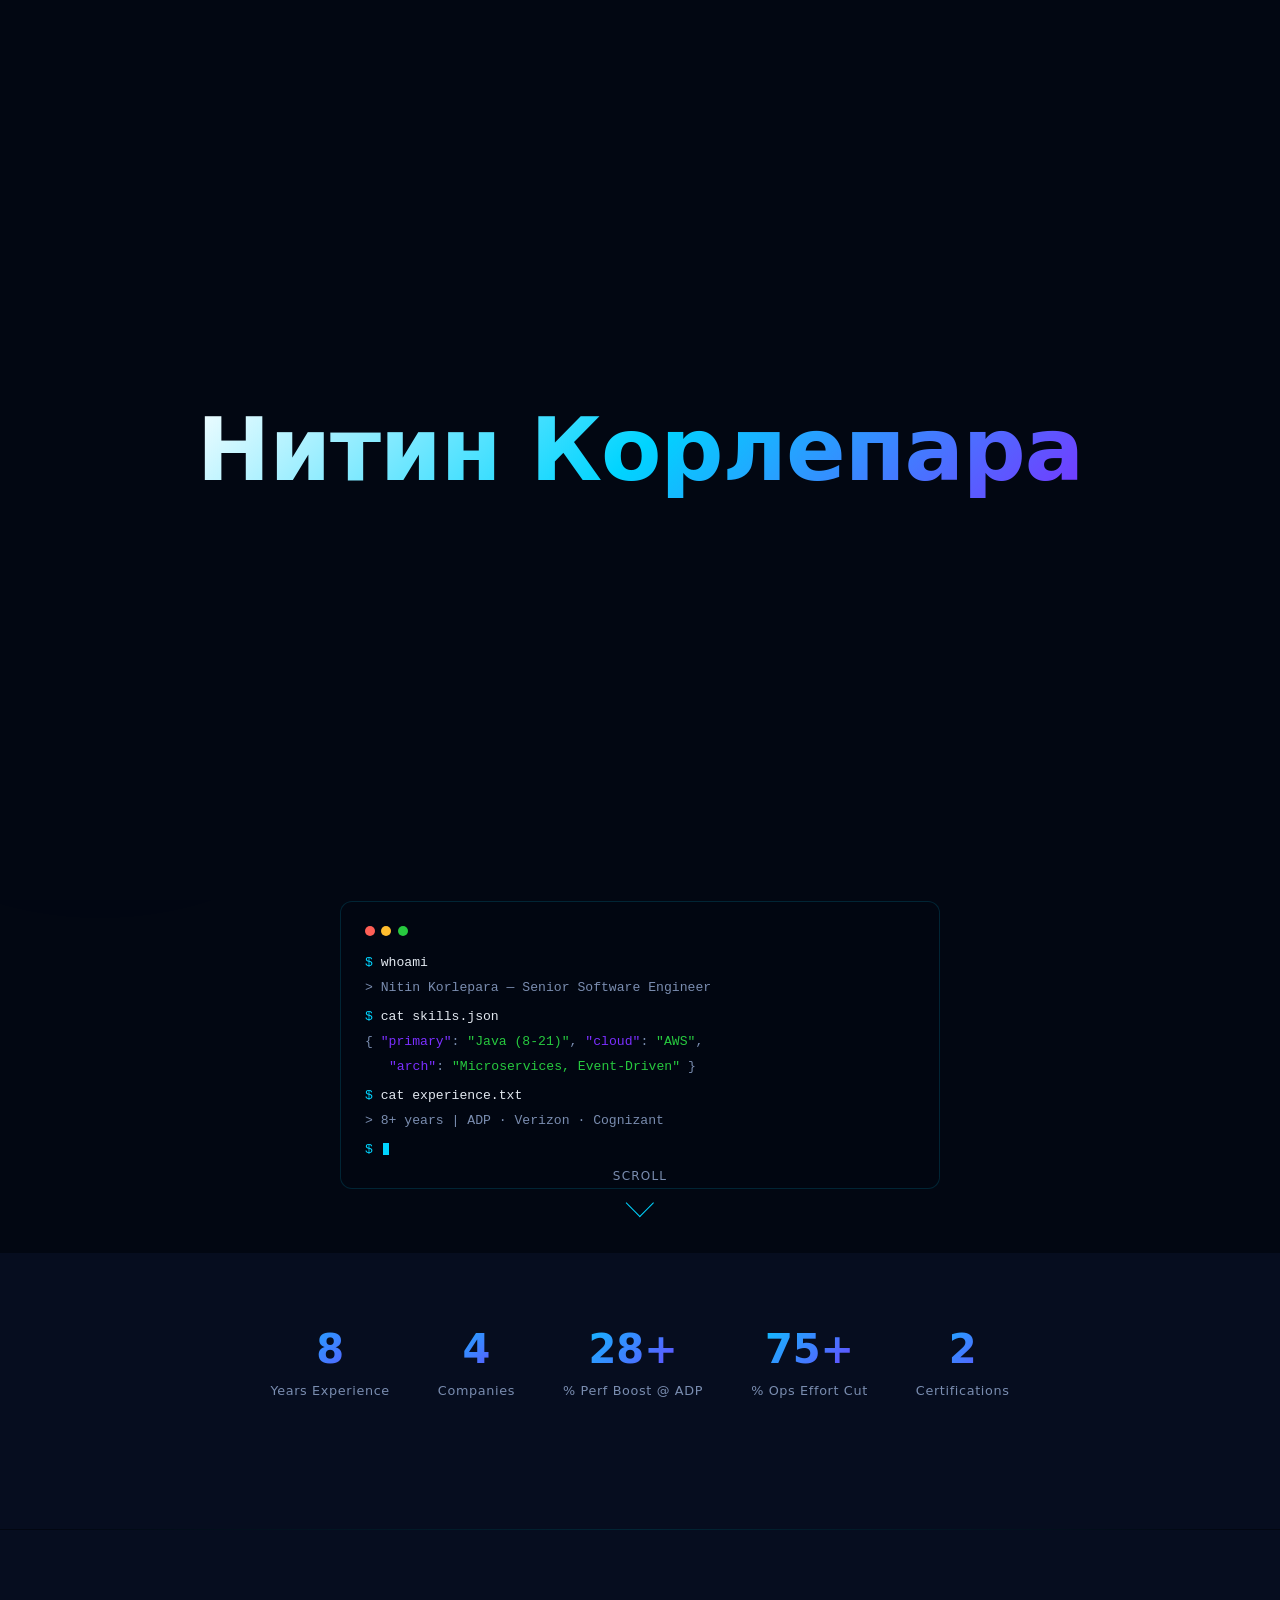
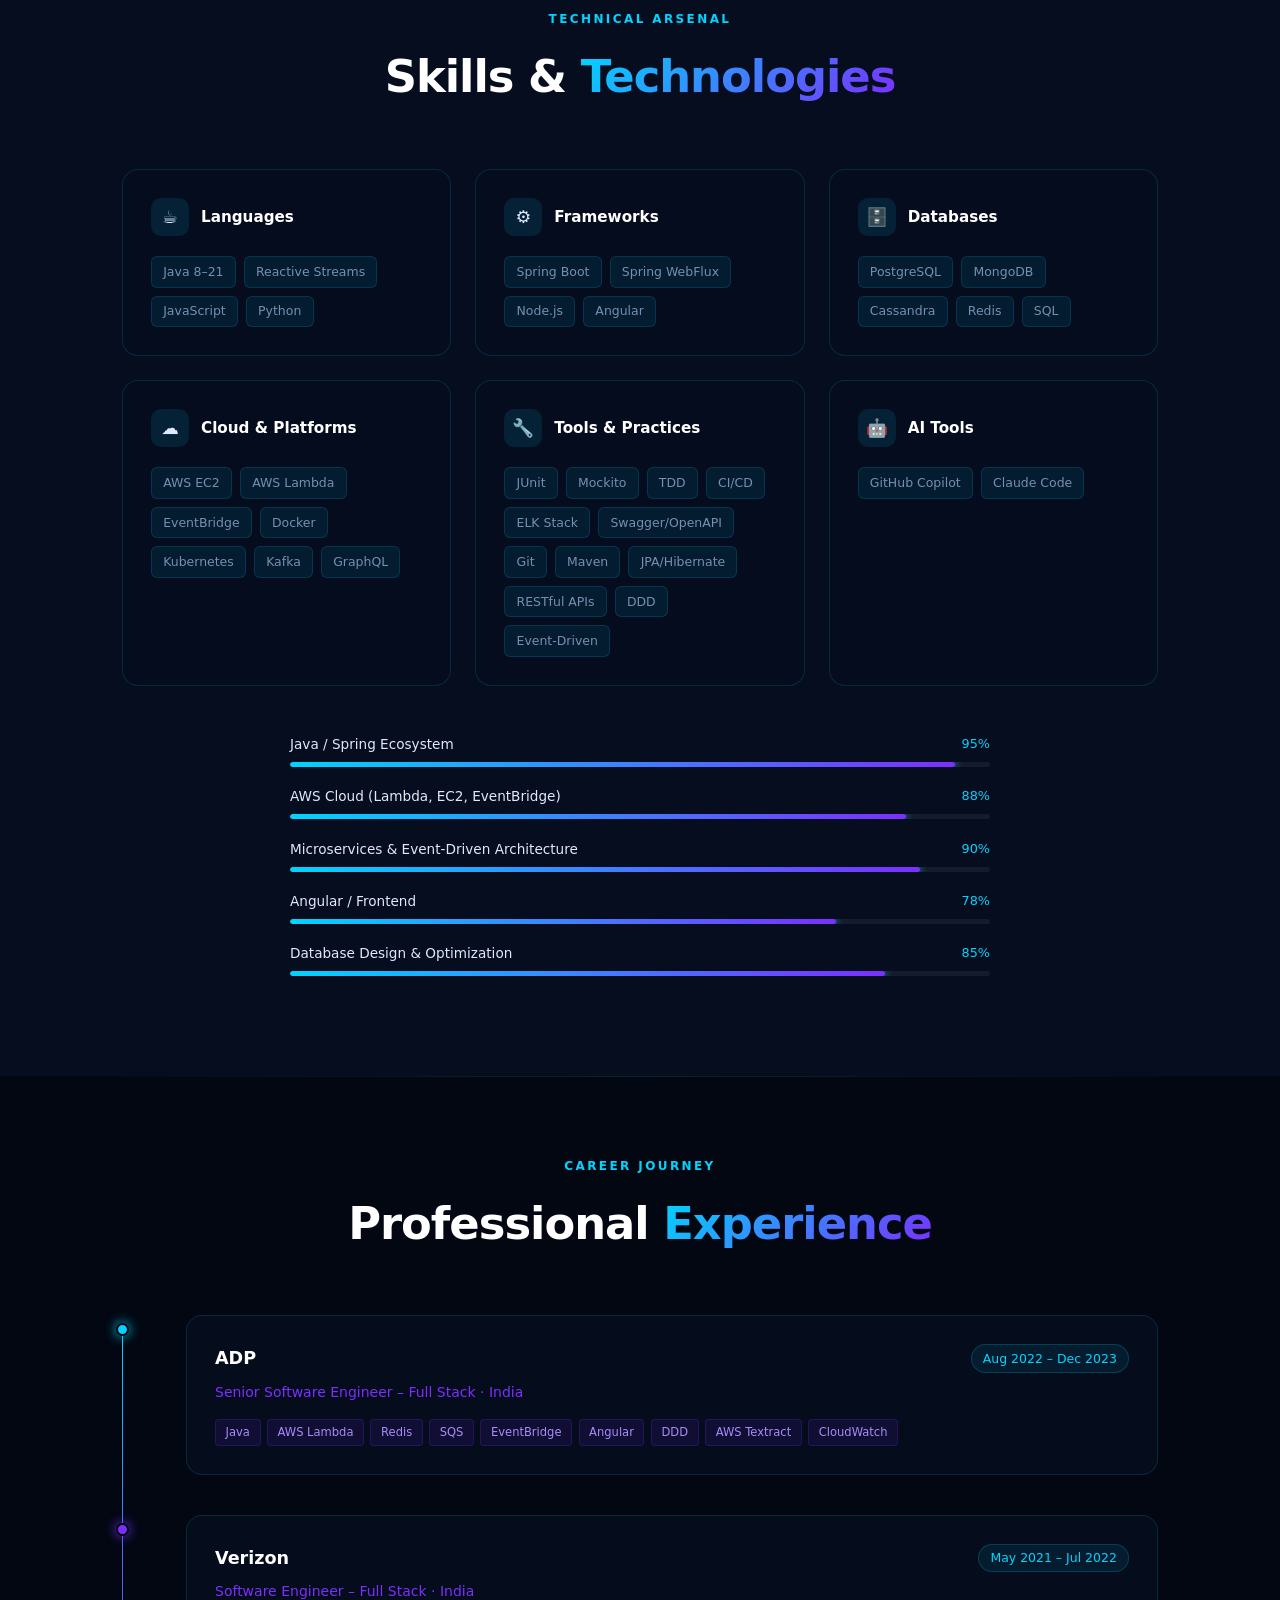
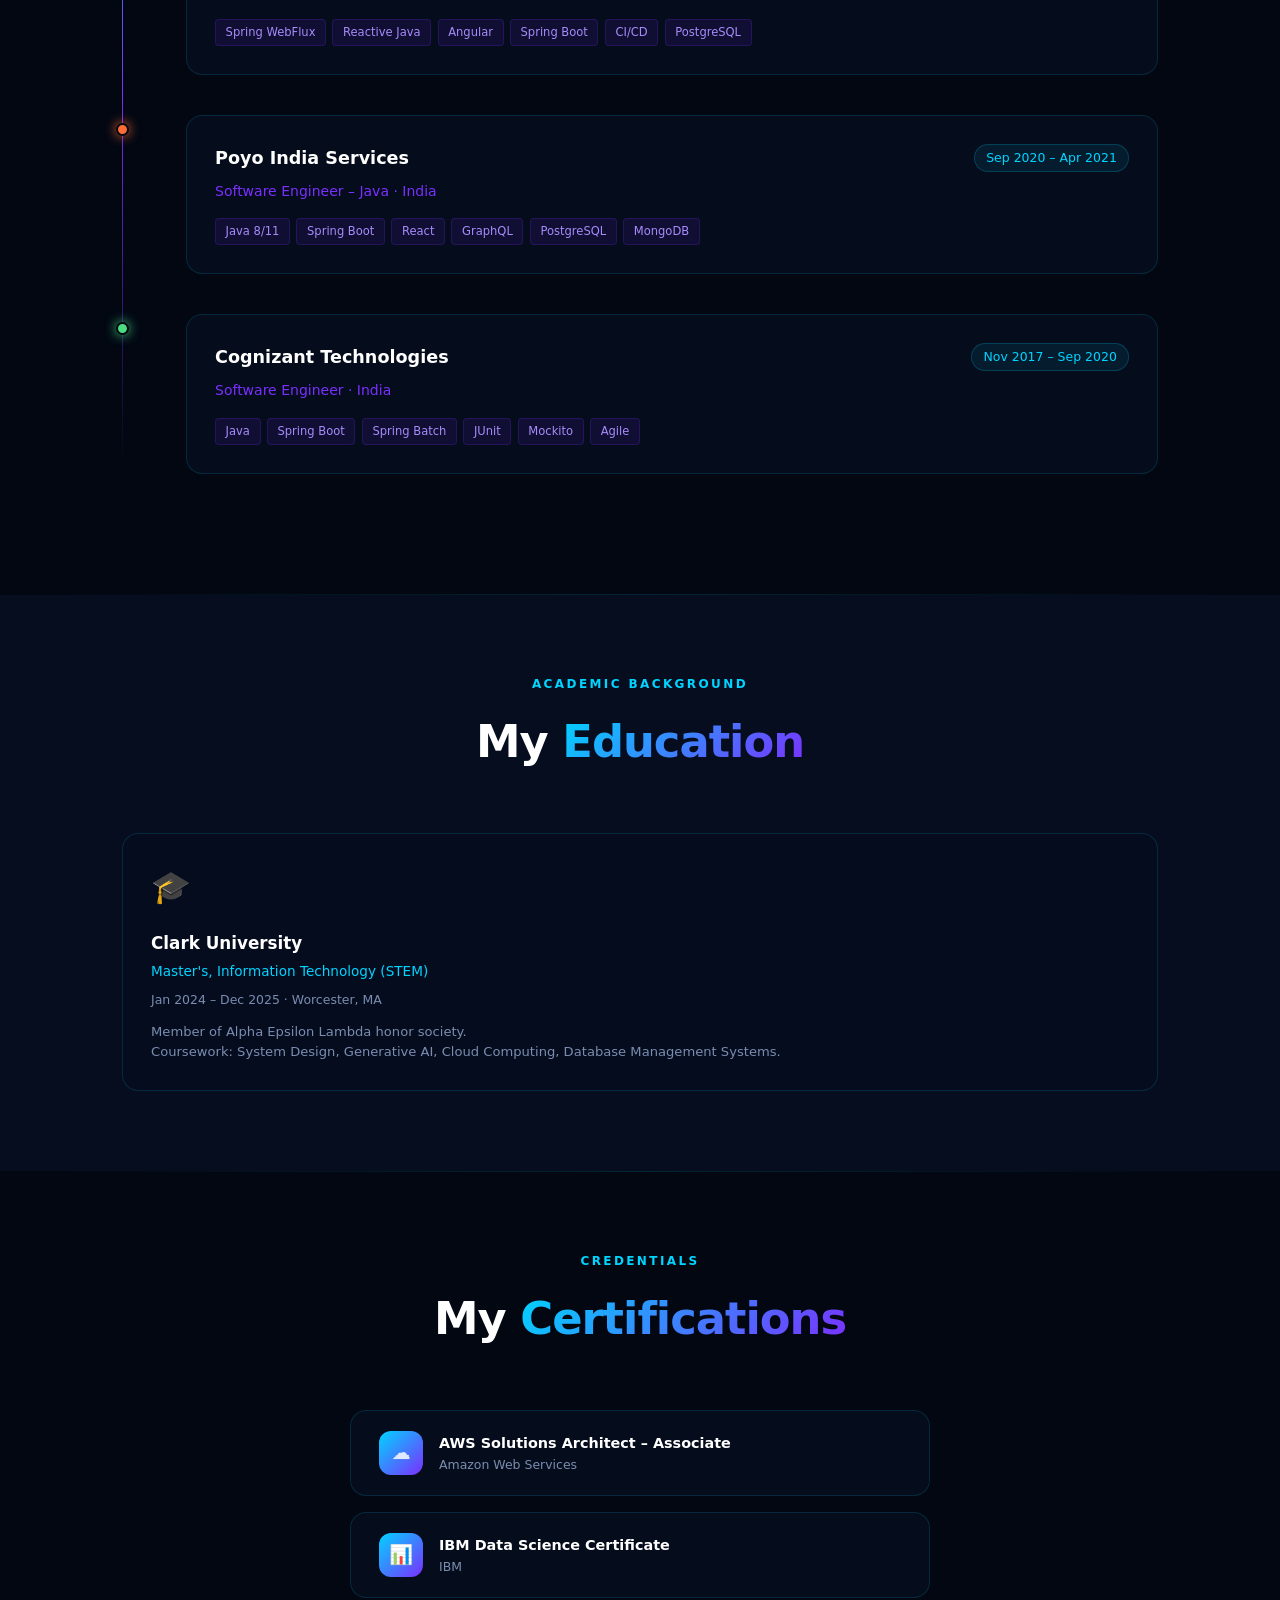
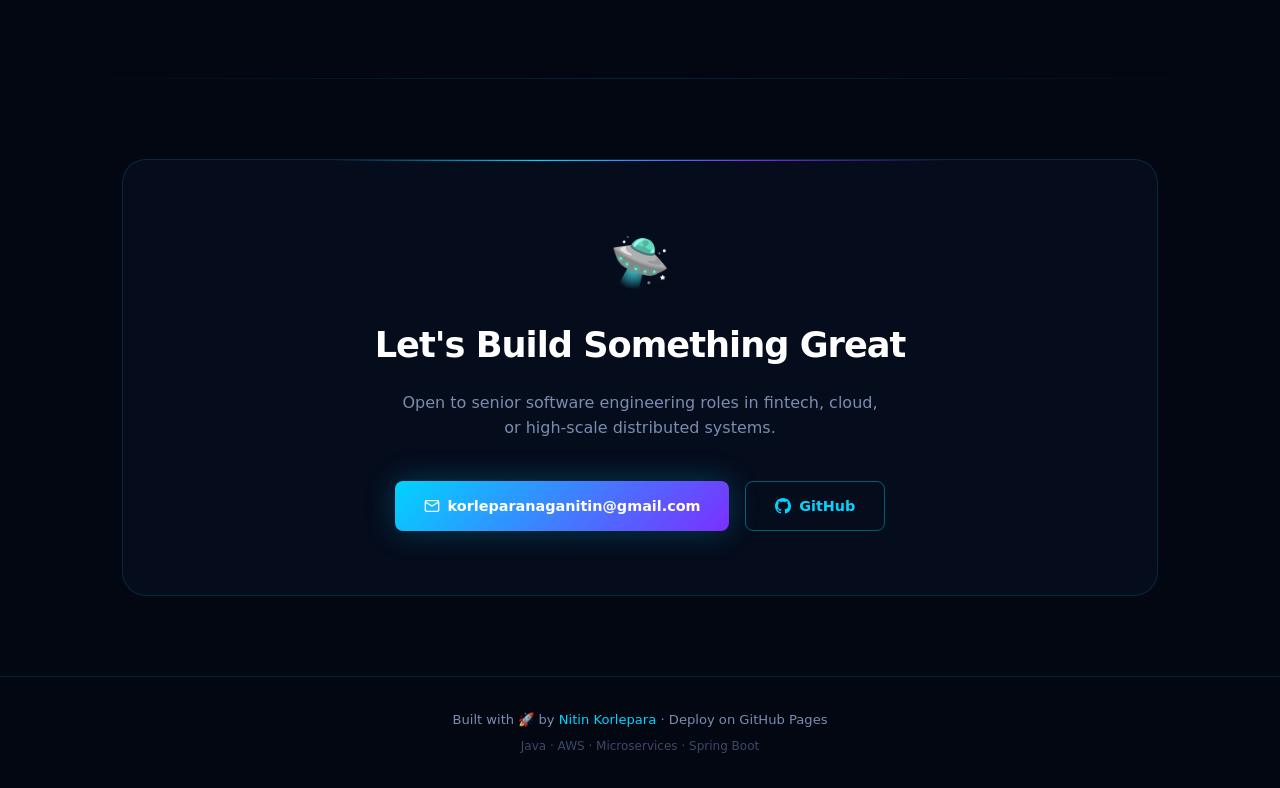
==== index.html @ 969ad721 "init" ====
<!DOCTYPE html>
<html lang="en">
<head>
<meta charset="UTF-8">
<meta name="viewport" content="width=device-width, initial-scale=1.0">
<title>Nitin Korlepara — Software Engineer</title>
<style>
  :root {
    --primary: #00d4ff;
    --secondary: #7b2fff;
    --accent: #ff6b35;
    --bg: #020712;
    --bg2: #060d1f;
    --bg3: #0a1628;
    --text: #e0e8ff;
    --text-dim: #7a8db0;
    --card-bg: rgba(6, 13, 31, 0.85);
    --border: rgba(0, 212, 255, 0.15);
    --glow: 0 0 20px rgba(0, 212, 255, 0.3);
  }

  * { margin: 0; padding: 0; box-sizing: border-box; }

  html { scroll-behavior: smooth; }

  body {
    font-family: 'Segoe UI', system-ui, -apple-system, sans-serif;
    background: var(--bg);
    color: var(--text);
    overflow-x: hidden;
    line-height: 1.6;
  }

  /* ── CANVAS ── */
  #starCanvas {
    position: fixed;
    top: 0; left: 0;
    width: 100%; height: 100%;
    z-index: 0;
    pointer-events: none;
  }

  /* ── NAV ── */
  nav {
    position: fixed;
    top: 0; left: 0; right: 0;
    z-index: 100;
    display: flex;
    justify-content: space-between;
    align-items: center;
    padding: 1rem 3rem;
    background: rgba(2, 7, 18, 0.85);
    backdrop-filter: blur(20px);
    border-bottom: 1px solid var(--border);
    transition: all 0.3s;
  }
  nav.scrolled { box-shadow: var(--glow); }

  .nav-logo {
    font-size: 1.3rem;
    font-weight: 700;
    background: linear-gradient(135deg, var(--primary), var(--secondary));
    -webkit-background-clip: text;
    -webkit-text-fill-color: transparent;
    letter-spacing: -0.5px;
  }

  .nav-links { display: flex; gap: 2rem; list-style: none; }
  .nav-links a {
    color: var(--text-dim);
    text-decoration: none;
    font-size: 0.875rem;
    letter-spacing: 0.05em;
    transition: color 0.2s;
    position: relative;
  }
  .nav-links a::after {
    content: '';
    position: absolute;
    bottom: -4px; left: 0;
    width: 0; height: 1px;
    background: var(--primary);
    transition: width 0.3s;
  }
  .nav-links a:hover { color: var(--primary); }
  .nav-links a:hover::after { width: 100%; }

  /* ── SECTIONS ── */
  section { position: relative; z-index: 1; }

  /* ── HERO ── */
  #hero {
    min-height: 100vh;
    display: flex;
    align-items: center;
    justify-content: center;
    text-align: center;
    padding: 6rem 2rem 4rem;
  }

  .hero-inner { max-width: 900px; }

  .hero-badge {
    display: inline-flex;
    align-items: center;
    gap: 0.5rem;
    background: rgba(0, 212, 255, 0.08);
    border: 1px solid rgba(0, 212, 255, 0.25);
    border-radius: 999px;
    padding: 0.35rem 1rem;
    font-size: 0.8rem;
    color: var(--primary);
    margin-bottom: 1.5rem;
    animation: float 3s ease-in-out infinite;
  }

  @keyframes float {
    0%, 100% { transform: translateY(0); }
    50% { transform: translateY(-6px); }
  }

  .hero-name {
    font-size: clamp(2.8rem, 7vw, 5.5rem);
    font-weight: 800;
    line-height: 1.05;
    letter-spacing: -2px;
    background: linear-gradient(135deg, #ffffff 0%, var(--primary) 50%, var(--secondary) 100%);
    -webkit-background-clip: text;
    -webkit-text-fill-color: transparent;
    margin-bottom: 0.75rem;
  }

  .hero-title {
    font-size: 1.4rem;
    color: var(--text-dim);
    margin-bottom: 1.5rem;
    min-height: 2rem;
  }

  .cursor {
    display: inline-block;
    width: 2px;
    height: 1.2em;
    background: var(--primary);
    margin-left: 2px;
    vertical-align: middle;
    animation: blink 0.8s step-end infinite;
  }
  @keyframes blink { 50% { opacity: 0; } }

  .hero-summary {
    font-size: 1.05rem;
    color: var(--text-dim);
    max-width: 680px;
    margin: 0 auto 2.5rem;
    line-height: 1.75;
  }

  .hero-cta {
    display: flex;
    gap: 1rem;
    justify-content: center;
    flex-wrap: wrap;
  }

  .btn {
    display: inline-flex;
    align-items: center;
    gap: 0.5rem;
    padding: 0.8rem 1.8rem;
    border-radius: 8px;
    font-size: 0.9rem;
    font-weight: 600;
    text-decoration: none;
    transition: all 0.25s;
    cursor: pointer;
    border: none;
  }

  .btn-primary {
    background: linear-gradient(135deg, var(--primary), var(--secondary));
    color: #fff;
    box-shadow: 0 0 30px rgba(0, 212, 255, 0.25);
  }
  .btn-primary:hover {
    transform: translateY(-2px);
    box-shadow: 0 0 40px rgba(0, 212, 255, 0.45);
  }

  .btn-outline {
    background: transparent;
    color: var(--primary);
    border: 1px solid rgba(0, 212, 255, 0.4);
  }
  .btn-outline:hover {
    background: rgba(0, 212, 255, 0.08);
    transform: translateY(-2px);
    border-color: var(--primary);
  }

  /* ── ORBIT RING ── */
  .orbit-container {
    position: relative;
    width: 340px;
    height: 340px;
    margin: 0 auto 2rem;
  }
  .orbit-ring {
    position: absolute;
    top: 50%; left: 50%;
    transform: translate(-50%, -50%);
    border-radius: 50%;
    border: 1px solid rgba(0, 212, 255, 0.18);
    animation: spin linear infinite;
  }
  .orbit-ring:nth-child(1) { width: 240px; height: 240px; animation-duration: 7s; }
  .orbit-ring:nth-child(2) { width: 290px; height: 290px; animation-duration: 12s; animation-direction: reverse; }
  .orbit-ring:nth-child(3) { width: 335px; height: 335px; animation-duration: 18s; }
  .orbit-dot {
    position: absolute;
    width: 7px; height: 7px;
    border-radius: 50%;
    background: var(--primary);
    top: -3.5px; left: 50%;
    transform: translateX(-50%);
    box-shadow: 0 0 10px var(--primary);
  }
  .orbit-dot.purple { background: var(--secondary); box-shadow: 0 0 10px var(--secondary); }
  .orbit-dot.orange { background: var(--accent); box-shadow: 0 0 10px var(--accent); }
  .orbit-center {
    position: absolute;
    top: 50%; left: 50%;
    transform: translate(-50%, -50%);
    width: 210px; height: 210px;
    border-radius: 50%;
    background: transparent;
    display: flex; align-items: center; justify-content: center;
    overflow: hidden;
  }
  @keyframes spin { from { transform: translate(-50%, -50%) rotate(0deg); } to { transform: translate(-50%, -50%) rotate(360deg); } }

  /* ── SECTION SHARED ── */
  .section-wrap {
    max-width: 1100px;
    margin: 0 auto;
    padding: 5rem 2rem;
  }

  .section-header {
    text-align: center;
    margin-bottom: 3.5rem;
  }

  .section-label {
    font-size: 0.75rem;
    font-weight: 600;
    letter-spacing: 0.2em;
    color: var(--primary);
    text-transform: uppercase;
    margin-bottom: 0.75rem;
  }

  .section-title {
    font-size: clamp(1.8rem, 3.5vw, 2.8rem);
    font-weight: 800;
    letter-spacing: -1px;
    color: #fff;
  }

  .section-title span {
    background: linear-gradient(135deg, var(--primary), var(--secondary));
    -webkit-background-clip: text;
    -webkit-text-fill-color: transparent;
  }

  /* ── STATS BAR ── */
  .stats-bar {
    display: flex;
    justify-content: center;
    gap: 3rem;
    flex-wrap: wrap;
    padding: 2rem;
    margin-top: -1rem;
    margin-bottom: 3rem;
  }

  .stat-item { text-align: center; }
  .stat-number {
    font-size: 2.5rem;
    font-weight: 800;
    background: linear-gradient(135deg, var(--primary), var(--secondary));
    -webkit-background-clip: text;
    -webkit-text-fill-color: transparent;
  }
  .stat-label { font-size: 0.8rem; color: var(--text-dim); letter-spacing: 0.05em; }

  /* ── SKILLS ── */
  #skills { background: var(--bg2); }

  .skills-grid {
    display: grid;
    grid-template-columns: repeat(auto-fit, minmax(300px, 1fr));
    gap: 1.5rem;
  }

  .skill-category {
    background: var(--card-bg);
    border: 1px solid var(--border);
    border-radius: 16px;
    padding: 1.75rem;
    transition: all 0.3s;
    position: relative;
    overflow: hidden;
  }
  .skill-category::before {
    content: '';
    position: absolute;
    top: 0; left: 0; right: 0;
    height: 2px;
    background: linear-gradient(90deg, var(--primary), var(--secondary));
    opacity: 0;
    transition: opacity 0.3s;
  }
  .skill-category:hover { transform: translateY(-4px); box-shadow: var(--glow); border-color: rgba(0, 212, 255, 0.3); }
  .skill-category:hover::before { opacity: 1; }

  .skill-cat-header {
    display: flex;
    align-items: center;
    gap: 0.75rem;
    margin-bottom: 1.25rem;
  }
  .skill-cat-icon {
    width: 38px; height: 38px;
    border-radius: 10px;
    display: flex; align-items: center; justify-content: center;
    font-size: 1.1rem;
    background: rgba(0, 212, 255, 0.1);
  }
  .skill-cat-name { font-weight: 700; font-size: 0.95rem; color: #fff; }

  .skill-tags { display: flex; flex-wrap: wrap; gap: 0.5rem; }
  .skill-tag {
    background: rgba(0, 212, 255, 0.08);
    border: 1px solid rgba(0, 212, 255, 0.15);
    border-radius: 6px;
    padding: 0.3rem 0.7rem;
    font-size: 0.78rem;
    color: var(--text-dim);
    transition: all 0.2s;
    cursor: default;
  }
  .skill-tag:hover {
    background: rgba(0, 212, 255, 0.15);
    color: var(--primary);
    border-color: rgba(0, 212, 255, 0.4);
    transform: translateY(-1px);
  }

  /* Proficiency bars */
  .skill-bars { margin-top: 2.5rem; }
  .skill-bar-item { margin-bottom: 1.2rem; }
  .skill-bar-header { display: flex; justify-content: space-between; margin-bottom: 0.4rem; }
  .skill-bar-name { font-size: 0.85rem; color: var(--text); }
  .skill-bar-pct { font-size: 0.8rem; color: var(--primary); }
  .skill-bar-track {
    height: 5px;
    background: rgba(255,255,255,0.06);
    border-radius: 999px;
    overflow: hidden;
  }
  .skill-bar-fill {
    height: 100%;
    border-radius: 999px;
    background: linear-gradient(90deg, var(--primary), var(--secondary));
    width: 0;
    transition: width 1.2s cubic-bezier(0.4, 0, 0.2, 1);
    box-shadow: 0 0 8px var(--primary);
  }

  /* ── EXPERIENCE ── */
  .timeline { position: relative; padding-left: 2rem; }
  .timeline::before {
    content: '';
    position: absolute;
    left: 0; top: 8px; bottom: 8px;
    width: 1px;
    background: linear-gradient(180deg, var(--primary), var(--secondary), transparent);
  }

  .timeline-item {
    position: relative;
    margin-bottom: 2.5rem;
    padding-left: 2rem;
    opacity: 0;
    transform: translateX(-20px);
    transition: all 0.5s;
  }
  .timeline-item.visible { opacity: 1; transform: translateX(0); }

  .timeline-dot {
    position: absolute;
    left: -2rem;
    top: 8px;
    width: 13px; height: 13px;
    border-radius: 50%;
    background: var(--primary);
    border: 2px solid var(--bg);
    box-shadow: 0 0 12px var(--primary);
    transform: translateX(-6px);
  }

  .timeline-card {
    background: var(--card-bg);
    border: 1px solid var(--border);
    border-radius: 16px;
    padding: 1.75rem;
    transition: all 0.3s;
  }
  .timeline-card:hover { border-color: rgba(0, 212, 255, 0.3); box-shadow: var(--glow); transform: translateX(4px); }

  .timeline-meta {
    display: flex;
    justify-content: space-between;
    align-items: flex-start;
    flex-wrap: wrap;
    gap: 0.5rem;
    margin-bottom: 0.5rem;
  }

  .timeline-company {
    font-size: 1.1rem;
    font-weight: 700;
    color: #fff;
  }

  .timeline-date {
    font-size: 0.78rem;
    color: var(--primary);
    background: rgba(0, 212, 255, 0.08);
    border: 1px solid rgba(0, 212, 255, 0.2);
    padding: 0.2rem 0.7rem;
    border-radius: 999px;
  }

  .timeline-role {
    font-size: 0.875rem;
    color: var(--secondary);
    margin-bottom: 0.75rem;
  }

  .timeline-achievements { list-style: none; padding: 0; }
  .timeline-achievements li {
    display: flex;
    gap: 0.6rem;
    font-size: 0.85rem;
    color: var(--text-dim);
    margin-bottom: 0.5rem;
    line-height: 1.5;
  }
  .timeline-achievements li::before {
    content: '▸';
    color: var(--primary);
    flex-shrink: 0;
    margin-top: 1px;
  }

  .timeline-chips { display: flex; flex-wrap: wrap; gap: 0.4rem; margin-top: 1rem; }
  .chip {
    background: rgba(123, 47, 255, 0.1);
    border: 1px solid rgba(123, 47, 255, 0.2);
    border-radius: 4px;
    padding: 0.2rem 0.6rem;
    font-size: 0.72rem;
    color: #a78bfa;
  }

  /* ── EDUCATION & CERTS ── */
  #education { background: var(--bg2); }

  .edu-grid {
    display: grid;
    grid-template-columns: repeat(auto-fit, minmax(280px, 1fr));
    gap: 1.5rem;
  }

  .edu-card {
    background: var(--card-bg);
    border: 1px solid var(--border);
    border-radius: 16px;
    padding: 1.75rem;
    transition: all 0.3s;
    position: relative;
    overflow: hidden;
  }
  .edu-card::after {
    content: '';
    position: absolute;
    top: -50%; right: -50%;
    width: 150px; height: 150px;
    border-radius: 50%;
    background: radial-gradient(circle, rgba(0,212,255,0.06) 0%, transparent 70%);
    pointer-events: none;
  }
  .edu-card:hover { transform: translateY(-4px); box-shadow: var(--glow); border-color: rgba(0,212,255,0.3); }

  .edu-icon { font-size: 2rem; margin-bottom: 1rem; }
  .edu-school { font-size: 1.05rem; font-weight: 700; color: #fff; margin-bottom: 0.25rem; }
  .edu-degree { font-size: 0.85rem; color: var(--primary); margin-bottom: 0.5rem; }
  .edu-date { font-size: 0.78rem; color: var(--text-dim); margin-bottom: 0.75rem; }
  .edu-detail { font-size: 0.82rem; color: var(--text-dim); line-height: 1.5; }

  .cert-card {
    background: var(--card-bg);
    border: 1px solid var(--border);
    border-radius: 16px;
    padding: 1.25rem 1.75rem;
    display: flex;
    align-items: center;
    gap: 1rem;
    transition: all 0.3s;
  }
  .cert-card:hover { transform: translateY(-3px); box-shadow: var(--glow); border-color: rgba(0,212,255,0.3); }
  .cert-icon {
    width: 44px; height: 44px;
    border-radius: 12px;
    background: linear-gradient(135deg, var(--primary), var(--secondary));
    display: flex; align-items: center; justify-content: center;
    font-size: 1.2rem;
    flex-shrink: 0;
  }
  .cert-name { font-size: 0.9rem; font-weight: 600; color: #fff; }
  .cert-issuer { font-size: 0.78rem; color: var(--text-dim); }

  /* ── CONTACT ── */
  #contact { background: var(--bg); }

  .contact-inner {
    text-align: center;
    padding: 4rem 2rem;
    background: var(--card-bg);
    border: 1px solid var(--border);
    border-radius: 24px;
    position: relative;
    overflow: hidden;
  }
  .contact-inner::before {
    content: '';
    position: absolute;
    top: 0; left: 50%; transform: translateX(-50%);
    width: 60%; height: 1px;
    background: linear-gradient(90deg, transparent, var(--primary), var(--secondary), transparent);
  }

  .contact-title {
    font-size: 2.2rem;
    font-weight: 800;
    color: #fff;
    margin-bottom: 1rem;
    letter-spacing: -1px;
  }

  .contact-sub {
    color: var(--text-dim);
    margin-bottom: 2.5rem;
    max-width: 480px;
    margin-left: auto;
    margin-right: auto;
  }

  .contact-links {
    display: flex;
    justify-content: center;
    gap: 1rem;
    flex-wrap: wrap;
  }

  /* ── NEBULA BG DECORATIONS ── */
  .nebula {
    position: fixed;
    border-radius: 50%;
    filter: blur(80px);
    pointer-events: none;
    z-index: 0;
    opacity: 0.06;
  }
  .nebula-1 { width: 600px; height: 600px; top: -100px; right: -200px; background: var(--primary); }
  .nebula-2 { width: 500px; height: 500px; bottom: 10%; left: -150px; background: var(--secondary); }
  .nebula-3 { width: 400px; height: 400px; top: 50%; left: 50%; transform: translate(-50%, -50%); background: var(--accent); opacity: 0.03; }

  /* ── SCROLL INDICATOR ── */
  .scroll-down {
    position: absolute;
    bottom: 2.5rem;
    left: 50%;
    transform: translateX(-50%);
    display: flex;
    flex-direction: column;
    align-items: center;
    gap: 0.4rem;
    color: var(--text-dim);
    font-size: 0.75rem;
    letter-spacing: 0.1em;
    animation: float 2s ease-in-out infinite;
  }
  .scroll-arrow {
    width: 20px; height: 20px;
    border-right: 1px solid var(--primary);
    border-bottom: 1px solid var(--primary);
    transform: rotate(45deg);
  }

  /* ── FOOTER ── */
  footer {
    position: relative;
    z-index: 1;
    text-align: center;
    padding: 2rem;
    border-top: 1px solid var(--border);
    color: var(--text-dim);
    font-size: 0.82rem;
  }
  footer span { color: var(--primary); }

  /* ── REVEAL ANIMATIONS ── */
  .reveal {
    opacity: 0;
    transform: translateY(24px);
    transition: opacity 0.6s ease, transform 0.6s ease;
  }
  .reveal.visible { opacity: 1; transform: translateY(0); }

  /* ── MOBILE ── */
  @media (max-width: 640px) {
    nav { padding: 1rem 1.25rem; }
    .nav-links { gap: 1rem; }
    .nav-links a { font-size: 0.78rem; }
    .stats-bar { gap: 1.5rem; }
  }

  /* ── TERMINAL TYPING BLOCK ── */
  .terminal-block {
    background: rgba(2, 7, 18, 0.9);
    border: 1px solid rgba(0, 212, 255, 0.15);
    border-radius: 12px;
    padding: 1.5rem;
    font-family: 'Fira Code', 'Courier New', monospace;
    font-size: 0.82rem;
    color: #7fdbca;
    margin-top: 2rem;
    text-align: left;
    position: relative;
    max-width: 600px;
    margin: 2rem auto 0;
  }
  .terminal-bar {
    display: flex;
    gap: 0.4rem;
    margin-bottom: 1rem;
  }
  .t-dot { width: 10px; height: 10px; border-radius: 50%; }
  .t-red { background: #ff5f56; }
  .t-yellow { background: #ffbd2e; }
  .t-green { background: #27c93f; }
  .terminal-line { margin-bottom: 0.25rem; }
  .t-prompt { color: var(--primary); }
  .t-cmd { color: #e2e8f0; }
  .t-out { color: var(--text-dim); }
  .t-val { color: #7b2fff; }
  .t-str { color: #27c93f; }

  /* ── SECTION DIVIDER ── */
  .section-divider {
    height: 1px;
    background: linear-gradient(90deg, transparent, var(--border), transparent);
    margin: 0 3rem;
  }
  /* ── LOADER ── */
  #loader {
    position: fixed;
    inset: 0;
    z-index: 9999;
    background: #020712;
    display: flex;
    flex-direction: column;
    align-items: center;
    justify-content: center;
    gap: 1.5rem;
    transition: opacity 1s ease, visibility 1s ease;
  }
  #loader.fade-out {
    opacity: 0;
    visibility: hidden;
    pointer-events: none;
  }

  .loader-lang {
    font-size: 0.78rem;
    letter-spacing: 0.2em;
    color: var(--primary);
    text-transform: uppercase;
    opacity: 0;
    transition: opacity 0.4s ease;
    min-height: 1rem;
  }

  .loader-name {
    font-size: clamp(2.8rem, 8vw, 5.5rem);
    font-weight: 800;
    text-align: center;
    letter-spacing: -1px;
    background: linear-gradient(135deg, #ffffff, var(--primary), var(--secondary));
    -webkit-background-clip: text;
    -webkit-text-fill-color: transparent;
    opacity: 0;
    transform: translateY(12px);
    transition: opacity 0.5s ease, transform 0.5s ease;
    min-height: 1.2em;
  }

  .loader-name.visible {
    opacity: 1;
    transform: translateY(0);
  }
  .loader-lang.visible { opacity: 1; }


  .loader-stars {
    position: absolute;
    inset: 0;
    pointer-events: none;
    overflow: hidden;
  }
  .loader-star {
    position: absolute;
    background: white;
    border-radius: 50%;
    animation: twinkle 2s ease-in-out infinite;
  }
  @keyframes twinkle {
    0%, 100% { opacity: 0.2; }
    50% { opacity: 0.9; }
  }
</style>
</head>
<body>

<!-- ── LOADER ── -->
<div id="loader">
  <div class="loader-name" id="loaderName">Nitin Korlepara</div>
</div>

<!-- Nebula backgrounds -->
<div class="nebula nebula-1"></div>
<div class="nebula nebula-2"></div>
<div class="nebula nebula-3"></div>

<!-- Star canvas -->
<canvas id="starCanvas"></canvas>

<!-- ── NAV ── -->
<nav id="navbar">
  <div class="nav-logo">
    <img src="logo.png" alt="Kortin Logo" style="height:44px; width:auto; display:block; filter: drop-shadow(0 0 8px rgba(0,212,255,0.4));">
  </div>
  <ul class="nav-links">
    <li><a href="#about">About</a></li>
    <li><a href="#skills">Skills</a></li>
    <li><a href="#experience">Experience</a></li>
    <li><a href="#education">Education</a></li>
    <li><a href="#certifications">Certifications</a></li>
    <li><a href="#contact">Contact</a></li>
  </ul>
</nav>

<!-- ── HERO ── -->
<section id="hero">
  <div class="hero-inner">
    <div class="orbit-container">
      <div class="orbit-ring"><div class="orbit-dot"></div></div>
      <div class="orbit-ring"><div class="orbit-dot purple"></div></div>
      <div class="orbit-ring"><div class="orbit-dot orange"></div></div>
      <div class="orbit-center">
        <img src="logo.png" alt="Kortin" style="width:210px; height:210px; object-fit:cover; border-radius:50%; filter: drop-shadow(0 0 20px rgba(0,212,255,0.5)) drop-shadow(0 0 40px rgba(123,47,255,0.3));">
      </div>
    </div>

    <div class="hero-badge">
      <span>⚡</span> Available for new opportunities
    </div>

    <h1 class="hero-name">Nitin Korlepara</h1>
    <div class="hero-title">
      <span id="typeTarget"></span><span class="cursor"></span>
    </div>
    <p class="hero-summary">
      Senior Software Engineer specializing in high-performance Java backends,
      event-driven microservices, and AWS cloud architecture.
      8+ years building scalable fintech &amp; enterprise systems.
    </p>

    <div class="hero-cta">
      <a href="https://github.com/nitinkorlepara" target="_blank" class="btn btn-primary">
        <svg width="16" height="16" fill="currentColor" viewBox="0 0 24 24"><path d="M12 0C5.37 0 0 5.37 0 12c0 5.31 3.435 9.795 8.205 11.385.6.105.825-.255.825-.57 0-.285-.015-1.23-.015-2.235-3.015.555-3.795-.735-4.035-1.41-.135-.345-.72-1.41-1.23-1.695-.42-.225-1.02-.78-.015-.795.945-.015 1.62.87 1.845 1.23 1.08 1.815 2.805 1.305 3.495.99.105-.78.42-1.305.765-1.605-2.67-.3-5.46-1.335-5.46-5.925 0-1.305.465-2.385 1.23-3.225-.12-.3-.54-1.53.12-3.18 0 0 1.005-.315 3.3 1.23.96-.27 1.98-.405 3-.405s2.04.135 3 .405c2.295-1.56 3.3-1.23 3.3-1.23.66 1.65.24 2.88.12 3.18.765.84 1.23 1.905 1.23 3.225 0 4.605-2.805 5.625-5.475 5.925.435.375.81 1.095.81 2.22 0 1.605-.015 2.895-.015 3.3 0 .315.225.69.825.57A12.02 12.02 0 0024 12c0-6.63-5.37-12-12-12z"/></svg>
        GitHub Profile
      </a>
      <a href="mailto:korleparanaganitin@gmail.com" class="btn btn-outline">
        <svg width="16" height="16" fill="none" stroke="currentColor" stroke-width="2" viewBox="0 0 24 24"><path d="M4 4h16c1.1 0 2 .9 2 2v12c0 1.1-.9 2-2 2H4c-1.1 0-2-.9-2-2V6c0-1.1.9-2 2-2z"/><polyline points="22,6 12,12 2,6"/></svg>
        Get in Touch
      </a>
    </div>

    <div class="terminal-block">
      <div class="terminal-bar">
        <div class="t-dot t-red"></div>
        <div class="t-dot t-yellow"></div>
        <div class="t-dot t-green"></div>
      </div>
      <div class="terminal-line"><span class="t-prompt">$ </span><span class="t-cmd">whoami</span></div>
      <div class="terminal-line t-out">> Nitin Korlepara — Senior Software Engineer</div>
      <div class="terminal-line" style="margin-top:0.5rem"><span class="t-prompt">$ </span><span class="t-cmd">cat skills.json</span></div>
      <div class="terminal-line t-out">{ <span class="t-val">"primary"</span>: <span class="t-str">"Java (8-21)"</span>, <span class="t-val">"cloud"</span>: <span class="t-str">"AWS"</span>,</div>
      <div class="terminal-line t-out" style="padding-left:1.5rem"><span class="t-val">"arch"</span>: <span class="t-str">"Microservices, Event-Driven"</span> }</div>
      <div class="terminal-line" style="margin-top:0.5rem"><span class="t-prompt">$ </span><span class="t-cmd">cat experience.txt</span></div>
      <div class="terminal-line t-out">> 8+ years | ADP · Verizon · Cognizant</div>
      <div class="terminal-line" style="margin-top:0.5rem"><span class="t-prompt">$ </span><span class="cursor" style="display:inline-block;width:6px;height:0.9em;background:var(--primary);animation:blink .8s step-end infinite"></span></div>
    </div>
  </div>

  <div class="scroll-down">
    <span>SCROLL</span>
    <div class="scroll-arrow"></div>
  </div>
</section>

<!-- ── STATS ── -->
<section id="about" style="background: var(--bg2); position: relative; z-index:1;">
  <div class="section-wrap" style="padding-top: 3rem; padding-bottom: 3rem;">
    <div class="stats-bar">
      <div class="stat-item reveal">
        <div class="stat-number" data-target="8">0</div>
        <div class="stat-label">Years Experience</div>
      </div>
      <div class="stat-item reveal" style="transition-delay:0.1s">
        <div class="stat-number" data-target="4">0</div>
        <div class="stat-label">Companies</div>
      </div>
      <div class="stat-item reveal" style="transition-delay:0.2s">
        <div class="stat-number" data-target="28">0</div>
        <div class="stat-label">% Perf Boost @ ADP</div>
      </div>
      <div class="stat-item reveal" style="transition-delay:0.3s">
        <div class="stat-number" data-target="75">0</div>
        <div class="stat-label">% Ops Effort Cut</div>
      </div>
      <div class="stat-item reveal" style="transition-delay:0.4s">
        <div class="stat-number" data-target="2">0</div>
        <div class="stat-label">Certifications</div>
      </div>
    </div>
  </div>
</section>

<div class="section-divider"></div>

<!-- ── SKILLS ── -->
<section id="skills">
  <div class="section-wrap">
    <div class="section-header reveal">
      <div class="section-label">Technical Arsenal</div>
      <h2 class="section-title">Skills &amp; <span>Technologies</span></h2>
    </div>

    <div class="skills-grid">
      <div class="skill-category reveal">
        <div class="skill-cat-header">
          <div class="skill-cat-icon">☕</div>
          <div class="skill-cat-name">Languages</div>
        </div>
        <div class="skill-tags">
          <span class="skill-tag">Java 8–21</span>
          <span class="skill-tag">Reactive Streams</span>
          <span class="skill-tag">JavaScript</span>
          <span class="skill-tag">Python</span>
        </div>
      </div>

      <div class="skill-category reveal" style="transition-delay:0.05s">
        <div class="skill-cat-header">
          <div class="skill-cat-icon">⚙️</div>
          <div class="skill-cat-name">Frameworks</div>
        </div>
        <div class="skill-tags">
          <span class="skill-tag">Spring Boot</span>
          <span class="skill-tag">Spring WebFlux</span>
          <span class="skill-tag">Node.js</span>
          <span class="skill-tag">Angular</span>
        </div>
      </div>

      <div class="skill-category reveal" style="transition-delay:0.1s">
        <div class="skill-cat-header">
          <div class="skill-cat-icon">🗄️</div>
          <div class="skill-cat-name">Databases</div>
        </div>
        <div class="skill-tags">
          <span class="skill-tag">PostgreSQL</span>
          <span class="skill-tag">MongoDB</span>
          <span class="skill-tag">Cassandra</span>
          <span class="skill-tag">Redis</span>
          <span class="skill-tag">SQL</span>
        </div>
      </div>

      <div class="skill-category reveal" style="transition-delay:0.15s">
        <div class="skill-cat-header">
          <div class="skill-cat-icon">☁️</div>
          <div class="skill-cat-name">Cloud &amp; Platforms</div>
        </div>
        <div class="skill-tags">
          <span class="skill-tag">AWS EC2</span>
          <span class="skill-tag">AWS Lambda</span>
          <span class="skill-tag">EventBridge</span>
          <span class="skill-tag">Docker</span>
          <span class="skill-tag">Kubernetes</span>
          <span class="skill-tag">Kafka</span>
          <span class="skill-tag">GraphQL</span>
        </div>
      </div>

      <div class="skill-category reveal" style="transition-delay:0.2s">
        <div class="skill-cat-header">
          <div class="skill-cat-icon">🔧</div>
          <div class="skill-cat-name">Tools &amp; Practices</div>
        </div>
        <div class="skill-tags">
          <span class="skill-tag">JUnit</span>
          <span class="skill-tag">Mockito</span>
          <span class="skill-tag">TDD</span>
          <span class="skill-tag">CI/CD</span>
          <span class="skill-tag">ELK Stack</span>
          <span class="skill-tag">Swagger/OpenAPI</span>
          <span class="skill-tag">Git</span>
          <span class="skill-tag">Maven</span>
          <span class="skill-tag">JPA/Hibernate</span>
          <span class="skill-tag">RESTful APIs</span>
          <span class="skill-tag">DDD</span>
          <span class="skill-tag">Event-Driven</span>
        </div>
      </div>

      <div class="skill-category reveal" style="transition-delay:0.25s">
        <div class="skill-cat-header">
          <div class="skill-cat-icon">🤖</div>
          <div class="skill-cat-name">AI Tools</div>
        </div>
        <div class="skill-tags">
          <span class="skill-tag">GitHub Copilot</span>
          <span class="skill-tag">Claude Code</span>
        </div>
      </div>
    </div>

    <!-- Proficiency bars -->
    <div class="skill-bars reveal" style="margin-top: 3rem; max-width: 700px; margin-left: auto; margin-right: auto;">
      <div class="skill-bar-item">
        <div class="skill-bar-header"><span class="skill-bar-name">Java / Spring Ecosystem</span><span class="skill-bar-pct">95%</span></div>
        <div class="skill-bar-track"><div class="skill-bar-fill" data-width="95"></div></div>
      </div>
      <div class="skill-bar-item">
        <div class="skill-bar-header"><span class="skill-bar-name">AWS Cloud (Lambda, EC2, EventBridge)</span><span class="skill-bar-pct">88%</span></div>
        <div class="skill-bar-track"><div class="skill-bar-fill" data-width="88"></div></div>
      </div>
      <div class="skill-bar-item">
        <div class="skill-bar-header"><span class="skill-bar-name">Microservices &amp; Event-Driven Architecture</span><span class="skill-bar-pct">90%</span></div>
        <div class="skill-bar-track"><div class="skill-bar-fill" data-width="90"></div></div>
      </div>
      <div class="skill-bar-item">
        <div class="skill-bar-header"><span class="skill-bar-name">Angular / Frontend</span><span class="skill-bar-pct">78%</span></div>
        <div class="skill-bar-track"><div class="skill-bar-fill" data-width="78"></div></div>
      </div>
      <div class="skill-bar-item">
        <div class="skill-bar-header"><span class="skill-bar-name">Database Design &amp; Optimization</span><span class="skill-bar-pct">85%</span></div>
        <div class="skill-bar-track"><div class="skill-bar-fill" data-width="85"></div></div>
      </div>
    </div>
  </div>
</section>

<div class="section-divider"></div>

<!-- ── EXPERIENCE ── -->
<section id="experience" style="background: var(--bg);">
  <div class="section-wrap">
    <div class="section-header reveal">
      <div class="section-label">Career Journey</div>
      <h2 class="section-title">Professional <span>Experience</span></h2>
    </div>

    <div class="timeline">

      <div class="timeline-item">
        <div class="timeline-dot"></div>
        <div class="timeline-card">
          <div class="timeline-meta">
            <div class="timeline-company">ADP</div>
            <div class="timeline-date">Aug 2022 – Dec 2023</div>
          </div>
          <div class="timeline-role">Senior Software Engineer – Full Stack · India</div>
          <div class="timeline-chips">
            <span class="chip">Java</span><span class="chip">AWS Lambda</span><span class="chip">Redis</span>
            <span class="chip">SQS</span><span class="chip">EventBridge</span><span class="chip">Angular</span>
            <span class="chip">DDD</span><span class="chip">AWS Textract</span><span class="chip">CloudWatch</span>
          </div>
        </div>
      </div>

      <div class="timeline-item">
        <div class="timeline-dot" style="background: var(--secondary); box-shadow: 0 0 12px var(--secondary);"></div>
        <div class="timeline-card">
          <div class="timeline-meta">
            <div class="timeline-company">Verizon</div>
            <div class="timeline-date">May 2021 – Jul 2022</div>
          </div>
          <div class="timeline-role">Software Engineer – Full Stack · India</div>
          <div class="timeline-chips">
            <span class="chip">Spring WebFlux</span><span class="chip">Reactive Java</span><span class="chip">Angular</span>
            <span class="chip">Spring Boot</span><span class="chip">CI/CD</span><span class="chip">PostgreSQL</span>
          </div>
        </div>
      </div>

      <div class="timeline-item">
        <div class="timeline-dot" style="background: var(--accent); box-shadow: 0 0 12px var(--accent);"></div>
        <div class="timeline-card">
          <div class="timeline-meta">
            <div class="timeline-company">Poyo India Services</div>
            <div class="timeline-date">Sep 2020 – Apr 2021</div>
          </div>
          <div class="timeline-role">Software Engineer – Java · India</div>
          <div class="timeline-chips">
            <span class="chip">Java 8/11</span><span class="chip">Spring Boot</span><span class="chip">React</span>
            <span class="chip">GraphQL</span><span class="chip">PostgreSQL</span><span class="chip">MongoDB</span>
          </div>
        </div>
      </div>

      <div class="timeline-item">
        <div class="timeline-dot" style="background: #4ade80; box-shadow: 0 0 12px #4ade80;"></div>
        <div class="timeline-card">
          <div class="timeline-meta">
            <div class="timeline-company">Cognizant Technologies</div>
            <div class="timeline-date">Nov 2017 – Sep 2020</div>
          </div>
          <div class="timeline-role">Software Engineer · India</div>
          <div class="timeline-chips">
            <span class="chip">Java</span><span class="chip">Spring Boot</span><span class="chip">Spring Batch</span>
            <span class="chip">JUnit</span><span class="chip">Mockito</span><span class="chip">Agile</span>
          </div>
        </div>
      </div>

    </div>
  </div>
</section>

<div class="section-divider"></div>

<!-- ── EDUCATION ── -->
<section id="education">
  <div class="section-wrap">
    <div class="section-header reveal">
      <div class="section-label">Academic Background</div>
      <h2 class="section-title">My <span>Education</span></h2>
    </div>

    <div class="edu-grid">
      <div class="edu-card reveal">
        <div class="edu-icon">🎓</div>
        <div class="edu-school">Clark University</div>
        <div class="edu-degree">Master's, Information Technology (STEM)</div>
        <div class="edu-date">Jan 2024 – Dec 2025 · Worcester, MA</div>
        <div class="edu-detail">
          Member of Alpha Epsilon Lambda honor society.<br>
          Coursework: System Design, Generative AI, Cloud Computing, Database Management Systems.
        </div>
      </div>
    </div>
  </div>
</section>

<div class="section-divider"></div>

<!-- ── CERTIFICATIONS ── -->
<section id="certifications" style="background: var(--bg);">
  <div class="section-wrap">
    <div class="section-header reveal">
      <div class="section-label">Credentials</div>
      <h2 class="section-title">My <span>Certifications</span></h2>
    </div>

    <div style="display: flex; flex-direction: column; gap: 1rem; max-width: 580px; margin: 0 auto;">
      <div class="cert-card reveal">
        <div class="cert-icon">☁️</div>
        <div>
          <div class="cert-name">AWS Solutions Architect – Associate</div>
          <div class="cert-issuer">Amazon Web Services</div>
        </div>
      </div>
      <div class="cert-card reveal" style="transition-delay: 0.1s">
        <div class="cert-icon">📊</div>
        <div>
          <div class="cert-name">IBM Data Science Certificate</div>
          <div class="cert-issuer">IBM</div>
        </div>
      </div>
    </div>
  </div>
</section>

<div class="section-divider"></div>

<!-- ── CONTACT ── -->
<section id="contact">
  <div class="section-wrap">
    <div class="contact-inner reveal">
      <div style="font-size: 3rem; margin-bottom: 1rem;">🛸</div>
      <div class="contact-title">Let's Build Something Great</div>
      <p class="contact-sub">Open to senior software engineering roles in fintech, cloud, or high-scale distributed systems.</p>
      <div class="contact-links">
        <a href="mailto:korleparanaganitin@gmail.com" class="btn btn-primary">
          <svg width="16" height="16" fill="none" stroke="currentColor" stroke-width="2" viewBox="0 0 24 24"><path d="M4 4h16c1.1 0 2 .9 2 2v12c0 1.1-.9 2-2 2H4c-1.1 0-2-.9-2-2V6c0-1.1.9-2 2-2z"/><polyline points="22,6 12,12 2,6"/></svg>
          korleparanaganitin@gmail.com
        </a>
        <a href="https://github.com/nitinkorlepara" target="_blank" class="btn btn-outline">
          <svg width="16" height="16" fill="currentColor" viewBox="0 0 24 24"><path d="M12 0C5.37 0 0 5.37 0 12c0 5.31 3.435 9.795 8.205 11.385.6.105.825-.255.825-.57 0-.285-.015-1.23-.015-2.235-3.015.555-3.795-.735-4.035-1.41-.135-.345-.72-1.41-1.23-1.695-.42-.225-1.02-.78-.015-.795.945-.015 1.62.87 1.845 1.23 1.08 1.815 2.805 1.305 3.495.99.105-.78.42-1.305.765-1.605-2.67-.3-5.46-1.335-5.46-5.925 0-1.305.465-2.385 1.23-3.225-.12-.3-.54-1.53.12-3.18 0 0 1.005-.315 3.3 1.23.96-.27 1.98-.405 3-.405s2.04.135 3 .405c2.295-1.56 3.3-1.23 3.3-1.23.66 1.65.24 2.88.12 3.18.765.84 1.23 1.905 1.23 3.225 0 4.605-2.805 5.625-5.475 5.925.435.375.81 1.095.81 2.22 0 1.605-.015 2.895-.015 3.3 0 .315.225.69.825.57A12.02 12.02 0 0024 12c0-6.63-5.37-12-12-12z"/></svg>
          GitHub
        </a>
      </div>
    </div>
  </div>
</section>

<!-- ── FOOTER ── -->
<footer>
  <p>Built with 🚀 by <span>Nitin Korlepara</span> · Deploy on GitHub Pages</p>
  <p style="margin-top:0.4rem; font-size:0.75rem; color: rgba(120,140,180,0.5);">
    Java · AWS · Microservices · Spring Boot
  </p>
</footer>

<script>
// ── LOADER ──
(function () {
  const names = [
    'Nitin Korlepara',
    'నితిన్ కొర్లెపర',
    'नितिन कोर्लेपर',
    'நிதின் கோர்லேபரா',
    'ನಿತಿನ್ ಕೊರ್ಲೆಪರ',
    'നിതിൻ കോർലേപര',
    'নিতিন কোর্লেপারা',
    'ニティン コルレパラ',
    '尼廷·科尔勒帕拉',
    '니틴 코를레파라',
    'Нитин Корлепара',
    'نيتين كورليبارا',
    'Νιτίν Κορλεπάρα',
    'นิติน คอร์เลปารา',
    'ניטין קורלפרה',
    'Nitin Korlepara',
  ];

  const nameEl = document.getElementById('loaderName');
  const loader = document.getElementById('loader');
  let index = 0;

  function showNext() {
    if (index >= names.length) {
      loader.classList.add('fade-out');
      setTimeout(() => { loader.style.display = 'none'; }, 650);
      return;
    }
    nameEl.classList.remove('visible');
    setTimeout(() => {
      nameEl.textContent = names[index++];
      nameEl.classList.add('visible');
      setTimeout(showNext, 130);
    }, 70);
  }

  setTimeout(showNext, 150);
})();

// ── STARFIELD ──
const canvas = document.getElementById('starCanvas');
const ctx = canvas.getContext('2d');
let stars = [], shootingStars = [], W, H;

function resize() {
  W = canvas.width = window.innerWidth;
  H = canvas.height = window.innerHeight;
}

function initStars() {
  stars = [];
  for (let i = 0; i < 280; i++) {
    stars.push({
      x: Math.random() * W,
      y: Math.random() * H,
      r: Math.random() * 1.4 + 0.2,
      alpha: Math.random() * 0.6 + 0.2,
      speed: Math.random() * 0.3 + 0.05,
      twinkle: Math.random() * Math.PI * 2
    });
  }
}

function spawnShootingStar() {
  if (Math.random() > 0.008) return;
  shootingStars.push({
    x: Math.random() * W * 0.6 + W * 0.2,
    y: Math.random() * H * 0.3,
    len: Math.random() * 120 + 60,
    speed: Math.random() * 8 + 6,
    alpha: 1,
    angle: Math.PI / 5
  });
}

let frame = 0;
function animate() {
  requestAnimationFrame(animate);
  ctx.clearRect(0, 0, W, H);
  frame++;

  // Stars
  stars.forEach(s => {
    s.twinkle += 0.02;
    const a = s.alpha * (0.7 + 0.3 * Math.sin(s.twinkle));
    ctx.beginPath();
    ctx.arc(s.x, s.y, s.r, 0, Math.PI * 2);
    ctx.fillStyle = `rgba(200,220,255,${a})`;
    ctx.fill();
    s.y -= s.speed * 0.1;
    if (s.y < -2) s.y = H + 2;
  });

  // Shooting stars
  spawnShootingStar();
  shootingStars = shootingStars.filter(ss => ss.alpha > 0);
  shootingStars.forEach(ss => {
    ctx.save();
    ctx.translate(ss.x, ss.y);
    ctx.rotate(ss.angle);
    const grad = ctx.createLinearGradient(0, 0, ss.len, 0);
    grad.addColorStop(0, `rgba(0, 212, 255, ${ss.alpha})`);
    grad.addColorStop(1, 'transparent');
    ctx.strokeStyle = grad;
    ctx.lineWidth = 1.5;
    ctx.beginPath();
    ctx.moveTo(0, 0);
    ctx.lineTo(ss.len, 0);
    ctx.stroke();
    ctx.restore();
    ss.x += Math.cos(ss.angle) * ss.speed;
    ss.y += Math.sin(ss.angle) * ss.speed;
    ss.alpha -= 0.02;
  });

  // Distant galaxy dust
  if (frame % 3 === 0) {
    ctx.save();
    ctx.globalAlpha = 0.015;
    const grd = ctx.createRadialGradient(W * 0.3, H * 0.4, 0, W * 0.3, H * 0.4, 400);
    grd.addColorStop(0, '#7b2fff');
    grd.addColorStop(1, 'transparent');
    ctx.fillStyle = grd;
    ctx.fillRect(0, 0, W, H);
    ctx.restore();
  }
}

resize();
initStars();
animate();
window.addEventListener('resize', () => { resize(); initStars(); });

// ── TYPING EFFECT ──
const phrases = [
  'Senior Software Engineer',
  'Java Backend Specialist',
  'AWS Certified Architect',
  'Microservices Engineer',
  'Fintech Systems Builder'
];
let pi = 0, ci = 0, deleting = false;
const typeEl = document.getElementById('typeTarget');

function type() {
  const phrase = phrases[pi];
  if (!deleting) {
    typeEl.textContent = phrase.slice(0, ++ci);
    if (ci === phrase.length) { deleting = true; setTimeout(type, 2200); return; }
  } else {
    typeEl.textContent = phrase.slice(0, --ci);
    if (ci === 0) { deleting = false; pi = (pi + 1) % phrases.length; }
  }
  setTimeout(type, deleting ? 40 : 80);
}
type();

// ── NAVBAR SCROLL ──
window.addEventListener('scroll', () => {
  document.getElementById('navbar').classList.toggle('scrolled', window.scrollY > 50);
});

// ── INTERSECTION OBSERVER ──
const observer = new IntersectionObserver((entries) => {
  entries.forEach(e => {
    if (e.isIntersecting) {
      e.target.classList.add('visible');

      // Animate skill bars
      e.target.querySelectorAll('.skill-bar-fill').forEach(bar => {
        setTimeout(() => { bar.style.width = bar.dataset.width + '%'; }, 100);
      });

      // Animate counters
      e.target.querySelectorAll('[data-target]').forEach(el => {
        const target = +el.dataset.target;
        let curr = 0;
        const step = target / 40;
        const tick = () => {
          curr = Math.min(curr + step, target);
          el.textContent = Math.floor(curr) + (target >= 10 ? '+' : '');
          if (curr < target) requestAnimationFrame(tick);
        };
        tick();
      });
    }
  });
}, { threshold: 0.15 });

document.querySelectorAll('.reveal, .timeline-item').forEach(el => observer.observe(el));

// ── SKILL BAR OBSERVER ──
const barObserver = new IntersectionObserver((entries) => {
  entries.forEach(e => {
    if (e.isIntersecting) {
      e.target.querySelectorAll('.skill-bar-fill').forEach(bar => {
        setTimeout(() => { bar.style.width = bar.dataset.width + '%'; }, 200);
      });
    }
  });
}, { threshold: 0.3 });

document.querySelectorAll('.skill-bars').forEach(el => barObserver.observe(el));
</script>
</body>
</html>
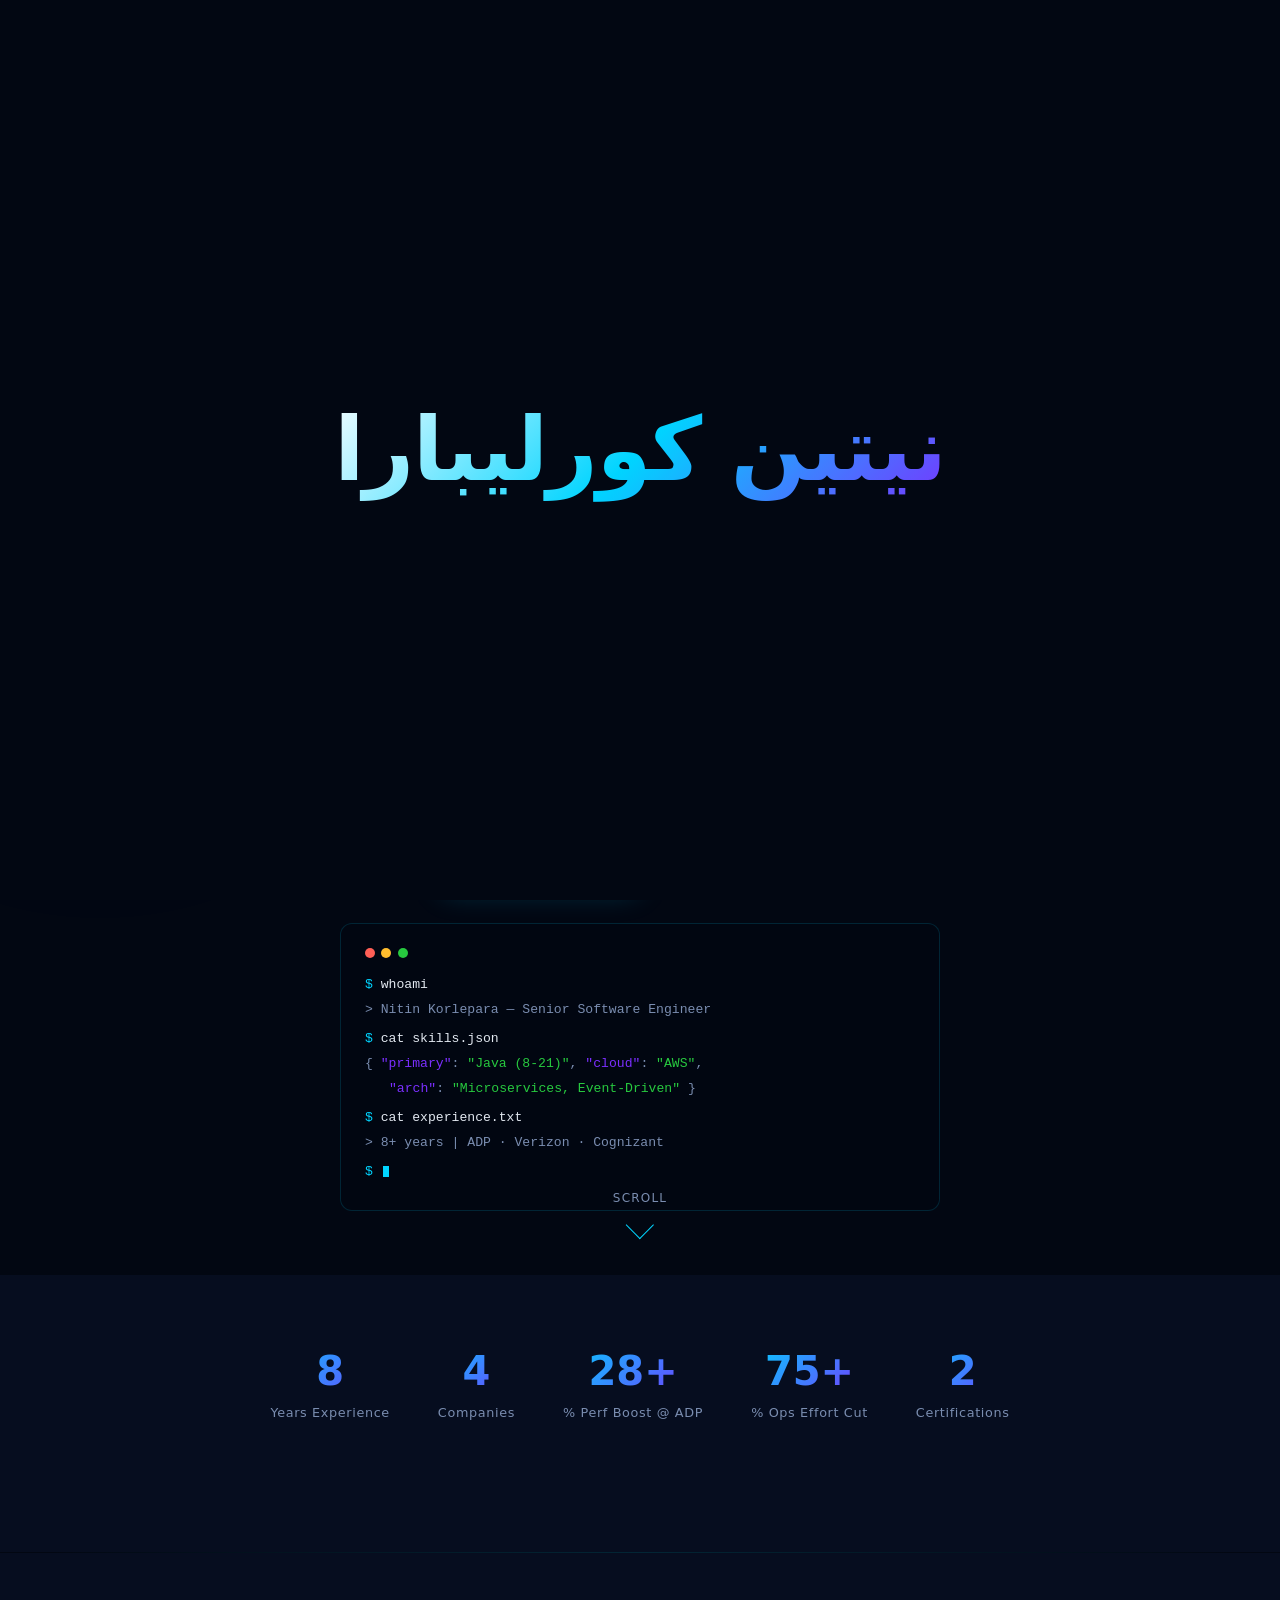
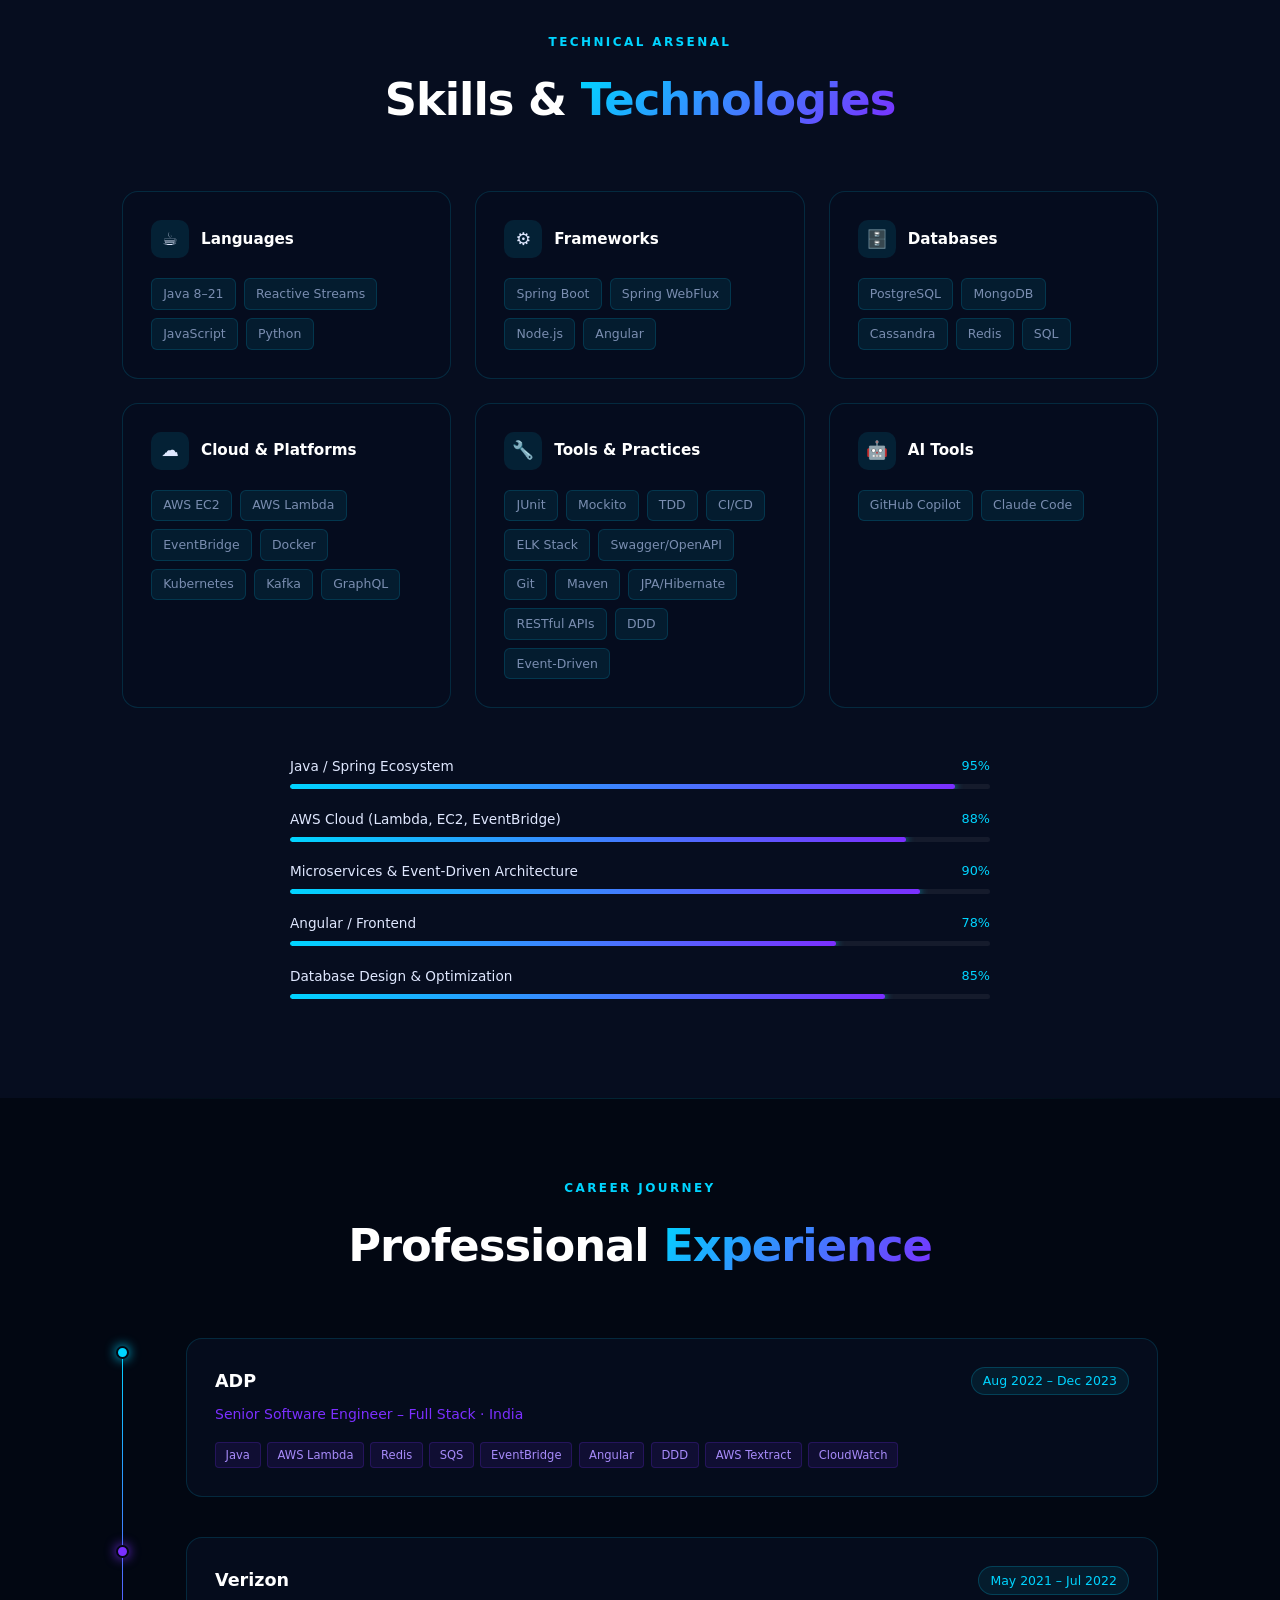
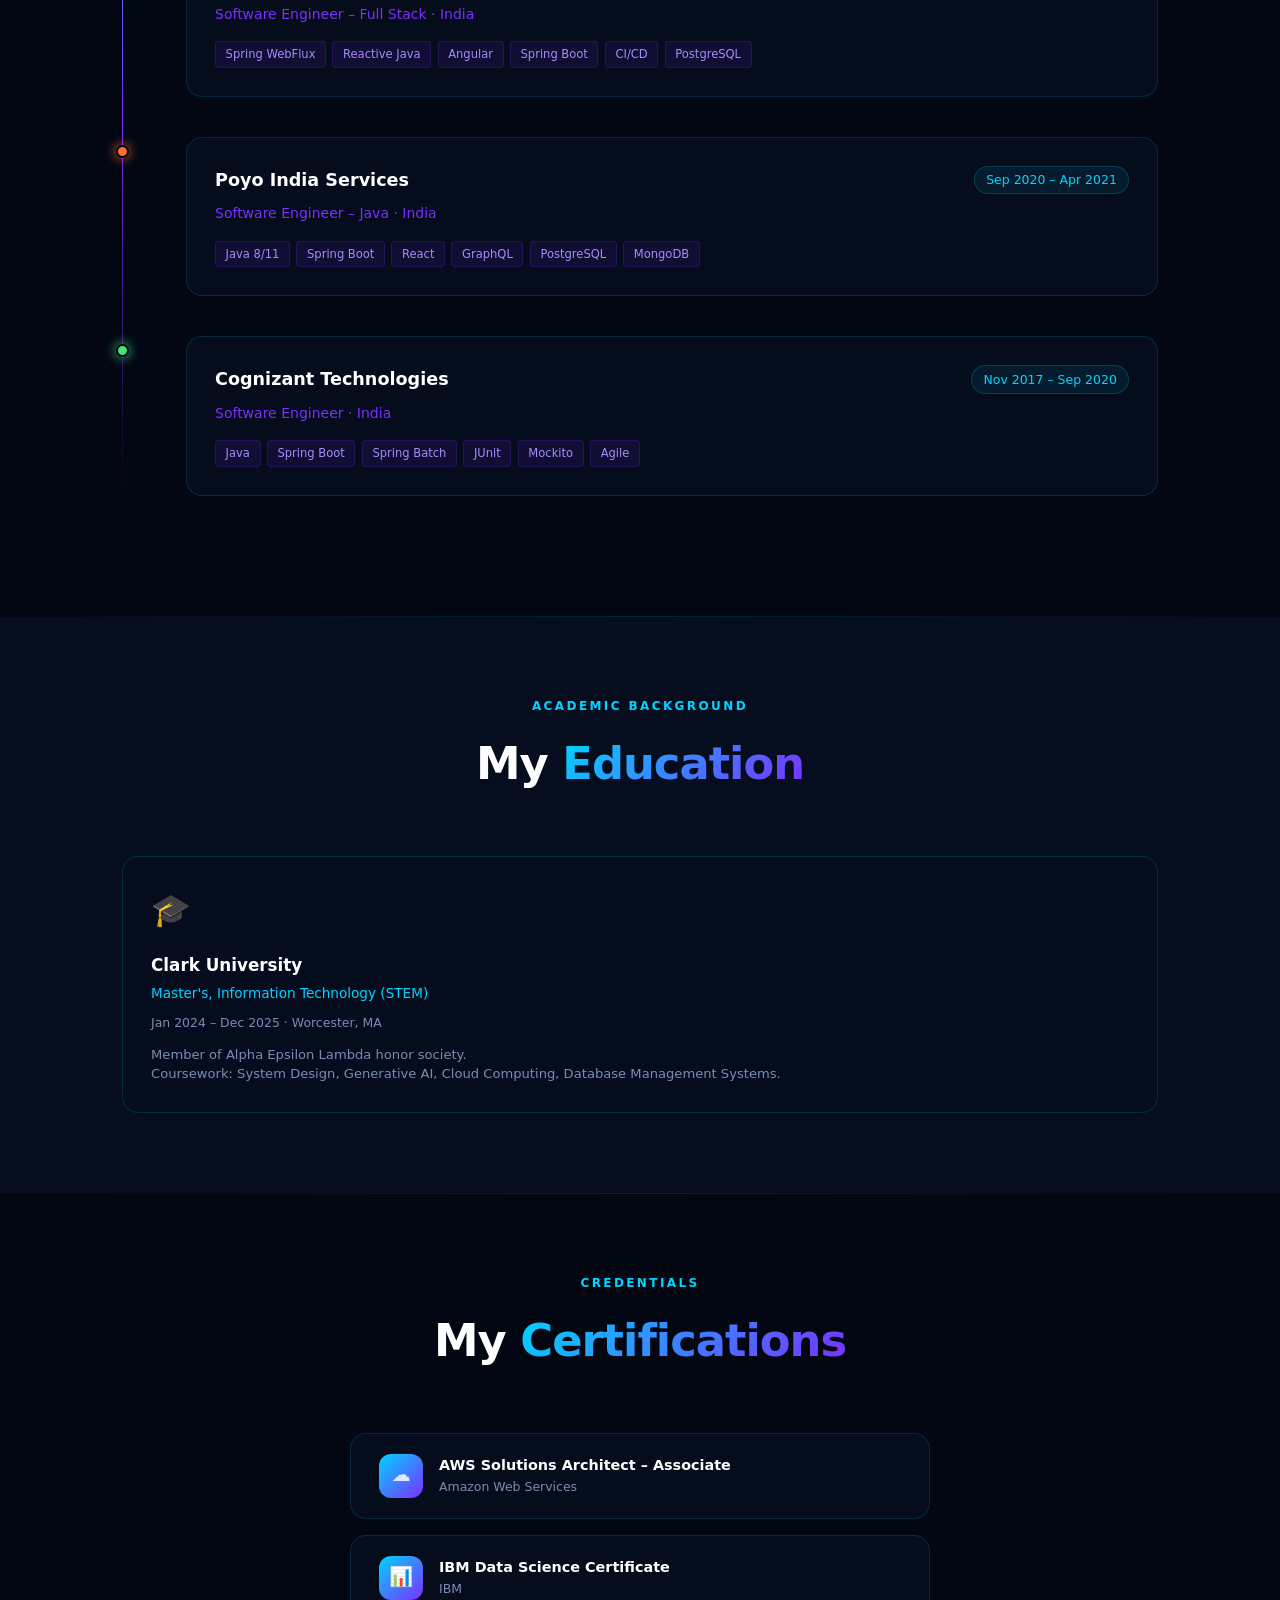
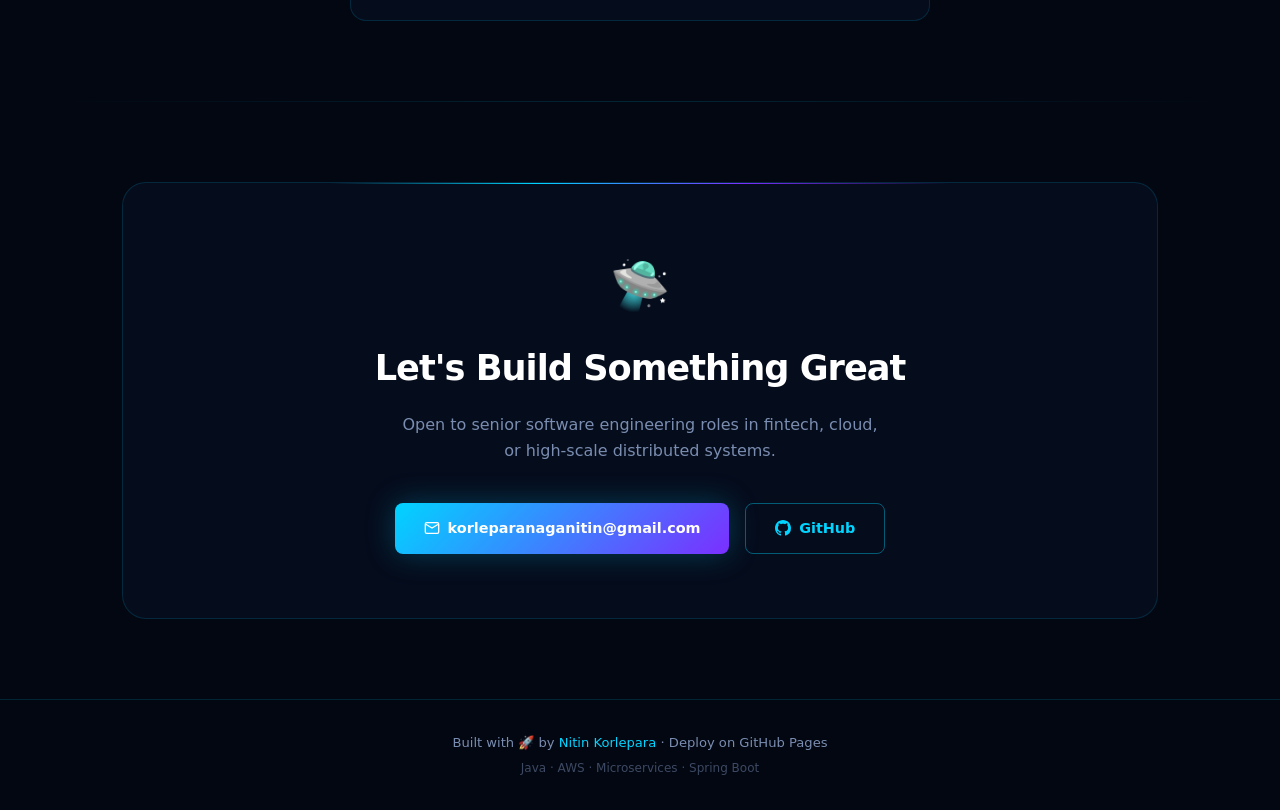
==== commit 79b2920b: "updated html" ====
--- a/index.html
+++ b/index.html
@@ -1,1361 +1,1966 @@
-<!DOCTYPE html>
+<!doctype html>
 <html lang="en">
-<head>
-<meta charset="UTF-8">
-<meta name="viewport" content="width=device-width, initial-scale=1.0">
-<title>Nitin Korlepara — Software Engineer</title>
-<style>
-  :root {
-    --primary: #00d4ff;
-    --secondary: #7b2fff;
-    --accent: #ff6b35;
-    --bg: #020712;
-    --bg2: #060d1f;
-    --bg3: #0a1628;
-    --text: #e0e8ff;
-    --text-dim: #7a8db0;
-    --card-bg: rgba(6, 13, 31, 0.85);
-    --border: rgba(0, 212, 255, 0.15);
-    --glow: 0 0 20px rgba(0, 212, 255, 0.3);
-  }
-
-  * { margin: 0; padding: 0; box-sizing: border-box; }
-
-  html { scroll-behavior: smooth; }
-
-  body {
-    font-family: 'Segoe UI', system-ui, -apple-system, sans-serif;
-    background: var(--bg);
-    color: var(--text);
-    overflow-x: hidden;
-    line-height: 1.6;
-  }
-
-  /* ── CANVAS ── */
-  #starCanvas {
-    position: fixed;
-    top: 0; left: 0;
-    width: 100%; height: 100%;
-    z-index: 0;
-    pointer-events: none;
-  }
-
-  /* ── NAV ── */
-  nav {
-    position: fixed;
-    top: 0; left: 0; right: 0;
-    z-index: 100;
-    display: flex;
-    justify-content: space-between;
-    align-items: center;
-    padding: 1rem 3rem;
-    background: rgba(2, 7, 18, 0.85);
-    backdrop-filter: blur(20px);
-    border-bottom: 1px solid var(--border);
-    transition: all 0.3s;
-  }
-  nav.scrolled { box-shadow: var(--glow); }
-
-  .nav-logo {
-    font-size: 1.3rem;
-    font-weight: 700;
-    background: linear-gradient(135deg, var(--primary), var(--secondary));
-    -webkit-background-clip: text;
-    -webkit-text-fill-color: transparent;
-    letter-spacing: -0.5px;
-  }
-
-  .nav-links { display: flex; gap: 2rem; list-style: none; }
-  .nav-links a {
-    color: var(--text-dim);
-    text-decoration: none;
-    font-size: 0.875rem;
-    letter-spacing: 0.05em;
-    transition: color 0.2s;
-    position: relative;
-  }
-  .nav-links a::after {
-    content: '';
-    position: absolute;
-    bottom: -4px; left: 0;
-    width: 0; height: 1px;
-    background: var(--primary);
-    transition: width 0.3s;
-  }
-  .nav-links a:hover { color: var(--primary); }
-  .nav-links a:hover::after { width: 100%; }
-
-  /* ── SECTIONS ── */
-  section { position: relative; z-index: 1; }
-
-  /* ── HERO ── */
-  #hero {
-    min-height: 100vh;
-    display: flex;
-    align-items: center;
-    justify-content: center;
-    text-align: center;
-    padding: 6rem 2rem 4rem;
-  }
-
-  .hero-inner { max-width: 900px; }
-
-  .hero-badge {
-    display: inline-flex;
-    align-items: center;
-    gap: 0.5rem;
-    background: rgba(0, 212, 255, 0.08);
-    border: 1px solid rgba(0, 212, 255, 0.25);
-    border-radius: 999px;
-    padding: 0.35rem 1rem;
-    font-size: 0.8rem;
-    color: var(--primary);
-    margin-bottom: 1.5rem;
-    animation: float 3s ease-in-out infinite;
-  }
-
-  @keyframes float {
-    0%, 100% { transform: translateY(0); }
-    50% { transform: translateY(-6px); }
-  }
-
-  .hero-name {
-    font-size: clamp(2.8rem, 7vw, 5.5rem);
-    font-weight: 800;
-    line-height: 1.05;
-    letter-spacing: -2px;
-    background: linear-gradient(135deg, #ffffff 0%, var(--primary) 50%, var(--secondary) 100%);
-    -webkit-background-clip: text;
-    -webkit-text-fill-color: transparent;
-    margin-bottom: 0.75rem;
-  }
-
-  .hero-title {
-    font-size: 1.4rem;
-    color: var(--text-dim);
-    margin-bottom: 1.5rem;
-    min-height: 2rem;
-  }
-
-  .cursor {
-    display: inline-block;
-    width: 2px;
-    height: 1.2em;
-    background: var(--primary);
-    margin-left: 2px;
-    vertical-align: middle;
-    animation: blink 0.8s step-end infinite;
-  }
-  @keyframes blink { 50% { opacity: 0; } }
-
-  .hero-summary {
-    font-size: 1.05rem;
-    color: var(--text-dim);
-    max-width: 680px;
-    margin: 0 auto 2.5rem;
-    line-height: 1.75;
-  }
-
-  .hero-cta {
-    display: flex;
-    gap: 1rem;
-    justify-content: center;
-    flex-wrap: wrap;
-  }
-
-  .btn {
-    display: inline-flex;
-    align-items: center;
-    gap: 0.5rem;
-    padding: 0.8rem 1.8rem;
-    border-radius: 8px;
-    font-size: 0.9rem;
-    font-weight: 600;
-    text-decoration: none;
-    transition: all 0.25s;
-    cursor: pointer;
-    border: none;
-  }
-
-  .btn-primary {
-    background: linear-gradient(135deg, var(--primary), var(--secondary));
-    color: #fff;
-    box-shadow: 0 0 30px rgba(0, 212, 255, 0.25);
-  }
-  .btn-primary:hover {
-    transform: translateY(-2px);
-    box-shadow: 0 0 40px rgba(0, 212, 255, 0.45);
-  }
-
-  .btn-outline {
-    background: transparent;
-    color: var(--primary);
-    border: 1px solid rgba(0, 212, 255, 0.4);
-  }
-  .btn-outline:hover {
-    background: rgba(0, 212, 255, 0.08);
-    transform: translateY(-2px);
-    border-color: var(--primary);
-  }
-
-  /* ── ORBIT RING ── */
-  .orbit-container {
-    position: relative;
-    width: 340px;
-    height: 340px;
-    margin: 0 auto 2rem;
-  }
-  .orbit-ring {
-    position: absolute;
-    top: 50%; left: 50%;
-    transform: translate(-50%, -50%);
-    border-radius: 50%;
-    border: 1px solid rgba(0, 212, 255, 0.18);
-    animation: spin linear infinite;
-  }
-  .orbit-ring:nth-child(1) { width: 240px; height: 240px; animation-duration: 7s; }
-  .orbit-ring:nth-child(2) { width: 290px; height: 290px; animation-duration: 12s; animation-direction: reverse; }
-  .orbit-ring:nth-child(3) { width: 335px; height: 335px; animation-duration: 18s; }
-  .orbit-dot {
-    position: absolute;
-    width: 7px; height: 7px;
-    border-radius: 50%;
-    background: var(--primary);
-    top: -3.5px; left: 50%;
-    transform: translateX(-50%);
-    box-shadow: 0 0 10px var(--primary);
-  }
-  .orbit-dot.purple { background: var(--secondary); box-shadow: 0 0 10px var(--secondary); }
-  .orbit-dot.orange { background: var(--accent); box-shadow: 0 0 10px var(--accent); }
-  .orbit-center {
-    position: absolute;
-    top: 50%; left: 50%;
-    transform: translate(-50%, -50%);
-    width: 210px; height: 210px;
-    border-radius: 50%;
-    background: transparent;
-    display: flex; align-items: center; justify-content: center;
-    overflow: hidden;
-  }
-  @keyframes spin { from { transform: translate(-50%, -50%) rotate(0deg); } to { transform: translate(-50%, -50%) rotate(360deg); } }
-
-  /* ── SECTION SHARED ── */
-  .section-wrap {
-    max-width: 1100px;
-    margin: 0 auto;
-    padding: 5rem 2rem;
-  }
-
-  .section-header {
-    text-align: center;
-    margin-bottom: 3.5rem;
-  }
-
-  .section-label {
-    font-size: 0.75rem;
-    font-weight: 600;
-    letter-spacing: 0.2em;
-    color: var(--primary);
-    text-transform: uppercase;
-    margin-bottom: 0.75rem;
-  }
-
-  .section-title {
-    font-size: clamp(1.8rem, 3.5vw, 2.8rem);
-    font-weight: 800;
-    letter-spacing: -1px;
-    color: #fff;
-  }
-
-  .section-title span {
-    background: linear-gradient(135deg, var(--primary), var(--secondary));
-    -webkit-background-clip: text;
-    -webkit-text-fill-color: transparent;
-  }
-
-  /* ── STATS BAR ── */
-  .stats-bar {
-    display: flex;
-    justify-content: center;
-    gap: 3rem;
-    flex-wrap: wrap;
-    padding: 2rem;
-    margin-top: -1rem;
-    margin-bottom: 3rem;
-  }
-
-  .stat-item { text-align: center; }
-  .stat-number {
-    font-size: 2.5rem;
-    font-weight: 800;
-    background: linear-gradient(135deg, var(--primary), var(--secondary));
-    -webkit-background-clip: text;
-    -webkit-text-fill-color: transparent;
-  }
-  .stat-label { font-size: 0.8rem; color: var(--text-dim); letter-spacing: 0.05em; }
-
-  /* ── SKILLS ── */
-  #skills { background: var(--bg2); }
-
-  .skills-grid {
-    display: grid;
-    grid-template-columns: repeat(auto-fit, minmax(300px, 1fr));
-    gap: 1.5rem;
-  }
-
-  .skill-category {
-    background: var(--card-bg);
-    border: 1px solid var(--border);
-    border-radius: 16px;
-    padding: 1.75rem;
-    transition: all 0.3s;
-    position: relative;
-    overflow: hidden;
-  }
-  .skill-category::before {
-    content: '';
-    position: absolute;
-    top: 0; left: 0; right: 0;
-    height: 2px;
-    background: linear-gradient(90deg, var(--primary), var(--secondary));
-    opacity: 0;
-    transition: opacity 0.3s;
-  }
-  .skill-category:hover { transform: translateY(-4px); box-shadow: var(--glow); border-color: rgba(0, 212, 255, 0.3); }
-  .skill-category:hover::before { opacity: 1; }
-
-  .skill-cat-header {
-    display: flex;
-    align-items: center;
-    gap: 0.75rem;
-    margin-bottom: 1.25rem;
-  }
-  .skill-cat-icon {
-    width: 38px; height: 38px;
-    border-radius: 10px;
-    display: flex; align-items: center; justify-content: center;
-    font-size: 1.1rem;
-    background: rgba(0, 212, 255, 0.1);
-  }
-  .skill-cat-name { font-weight: 700; font-size: 0.95rem; color: #fff; }
-
-  .skill-tags { display: flex; flex-wrap: wrap; gap: 0.5rem; }
-  .skill-tag {
-    background: rgba(0, 212, 255, 0.08);
-    border: 1px solid rgba(0, 212, 255, 0.15);
-    border-radius: 6px;
-    padding: 0.3rem 0.7rem;
-    font-size: 0.78rem;
-    color: var(--text-dim);
-    transition: all 0.2s;
-    cursor: default;
-  }
-  .skill-tag:hover {
-    background: rgba(0, 212, 255, 0.15);
-    color: var(--primary);
-    border-color: rgba(0, 212, 255, 0.4);
-    transform: translateY(-1px);
-  }
-
-  /* Proficiency bars */
-  .skill-bars { margin-top: 2.5rem; }
-  .skill-bar-item { margin-bottom: 1.2rem; }
-  .skill-bar-header { display: flex; justify-content: space-between; margin-bottom: 0.4rem; }
-  .skill-bar-name { font-size: 0.85rem; color: var(--text); }
-  .skill-bar-pct { font-size: 0.8rem; color: var(--primary); }
-  .skill-bar-track {
-    height: 5px;
-    background: rgba(255,255,255,0.06);
-    border-radius: 999px;
-    overflow: hidden;
-  }
-  .skill-bar-fill {
-    height: 100%;
-    border-radius: 999px;
-    background: linear-gradient(90deg, var(--primary), var(--secondary));
-    width: 0;
-    transition: width 1.2s cubic-bezier(0.4, 0, 0.2, 1);
-    box-shadow: 0 0 8px var(--primary);
-  }
-
-  /* ── EXPERIENCE ── */
-  .timeline { position: relative; padding-left: 2rem; }
-  .timeline::before {
-    content: '';
-    position: absolute;
-    left: 0; top: 8px; bottom: 8px;
-    width: 1px;
-    background: linear-gradient(180deg, var(--primary), var(--secondary), transparent);
-  }
-
-  .timeline-item {
-    position: relative;
-    margin-bottom: 2.5rem;
-    padding-left: 2rem;
-    opacity: 0;
-    transform: translateX(-20px);
-    transition: all 0.5s;
-  }
-  .timeline-item.visible { opacity: 1; transform: translateX(0); }
-
-  .timeline-dot {
-    position: absolute;
-    left: -2rem;
-    top: 8px;
-    width: 13px; height: 13px;
-    border-radius: 50%;
-    background: var(--primary);
-    border: 2px solid var(--bg);
-    box-shadow: 0 0 12px var(--primary);
-    transform: translateX(-6px);
-  }
-
-  .timeline-card {
-    background: var(--card-bg);
-    border: 1px solid var(--border);
-    border-radius: 16px;
-    padding: 1.75rem;
-    transition: all 0.3s;
-  }
-  .timeline-card:hover { border-color: rgba(0, 212, 255, 0.3); box-shadow: var(--glow); transform: translateX(4px); }
-
-  .timeline-meta {
-    display: flex;
-    justify-content: space-between;
-    align-items: flex-start;
-    flex-wrap: wrap;
-    gap: 0.5rem;
-    margin-bottom: 0.5rem;
-  }
-
-  .timeline-company {
-    font-size: 1.1rem;
-    font-weight: 700;
-    color: #fff;
-  }
-
-  .timeline-date {
-    font-size: 0.78rem;
-    color: var(--primary);
-    background: rgba(0, 212, 255, 0.08);
-    border: 1px solid rgba(0, 212, 255, 0.2);
-    padding: 0.2rem 0.7rem;
-    border-radius: 999px;
-  }
-
-  .timeline-role {
-    font-size: 0.875rem;
-    color: var(--secondary);
-    margin-bottom: 0.75rem;
-  }
-
-  .timeline-achievements { list-style: none; padding: 0; }
-  .timeline-achievements li {
-    display: flex;
-    gap: 0.6rem;
-    font-size: 0.85rem;
-    color: var(--text-dim);
-    margin-bottom: 0.5rem;
-    line-height: 1.5;
-  }
-  .timeline-achievements li::before {
-    content: '▸';
-    color: var(--primary);
-    flex-shrink: 0;
-    margin-top: 1px;
-  }
-
-  .timeline-chips { display: flex; flex-wrap: wrap; gap: 0.4rem; margin-top: 1rem; }
-  .chip {
-    background: rgba(123, 47, 255, 0.1);
-    border: 1px solid rgba(123, 47, 255, 0.2);
-    border-radius: 4px;
-    padding: 0.2rem 0.6rem;
-    font-size: 0.72rem;
-    color: #a78bfa;
-  }
-
-  /* ── EDUCATION & CERTS ── */
-  #education { background: var(--bg2); }
-
-  .edu-grid {
-    display: grid;
-    grid-template-columns: repeat(auto-fit, minmax(280px, 1fr));
-    gap: 1.5rem;
-  }
-
-  .edu-card {
-    background: var(--card-bg);
-    border: 1px solid var(--border);
-    border-radius: 16px;
-    padding: 1.75rem;
-    transition: all 0.3s;
-    position: relative;
-    overflow: hidden;
-  }
-  .edu-card::after {
-    content: '';
-    position: absolute;
-    top: -50%; right: -50%;
-    width: 150px; height: 150px;
-    border-radius: 50%;
-    background: radial-gradient(circle, rgba(0,212,255,0.06) 0%, transparent 70%);
-    pointer-events: none;
-  }
-  .edu-card:hover { transform: translateY(-4px); box-shadow: var(--glow); border-color: rgba(0,212,255,0.3); }
-
-  .edu-icon { font-size: 2rem; margin-bottom: 1rem; }
-  .edu-school { font-size: 1.05rem; font-weight: 700; color: #fff; margin-bottom: 0.25rem; }
-  .edu-degree { font-size: 0.85rem; color: var(--primary); margin-bottom: 0.5rem; }
-  .edu-date { font-size: 0.78rem; color: var(--text-dim); margin-bottom: 0.75rem; }
-  .edu-detail { font-size: 0.82rem; color: var(--text-dim); line-height: 1.5; }
-
-  .cert-card {
-    background: var(--card-bg);
-    border: 1px solid var(--border);
-    border-radius: 16px;
-    padding: 1.25rem 1.75rem;
-    display: flex;
-    align-items: center;
-    gap: 1rem;
-    transition: all 0.3s;
-  }
-  .cert-card:hover { transform: translateY(-3px); box-shadow: var(--glow); border-color: rgba(0,212,255,0.3); }
-  .cert-icon {
-    width: 44px; height: 44px;
-    border-radius: 12px;
-    background: linear-gradient(135deg, var(--primary), var(--secondary));
-    display: flex; align-items: center; justify-content: center;
-    font-size: 1.2rem;
-    flex-shrink: 0;
-  }
-  .cert-name { font-size: 0.9rem; font-weight: 600; color: #fff; }
-  .cert-issuer { font-size: 0.78rem; color: var(--text-dim); }
-
-  /* ── CONTACT ── */
-  #contact { background: var(--bg); }
-
-  .contact-inner {
-    text-align: center;
-    padding: 4rem 2rem;
-    background: var(--card-bg);
-    border: 1px solid var(--border);
-    border-radius: 24px;
-    position: relative;
-    overflow: hidden;
-  }
-  .contact-inner::before {
-    content: '';
-    position: absolute;
-    top: 0; left: 50%; transform: translateX(-50%);
-    width: 60%; height: 1px;
-    background: linear-gradient(90deg, transparent, var(--primary), var(--secondary), transparent);
-  }
-
-  .contact-title {
-    font-size: 2.2rem;
-    font-weight: 800;
-    color: #fff;
-    margin-bottom: 1rem;
-    letter-spacing: -1px;
-  }
-
-  .contact-sub {
-    color: var(--text-dim);
-    margin-bottom: 2.5rem;
-    max-width: 480px;
-    margin-left: auto;
-    margin-right: auto;
-  }
-
-  .contact-links {
-    display: flex;
-    justify-content: center;
-    gap: 1rem;
-    flex-wrap: wrap;
-  }
-
-  /* ── NEBULA BG DECORATIONS ── */
-  .nebula {
-    position: fixed;
-    border-radius: 50%;
-    filter: blur(80px);
-    pointer-events: none;
-    z-index: 0;
-    opacity: 0.06;
-  }
-  .nebula-1 { width: 600px; height: 600px; top: -100px; right: -200px; background: var(--primary); }
-  .nebula-2 { width: 500px; height: 500px; bottom: 10%; left: -150px; background: var(--secondary); }
-  .nebula-3 { width: 400px; height: 400px; top: 50%; left: 50%; transform: translate(-50%, -50%); background: var(--accent); opacity: 0.03; }
-
-  /* ── SCROLL INDICATOR ── */
-  .scroll-down {
-    position: absolute;
-    bottom: 2.5rem;
-    left: 50%;
-    transform: translateX(-50%);
-    display: flex;
-    flex-direction: column;
-    align-items: center;
-    gap: 0.4rem;
-    color: var(--text-dim);
-    font-size: 0.75rem;
-    letter-spacing: 0.1em;
-    animation: float 2s ease-in-out infinite;
-  }
-  .scroll-arrow {
-    width: 20px; height: 20px;
-    border-right: 1px solid var(--primary);
-    border-bottom: 1px solid var(--primary);
-    transform: rotate(45deg);
-  }
-
-  /* ── FOOTER ── */
-  footer {
-    position: relative;
-    z-index: 1;
-    text-align: center;
-    padding: 2rem;
-    border-top: 1px solid var(--border);
-    color: var(--text-dim);
-    font-size: 0.82rem;
-  }
-  footer span { color: var(--primary); }
-
-  /* ── REVEAL ANIMATIONS ── */
-  .reveal {
-    opacity: 0;
-    transform: translateY(24px);
-    transition: opacity 0.6s ease, transform 0.6s ease;
-  }
-  .reveal.visible { opacity: 1; transform: translateY(0); }
-
-  /* ── MOBILE ── */
-  @media (max-width: 640px) {
-    nav { padding: 1rem 1.25rem; }
-    .nav-links { gap: 1rem; }
-    .nav-links a { font-size: 0.78rem; }
-    .stats-bar { gap: 1.5rem; }
-  }
-
-  /* ── TERMINAL TYPING BLOCK ── */
-  .terminal-block {
-    background: rgba(2, 7, 18, 0.9);
-    border: 1px solid rgba(0, 212, 255, 0.15);
-    border-radius: 12px;
-    padding: 1.5rem;
-    font-family: 'Fira Code', 'Courier New', monospace;
-    font-size: 0.82rem;
-    color: #7fdbca;
-    margin-top: 2rem;
-    text-align: left;
-    position: relative;
-    max-width: 600px;
-    margin: 2rem auto 0;
-  }
-  .terminal-bar {
-    display: flex;
-    gap: 0.4rem;
-    margin-bottom: 1rem;
-  }
-  .t-dot { width: 10px; height: 10px; border-radius: 50%; }
-  .t-red { background: #ff5f56; }
-  .t-yellow { background: #ffbd2e; }
-  .t-green { background: #27c93f; }
-  .terminal-line { margin-bottom: 0.25rem; }
-  .t-prompt { color: var(--primary); }
-  .t-cmd { color: #e2e8f0; }
-  .t-out { color: var(--text-dim); }
-  .t-val { color: #7b2fff; }
-  .t-str { color: #27c93f; }
-
-  /* ── SECTION DIVIDER ── */
-  .section-divider {
-    height: 1px;
-    background: linear-gradient(90deg, transparent, var(--border), transparent);
-    margin: 0 3rem;
-  }
-  /* ── LOADER ── */
-  #loader {
-    position: fixed;
-    inset: 0;
-    z-index: 9999;
-    background: #020712;
-    display: flex;
-    flex-direction: column;
-    align-items: center;
-    justify-content: center;
-    gap: 1.5rem;
-    transition: opacity 1s ease, visibility 1s ease;
-  }
-  #loader.fade-out {
-    opacity: 0;
-    visibility: hidden;
-    pointer-events: none;
-  }
-
-  .loader-lang {
-    font-size: 0.78rem;
-    letter-spacing: 0.2em;
-    color: var(--primary);
-    text-transform: uppercase;
-    opacity: 0;
-    transition: opacity 0.4s ease;
-    min-height: 1rem;
-  }
-
-  .loader-name {
-    font-size: clamp(2.8rem, 8vw, 5.5rem);
-    font-weight: 800;
-    text-align: center;
-    letter-spacing: -1px;
-    background: linear-gradient(135deg, #ffffff, var(--primary), var(--secondary));
-    -webkit-background-clip: text;
-    -webkit-text-fill-color: transparent;
-    opacity: 0;
-    transform: translateY(12px);
-    transition: opacity 0.5s ease, transform 0.5s ease;
-    min-height: 1.2em;
-  }
-
-  .loader-name.visible {
-    opacity: 1;
-    transform: translateY(0);
-  }
-  .loader-lang.visible { opacity: 1; }
-
-
-  .loader-stars {
-    position: absolute;
-    inset: 0;
-    pointer-events: none;
-    overflow: hidden;
-  }
-  .loader-star {
-    position: absolute;
-    background: white;
-    border-radius: 50%;
-    animation: twinkle 2s ease-in-out infinite;
-  }
-  @keyframes twinkle {
-    0%, 100% { opacity: 0.2; }
-    50% { opacity: 0.9; }
-  }
-</style>
-</head>
-<body>
-
-<!-- ── LOADER ── -->
-<div id="loader">
-  <div class="loader-name" id="loaderName">Nitin Korlepara</div>
-</div>
-
-<!-- Nebula backgrounds -->
-<div class="nebula nebula-1"></div>
-<div class="nebula nebula-2"></div>
-<div class="nebula nebula-3"></div>
-
-<!-- Star canvas -->
-<canvas id="starCanvas"></canvas>
-
-<!-- ── NAV ── -->
-<nav id="navbar">
-  <div class="nav-logo">
-    <img src="logo.png" alt="Kortin Logo" style="height:44px; width:auto; display:block; filter: drop-shadow(0 0 8px rgba(0,212,255,0.4));">
-  </div>
-  <ul class="nav-links">
-    <li><a href="#about">About</a></li>
-    <li><a href="#skills">Skills</a></li>
-    <li><a href="#experience">Experience</a></li>
-    <li><a href="#education">Education</a></li>
-    <li><a href="#certifications">Certifications</a></li>
-    <li><a href="#contact">Contact</a></li>
-  </ul>
-</nav>
-
-<!-- ── HERO ── -->
-<section id="hero">
-  <div class="hero-inner">
-    <div class="orbit-container">
-      <div class="orbit-ring"><div class="orbit-dot"></div></div>
-      <div class="orbit-ring"><div class="orbit-dot purple"></div></div>
-      <div class="orbit-ring"><div class="orbit-dot orange"></div></div>
-      <div class="orbit-center">
-        <img src="logo.png" alt="Kortin" style="width:210px; height:210px; object-fit:cover; border-radius:50%; filter: drop-shadow(0 0 20px rgba(0,212,255,0.5)) drop-shadow(0 0 40px rgba(123,47,255,0.3));">
+  <head>
+    <meta charset="UTF-8" />
+    <meta name="viewport" content="width=device-width, initial-scale=1.0" />
+    <title>Nitin Korlepara — Software Engineer</title>
+    <style>
+      :root {
+        --primary: #00d4ff;
+        --secondary: #7b2fff;
+        --accent: #ff6b35;
+        --bg: #020712;
+        --bg2: #060d1f;
+        --bg3: #0a1628;
+        --text: #e0e8ff;
+        --text-dim: #7a8db0;
+        --card-bg: rgba(6, 13, 31, 0.85);
+        --border: rgba(0, 212, 255, 0.15);
+        --glow: 0 0 20px rgba(0, 212, 255, 0.3);
+      }
+
+      * {
+        margin: 0;
+        padding: 0;
+        box-sizing: border-box;
+      }
+
+      html {
+        scroll-behavior: smooth;
+      }
+
+      body {
+        font-family:
+          "Segoe UI",
+          system-ui,
+          -apple-system,
+          sans-serif;
+        background: var(--bg);
+        color: var(--text);
+        overflow-x: hidden;
+        line-height: 1.6;
+      }
+
+      /* ── CANVAS ── */
+      #starCanvas {
+        position: fixed;
+        top: 0;
+        left: 0;
+        width: 100%;
+        height: 100%;
+        z-index: 0;
+        pointer-events: none;
+      }
+
+      /* ── NAV ── */
+      nav {
+        position: fixed;
+        top: 0;
+        left: 0;
+        right: 0;
+        z-index: 100;
+        display: flex;
+        justify-content: space-between;
+        align-items: center;
+        padding: 1rem 3rem;
+        background: transparent;
+        backdrop-filter: none;
+        border-bottom: none;
+        transition: all 0.3s;
+      }
+      nav.scrolled {
+        box-shadow: none;
+      }
+
+      .nav-logo {
+        font-size: 1.3rem;
+        font-weight: 700;
+        background: linear-gradient(135deg, var(--primary), var(--secondary));
+        -webkit-background-clip: text;
+        -webkit-text-fill-color: transparent;
+        letter-spacing: -0.5px;
+      }
+
+      .nav-links {
+        display: flex;
+        gap: 2rem;
+        list-style: none;
+      }
+      .nav-links a {
+        color: var(--text-dim);
+        text-decoration: none;
+        font-size: 0.875rem;
+        letter-spacing: 0.05em;
+        transition: color 0.2s;
+        position: relative;
+      }
+      .nav-links a::after {
+        content: "";
+        position: absolute;
+        bottom: -4px;
+        left: 0;
+        width: 0;
+        height: 1px;
+        background: var(--primary);
+        transition: width 0.3s;
+      }
+      .nav-links a:hover {
+        color: var(--primary);
+      }
+      .nav-links a:hover::after {
+        width: 100%;
+      }
+
+      /* ── SECTIONS ── */
+      section {
+        position: relative;
+        z-index: 1;
+      }
+
+      /* ── HERO ── */
+      #hero {
+        min-height: 100vh;
+        display: flex;
+        align-items: center;
+        justify-content: center;
+        text-align: center;
+        padding: 6rem 2rem 4rem;
+      }
+
+      .hero-inner {
+        max-width: 900px;
+      }
+
+      .hero-badge {
+        display: inline-flex;
+        align-items: center;
+        gap: 0.5rem;
+        background: rgba(0, 212, 255, 0.08);
+        border: 1px solid rgba(0, 212, 255, 0.25);
+        border-radius: 999px;
+        padding: 0.35rem 1rem;
+        font-size: 0.8rem;
+        color: var(--primary);
+        margin-bottom: 1.5rem;
+        animation: float 3s ease-in-out infinite;
+      }
+
+      @keyframes float {
+        0%,
+        100% {
+          transform: translateY(0);
+        }
+        50% {
+          transform: translateY(-6px);
+        }
+      }
+
+      .hero-name {
+        font-size: clamp(2.8rem, 7vw, 5.5rem);
+        font-weight: 800;
+        line-height: 1.05;
+        letter-spacing: -2px;
+        background: linear-gradient(
+          135deg,
+          #ffffff 0%,
+          var(--primary) 50%,
+          var(--secondary) 100%
+        );
+        -webkit-background-clip: text;
+        -webkit-text-fill-color: transparent;
+        margin-bottom: 0.75rem;
+      }
+
+      .hero-title {
+        font-size: 1.4rem;
+        color: var(--text-dim);
+        margin-bottom: 1.5rem;
+        min-height: 2rem;
+      }
+
+      .cursor {
+        display: inline-block;
+        width: 2px;
+        height: 1.2em;
+        background: var(--primary);
+        margin-left: 2px;
+        vertical-align: middle;
+        animation: blink 0.8s step-end infinite;
+      }
+      @keyframes blink {
+        50% {
+          opacity: 0;
+        }
+      }
+
+      .hero-summary {
+        font-size: 1.05rem;
+        color: var(--text-dim);
+        max-width: 680px;
+        margin: 0 auto 2.5rem;
+        line-height: 1.75;
+      }
+
+      .hero-cta {
+        display: flex;
+        gap: 1rem;
+        justify-content: center;
+        flex-wrap: wrap;
+      }
+
+      .btn {
+        display: inline-flex;
+        align-items: center;
+        gap: 0.5rem;
+        padding: 0.8rem 1.8rem;
+        border-radius: 8px;
+        font-size: 0.9rem;
+        font-weight: 600;
+        text-decoration: none;
+        transition: all 0.25s;
+        cursor: pointer;
+        border: none;
+      }
+
+      .btn-primary {
+        background: linear-gradient(135deg, var(--primary), var(--secondary));
+        color: #fff;
+        box-shadow: 0 0 30px rgba(0, 212, 255, 0.25);
+      }
+      .btn-primary:hover {
+        transform: translateY(-2px);
+        box-shadow: 0 0 40px rgba(0, 212, 255, 0.45);
+      }
+
+      .btn-outline {
+        background: transparent;
+        color: var(--primary);
+        border: 1px solid rgba(0, 212, 255, 0.4);
+      }
+      .btn-outline:hover {
+        background: rgba(0, 212, 255, 0.08);
+        transform: translateY(-2px);
+        border-color: var(--primary);
+      }
+
+      /* ── ORBIT RING ── */
+      .orbit-container {
+        position: relative;
+        width: 340px;
+        height: 340px;
+        margin: 0 auto 7rem;
+        overflow: visible;
+      }
+      .orbit-ring {
+        position: absolute;
+        top: 50%;
+        left: 50%;
+        transform: translate(-50%, -50%);
+        border-radius: 50%;
+        border: 1px solid rgba(0, 212, 255, 0.18);
+        animation: spin linear infinite;
+      }
+      .orbit-ring:nth-child(1) {
+        width: 240px;
+        height: 240px;
+        animation-duration: 7s;
+      }
+      .orbit-ring:nth-child(2) {
+        width: 290px;
+        height: 290px;
+        animation-duration: 12s;
+        animation-direction: reverse;
+      }
+      .orbit-ring:nth-child(3) {
+        width: 335px;
+        height: 335px;
+        animation-duration: 18s;
+      }
+      .orbit-dot {
+        position: absolute;
+        width: 7px;
+        height: 7px;
+        border-radius: 50%;
+        background: var(--primary);
+        top: -3.5px;
+        left: 50%;
+        transform: translateX(-50%);
+        box-shadow: 0 0 10px var(--primary);
+      }
+      .orbit-dot.purple {
+        background: var(--secondary);
+        box-shadow: 0 0 10px var(--secondary);
+      }
+      .orbit-dot.orange {
+        background: var(--accent);
+        box-shadow: 0 0 10px var(--accent);
+      }
+      .orbit-center {
+        position: absolute;
+        top: 50%;
+        left: 50%;
+        transform: translate(-50%, -50%);
+        width: 210px;
+        height: 210px;
+        border-radius: 50%;
+        background: transparent;
+        display: flex;
+        align-items: center;
+        justify-content: center;
+        overflow: hidden;
+      }
+
+      /* ── HUB NAV ── */
+      .hub-nav {
+        position: absolute;
+        top: 50%;
+        left: 50%;
+        background: rgba(0, 212, 255, 0.08);
+        border: 1px solid rgba(0, 212, 255, 0.3);
+        color: var(--primary);
+        padding: 0.45rem 1rem;
+        border-radius: 999px;
+        font-size: 0.78rem;
+        font-weight: 600;
+        text-decoration: none;
+        white-space: nowrap;
+        letter-spacing: 0.05em;
+        backdrop-filter: blur(8px);
+        opacity: 0;
+        pointer-events: none;
+        transition:
+          opacity 0.3s ease,
+          transform 0.35s cubic-bezier(0.34, 1.56, 0.64, 1),
+          background 0.2s;
+        z-index: 20;
+      }
+      .hub-nav:hover {
+        background: rgba(0, 212, 255, 0.2);
+        color: #fff;
+      }
+
+      /* Collapsed: all at center */
+      .hub-nav-about {
+        transform: translate(-50%, -50%);
+      }
+      .hub-nav-skills {
+        transform: translate(-50%, -50%);
+      }
+      .hub-nav-experience {
+        transform: translate(-50%, -50%);
+      }
+      .hub-nav-education {
+        transform: translate(-50%, -50%);
+      }
+      .hub-nav-certs {
+        transform: translate(-50%, -50%);
+      }
+      .hub-nav-contact {
+        transform: translate(-50%, -50%);
+      }
+
+      /* Expanded: fan out radially (r = 210px) */
+      .orbit-container:hover .hub-nav {
+        opacity: 1;
+        pointer-events: auto;
+      }
+      .orbit-container:hover .hub-nav-about {
+        transform: translate(calc(-50% + 0px), calc(-50% - 220px));
+      }
+      .orbit-container:hover .hub-nav-skills {
+        transform: translate(calc(-50% + 210px), calc(-50% - 90px));
+      }
+      .orbit-container:hover .hub-nav-experience {
+        transform: translate(calc(-50% + 210px), calc(-50% + 90px));
+      }
+      .orbit-container:hover .hub-nav-education {
+        transform: translate(calc(-50% + 0px), calc(-50% + 220px));
+      }
+      .orbit-container:hover .hub-nav-certs {
+        transform: translate(calc(-50% - 210px), calc(-50% + 90px));
+      }
+      .orbit-container:hover .hub-nav-contact {
+        transform: translate(calc(-50% - 210px), calc(-50% - 90px));
+      }
+
+      /* Stagger delays */
+      .hub-nav-about {
+        transition-delay: 0s;
+      }
+      .hub-nav-skills {
+        transition-delay: 0.04s;
+      }
+      .hub-nav-experience {
+        transition-delay: 0.08s;
+      }
+      .hub-nav-education {
+        transition-delay: 0.12s;
+      }
+      .hub-nav-certs {
+        transition-delay: 0.16s;
+      }
+      .hub-nav-contact {
+        transition-delay: 0.2s;
+      }
+
+      @keyframes spin {
+        from {
+          transform: translate(-50%, -50%) rotate(0deg);
+        }
+        to {
+          transform: translate(-50%, -50%) rotate(360deg);
+        }
+      }
+
+      /* ── SECTION SHARED ── */
+      .section-wrap {
+        max-width: 1100px;
+        margin: 0 auto;
+        padding: 5rem 2rem;
+      }
+
+      .section-header {
+        text-align: center;
+        margin-bottom: 3.5rem;
+      }
+
+      .section-label {
+        font-size: 0.75rem;
+        font-weight: 600;
+        letter-spacing: 0.2em;
+        color: var(--primary);
+        text-transform: uppercase;
+        margin-bottom: 0.75rem;
+      }
+
+      .section-title {
+        font-size: clamp(1.8rem, 3.5vw, 2.8rem);
+        font-weight: 800;
+        letter-spacing: -1px;
+        color: #fff;
+      }
+
+      .section-title span {
+        background: linear-gradient(135deg, var(--primary), var(--secondary));
+        -webkit-background-clip: text;
+        -webkit-text-fill-color: transparent;
+      }
+
+      /* ── STATS BAR ── */
+      .stats-bar {
+        display: flex;
+        justify-content: center;
+        gap: 3rem;
+        flex-wrap: wrap;
+        padding: 2rem;
+        margin-top: -1rem;
+        margin-bottom: 3rem;
+      }
+
+      .stat-item {
+        text-align: center;
+      }
+      .stat-number {
+        font-size: 2.5rem;
+        font-weight: 800;
+        background: linear-gradient(135deg, var(--primary), var(--secondary));
+        -webkit-background-clip: text;
+        -webkit-text-fill-color: transparent;
+      }
+      .stat-label {
+        font-size: 0.8rem;
+        color: var(--text-dim);
+        letter-spacing: 0.05em;
+      }
+
+      /* ── SKILLS ── */
+      #skills {
+        background: var(--bg2);
+      }
+
+      .skills-grid {
+        display: grid;
+        grid-template-columns: repeat(auto-fit, minmax(300px, 1fr));
+        gap: 1.5rem;
+      }
+
+      .skill-category {
+        background: var(--card-bg);
+        border: 1px solid var(--border);
+        border-radius: 16px;
+        padding: 1.75rem;
+        transition: all 0.3s;
+        position: relative;
+        overflow: hidden;
+      }
+      .skill-category::before {
+        content: "";
+        position: absolute;
+        top: 0;
+        left: 0;
+        right: 0;
+        height: 2px;
+        background: linear-gradient(90deg, var(--primary), var(--secondary));
+        opacity: 0;
+        transition: opacity 0.3s;
+      }
+      .skill-category:hover {
+        transform: translateY(-4px);
+        box-shadow: var(--glow);
+        border-color: rgba(0, 212, 255, 0.3);
+      }
+      .skill-category:hover::before {
+        opacity: 1;
+      }
+
+      .skill-cat-header {
+        display: flex;
+        align-items: center;
+        gap: 0.75rem;
+        margin-bottom: 1.25rem;
+      }
+      .skill-cat-icon {
+        width: 38px;
+        height: 38px;
+        border-radius: 10px;
+        display: flex;
+        align-items: center;
+        justify-content: center;
+        font-size: 1.1rem;
+        background: rgba(0, 212, 255, 0.1);
+      }
+      .skill-cat-name {
+        font-weight: 700;
+        font-size: 0.95rem;
+        color: #fff;
+      }
+
+      .skill-tags {
+        display: flex;
+        flex-wrap: wrap;
+        gap: 0.5rem;
+      }
+      .skill-tag {
+        background: rgba(0, 212, 255, 0.08);
+        border: 1px solid rgba(0, 212, 255, 0.15);
+        border-radius: 6px;
+        padding: 0.3rem 0.7rem;
+        font-size: 0.78rem;
+        color: var(--text-dim);
+        transition: all 0.2s;
+        cursor: default;
+      }
+      .skill-tag:hover {
+        background: rgba(0, 212, 255, 0.15);
+        color: var(--primary);
+        border-color: rgba(0, 212, 255, 0.4);
+        transform: translateY(-1px);
+      }
+
+      /* Proficiency bars */
+      .skill-bars {
+        margin-top: 2.5rem;
+      }
+      .skill-bar-item {
+        margin-bottom: 1.2rem;
+      }
+      .skill-bar-header {
+        display: flex;
+        justify-content: space-between;
+        margin-bottom: 0.4rem;
+      }
+      .skill-bar-name {
+        font-size: 0.85rem;
+        color: var(--text);
+      }
+      .skill-bar-pct {
+        font-size: 0.8rem;
+        color: var(--primary);
+      }
+      .skill-bar-track {
+        height: 5px;
+        background: rgba(255, 255, 255, 0.06);
+        border-radius: 999px;
+        overflow: hidden;
+      }
+      .skill-bar-fill {
+        height: 100%;
+        border-radius: 999px;
+        background: linear-gradient(90deg, var(--primary), var(--secondary));
+        width: 0;
+        transition: width 1.2s cubic-bezier(0.4, 0, 0.2, 1);
+        box-shadow: 0 0 8px var(--primary);
+      }
+
+      /* ── EXPERIENCE ── */
+      .timeline {
+        position: relative;
+        padding-left: 2rem;
+      }
+      .timeline::before {
+        content: "";
+        position: absolute;
+        left: 0;
+        top: 8px;
+        bottom: 8px;
+        width: 1px;
+        background: linear-gradient(
+          180deg,
+          var(--primary),
+          var(--secondary),
+          transparent
+        );
+      }
+
+      .timeline-item {
+        position: relative;
+        margin-bottom: 2.5rem;
+        padding-left: 2rem;
+        opacity: 0;
+        transform: translateX(-20px);
+        transition: all 0.5s;
+      }
+      .timeline-item.visible {
+        opacity: 1;
+        transform: translateX(0);
+      }
+
+      .timeline-dot {
+        position: absolute;
+        left: -2rem;
+        top: 8px;
+        width: 13px;
+        height: 13px;
+        border-radius: 50%;
+        background: var(--primary);
+        border: 2px solid var(--bg);
+        box-shadow: 0 0 12px var(--primary);
+        transform: translateX(-6px);
+      }
+
+      .timeline-card {
+        background: var(--card-bg);
+        border: 1px solid var(--border);
+        border-radius: 16px;
+        padding: 1.75rem;
+        transition: all 0.3s;
+      }
+      .timeline-card:hover {
+        border-color: rgba(0, 212, 255, 0.3);
+        box-shadow: var(--glow);
+        transform: translateX(4px);
+      }
+
+      .timeline-meta {
+        display: flex;
+        justify-content: space-between;
+        align-items: flex-start;
+        flex-wrap: wrap;
+        gap: 0.5rem;
+        margin-bottom: 0.5rem;
+      }
+
+      .timeline-company {
+        font-size: 1.1rem;
+        font-weight: 700;
+        color: #fff;
+      }
+
+      .timeline-date {
+        font-size: 0.78rem;
+        color: var(--primary);
+        background: rgba(0, 212, 255, 0.08);
+        border: 1px solid rgba(0, 212, 255, 0.2);
+        padding: 0.2rem 0.7rem;
+        border-radius: 999px;
+      }
+
+      .timeline-role {
+        font-size: 0.875rem;
+        color: var(--secondary);
+        margin-bottom: 0.75rem;
+      }
+
+      .timeline-achievements {
+        list-style: none;
+        padding: 0;
+      }
+      .timeline-achievements li {
+        display: flex;
+        gap: 0.6rem;
+        font-size: 0.85rem;
+        color: var(--text-dim);
+        margin-bottom: 0.5rem;
+        line-height: 1.5;
+      }
+      .timeline-achievements li::before {
+        content: "▸";
+        color: var(--primary);
+        flex-shrink: 0;
+        margin-top: 1px;
+      }
+
+      .timeline-chips {
+        display: flex;
+        flex-wrap: wrap;
+        gap: 0.4rem;
+        margin-top: 1rem;
+      }
+      .chip {
+        background: rgba(123, 47, 255, 0.1);
+        border: 1px solid rgba(123, 47, 255, 0.2);
+        border-radius: 4px;
+        padding: 0.2rem 0.6rem;
+        font-size: 0.72rem;
+        color: #a78bfa;
+      }
+
+      /* ── EDUCATION & CERTS ── */
+      #education {
+        background: var(--bg2);
+      }
+
+      .edu-grid {
+        display: grid;
+        grid-template-columns: repeat(auto-fit, minmax(280px, 1fr));
+        gap: 1.5rem;
+      }
+
+      .edu-card {
+        background: var(--card-bg);
+        border: 1px solid var(--border);
+        border-radius: 16px;
+        padding: 1.75rem;
+        transition: all 0.3s;
+        position: relative;
+        overflow: hidden;
+      }
+      .edu-card::after {
+        content: "";
+        position: absolute;
+        top: -50%;
+        right: -50%;
+        width: 150px;
+        height: 150px;
+        border-radius: 50%;
+        background: radial-gradient(
+          circle,
+          rgba(0, 212, 255, 0.06) 0%,
+          transparent 70%
+        );
+        pointer-events: none;
+      }
+      .edu-card:hover {
+        transform: translateY(-4px);
+        box-shadow: var(--glow);
+        border-color: rgba(0, 212, 255, 0.3);
+      }
+
+      .edu-icon {
+        font-size: 2rem;
+        margin-bottom: 1rem;
+      }
+      .edu-school {
+        font-size: 1.05rem;
+        font-weight: 700;
+        color: #fff;
+        margin-bottom: 0.25rem;
+      }
+      .edu-degree {
+        font-size: 0.85rem;
+        color: var(--primary);
+        margin-bottom: 0.5rem;
+      }
+      .edu-date {
+        font-size: 0.78rem;
+        color: var(--text-dim);
+        margin-bottom: 0.75rem;
+      }
+      .edu-detail {
+        font-size: 0.82rem;
+        color: var(--text-dim);
+        line-height: 1.5;
+      }
+
+      .cert-card {
+        background: var(--card-bg);
+        border: 1px solid var(--border);
+        border-radius: 16px;
+        padding: 1.25rem 1.75rem;
+        display: flex;
+        align-items: center;
+        gap: 1rem;
+        transition: all 0.3s;
+      }
+      .cert-card:hover {
+        transform: translateY(-3px);
+        box-shadow: var(--glow);
+        border-color: rgba(0, 212, 255, 0.3);
+      }
+      .cert-icon {
+        width: 44px;
+        height: 44px;
+        border-radius: 12px;
+        background: linear-gradient(135deg, var(--primary), var(--secondary));
+        display: flex;
+        align-items: center;
+        justify-content: center;
+        font-size: 1.2rem;
+        flex-shrink: 0;
+      }
+      .cert-name {
+        font-size: 0.9rem;
+        font-weight: 600;
+        color: #fff;
+      }
+      .cert-issuer {
+        font-size: 0.78rem;
+        color: var(--text-dim);
+      }
+
+      /* ── CONTACT ── */
+      #contact {
+        background: var(--bg);
+      }
+
+      .contact-inner {
+        text-align: center;
+        padding: 4rem 2rem;
+        background: var(--card-bg);
+        border: 1px solid var(--border);
+        border-radius: 24px;
+        position: relative;
+        overflow: hidden;
+      }
+      .contact-inner::before {
+        content: "";
+        position: absolute;
+        top: 0;
+        left: 50%;
+        transform: translateX(-50%);
+        width: 60%;
+        height: 1px;
+        background: linear-gradient(
+          90deg,
+          transparent,
+          var(--primary),
+          var(--secondary),
+          transparent
+        );
+      }
+
+      .contact-title {
+        font-size: 2.2rem;
+        font-weight: 800;
+        color: #fff;
+        margin-bottom: 1rem;
+        letter-spacing: -1px;
+      }
+
+      .contact-sub {
+        color: var(--text-dim);
+        margin-bottom: 2.5rem;
+        max-width: 480px;
+        margin-left: auto;
+        margin-right: auto;
+      }
+
+      .contact-links {
+        display: flex;
+        justify-content: center;
+        gap: 1rem;
+        flex-wrap: wrap;
+      }
+
+      /* ── NEBULA BG DECORATIONS ── */
+      .nebula {
+        position: fixed;
+        border-radius: 50%;
+        filter: blur(80px);
+        pointer-events: none;
+        z-index: 0;
+        opacity: 0.06;
+      }
+      .nebula-1 {
+        width: 600px;
+        height: 600px;
+        top: -100px;
+        right: -200px;
+        background: var(--primary);
+      }
+      .nebula-2 {
+        width: 500px;
+        height: 500px;
+        bottom: 10%;
+        left: -150px;
+        background: var(--secondary);
+      }
+      .nebula-3 {
+        width: 400px;
+        height: 400px;
+        top: 50%;
+        left: 50%;
+        transform: translate(-50%, -50%);
+        background: var(--accent);
+        opacity: 0.03;
+      }
+
+      /* ── SCROLL INDICATOR ── */
+      .scroll-down {
+        position: absolute;
+        bottom: 2.5rem;
+        left: 50%;
+        transform: translateX(-50%);
+        display: flex;
+        flex-direction: column;
+        align-items: center;
+        gap: 0.4rem;
+        color: var(--text-dim);
+        font-size: 0.75rem;
+        letter-spacing: 0.1em;
+        animation: float 2s ease-in-out infinite;
+      }
+      .scroll-arrow {
+        width: 20px;
+        height: 20px;
+        border-right: 1px solid var(--primary);
+        border-bottom: 1px solid var(--primary);
+        transform: rotate(45deg);
+      }
+
+      /* ── FOOTER ── */
+      footer {
+        position: relative;
+        z-index: 1;
+        text-align: center;
+        padding: 2rem;
+        border-top: 1px solid var(--border);
+        color: var(--text-dim);
+        font-size: 0.82rem;
+      }
+      footer span {
+        color: var(--primary);
+      }
+
+      /* ── REVEAL ANIMATIONS ── */
+      .reveal {
+        opacity: 0;
+        transform: translateY(24px);
+        transition:
+          opacity 0.6s ease,
+          transform 0.6s ease;
+      }
+      .reveal.visible {
+        opacity: 1;
+        transform: translateY(0);
+      }
+
+      /* ── MOBILE ── */
+      @media (max-width: 640px) {
+        nav {
+          padding: 1rem 1.25rem;
+        }
+        .nav-links {
+          gap: 1rem;
+        }
+        .nav-links a {
+          font-size: 0.78rem;
+        }
+        .stats-bar {
+          gap: 1.5rem;
+        }
+      }
+
+      /* ── TERMINAL TYPING BLOCK ── */
+      .terminal-block {
+        background: rgba(2, 7, 18, 0.9);
+        border: 1px solid rgba(0, 212, 255, 0.15);
+        border-radius: 12px;
+        padding: 1.5rem;
+        font-family: "Fira Code", "Courier New", monospace;
+        font-size: 0.82rem;
+        color: #7fdbca;
+        margin-top: 2rem;
+        text-align: left;
+        position: relative;
+        max-width: 600px;
+        margin: 2rem auto 0;
+      }
+      .terminal-bar {
+        display: flex;
+        gap: 0.4rem;
+        margin-bottom: 1rem;
+      }
+      .t-dot {
+        width: 10px;
+        height: 10px;
+        border-radius: 50%;
+      }
+      .t-red {
+        background: #ff5f56;
+      }
+      .t-yellow {
+        background: #ffbd2e;
+      }
+      .t-green {
+        background: #27c93f;
+      }
+      .terminal-line {
+        margin-bottom: 0.25rem;
+      }
+      .t-prompt {
+        color: var(--primary);
+      }
+      .t-cmd {
+        color: #e2e8f0;
+      }
+      .t-out {
+        color: var(--text-dim);
+      }
+      .t-val {
+        color: #7b2fff;
+      }
+      .t-str {
+        color: #27c93f;
+      }
+
+      /* ── SECTION DIVIDER ── */
+      .section-divider {
+        height: 1px;
+        background: linear-gradient(
+          90deg,
+          transparent,
+          var(--border),
+          transparent
+        );
+        margin: 0 3rem;
+      }
+      /* ── LOADER ── */
+      #loader {
+        position: fixed;
+        inset: 0;
+        z-index: 9999;
+        background: #020712;
+        display: flex;
+        flex-direction: column;
+        align-items: center;
+        justify-content: center;
+        gap: 1.5rem;
+        transition:
+          opacity 1s ease,
+          visibility 1s ease;
+      }
+      #loader.fade-out {
+        opacity: 0;
+        visibility: hidden;
+        pointer-events: none;
+      }
+
+      .loader-lang {
+        font-size: 0.78rem;
+        letter-spacing: 0.2em;
+        color: var(--primary);
+        text-transform: uppercase;
+        opacity: 0;
+        transition: opacity 0.4s ease;
+        min-height: 1rem;
+      }
+
+      .loader-name {
+        font-size: clamp(2.8rem, 8vw, 5.5rem);
+        font-weight: 800;
+        text-align: center;
+        letter-spacing: -1px;
+        background: linear-gradient(
+          135deg,
+          #ffffff,
+          var(--primary),
+          var(--secondary)
+        );
+        -webkit-background-clip: text;
+        -webkit-text-fill-color: transparent;
+        opacity: 0;
+        transform: translateY(12px);
+        transition:
+          opacity 0.5s ease,
+          transform 0.5s ease;
+        min-height: 1.2em;
+      }
+
+      .loader-name.visible {
+        opacity: 1;
+        transform: translateY(0);
+      }
+      .loader-lang.visible {
+        opacity: 1;
+      }
+
+      .loader-stars {
+        position: absolute;
+        inset: 0;
+        pointer-events: none;
+        overflow: hidden;
+      }
+      .loader-star {
+        position: absolute;
+        background: white;
+        border-radius: 50%;
+        animation: twinkle 2s ease-in-out infinite;
+      }
+      @keyframes twinkle {
+        0%,
+        100% {
+          opacity: 0.2;
+        }
+        50% {
+          opacity: 0.9;
+        }
+      }
+    </style>
+  </head>
+  <body>
+    <!-- ── LOADER ── -->
+    <div id="loader">
+      <div class="loader-name" id="loaderName">Nitin Korlepara</div>
+    </div>
+
+    <!-- Nebula backgrounds -->
+    <div class="nebula nebula-1"></div>
+    <div class="nebula nebula-2"></div>
+    <div class="nebula nebula-3"></div>
+
+    <!-- Star canvas -->
+    <canvas id="starCanvas"></canvas>
+
+    <!-- ── NAV ── -->
+    <nav id="navbar">
+      <div class="nav-logo">
+        <img
+          src="logo.png"
+          alt="Kortin Logo"
+          style="
+            height: 44px;
+            width: auto;
+            display: block;
+            filter: drop-shadow(0 0 8px rgba(0, 212, 255, 0.4));
+          "
+        />
       </div>
-    </div>
-
-    <div class="hero-badge">
-      <span>⚡</span> Available for new opportunities
-    </div>
-
-    <h1 class="hero-name">Nitin Korlepara</h1>
-    <div class="hero-title">
-      <span id="typeTarget"></span><span class="cursor"></span>
-    </div>
-    <p class="hero-summary">
-      Senior Software Engineer specializing in high-performance Java backends,
-      event-driven microservices, and AWS cloud architecture.
-      8+ years building scalable fintech &amp; enterprise systems.
-    </p>
-
-    <div class="hero-cta">
-      <a href="https://github.com/nitinkorlepara" target="_blank" class="btn btn-primary">
-        <svg width="16" height="16" fill="currentColor" viewBox="0 0 24 24"><path d="M12 0C5.37 0 0 5.37 0 12c0 5.31 3.435 9.795 8.205 11.385.6.105.825-.255.825-.57 0-.285-.015-1.23-.015-2.235-3.015.555-3.795-.735-4.035-1.41-.135-.345-.72-1.41-1.23-1.695-.42-.225-1.02-.78-.015-.795.945-.015 1.62.87 1.845 1.23 1.08 1.815 2.805 1.305 3.495.99.105-.78.42-1.305.765-1.605-2.67-.3-5.46-1.335-5.46-5.925 0-1.305.465-2.385 1.23-3.225-.12-.3-.54-1.53.12-3.18 0 0 1.005-.315 3.3 1.23.96-.27 1.98-.405 3-.405s2.04.135 3 .405c2.295-1.56 3.3-1.23 3.3-1.23.66 1.65.24 2.88.12 3.18.765.84 1.23 1.905 1.23 3.225 0 4.605-2.805 5.625-5.475 5.925.435.375.81 1.095.81 2.22 0 1.605-.015 2.895-.015 3.3 0 .315.225.69.825.57A12.02 12.02 0 0024 12c0-6.63-5.37-12-12-12z"/></svg>
-        GitHub Profile
-      </a>
-      <a href="mailto:korleparanaganitin@gmail.com" class="btn btn-outline">
-        <svg width="16" height="16" fill="none" stroke="currentColor" stroke-width="2" viewBox="0 0 24 24"><path d="M4 4h16c1.1 0 2 .9 2 2v12c0 1.1-.9 2-2 2H4c-1.1 0-2-.9-2-2V6c0-1.1.9-2 2-2z"/><polyline points="22,6 12,12 2,6"/></svg>
-        Get in Touch
-      </a>
-    </div>
-
-    <div class="terminal-block">
-      <div class="terminal-bar">
-        <div class="t-dot t-red"></div>
-        <div class="t-dot t-yellow"></div>
-        <div class="t-dot t-green"></div>
-      </div>
-      <div class="terminal-line"><span class="t-prompt">$ </span><span class="t-cmd">whoami</span></div>
-      <div class="terminal-line t-out">> Nitin Korlepara — Senior Software Engineer</div>
-      <div class="terminal-line" style="margin-top:0.5rem"><span class="t-prompt">$ </span><span class="t-cmd">cat skills.json</span></div>
-      <div class="terminal-line t-out">{ <span class="t-val">"primary"</span>: <span class="t-str">"Java (8-21)"</span>, <span class="t-val">"cloud"</span>: <span class="t-str">"AWS"</span>,</div>
-      <div class="terminal-line t-out" style="padding-left:1.5rem"><span class="t-val">"arch"</span>: <span class="t-str">"Microservices, Event-Driven"</span> }</div>
-      <div class="terminal-line" style="margin-top:0.5rem"><span class="t-prompt">$ </span><span class="t-cmd">cat experience.txt</span></div>
-      <div class="terminal-line t-out">> 8+ years | ADP · Verizon · Cognizant</div>
-      <div class="terminal-line" style="margin-top:0.5rem"><span class="t-prompt">$ </span><span class="cursor" style="display:inline-block;width:6px;height:0.9em;background:var(--primary);animation:blink .8s step-end infinite"></span></div>
-    </div>
-  </div>
-
-  <div class="scroll-down">
-    <span>SCROLL</span>
-    <div class="scroll-arrow"></div>
-  </div>
-</section>
-
-<!-- ── STATS ── -->
-<section id="about" style="background: var(--bg2); position: relative; z-index:1;">
-  <div class="section-wrap" style="padding-top: 3rem; padding-bottom: 3rem;">
-    <div class="stats-bar">
-      <div class="stat-item reveal">
-        <div class="stat-number" data-target="8">0</div>
-        <div class="stat-label">Years Experience</div>
-      </div>
-      <div class="stat-item reveal" style="transition-delay:0.1s">
-        <div class="stat-number" data-target="4">0</div>
-        <div class="stat-label">Companies</div>
-      </div>
-      <div class="stat-item reveal" style="transition-delay:0.2s">
-        <div class="stat-number" data-target="28">0</div>
-        <div class="stat-label">% Perf Boost @ ADP</div>
-      </div>
-      <div class="stat-item reveal" style="transition-delay:0.3s">
-        <div class="stat-number" data-target="75">0</div>
-        <div class="stat-label">% Ops Effort Cut</div>
-      </div>
-      <div class="stat-item reveal" style="transition-delay:0.4s">
-        <div class="stat-number" data-target="2">0</div>
-        <div class="stat-label">Certifications</div>
-      </div>
-    </div>
-  </div>
-</section>
-
-<div class="section-divider"></div>
-
-<!-- ── SKILLS ── -->
-<section id="skills">
-  <div class="section-wrap">
-    <div class="section-header reveal">
-      <div class="section-label">Technical Arsenal</div>
-      <h2 class="section-title">Skills &amp; <span>Technologies</span></h2>
-    </div>
-
-    <div class="skills-grid">
-      <div class="skill-category reveal">
-        <div class="skill-cat-header">
-          <div class="skill-cat-icon">☕</div>
-          <div class="skill-cat-name">Languages</div>
+    </nav>
+
+    <!-- ── HERO ── -->
+    <section id="hero">
+      <div class="hero-inner">
+        <div class="orbit-container">
+          <div class="orbit-ring"><div class="orbit-dot"></div></div>
+          <div class="orbit-ring"><div class="orbit-dot purple"></div></div>
+          <div class="orbit-ring"><div class="orbit-dot orange"></div></div>
+          <div class="orbit-center">
+            <img
+              src="logo.png"
+              alt="Kortin"
+              style="
+                width: 210px;
+                height: 210px;
+                object-fit: cover;
+                border-radius: 50%;
+                filter: drop-shadow(0 0 20px rgba(0, 212, 255, 0.5))
+                  drop-shadow(0 0 40px rgba(123, 47, 255, 0.3));
+              "
+            />
+          </div>
+          <a href="#about" class="hub-nav hub-nav-about">About</a>
+          <a href="#skills" class="hub-nav hub-nav-skills">Skills</a>
+          <a href="#experience" class="hub-nav hub-nav-experience"
+            >Experience</a
+          >
+          <a href="#education" class="hub-nav hub-nav-education">Education</a>
+          <a href="#certifications" class="hub-nav hub-nav-certs"
+            >Certifications</a
+          >
+          <a href="#contact" class="hub-nav hub-nav-contact">Contact</a>
         </div>
-        <div class="skill-tags">
-          <span class="skill-tag">Java 8–21</span>
-          <span class="skill-tag">Reactive Streams</span>
-          <span class="skill-tag">JavaScript</span>
-          <span class="skill-tag">Python</span>
+
+        <h1 class="hero-name">Nitin Korlepara</h1>
+        <div class="hero-title">
+          <span id="typeTarget"></span><span class="cursor"></span>
+        </div>
+        <p class="hero-summary">
+          Senior Software Engineer specializing in high-performance Java
+          backends, event-driven microservices, and AWS cloud architecture. 8+
+          years building scalable fintech &amp; enterprise systems.
+        </p>
+
+        <div class="hero-cta">
+          <a
+            href="https://github.com/nitinkorlepara"
+            target="_blank"
+            class="btn btn-primary"
+          >
+            <svg width="16" height="16" fill="currentColor" viewBox="0 0 24 24">
+              <path
+                d="M12 0C5.37 0 0 5.37 0 12c0 5.31 3.435 9.795 8.205 11.385.6.105.825-.255.825-.57 0-.285-.015-1.23-.015-2.235-3.015.555-3.795-.735-4.035-1.41-.135-.345-.72-1.41-1.23-1.695-.42-.225-1.02-.78-.015-.795.945-.015 1.62.87 1.845 1.23 1.08 1.815 2.805 1.305 3.495.99.105-.78.42-1.305.765-1.605-2.67-.3-5.46-1.335-5.46-5.925 0-1.305.465-2.385 1.23-3.225-.12-.3-.54-1.53.12-3.18 0 0 1.005-.315 3.3 1.23.96-.27 1.98-.405 3-.405s2.04.135 3 .405c2.295-1.56 3.3-1.23 3.3-1.23.66 1.65.24 2.88.12 3.18.765.84 1.23 1.905 1.23 3.225 0 4.605-2.805 5.625-5.475 5.925.435.375.81 1.095.81 2.22 0 1.605-.015 2.895-.015 3.3 0 .315.225.69.825.57A12.02 12.02 0 0024 12c0-6.63-5.37-12-12-12z"
+              />
+            </svg>
+            GitHub Profile
+          </a>
+          <a href="mailto:korleparanaganitin@gmail.com" class="btn btn-outline">
+            <svg
+              width="16"
+              height="16"
+              fill="none"
+              stroke="currentColor"
+              stroke-width="2"
+              viewBox="0 0 24 24"
+            >
+              <path
+                d="M4 4h16c1.1 0 2 .9 2 2v12c0 1.1-.9 2-2 2H4c-1.1 0-2-.9-2-2V6c0-1.1.9-2 2-2z"
+              />
+              <polyline points="22,6 12,12 2,6" />
+            </svg>
+            Get in Touch
+          </a>
+        </div>
+
+        <div class="terminal-block">
+          <div class="terminal-bar">
+            <div class="t-dot t-red"></div>
+            <div class="t-dot t-yellow"></div>
+            <div class="t-dot t-green"></div>
+          </div>
+          <div class="terminal-line">
+            <span class="t-prompt">$ </span><span class="t-cmd">whoami</span>
+          </div>
+          <div class="terminal-line t-out">
+            > Nitin Korlepara — Senior Software Engineer
+          </div>
+          <div class="terminal-line" style="margin-top: 0.5rem">
+            <span class="t-prompt">$ </span
+            ><span class="t-cmd">cat skills.json</span>
+          </div>
+          <div class="terminal-line t-out">
+            { <span class="t-val">"primary"</span>:
+            <span class="t-str">"Java (8-21)"</span>,
+            <span class="t-val">"cloud"</span>:
+            <span class="t-str">"AWS"</span>,
+          </div>
+          <div class="terminal-line t-out" style="padding-left: 1.5rem">
+            <span class="t-val">"arch"</span>:
+            <span class="t-str">"Microservices, Event-Driven"</span> }
+          </div>
+          <div class="terminal-line" style="margin-top: 0.5rem">
+            <span class="t-prompt">$ </span
+            ><span class="t-cmd">cat experience.txt</span>
+          </div>
+          <div class="terminal-line t-out">
+            > 8+ years | ADP · Verizon · Cognizant
+          </div>
+          <div class="terminal-line" style="margin-top: 0.5rem">
+            <span class="t-prompt">$ </span
+            ><span
+              class="cursor"
+              style="
+                display: inline-block;
+                width: 6px;
+                height: 0.9em;
+                background: var(--primary);
+                animation: blink 0.8s step-end infinite;
+              "
+            ></span>
+          </div>
         </div>
       </div>
 
-      <div class="skill-category reveal" style="transition-delay:0.05s">
-        <div class="skill-cat-header">
-          <div class="skill-cat-icon">⚙️</div>
-          <div class="skill-cat-name">Frameworks</div>
-        </div>
-        <div class="skill-tags">
-          <span class="skill-tag">Spring Boot</span>
-          <span class="skill-tag">Spring WebFlux</span>
-          <span class="skill-tag">Node.js</span>
-          <span class="skill-tag">Angular</span>
+      <div class="scroll-down">
+        <span>SCROLL</span>
+        <div class="scroll-arrow"></div>
+      </div>
+    </section>
+
+    <!-- ── STATS ── -->
+    <section
+      id="about"
+      style="background: var(--bg2); position: relative; z-index: 1"
+    >
+      <div class="section-wrap" style="padding-top: 3rem; padding-bottom: 3rem">
+        <div class="stats-bar">
+          <div class="stat-item reveal">
+            <div class="stat-number" data-target="8">0</div>
+            <div class="stat-label">Years Experience</div>
+          </div>
+          <div class="stat-item reveal" style="transition-delay: 0.1s">
+            <div class="stat-number" data-target="4">0</div>
+            <div class="stat-label">Companies</div>
+          </div>
+          <div class="stat-item reveal" style="transition-delay: 0.2s">
+            <div class="stat-number" data-target="28">0</div>
+            <div class="stat-label">% Perf Boost @ ADP</div>
+          </div>
+          <div class="stat-item reveal" style="transition-delay: 0.3s">
+            <div class="stat-number" data-target="75">0</div>
+            <div class="stat-label">% Ops Effort Cut</div>
+          </div>
+          <div class="stat-item reveal" style="transition-delay: 0.4s">
+            <div class="stat-number" data-target="2">0</div>
+            <div class="stat-label">Certifications</div>
+          </div>
         </div>
       </div>
-
-      <div class="skill-category reveal" style="transition-delay:0.1s">
-        <div class="skill-cat-header">
-          <div class="skill-cat-icon">🗄️</div>
-          <div class="skill-cat-name">Databases</div>
+    </section>
+
+    <div class="section-divider"></div>
+
+    <!-- ── SKILLS ── -->
+    <section id="skills">
+      <div class="section-wrap">
+        <div class="section-header reveal">
+          <div class="section-label">Technical Arsenal</div>
+          <h2 class="section-title">Skills &amp; <span>Technologies</span></h2>
         </div>
-        <div class="skill-tags">
-          <span class="skill-tag">PostgreSQL</span>
-          <span class="skill-tag">MongoDB</span>
-          <span class="skill-tag">Cassandra</span>
-          <span class="skill-tag">Redis</span>
-          <span class="skill-tag">SQL</span>
+
+        <div class="skills-grid">
+          <div class="skill-category reveal">
+            <div class="skill-cat-header">
+              <div class="skill-cat-icon">☕</div>
+              <div class="skill-cat-name">Languages</div>
+            </div>
+            <div class="skill-tags">
+              <span class="skill-tag">Java 8–21</span>
+              <span class="skill-tag">Reactive Streams</span>
+              <span class="skill-tag">JavaScript</span>
+              <span class="skill-tag">Python</span>
+            </div>
+          </div>
+
+          <div class="skill-category reveal" style="transition-delay: 0.05s">
+            <div class="skill-cat-header">
+              <div class="skill-cat-icon">⚙️</div>
+              <div class="skill-cat-name">Frameworks</div>
+            </div>
+            <div class="skill-tags">
+              <span class="skill-tag">Spring Boot</span>
+              <span class="skill-tag">Spring WebFlux</span>
+              <span class="skill-tag">Node.js</span>
+              <span class="skill-tag">Angular</span>
+            </div>
+          </div>
+
+          <div class="skill-category reveal" style="transition-delay: 0.1s">
+            <div class="skill-cat-header">
+              <div class="skill-cat-icon">🗄️</div>
+              <div class="skill-cat-name">Databases</div>
+            </div>
+            <div class="skill-tags">
+              <span class="skill-tag">PostgreSQL</span>
+              <span class="skill-tag">MongoDB</span>
+              <span class="skill-tag">Cassandra</span>
+              <span class="skill-tag">Redis</span>
+              <span class="skill-tag">SQL</span>
+            </div>
+          </div>
+
+          <div class="skill-category reveal" style="transition-delay: 0.15s">
+            <div class="skill-cat-header">
+              <div class="skill-cat-icon">☁️</div>
+              <div class="skill-cat-name">Cloud &amp; Platforms</div>
+            </div>
+            <div class="skill-tags">
+              <span class="skill-tag">AWS EC2</span>
+              <span class="skill-tag">AWS Lambda</span>
+              <span class="skill-tag">EventBridge</span>
+              <span class="skill-tag">Docker</span>
+              <span class="skill-tag">Kubernetes</span>
+              <span class="skill-tag">Kafka</span>
+              <span class="skill-tag">GraphQL</span>
+            </div>
+          </div>
+
+          <div class="skill-category reveal" style="transition-delay: 0.2s">
+            <div class="skill-cat-header">
+              <div class="skill-cat-icon">🔧</div>
+              <div class="skill-cat-name">Tools &amp; Practices</div>
+            </div>
+            <div class="skill-tags">
+              <span class="skill-tag">JUnit</span>
+              <span class="skill-tag">Mockito</span>
+              <span class="skill-tag">TDD</span>
+              <span class="skill-tag">CI/CD</span>
+              <span class="skill-tag">ELK Stack</span>
+              <span class="skill-tag">Swagger/OpenAPI</span>
+              <span class="skill-tag">Git</span>
+              <span class="skill-tag">Maven</span>
+              <span class="skill-tag">JPA/Hibernate</span>
+              <span class="skill-tag">RESTful APIs</span>
+              <span class="skill-tag">DDD</span>
+              <span class="skill-tag">Event-Driven</span>
+            </div>
+          </div>
+
+          <div class="skill-category reveal" style="transition-delay: 0.25s">
+            <div class="skill-cat-header">
+              <div class="skill-cat-icon">🤖</div>
+              <div class="skill-cat-name">AI Tools</div>
+            </div>
+            <div class="skill-tags">
+              <span class="skill-tag">GitHub Copilot</span>
+              <span class="skill-tag">Claude Code</span>
+            </div>
+          </div>
+        </div>
+
+        <!-- Proficiency bars -->
+        <div
+          class="skill-bars reveal"
+          style="
+            margin-top: 3rem;
+            max-width: 700px;
+            margin-left: auto;
+            margin-right: auto;
+          "
+        >
+          <div class="skill-bar-item">
+            <div class="skill-bar-header">
+              <span class="skill-bar-name">Java / Spring Ecosystem</span
+              ><span class="skill-bar-pct">95%</span>
+            </div>
+            <div class="skill-bar-track">
+              <div class="skill-bar-fill" data-width="95"></div>
+            </div>
+          </div>
+          <div class="skill-bar-item">
+            <div class="skill-bar-header">
+              <span class="skill-bar-name"
+                >AWS Cloud (Lambda, EC2, EventBridge)</span
+              ><span class="skill-bar-pct">88%</span>
+            </div>
+            <div class="skill-bar-track">
+              <div class="skill-bar-fill" data-width="88"></div>
+            </div>
+          </div>
+          <div class="skill-bar-item">
+            <div class="skill-bar-header">
+              <span class="skill-bar-name"
+                >Microservices &amp; Event-Driven Architecture</span
+              ><span class="skill-bar-pct">90%</span>
+            </div>
+            <div class="skill-bar-track">
+              <div class="skill-bar-fill" data-width="90"></div>
+            </div>
+          </div>
+          <div class="skill-bar-item">
+            <div class="skill-bar-header">
+              <span class="skill-bar-name">Angular / Frontend</span
+              ><span class="skill-bar-pct">78%</span>
+            </div>
+            <div class="skill-bar-track">
+              <div class="skill-bar-fill" data-width="78"></div>
+            </div>
+          </div>
+          <div class="skill-bar-item">
+            <div class="skill-bar-header">
+              <span class="skill-bar-name"
+                >Database Design &amp; Optimization</span
+              ><span class="skill-bar-pct">85%</span>
+            </div>
+            <div class="skill-bar-track">
+              <div class="skill-bar-fill" data-width="85"></div>
+            </div>
+          </div>
         </div>
       </div>
-
-      <div class="skill-category reveal" style="transition-delay:0.15s">
-        <div class="skill-cat-header">
-          <div class="skill-cat-icon">☁️</div>
-          <div class="skill-cat-name">Cloud &amp; Platforms</div>
+    </section>
+
+    <div class="section-divider"></div>
+
+    <!-- ── EXPERIENCE ── -->
+    <section id="experience" style="background: var(--bg)">
+      <div class="section-wrap">
+        <div class="section-header reveal">
+          <div class="section-label">Career Journey</div>
+          <h2 class="section-title">Professional <span>Experience</span></h2>
         </div>
-        <div class="skill-tags">
-          <span class="skill-tag">AWS EC2</span>
-          <span class="skill-tag">AWS Lambda</span>
-          <span class="skill-tag">EventBridge</span>
-          <span class="skill-tag">Docker</span>
-          <span class="skill-tag">Kubernetes</span>
-          <span class="skill-tag">Kafka</span>
-          <span class="skill-tag">GraphQL</span>
+
+        <div class="timeline">
+          <div class="timeline-item">
+            <div class="timeline-dot"></div>
+            <div class="timeline-card">
+              <div class="timeline-meta">
+                <div class="timeline-company">ADP</div>
+                <div class="timeline-date">Aug 2022 – Dec 2023</div>
+              </div>
+              <div class="timeline-role">
+                Senior Software Engineer – Full Stack · India
+              </div>
+              <div class="timeline-chips">
+                <span class="chip">Java</span
+                ><span class="chip">AWS Lambda</span
+                ><span class="chip">Redis</span> <span class="chip">SQS</span
+                ><span class="chip">EventBridge</span
+                ><span class="chip">Angular</span> <span class="chip">DDD</span
+                ><span class="chip">AWS Textract</span
+                ><span class="chip">CloudWatch</span>
+              </div>
+            </div>
+          </div>
+
+          <div class="timeline-item">
+            <div
+              class="timeline-dot"
+              style="
+                background: var(--secondary);
+                box-shadow: 0 0 12px var(--secondary);
+              "
+            ></div>
+            <div class="timeline-card">
+              <div class="timeline-meta">
+                <div class="timeline-company">Verizon</div>
+                <div class="timeline-date">May 2021 – Jul 2022</div>
+              </div>
+              <div class="timeline-role">
+                Software Engineer – Full Stack · India
+              </div>
+              <div class="timeline-chips">
+                <span class="chip">Spring WebFlux</span
+                ><span class="chip">Reactive Java</span
+                ><span class="chip">Angular</span>
+                <span class="chip">Spring Boot</span
+                ><span class="chip">CI/CD</span
+                ><span class="chip">PostgreSQL</span>
+              </div>
+            </div>
+          </div>
+
+          <div class="timeline-item">
+            <div
+              class="timeline-dot"
+              style="
+                background: var(--accent);
+                box-shadow: 0 0 12px var(--accent);
+              "
+            ></div>
+            <div class="timeline-card">
+              <div class="timeline-meta">
+                <div class="timeline-company">Poyo India Services</div>
+                <div class="timeline-date">Sep 2020 – Apr 2021</div>
+              </div>
+              <div class="timeline-role">Software Engineer – Java · India</div>
+              <div class="timeline-chips">
+                <span class="chip">Java 8/11</span
+                ><span class="chip">Spring Boot</span
+                ><span class="chip">React</span>
+                <span class="chip">GraphQL</span
+                ><span class="chip">PostgreSQL</span
+                ><span class="chip">MongoDB</span>
+              </div>
+            </div>
+          </div>
+
+          <div class="timeline-item">
+            <div
+              class="timeline-dot"
+              style="background: #4ade80; box-shadow: 0 0 12px #4ade80"
+            ></div>
+            <div class="timeline-card">
+              <div class="timeline-meta">
+                <div class="timeline-company">Cognizant Technologies</div>
+                <div class="timeline-date">Nov 2017 – Sep 2020</div>
+              </div>
+              <div class="timeline-role">Software Engineer · India</div>
+              <div class="timeline-chips">
+                <span class="chip">Java</span
+                ><span class="chip">Spring Boot</span
+                ><span class="chip">Spring Batch</span>
+                <span class="chip">JUnit</span><span class="chip">Mockito</span
+                ><span class="chip">Agile</span>
+              </div>
+            </div>
+          </div>
         </div>
       </div>
-
-      <div class="skill-category reveal" style="transition-delay:0.2s">
-        <div class="skill-cat-header">
-          <div class="skill-cat-icon">🔧</div>
-          <div class="skill-cat-name">Tools &amp; Practices</div>
+    </section>
+
+    <div class="section-divider"></div>
+
+    <!-- ── EDUCATION ── -->
+    <section id="education">
+      <div class="section-wrap">
+        <div class="section-header reveal">
+          <div class="section-label">Academic Background</div>
+          <h2 class="section-title">My <span>Education</span></h2>
         </div>
-        <div class="skill-tags">
-          <span class="skill-tag">JUnit</span>
-          <span class="skill-tag">Mockito</span>
-          <span class="skill-tag">TDD</span>
-          <span class="skill-tag">CI/CD</span>
-          <span class="skill-tag">ELK Stack</span>
-          <span class="skill-tag">Swagger/OpenAPI</span>
-          <span class="skill-tag">Git</span>
-          <span class="skill-tag">Maven</span>
-          <span class="skill-tag">JPA/Hibernate</span>
-          <span class="skill-tag">RESTful APIs</span>
-          <span class="skill-tag">DDD</span>
-          <span class="skill-tag">Event-Driven</span>
+
+        <div class="edu-grid">
+          <div class="edu-card reveal">
+            <div class="edu-icon">🎓</div>
+            <div class="edu-school">Clark University</div>
+            <div class="edu-degree">
+              Master's, Information Technology (STEM)
+            </div>
+            <div class="edu-date">Jan 2024 – Dec 2025 · Worcester, MA</div>
+            <div class="edu-detail">
+              Member of Alpha Epsilon Lambda honor society.<br />
+              Coursework: System Design, Generative AI, Cloud Computing,
+              Database Management Systems.
+            </div>
+          </div>
         </div>
       </div>
-
-      <div class="skill-category reveal" style="transition-delay:0.25s">
-        <div class="skill-cat-header">
-          <div class="skill-cat-icon">🤖</div>
-          <div class="skill-cat-name">AI Tools</div>
+    </section>
+
+    <div class="section-divider"></div>
+
+    <!-- ── CERTIFICATIONS ── -->
+    <section id="certifications" style="background: var(--bg)">
+      <div class="section-wrap">
+        <div class="section-header reveal">
+          <div class="section-label">Credentials</div>
+          <h2 class="section-title">My <span>Certifications</span></h2>
         </div>
-        <div class="skill-tags">
-          <span class="skill-tag">GitHub Copilot</span>
-          <span class="skill-tag">Claude Code</span>
+
+        <div
+          style="
+            display: flex;
+            flex-direction: column;
+            gap: 1rem;
+            max-width: 580px;
+            margin: 0 auto;
+          "
+        >
+          <div class="cert-card reveal">
+            <div class="cert-icon">☁️</div>
+            <div>
+              <div class="cert-name">AWS Solutions Architect – Associate</div>
+              <div class="cert-issuer">Amazon Web Services</div>
+            </div>
+          </div>
+          <div class="cert-card reveal" style="transition-delay: 0.1s">
+            <div class="cert-icon">📊</div>
+            <div>
+              <div class="cert-name">IBM Data Science Certificate</div>
+              <div class="cert-issuer">IBM</div>
+            </div>
+          </div>
         </div>
       </div>
-    </div>
-
-    <!-- Proficiency bars -->
-    <div class="skill-bars reveal" style="margin-top: 3rem; max-width: 700px; margin-left: auto; margin-right: auto;">
-      <div class="skill-bar-item">
-        <div class="skill-bar-header"><span class="skill-bar-name">Java / Spring Ecosystem</span><span class="skill-bar-pct">95%</span></div>
-        <div class="skill-bar-track"><div class="skill-bar-fill" data-width="95"></div></div>
-      </div>
-      <div class="skill-bar-item">
-        <div class="skill-bar-header"><span class="skill-bar-name">AWS Cloud (Lambda, EC2, EventBridge)</span><span class="skill-bar-pct">88%</span></div>
-        <div class="skill-bar-track"><div class="skill-bar-fill" data-width="88"></div></div>
-      </div>
-      <div class="skill-bar-item">
-        <div class="skill-bar-header"><span class="skill-bar-name">Microservices &amp; Event-Driven Architecture</span><span class="skill-bar-pct">90%</span></div>
-        <div class="skill-bar-track"><div class="skill-bar-fill" data-width="90"></div></div>
-      </div>
-      <div class="skill-bar-item">
-        <div class="skill-bar-header"><span class="skill-bar-name">Angular / Frontend</span><span class="skill-bar-pct">78%</span></div>
-        <div class="skill-bar-track"><div class="skill-bar-fill" data-width="78"></div></div>
-      </div>
-      <div class="skill-bar-item">
-        <div class="skill-bar-header"><span class="skill-bar-name">Database Design &amp; Optimization</span><span class="skill-bar-pct">85%</span></div>
-        <div class="skill-bar-track"><div class="skill-bar-fill" data-width="85"></div></div>
-      </div>
-    </div>
-  </div>
-</section>
-
-<div class="section-divider"></div>
-
-<!-- ── EXPERIENCE ── -->
-<section id="experience" style="background: var(--bg);">
-  <div class="section-wrap">
-    <div class="section-header reveal">
-      <div class="section-label">Career Journey</div>
-      <h2 class="section-title">Professional <span>Experience</span></h2>
-    </div>
-
-    <div class="timeline">
-
-      <div class="timeline-item">
-        <div class="timeline-dot"></div>
-        <div class="timeline-card">
-          <div class="timeline-meta">
-            <div class="timeline-company">ADP</div>
-            <div class="timeline-date">Aug 2022 – Dec 2023</div>
-          </div>
-          <div class="timeline-role">Senior Software Engineer – Full Stack · India</div>
-          <div class="timeline-chips">
-            <span class="chip">Java</span><span class="chip">AWS Lambda</span><span class="chip">Redis</span>
-            <span class="chip">SQS</span><span class="chip">EventBridge</span><span class="chip">Angular</span>
-            <span class="chip">DDD</span><span class="chip">AWS Textract</span><span class="chip">CloudWatch</span>
+    </section>
+
+    <div class="section-divider"></div>
+
+    <!-- ── CONTACT ── -->
+    <section id="contact">
+      <div class="section-wrap">
+        <div class="contact-inner reveal">
+          <div style="font-size: 3rem; margin-bottom: 1rem">🛸</div>
+          <div class="contact-title">Let's Build Something Great</div>
+          <p class="contact-sub">
+            Open to senior software engineering roles in fintech, cloud, or
+            high-scale distributed systems.
+          </p>
+          <div class="contact-links">
+            <a
+              href="mailto:korleparanaganitin@gmail.com"
+              class="btn btn-primary"
+            >
+              <svg
+                width="16"
+                height="16"
+                fill="none"
+                stroke="currentColor"
+                stroke-width="2"
+                viewBox="0 0 24 24"
+              >
+                <path
+                  d="M4 4h16c1.1 0 2 .9 2 2v12c0 1.1-.9 2-2 2H4c-1.1 0-2-.9-2-2V6c0-1.1.9-2 2-2z"
+                />
+                <polyline points="22,6 12,12 2,6" />
+              </svg>
+              korleparanaganitin@gmail.com
+            </a>
+            <a
+              href="https://github.com/nitinkorlepara"
+              target="_blank"
+              class="btn btn-outline"
+            >
+              <svg
+                width="16"
+                height="16"
+                fill="currentColor"
+                viewBox="0 0 24 24"
+              >
+                <path
+                  d="M12 0C5.37 0 0 5.37 0 12c0 5.31 3.435 9.795 8.205 11.385.6.105.825-.255.825-.57 0-.285-.015-1.23-.015-2.235-3.015.555-3.795-.735-4.035-1.41-.135-.345-.72-1.41-1.23-1.695-.42-.225-1.02-.78-.015-.795.945-.015 1.62.87 1.845 1.23 1.08 1.815 2.805 1.305 3.495.99.105-.78.42-1.305.765-1.605-2.67-.3-5.46-1.335-5.46-5.925 0-1.305.465-2.385 1.23-3.225-.12-.3-.54-1.53.12-3.18 0 0 1.005-.315 3.3 1.23.96-.27 1.98-.405 3-.405s2.04.135 3 .405c2.295-1.56 3.3-1.23 3.3-1.23.66 1.65.24 2.88.12 3.18.765.84 1.23 1.905 1.23 3.225 0 4.605-2.805 5.625-5.475 5.925.435.375.81 1.095.81 2.22 0 1.605-.015 2.895-.015 3.3 0 .315.225.69.825.57A12.02 12.02 0 0024 12c0-6.63-5.37-12-12-12z"
+                />
+              </svg>
+              GitHub
+            </a>
           </div>
         </div>
       </div>
-
-      <div class="timeline-item">
-        <div class="timeline-dot" style="background: var(--secondary); box-shadow: 0 0 12px var(--secondary);"></div>
-        <div class="timeline-card">
-          <div class="timeline-meta">
-            <div class="timeline-company">Verizon</div>
-            <div class="timeline-date">May 2021 – Jul 2022</div>
-          </div>
-          <div class="timeline-role">Software Engineer – Full Stack · India</div>
-          <div class="timeline-chips">
-            <span class="chip">Spring WebFlux</span><span class="chip">Reactive Java</span><span class="chip">Angular</span>
-            <span class="chip">Spring Boot</span><span class="chip">CI/CD</span><span class="chip">PostgreSQL</span>
-          </div>
-        </div>
-      </div>
-
-      <div class="timeline-item">
-        <div class="timeline-dot" style="background: var(--accent); box-shadow: 0 0 12px var(--accent);"></div>
-        <div class="timeline-card">
-          <div class="timeline-meta">
-            <div class="timeline-company">Poyo India Services</div>
-            <div class="timeline-date">Sep 2020 – Apr 2021</div>
-          </div>
-          <div class="timeline-role">Software Engineer – Java · India</div>
-          <div class="timeline-chips">
-            <span class="chip">Java 8/11</span><span class="chip">Spring Boot</span><span class="chip">React</span>
-            <span class="chip">GraphQL</span><span class="chip">PostgreSQL</span><span class="chip">MongoDB</span>
-          </div>
-        </div>
-      </div>
-
-      <div class="timeline-item">
-        <div class="timeline-dot" style="background: #4ade80; box-shadow: 0 0 12px #4ade80;"></div>
-        <div class="timeline-card">
-          <div class="timeline-meta">
-            <div class="timeline-company">Cognizant Technologies</div>
-            <div class="timeline-date">Nov 2017 – Sep 2020</div>
-          </div>
-          <div class="timeline-role">Software Engineer · India</div>
-          <div class="timeline-chips">
-            <span class="chip">Java</span><span class="chip">Spring Boot</span><span class="chip">Spring Batch</span>
-            <span class="chip">JUnit</span><span class="chip">Mockito</span><span class="chip">Agile</span>
-          </div>
-        </div>
-      </div>
-
-    </div>
-  </div>
-</section>
-
-<div class="section-divider"></div>
-
-<!-- ── EDUCATION ── -->
-<section id="education">
-  <div class="section-wrap">
-    <div class="section-header reveal">
-      <div class="section-label">Academic Background</div>
-      <h2 class="section-title">My <span>Education</span></h2>
-    </div>
-
-    <div class="edu-grid">
-      <div class="edu-card reveal">
-        <div class="edu-icon">🎓</div>
-        <div class="edu-school">Clark University</div>
-        <div class="edu-degree">Master's, Information Technology (STEM)</div>
-        <div class="edu-date">Jan 2024 – Dec 2025 · Worcester, MA</div>
-        <div class="edu-detail">
-          Member of Alpha Epsilon Lambda honor society.<br>
-          Coursework: System Design, Generative AI, Cloud Computing, Database Management Systems.
-        </div>
-      </div>
-    </div>
-  </div>
-</section>
-
-<div class="section-divider"></div>
-
-<!-- ── CERTIFICATIONS ── -->
-<section id="certifications" style="background: var(--bg);">
-  <div class="section-wrap">
-    <div class="section-header reveal">
-      <div class="section-label">Credentials</div>
-      <h2 class="section-title">My <span>Certifications</span></h2>
-    </div>
-
-    <div style="display: flex; flex-direction: column; gap: 1rem; max-width: 580px; margin: 0 auto;">
-      <div class="cert-card reveal">
-        <div class="cert-icon">☁️</div>
-        <div>
-          <div class="cert-name">AWS Solutions Architect – Associate</div>
-          <div class="cert-issuer">Amazon Web Services</div>
-        </div>
-      </div>
-      <div class="cert-card reveal" style="transition-delay: 0.1s">
-        <div class="cert-icon">📊</div>
-        <div>
-          <div class="cert-name">IBM Data Science Certificate</div>
-          <div class="cert-issuer">IBM</div>
-        </div>
-      </div>
-    </div>
-  </div>
-</section>
-
-<div class="section-divider"></div>
-
-<!-- ── CONTACT ── -->
-<section id="contact">
-  <div class="section-wrap">
-    <div class="contact-inner reveal">
-      <div style="font-size: 3rem; margin-bottom: 1rem;">🛸</div>
-      <div class="contact-title">Let's Build Something Great</div>
-      <p class="contact-sub">Open to senior software engineering roles in fintech, cloud, or high-scale distributed systems.</p>
-      <div class="contact-links">
-        <a href="mailto:korleparanaganitin@gmail.com" class="btn btn-primary">
-          <svg width="16" height="16" fill="none" stroke="currentColor" stroke-width="2" viewBox="0 0 24 24"><path d="M4 4h16c1.1 0 2 .9 2 2v12c0 1.1-.9 2-2 2H4c-1.1 0-2-.9-2-2V6c0-1.1.9-2 2-2z"/><polyline points="22,6 12,12 2,6"/></svg>
-          korleparanaganitin@gmail.com
-        </a>
-        <a href="https://github.com/nitinkorlepara" target="_blank" class="btn btn-outline">
-          <svg width="16" height="16" fill="currentColor" viewBox="0 0 24 24"><path d="M12 0C5.37 0 0 5.37 0 12c0 5.31 3.435 9.795 8.205 11.385.6.105.825-.255.825-.57 0-.285-.015-1.23-.015-2.235-3.015.555-3.795-.735-4.035-1.41-.135-.345-.72-1.41-1.23-1.695-.42-.225-1.02-.78-.015-.795.945-.015 1.62.87 1.845 1.23 1.08 1.815 2.805 1.305 3.495.99.105-.78.42-1.305.765-1.605-2.67-.3-5.46-1.335-5.46-5.925 0-1.305.465-2.385 1.23-3.225-.12-.3-.54-1.53.12-3.18 0 0 1.005-.315 3.3 1.23.96-.27 1.98-.405 3-.405s2.04.135 3 .405c2.295-1.56 3.3-1.23 3.3-1.23.66 1.65.24 2.88.12 3.18.765.84 1.23 1.905 1.23 3.225 0 4.605-2.805 5.625-5.475 5.925.435.375.81 1.095.81 2.22 0 1.605-.015 2.895-.015 3.3 0 .315.225.69.825.57A12.02 12.02 0 0024 12c0-6.63-5.37-12-12-12z"/></svg>
-          GitHub
-        </a>
-      </div>
-    </div>
-  </div>
-</section>
-
-<!-- ── FOOTER ── -->
-<footer>
-  <p>Built with 🚀 by <span>Nitin Korlepara</span> · Deploy on GitHub Pages</p>
-  <p style="margin-top:0.4rem; font-size:0.75rem; color: rgba(120,140,180,0.5);">
-    Java · AWS · Microservices · Spring Boot
-  </p>
-</footer>
-
-<script>
-// ── LOADER ──
-(function () {
-  const names = [
-    'Nitin Korlepara',
-    'నితిన్ కొర్లెపర',
-    'नितिन कोर्लेपर',
-    'நிதின் கோர்லேபரா',
-    'ನಿತಿನ್ ಕೊರ್ಲೆಪರ',
-    'നിതിൻ കോർലേപര',
-    'নিতিন কোর্লেপারা',
-    'ニティン コルレパラ',
-    '尼廷·科尔勒帕拉',
-    '니틴 코를레파라',
-    'Нитин Корлепара',
-    'نيتين كورليبارا',
-    'Νιτίν Κορλεπάρα',
-    'นิติน คอร์เลปารา',
-    'ניטין קורלפרה',
-    'Nitin Korlepara',
-  ];
-
-  const nameEl = document.getElementById('loaderName');
-  const loader = document.getElementById('loader');
-  let index = 0;
-
-  function showNext() {
-    if (index >= names.length) {
-      loader.classList.add('fade-out');
-      setTimeout(() => { loader.style.display = 'none'; }, 650);
-      return;
-    }
-    nameEl.classList.remove('visible');
-    setTimeout(() => {
-      nameEl.textContent = names[index++];
-      nameEl.classList.add('visible');
-      setTimeout(showNext, 130);
-    }, 70);
-  }
-
-  setTimeout(showNext, 150);
-})();
-
-// ── STARFIELD ──
-const canvas = document.getElementById('starCanvas');
-const ctx = canvas.getContext('2d');
-let stars = [], shootingStars = [], W, H;
-
-function resize() {
-  W = canvas.width = window.innerWidth;
-  H = canvas.height = window.innerHeight;
-}
-
-function initStars() {
-  stars = [];
-  for (let i = 0; i < 280; i++) {
-    stars.push({
-      x: Math.random() * W,
-      y: Math.random() * H,
-      r: Math.random() * 1.4 + 0.2,
-      alpha: Math.random() * 0.6 + 0.2,
-      speed: Math.random() * 0.3 + 0.05,
-      twinkle: Math.random() * Math.PI * 2
-    });
-  }
-}
-
-function spawnShootingStar() {
-  if (Math.random() > 0.008) return;
-  shootingStars.push({
-    x: Math.random() * W * 0.6 + W * 0.2,
-    y: Math.random() * H * 0.3,
-    len: Math.random() * 120 + 60,
-    speed: Math.random() * 8 + 6,
-    alpha: 1,
-    angle: Math.PI / 5
-  });
-}
-
-let frame = 0;
-function animate() {
-  requestAnimationFrame(animate);
-  ctx.clearRect(0, 0, W, H);
-  frame++;
-
-  // Stars
-  stars.forEach(s => {
-    s.twinkle += 0.02;
-    const a = s.alpha * (0.7 + 0.3 * Math.sin(s.twinkle));
-    ctx.beginPath();
-    ctx.arc(s.x, s.y, s.r, 0, Math.PI * 2);
-    ctx.fillStyle = `rgba(200,220,255,${a})`;
-    ctx.fill();
-    s.y -= s.speed * 0.1;
-    if (s.y < -2) s.y = H + 2;
-  });
-
-  // Shooting stars
-  spawnShootingStar();
-  shootingStars = shootingStars.filter(ss => ss.alpha > 0);
-  shootingStars.forEach(ss => {
-    ctx.save();
-    ctx.translate(ss.x, ss.y);
-    ctx.rotate(ss.angle);
-    const grad = ctx.createLinearGradient(0, 0, ss.len, 0);
-    grad.addColorStop(0, `rgba(0, 212, 255, ${ss.alpha})`);
-    grad.addColorStop(1, 'transparent');
-    ctx.strokeStyle = grad;
-    ctx.lineWidth = 1.5;
-    ctx.beginPath();
-    ctx.moveTo(0, 0);
-    ctx.lineTo(ss.len, 0);
-    ctx.stroke();
-    ctx.restore();
-    ss.x += Math.cos(ss.angle) * ss.speed;
-    ss.y += Math.sin(ss.angle) * ss.speed;
-    ss.alpha -= 0.02;
-  });
-
-  // Distant galaxy dust
-  if (frame % 3 === 0) {
-    ctx.save();
-    ctx.globalAlpha = 0.015;
-    const grd = ctx.createRadialGradient(W * 0.3, H * 0.4, 0, W * 0.3, H * 0.4, 400);
-    grd.addColorStop(0, '#7b2fff');
-    grd.addColorStop(1, 'transparent');
-    ctx.fillStyle = grd;
-    ctx.fillRect(0, 0, W, H);
-    ctx.restore();
-  }
-}
-
-resize();
-initStars();
-animate();
-window.addEventListener('resize', () => { resize(); initStars(); });
-
-// ── TYPING EFFECT ──
-const phrases = [
-  'Senior Software Engineer',
-  'Java Backend Specialist',
-  'AWS Certified Architect',
-  'Microservices Engineer',
-  'Fintech Systems Builder'
-];
-let pi = 0, ci = 0, deleting = false;
-const typeEl = document.getElementById('typeTarget');
-
-function type() {
-  const phrase = phrases[pi];
-  if (!deleting) {
-    typeEl.textContent = phrase.slice(0, ++ci);
-    if (ci === phrase.length) { deleting = true; setTimeout(type, 2200); return; }
-  } else {
-    typeEl.textContent = phrase.slice(0, --ci);
-    if (ci === 0) { deleting = false; pi = (pi + 1) % phrases.length; }
-  }
-  setTimeout(type, deleting ? 40 : 80);
-}
-type();
-
-// ── NAVBAR SCROLL ──
-window.addEventListener('scroll', () => {
-  document.getElementById('navbar').classList.toggle('scrolled', window.scrollY > 50);
-});
-
-// ── INTERSECTION OBSERVER ──
-const observer = new IntersectionObserver((entries) => {
-  entries.forEach(e => {
-    if (e.isIntersecting) {
-      e.target.classList.add('visible');
-
-      // Animate skill bars
-      e.target.querySelectorAll('.skill-bar-fill').forEach(bar => {
-        setTimeout(() => { bar.style.width = bar.dataset.width + '%'; }, 100);
+    </section>
+
+    <!-- ── FOOTER ── -->
+    <footer>
+      <p>
+        Built with 🚀 by <span>Nitin Korlepara</span> · Deploy on GitHub Pages
+      </p>
+      <p
+        style="
+          margin-top: 0.4rem;
+          font-size: 0.75rem;
+          color: rgba(120, 140, 180, 0.5);
+        "
+      >
+        Java · AWS · Microservices · Spring Boot
+      </p>
+    </footer>
+
+    <script>
+      // ── LOADER ──
+      (function () {
+        const names = [
+          "Nitin Korlepara",
+          "నితిన్ కొర్లెపర",
+          "नितिन कोर्लेपर",
+          "நிதின் கோர்லேபரா",
+          "ನಿತಿನ್ ಕೊರ್ಲೆಪರ",
+          "നിതിൻ കോർലേപര",
+          "নিতিন কোর্লেপারা",
+          "ニティン コルレパラ",
+          "尼廷·科尔勒帕拉",
+          "니틴 코를레파라",
+          "Нитин Корлепара",
+          "نيتين كورليبارا",
+          "Νιτίν Κορλεπάρα",
+          "นิติน คอร์เลปารา",
+          "ניטין קורלפרה",
+          "Nitin Korlepara",
+        ];
+
+        const nameEl = document.getElementById("loaderName");
+        const loader = document.getElementById("loader");
+        let index = 0;
+
+        function showNext() {
+          if (index >= names.length) {
+            loader.classList.add("fade-out");
+            setTimeout(() => {
+              loader.style.display = "none";
+            }, 650);
+            return;
+          }
+          nameEl.classList.remove("visible");
+          setTimeout(() => {
+            nameEl.textContent = names[index++];
+            nameEl.classList.add("visible");
+            setTimeout(showNext, 130);
+          }, 70);
+        }
+
+        setTimeout(showNext, 150);
+      })();
+
+      // ── STARFIELD ──
+      const canvas = document.getElementById("starCanvas");
+      const ctx = canvas.getContext("2d");
+      let stars = [],
+        shootingStars = [],
+        W,
+        H;
+
+      function resize() {
+        W = canvas.width = window.innerWidth;
+        H = canvas.height = window.innerHeight;
+      }
+
+      function initStars() {
+        stars = [];
+        for (let i = 0; i < 280; i++) {
+          stars.push({
+            x: Math.random() * W,
+            y: Math.random() * H,
+            r: Math.random() * 1.4 + 0.2,
+            alpha: Math.random() * 0.6 + 0.2,
+            speed: Math.random() * 0.3 + 0.05,
+            twinkle: Math.random() * Math.PI * 2,
+          });
+        }
+      }
+
+      function spawnShootingStar() {
+        if (Math.random() > 0.008) return;
+        shootingStars.push({
+          x: Math.random() * W * 0.6 + W * 0.2,
+          y: Math.random() * H * 0.3,
+          len: Math.random() * 120 + 60,
+          speed: Math.random() * 8 + 6,
+          alpha: 1,
+          angle: Math.PI / 5,
+        });
+      }
+
+      let frame = 0;
+      function animate() {
+        requestAnimationFrame(animate);
+        ctx.clearRect(0, 0, W, H);
+        frame++;
+
+        // Stars
+        stars.forEach((s) => {
+          s.twinkle += 0.02;
+          const a = s.alpha * (0.7 + 0.3 * Math.sin(s.twinkle));
+          ctx.beginPath();
+          ctx.arc(s.x, s.y, s.r, 0, Math.PI * 2);
+          ctx.fillStyle = `rgba(200,220,255,${a})`;
+          ctx.fill();
+          s.y -= s.speed * 0.1;
+          if (s.y < -2) s.y = H + 2;
+        });
+
+        // Shooting stars
+        spawnShootingStar();
+        shootingStars = shootingStars.filter((ss) => ss.alpha > 0);
+        shootingStars.forEach((ss) => {
+          ctx.save();
+          ctx.translate(ss.x, ss.y);
+          ctx.rotate(ss.angle);
+          const grad = ctx.createLinearGradient(0, 0, ss.len, 0);
+          grad.addColorStop(0, `rgba(0, 212, 255, ${ss.alpha})`);
+          grad.addColorStop(1, "transparent");
+          ctx.strokeStyle = grad;
+          ctx.lineWidth = 1.5;
+          ctx.beginPath();
+          ctx.moveTo(0, 0);
+          ctx.lineTo(ss.len, 0);
+          ctx.stroke();
+          ctx.restore();
+          ss.x += Math.cos(ss.angle) * ss.speed;
+          ss.y += Math.sin(ss.angle) * ss.speed;
+          ss.alpha -= 0.02;
+        });
+
+        // Distant galaxy dust
+        if (frame % 3 === 0) {
+          ctx.save();
+          ctx.globalAlpha = 0.015;
+          const grd = ctx.createRadialGradient(
+            W * 0.3,
+            H * 0.4,
+            0,
+            W * 0.3,
+            H * 0.4,
+            400,
+          );
+          grd.addColorStop(0, "#7b2fff");
+          grd.addColorStop(1, "transparent");
+          ctx.fillStyle = grd;
+          ctx.fillRect(0, 0, W, H);
+          ctx.restore();
+        }
+      }
+
+      resize();
+      initStars();
+      animate();
+      window.addEventListener("resize", () => {
+        resize();
+        initStars();
       });
 
-      // Animate counters
-      e.target.querySelectorAll('[data-target]').forEach(el => {
-        const target = +el.dataset.target;
-        let curr = 0;
-        const step = target / 40;
-        const tick = () => {
-          curr = Math.min(curr + step, target);
-          el.textContent = Math.floor(curr) + (target >= 10 ? '+' : '');
-          if (curr < target) requestAnimationFrame(tick);
-        };
-        tick();
+      // ── TYPING EFFECT ──
+      const phrases = [
+        "Senior Software Engineer",
+        "Java Backend Specialist",
+        "AWS Certified Architect",
+        "Microservices Engineer",
+        "Fintech Systems Builder",
+      ];
+      let pi = 0,
+        ci = 0,
+        deleting = false;
+      const typeEl = document.getElementById("typeTarget");
+
+      function type() {
+        const phrase = phrases[pi];
+        if (!deleting) {
+          typeEl.textContent = phrase.slice(0, ++ci);
+          if (ci === phrase.length) {
+            deleting = true;
+            setTimeout(type, 2200);
+            return;
+          }
+        } else {
+          typeEl.textContent = phrase.slice(0, --ci);
+          if (ci === 0) {
+            deleting = false;
+            pi = (pi + 1) % phrases.length;
+          }
+        }
+        setTimeout(type, deleting ? 40 : 80);
+      }
+      type();
+
+      // ── NAVBAR SCROLL ──
+      window.addEventListener("scroll", () => {
+        document
+          .getElementById("navbar")
+          .classList.toggle("scrolled", window.scrollY > 50);
       });
-    }
-  });
-}, { threshold: 0.15 });
-
-document.querySelectorAll('.reveal, .timeline-item').forEach(el => observer.observe(el));
-
-// ── SKILL BAR OBSERVER ──
-const barObserver = new IntersectionObserver((entries) => {
-  entries.forEach(e => {
-    if (e.isIntersecting) {
-      e.target.querySelectorAll('.skill-bar-fill').forEach(bar => {
-        setTimeout(() => { bar.style.width = bar.dataset.width + '%'; }, 200);
-      });
-    }
-  });
-}, { threshold: 0.3 });
-
-document.querySelectorAll('.skill-bars').forEach(el => barObserver.observe(el));
-</script>
-</body>
+
+      // ── INTERSECTION OBSERVER ──
+      const observer = new IntersectionObserver(
+        (entries) => {
+          entries.forEach((e) => {
+            if (e.isIntersecting) {
+              e.target.classList.add("visible");
+
+              // Animate skill bars
+              e.target.querySelectorAll(".skill-bar-fill").forEach((bar) => {
+                setTimeout(() => {
+                  bar.style.width = bar.dataset.width + "%";
+                }, 100);
+              });
+
+              // Animate counters
+              e.target.querySelectorAll("[data-target]").forEach((el) => {
+                const target = +el.dataset.target;
+                let curr = 0;
+                const step = target / 40;
+                const tick = () => {
+                  curr = Math.min(curr + step, target);
+                  el.textContent = Math.floor(curr) + (target >= 10 ? "+" : "");
+                  if (curr < target) requestAnimationFrame(tick);
+                };
+                tick();
+              });
+            }
+          });
+        },
+        { threshold: 0.15 },
+      );
+
+      document
+        .querySelectorAll(".reveal, .timeline-item")
+        .forEach((el) => observer.observe(el));
+
+      // ── SKILL BAR OBSERVER ──
+      const barObserver = new IntersectionObserver(
+        (entries) => {
+          entries.forEach((e) => {
+            if (e.isIntersecting) {
+              e.target.querySelectorAll(".skill-bar-fill").forEach((bar) => {
+                setTimeout(() => {
+                  bar.style.width = bar.dataset.width + "%";
+                }, 200);
+              });
+            }
+          });
+        },
+        { threshold: 0.3 },
+      );
+
+      document
+        .querySelectorAll(".skill-bars")
+        .forEach((el) => barObserver.observe(el));
+    </script>
+  </body>
 </html>
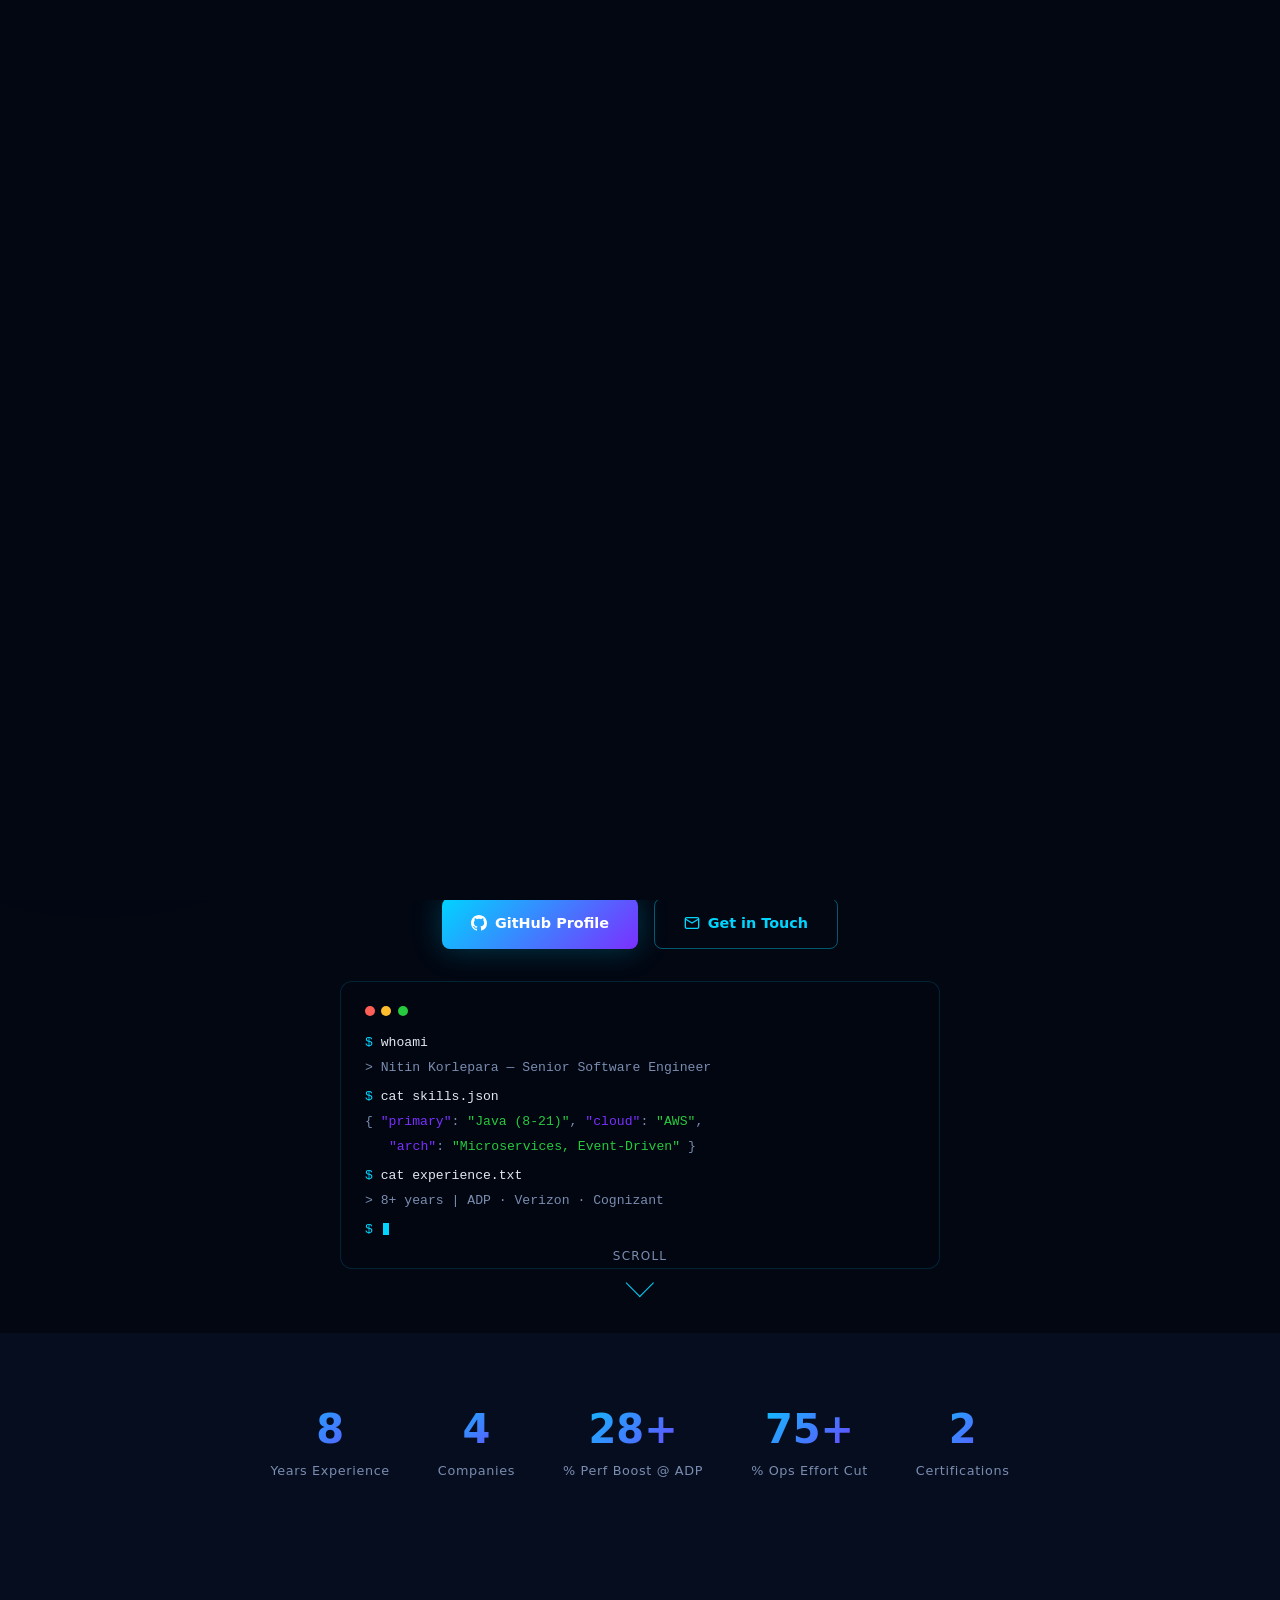
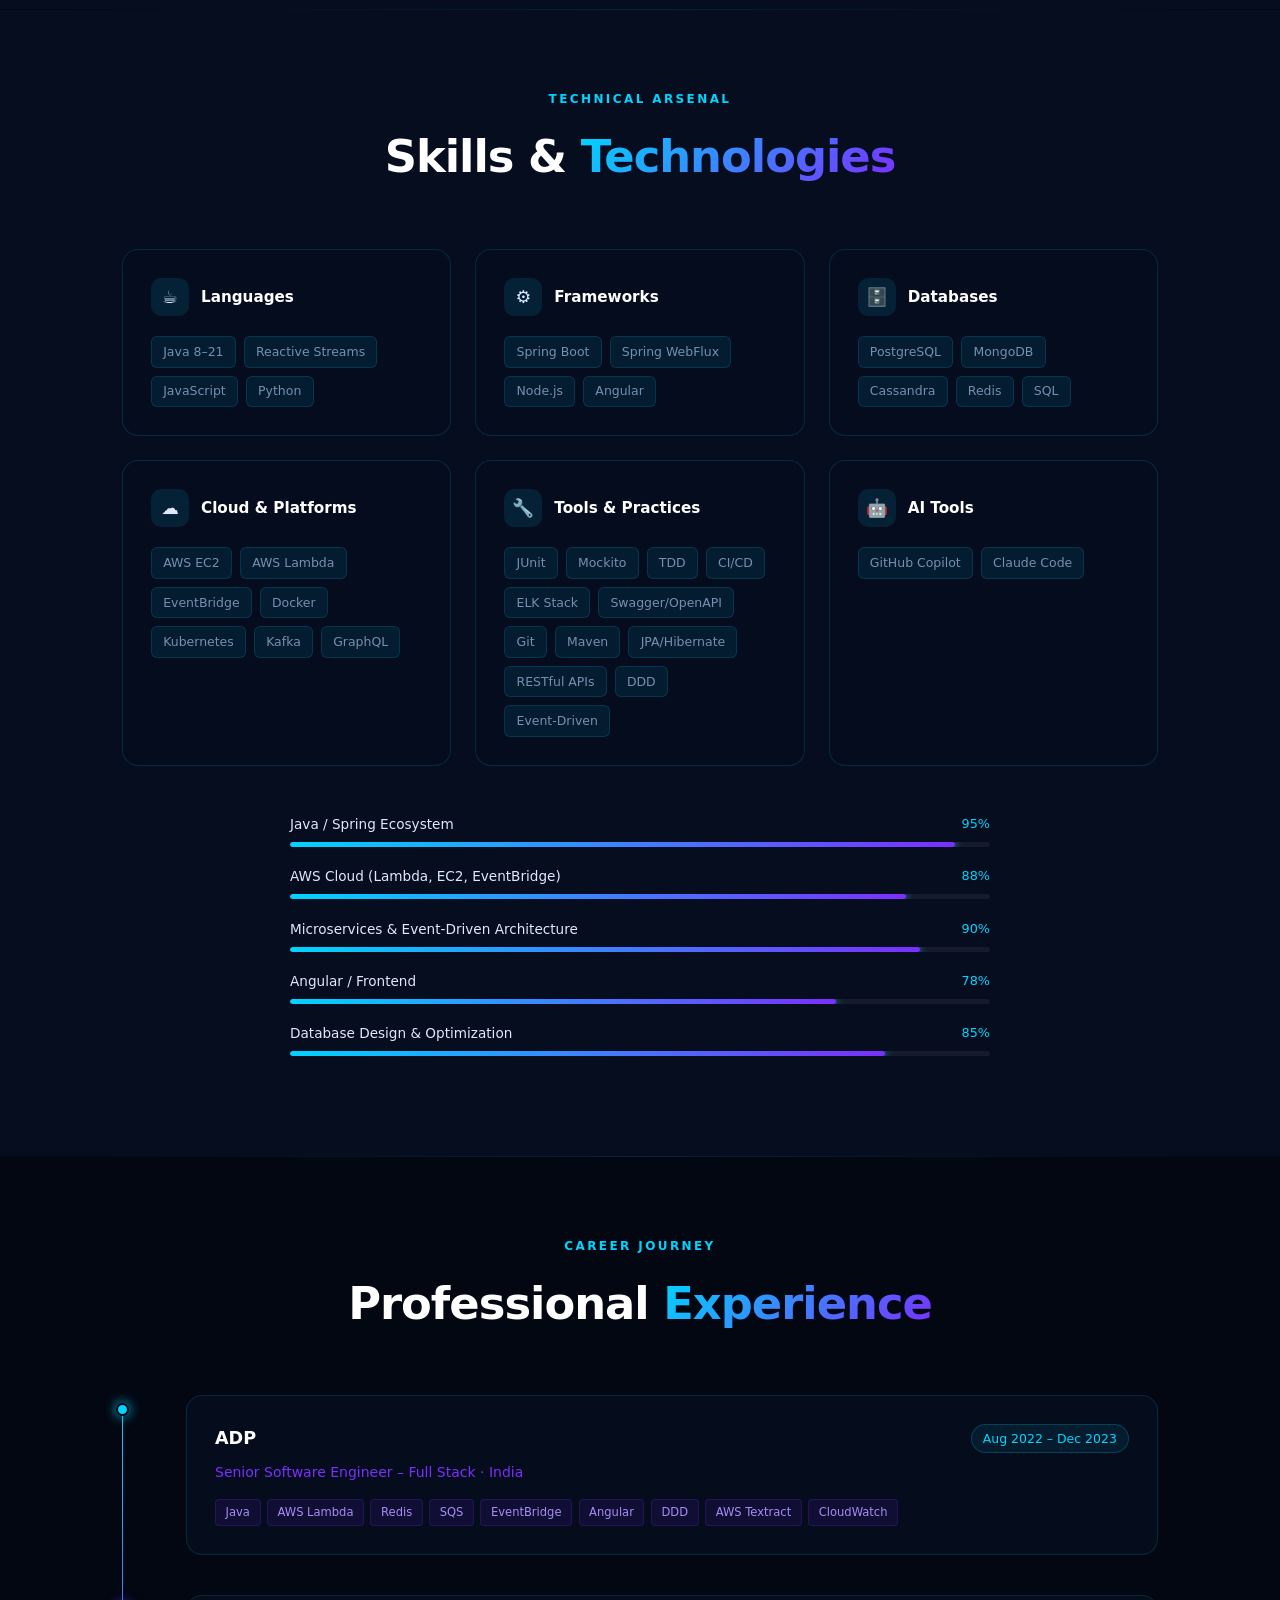
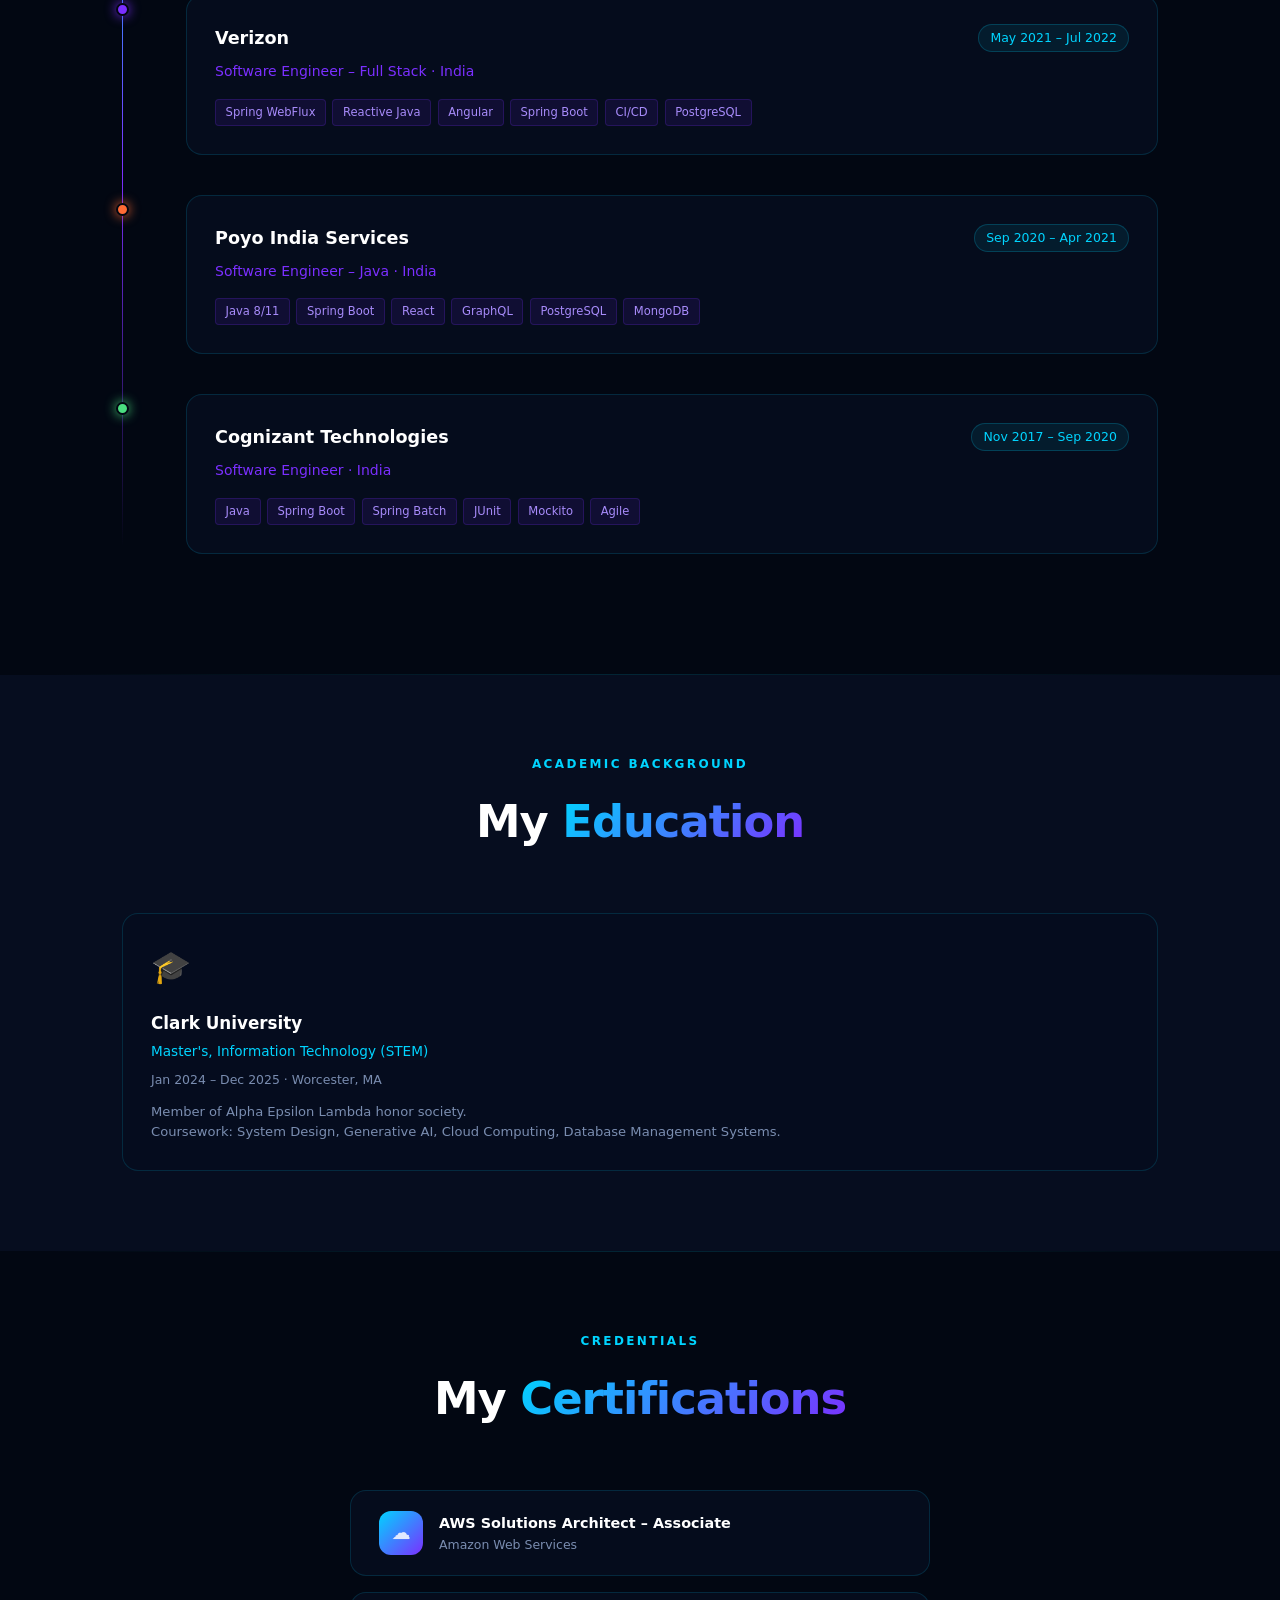
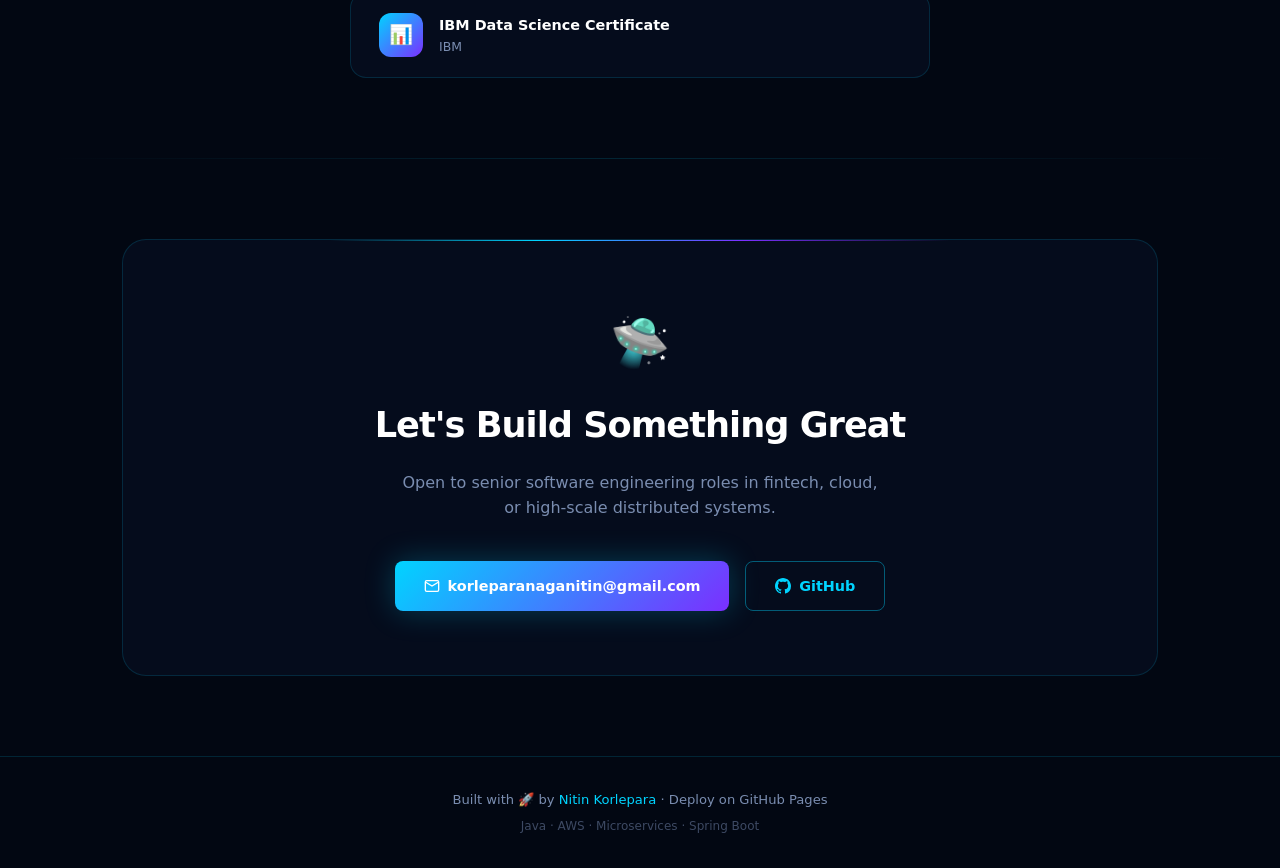
==== commit 4f68b9be: "updated files" ====
--- a/index.html
+++ b/index.html
@@ -1,1966 +1,1412 @@
-<!doctype html>
+<!DOCTYPE html>
 <html lang="en">
-  <head>
-    <meta charset="UTF-8" />
-    <meta name="viewport" content="width=device-width, initial-scale=1.0" />
-    <title>Nitin Korlepara — Software Engineer</title>
-    <style>
-      :root {
-        --primary: #00d4ff;
-        --secondary: #7b2fff;
-        --accent: #ff6b35;
-        --bg: #020712;
-        --bg2: #060d1f;
-        --bg3: #0a1628;
-        --text: #e0e8ff;
-        --text-dim: #7a8db0;
-        --card-bg: rgba(6, 13, 31, 0.85);
-        --border: rgba(0, 212, 255, 0.15);
-        --glow: 0 0 20px rgba(0, 212, 255, 0.3);
-      }
-
-      * {
-        margin: 0;
-        padding: 0;
-        box-sizing: border-box;
-      }
-
-      html {
-        scroll-behavior: smooth;
-      }
-
-      body {
-        font-family:
-          "Segoe UI",
-          system-ui,
-          -apple-system,
-          sans-serif;
-        background: var(--bg);
-        color: var(--text);
-        overflow-x: hidden;
-        line-height: 1.6;
-      }
-
-      /* ── CANVAS ── */
-      #starCanvas {
-        position: fixed;
-        top: 0;
-        left: 0;
-        width: 100%;
-        height: 100%;
-        z-index: 0;
-        pointer-events: none;
-      }
-
-      /* ── NAV ── */
-      nav {
-        position: fixed;
-        top: 0;
-        left: 0;
-        right: 0;
-        z-index: 100;
-        display: flex;
-        justify-content: space-between;
-        align-items: center;
-        padding: 1rem 3rem;
-        background: transparent;
-        backdrop-filter: none;
-        border-bottom: none;
-        transition: all 0.3s;
-      }
-      nav.scrolled {
-        box-shadow: none;
-      }
-
-      .nav-logo {
-        font-size: 1.3rem;
-        font-weight: 700;
-        background: linear-gradient(135deg, var(--primary), var(--secondary));
-        -webkit-background-clip: text;
-        -webkit-text-fill-color: transparent;
-        letter-spacing: -0.5px;
-      }
-
-      .nav-links {
-        display: flex;
-        gap: 2rem;
-        list-style: none;
-      }
-      .nav-links a {
-        color: var(--text-dim);
-        text-decoration: none;
-        font-size: 0.875rem;
-        letter-spacing: 0.05em;
-        transition: color 0.2s;
-        position: relative;
-      }
-      .nav-links a::after {
-        content: "";
-        position: absolute;
-        bottom: -4px;
-        left: 0;
-        width: 0;
-        height: 1px;
-        background: var(--primary);
-        transition: width 0.3s;
-      }
-      .nav-links a:hover {
-        color: var(--primary);
-      }
-      .nav-links a:hover::after {
-        width: 100%;
-      }
-
-      /* ── SECTIONS ── */
-      section {
-        position: relative;
-        z-index: 1;
-      }
-
-      /* ── HERO ── */
-      #hero {
-        min-height: 100vh;
-        display: flex;
-        align-items: center;
-        justify-content: center;
-        text-align: center;
-        padding: 6rem 2rem 4rem;
-      }
-
-      .hero-inner {
-        max-width: 900px;
-      }
-
-      .hero-badge {
-        display: inline-flex;
-        align-items: center;
-        gap: 0.5rem;
-        background: rgba(0, 212, 255, 0.08);
-        border: 1px solid rgba(0, 212, 255, 0.25);
-        border-radius: 999px;
-        padding: 0.35rem 1rem;
-        font-size: 0.8rem;
-        color: var(--primary);
-        margin-bottom: 1.5rem;
-        animation: float 3s ease-in-out infinite;
-      }
-
-      @keyframes float {
-        0%,
-        100% {
-          transform: translateY(0);
-        }
-        50% {
-          transform: translateY(-6px);
-        }
-      }
-
-      .hero-name {
-        font-size: clamp(2.8rem, 7vw, 5.5rem);
-        font-weight: 800;
-        line-height: 1.05;
-        letter-spacing: -2px;
-        background: linear-gradient(
-          135deg,
-          #ffffff 0%,
-          var(--primary) 50%,
-          var(--secondary) 100%
-        );
-        -webkit-background-clip: text;
-        -webkit-text-fill-color: transparent;
-        margin-bottom: 0.75rem;
-      }
-
-      .hero-title {
-        font-size: 1.4rem;
-        color: var(--text-dim);
-        margin-bottom: 1.5rem;
-        min-height: 2rem;
-      }
-
-      .cursor {
-        display: inline-block;
-        width: 2px;
-        height: 1.2em;
-        background: var(--primary);
-        margin-left: 2px;
-        vertical-align: middle;
-        animation: blink 0.8s step-end infinite;
-      }
-      @keyframes blink {
-        50% {
-          opacity: 0;
-        }
-      }
-
-      .hero-summary {
-        font-size: 1.05rem;
-        color: var(--text-dim);
-        max-width: 680px;
-        margin: 0 auto 2.5rem;
-        line-height: 1.75;
-      }
-
-      .hero-cta {
-        display: flex;
-        gap: 1rem;
-        justify-content: center;
-        flex-wrap: wrap;
-      }
-
-      .btn {
-        display: inline-flex;
-        align-items: center;
-        gap: 0.5rem;
-        padding: 0.8rem 1.8rem;
-        border-radius: 8px;
-        font-size: 0.9rem;
-        font-weight: 600;
-        text-decoration: none;
-        transition: all 0.25s;
-        cursor: pointer;
-        border: none;
-      }
-
-      .btn-primary {
-        background: linear-gradient(135deg, var(--primary), var(--secondary));
-        color: #fff;
-        box-shadow: 0 0 30px rgba(0, 212, 255, 0.25);
-      }
-      .btn-primary:hover {
-        transform: translateY(-2px);
-        box-shadow: 0 0 40px rgba(0, 212, 255, 0.45);
-      }
-
-      .btn-outline {
-        background: transparent;
-        color: var(--primary);
-        border: 1px solid rgba(0, 212, 255, 0.4);
-      }
-      .btn-outline:hover {
-        background: rgba(0, 212, 255, 0.08);
-        transform: translateY(-2px);
-        border-color: var(--primary);
-      }
-
-      /* ── ORBIT RING ── */
-      .orbit-container {
-        position: relative;
-        width: 340px;
-        height: 340px;
-        margin: 0 auto 7rem;
-        overflow: visible;
-      }
-      .orbit-ring {
-        position: absolute;
-        top: 50%;
-        left: 50%;
-        transform: translate(-50%, -50%);
-        border-radius: 50%;
-        border: 1px solid rgba(0, 212, 255, 0.18);
-        animation: spin linear infinite;
-      }
-      .orbit-ring:nth-child(1) {
-        width: 240px;
-        height: 240px;
-        animation-duration: 7s;
-      }
-      .orbit-ring:nth-child(2) {
-        width: 290px;
-        height: 290px;
-        animation-duration: 12s;
-        animation-direction: reverse;
-      }
-      .orbit-ring:nth-child(3) {
-        width: 335px;
-        height: 335px;
-        animation-duration: 18s;
-      }
-      .orbit-dot {
-        position: absolute;
-        width: 7px;
-        height: 7px;
-        border-radius: 50%;
-        background: var(--primary);
-        top: -3.5px;
-        left: 50%;
-        transform: translateX(-50%);
-        box-shadow: 0 0 10px var(--primary);
-      }
-      .orbit-dot.purple {
-        background: var(--secondary);
-        box-shadow: 0 0 10px var(--secondary);
-      }
-      .orbit-dot.orange {
-        background: var(--accent);
-        box-shadow: 0 0 10px var(--accent);
-      }
-      .orbit-center {
-        position: absolute;
-        top: 50%;
-        left: 50%;
-        transform: translate(-50%, -50%);
-        width: 210px;
-        height: 210px;
-        border-radius: 50%;
-        background: transparent;
-        display: flex;
-        align-items: center;
-        justify-content: center;
-        overflow: hidden;
-      }
-
-      /* ── HUB NAV ── */
-      .hub-nav {
-        position: absolute;
-        top: 50%;
-        left: 50%;
-        background: rgba(0, 212, 255, 0.08);
-        border: 1px solid rgba(0, 212, 255, 0.3);
-        color: var(--primary);
-        padding: 0.45rem 1rem;
-        border-radius: 999px;
-        font-size: 0.78rem;
-        font-weight: 600;
-        text-decoration: none;
-        white-space: nowrap;
-        letter-spacing: 0.05em;
-        backdrop-filter: blur(8px);
-        opacity: 0;
-        pointer-events: none;
-        transition:
-          opacity 0.3s ease,
-          transform 0.35s cubic-bezier(0.34, 1.56, 0.64, 1),
-          background 0.2s;
-        z-index: 20;
-      }
-      .hub-nav:hover {
-        background: rgba(0, 212, 255, 0.2);
-        color: #fff;
-      }
-
-      /* Collapsed: all at center */
-      .hub-nav-about {
-        transform: translate(-50%, -50%);
-      }
-      .hub-nav-skills {
-        transform: translate(-50%, -50%);
-      }
-      .hub-nav-experience {
-        transform: translate(-50%, -50%);
-      }
-      .hub-nav-education {
-        transform: translate(-50%, -50%);
-      }
-      .hub-nav-certs {
-        transform: translate(-50%, -50%);
-      }
-      .hub-nav-contact {
-        transform: translate(-50%, -50%);
-      }
-
-      /* Expanded: fan out radially (r = 210px) */
-      .orbit-container:hover .hub-nav {
-        opacity: 1;
-        pointer-events: auto;
-      }
-      .orbit-container:hover .hub-nav-about {
-        transform: translate(calc(-50% + 0px), calc(-50% - 220px));
-      }
-      .orbit-container:hover .hub-nav-skills {
-        transform: translate(calc(-50% + 210px), calc(-50% - 90px));
-      }
-      .orbit-container:hover .hub-nav-experience {
-        transform: translate(calc(-50% + 210px), calc(-50% + 90px));
-      }
-      .orbit-container:hover .hub-nav-education {
-        transform: translate(calc(-50% + 0px), calc(-50% + 220px));
-      }
-      .orbit-container:hover .hub-nav-certs {
-        transform: translate(calc(-50% - 210px), calc(-50% + 90px));
-      }
-      .orbit-container:hover .hub-nav-contact {
-        transform: translate(calc(-50% - 210px), calc(-50% - 90px));
-      }
-
-      /* Stagger delays */
-      .hub-nav-about {
-        transition-delay: 0s;
-      }
-      .hub-nav-skills {
-        transition-delay: 0.04s;
-      }
-      .hub-nav-experience {
-        transition-delay: 0.08s;
-      }
-      .hub-nav-education {
-        transition-delay: 0.12s;
-      }
-      .hub-nav-certs {
-        transition-delay: 0.16s;
-      }
-      .hub-nav-contact {
-        transition-delay: 0.2s;
-      }
-
-      @keyframes spin {
-        from {
-          transform: translate(-50%, -50%) rotate(0deg);
-        }
-        to {
-          transform: translate(-50%, -50%) rotate(360deg);
-        }
-      }
-
-      /* ── SECTION SHARED ── */
-      .section-wrap {
-        max-width: 1100px;
-        margin: 0 auto;
-        padding: 5rem 2rem;
-      }
-
-      .section-header {
-        text-align: center;
-        margin-bottom: 3.5rem;
-      }
-
-      .section-label {
-        font-size: 0.75rem;
-        font-weight: 600;
-        letter-spacing: 0.2em;
-        color: var(--primary);
-        text-transform: uppercase;
-        margin-bottom: 0.75rem;
-      }
-
-      .section-title {
-        font-size: clamp(1.8rem, 3.5vw, 2.8rem);
-        font-weight: 800;
-        letter-spacing: -1px;
-        color: #fff;
-      }
-
-      .section-title span {
-        background: linear-gradient(135deg, var(--primary), var(--secondary));
-        -webkit-background-clip: text;
-        -webkit-text-fill-color: transparent;
-      }
-
-      /* ── STATS BAR ── */
-      .stats-bar {
-        display: flex;
-        justify-content: center;
-        gap: 3rem;
-        flex-wrap: wrap;
-        padding: 2rem;
-        margin-top: -1rem;
-        margin-bottom: 3rem;
-      }
-
-      .stat-item {
-        text-align: center;
-      }
-      .stat-number {
-        font-size: 2.5rem;
-        font-weight: 800;
-        background: linear-gradient(135deg, var(--primary), var(--secondary));
-        -webkit-background-clip: text;
-        -webkit-text-fill-color: transparent;
-      }
-      .stat-label {
-        font-size: 0.8rem;
-        color: var(--text-dim);
-        letter-spacing: 0.05em;
-      }
-
-      /* ── SKILLS ── */
-      #skills {
-        background: var(--bg2);
-      }
-
-      .skills-grid {
-        display: grid;
-        grid-template-columns: repeat(auto-fit, minmax(300px, 1fr));
-        gap: 1.5rem;
-      }
-
-      .skill-category {
-        background: var(--card-bg);
-        border: 1px solid var(--border);
-        border-radius: 16px;
-        padding: 1.75rem;
-        transition: all 0.3s;
-        position: relative;
-        overflow: hidden;
-      }
-      .skill-category::before {
-        content: "";
-        position: absolute;
-        top: 0;
-        left: 0;
-        right: 0;
-        height: 2px;
-        background: linear-gradient(90deg, var(--primary), var(--secondary));
-        opacity: 0;
-        transition: opacity 0.3s;
-      }
-      .skill-category:hover {
-        transform: translateY(-4px);
-        box-shadow: var(--glow);
-        border-color: rgba(0, 212, 255, 0.3);
-      }
-      .skill-category:hover::before {
-        opacity: 1;
-      }
-
-      .skill-cat-header {
-        display: flex;
-        align-items: center;
-        gap: 0.75rem;
-        margin-bottom: 1.25rem;
-      }
-      .skill-cat-icon {
-        width: 38px;
-        height: 38px;
-        border-radius: 10px;
-        display: flex;
-        align-items: center;
-        justify-content: center;
-        font-size: 1.1rem;
-        background: rgba(0, 212, 255, 0.1);
-      }
-      .skill-cat-name {
-        font-weight: 700;
-        font-size: 0.95rem;
-        color: #fff;
-      }
-
-      .skill-tags {
-        display: flex;
-        flex-wrap: wrap;
-        gap: 0.5rem;
-      }
-      .skill-tag {
-        background: rgba(0, 212, 255, 0.08);
-        border: 1px solid rgba(0, 212, 255, 0.15);
-        border-radius: 6px;
-        padding: 0.3rem 0.7rem;
-        font-size: 0.78rem;
-        color: var(--text-dim);
-        transition: all 0.2s;
-        cursor: default;
-      }
-      .skill-tag:hover {
-        background: rgba(0, 212, 255, 0.15);
-        color: var(--primary);
-        border-color: rgba(0, 212, 255, 0.4);
-        transform: translateY(-1px);
-      }
-
-      /* Proficiency bars */
-      .skill-bars {
-        margin-top: 2.5rem;
-      }
-      .skill-bar-item {
-        margin-bottom: 1.2rem;
-      }
-      .skill-bar-header {
-        display: flex;
-        justify-content: space-between;
-        margin-bottom: 0.4rem;
-      }
-      .skill-bar-name {
-        font-size: 0.85rem;
-        color: var(--text);
-      }
-      .skill-bar-pct {
-        font-size: 0.8rem;
-        color: var(--primary);
-      }
-      .skill-bar-track {
-        height: 5px;
-        background: rgba(255, 255, 255, 0.06);
-        border-radius: 999px;
-        overflow: hidden;
-      }
-      .skill-bar-fill {
-        height: 100%;
-        border-radius: 999px;
-        background: linear-gradient(90deg, var(--primary), var(--secondary));
-        width: 0;
-        transition: width 1.2s cubic-bezier(0.4, 0, 0.2, 1);
-        box-shadow: 0 0 8px var(--primary);
-      }
-
-      /* ── EXPERIENCE ── */
-      .timeline {
-        position: relative;
-        padding-left: 2rem;
-      }
-      .timeline::before {
-        content: "";
-        position: absolute;
-        left: 0;
-        top: 8px;
-        bottom: 8px;
-        width: 1px;
-        background: linear-gradient(
-          180deg,
-          var(--primary),
-          var(--secondary),
-          transparent
-        );
-      }
-
-      .timeline-item {
-        position: relative;
-        margin-bottom: 2.5rem;
-        padding-left: 2rem;
-        opacity: 0;
-        transform: translateX(-20px);
-        transition: all 0.5s;
-      }
-      .timeline-item.visible {
-        opacity: 1;
-        transform: translateX(0);
-      }
-
-      .timeline-dot {
-        position: absolute;
-        left: -2rem;
-        top: 8px;
-        width: 13px;
-        height: 13px;
-        border-radius: 50%;
-        background: var(--primary);
-        border: 2px solid var(--bg);
-        box-shadow: 0 0 12px var(--primary);
-        transform: translateX(-6px);
-      }
-
-      .timeline-card {
-        background: var(--card-bg);
-        border: 1px solid var(--border);
-        border-radius: 16px;
-        padding: 1.75rem;
-        transition: all 0.3s;
-      }
-      .timeline-card:hover {
-        border-color: rgba(0, 212, 255, 0.3);
-        box-shadow: var(--glow);
-        transform: translateX(4px);
-      }
-
-      .timeline-meta {
-        display: flex;
-        justify-content: space-between;
-        align-items: flex-start;
-        flex-wrap: wrap;
-        gap: 0.5rem;
-        margin-bottom: 0.5rem;
-      }
-
-      .timeline-company {
-        font-size: 1.1rem;
-        font-weight: 700;
-        color: #fff;
-      }
-
-      .timeline-date {
-        font-size: 0.78rem;
-        color: var(--primary);
-        background: rgba(0, 212, 255, 0.08);
-        border: 1px solid rgba(0, 212, 255, 0.2);
-        padding: 0.2rem 0.7rem;
-        border-radius: 999px;
-      }
-
-      .timeline-role {
-        font-size: 0.875rem;
-        color: var(--secondary);
-        margin-bottom: 0.75rem;
-      }
-
-      .timeline-achievements {
-        list-style: none;
-        padding: 0;
-      }
-      .timeline-achievements li {
-        display: flex;
-        gap: 0.6rem;
-        font-size: 0.85rem;
-        color: var(--text-dim);
-        margin-bottom: 0.5rem;
-        line-height: 1.5;
-      }
-      .timeline-achievements li::before {
-        content: "▸";
-        color: var(--primary);
-        flex-shrink: 0;
-        margin-top: 1px;
-      }
-
-      .timeline-chips {
-        display: flex;
-        flex-wrap: wrap;
-        gap: 0.4rem;
-        margin-top: 1rem;
-      }
-      .chip {
-        background: rgba(123, 47, 255, 0.1);
-        border: 1px solid rgba(123, 47, 255, 0.2);
-        border-radius: 4px;
-        padding: 0.2rem 0.6rem;
-        font-size: 0.72rem;
-        color: #a78bfa;
-      }
-
-      /* ── EDUCATION & CERTS ── */
-      #education {
-        background: var(--bg2);
-      }
-
-      .edu-grid {
-        display: grid;
-        grid-template-columns: repeat(auto-fit, minmax(280px, 1fr));
-        gap: 1.5rem;
-      }
-
-      .edu-card {
-        background: var(--card-bg);
-        border: 1px solid var(--border);
-        border-radius: 16px;
-        padding: 1.75rem;
-        transition: all 0.3s;
-        position: relative;
-        overflow: hidden;
-      }
-      .edu-card::after {
-        content: "";
-        position: absolute;
-        top: -50%;
-        right: -50%;
-        width: 150px;
-        height: 150px;
-        border-radius: 50%;
-        background: radial-gradient(
-          circle,
-          rgba(0, 212, 255, 0.06) 0%,
-          transparent 70%
-        );
-        pointer-events: none;
-      }
-      .edu-card:hover {
-        transform: translateY(-4px);
-        box-shadow: var(--glow);
-        border-color: rgba(0, 212, 255, 0.3);
-      }
-
-      .edu-icon {
-        font-size: 2rem;
-        margin-bottom: 1rem;
-      }
-      .edu-school {
-        font-size: 1.05rem;
-        font-weight: 700;
-        color: #fff;
-        margin-bottom: 0.25rem;
-      }
-      .edu-degree {
-        font-size: 0.85rem;
-        color: var(--primary);
-        margin-bottom: 0.5rem;
-      }
-      .edu-date {
-        font-size: 0.78rem;
-        color: var(--text-dim);
-        margin-bottom: 0.75rem;
-      }
-      .edu-detail {
-        font-size: 0.82rem;
-        color: var(--text-dim);
-        line-height: 1.5;
-      }
-
-      .cert-card {
-        background: var(--card-bg);
-        border: 1px solid var(--border);
-        border-radius: 16px;
-        padding: 1.25rem 1.75rem;
-        display: flex;
-        align-items: center;
-        gap: 1rem;
-        transition: all 0.3s;
-      }
-      .cert-card:hover {
-        transform: translateY(-3px);
-        box-shadow: var(--glow);
-        border-color: rgba(0, 212, 255, 0.3);
-      }
-      .cert-icon {
-        width: 44px;
-        height: 44px;
-        border-radius: 12px;
-        background: linear-gradient(135deg, var(--primary), var(--secondary));
-        display: flex;
-        align-items: center;
-        justify-content: center;
-        font-size: 1.2rem;
-        flex-shrink: 0;
-      }
-      .cert-name {
-        font-size: 0.9rem;
-        font-weight: 600;
-        color: #fff;
-      }
-      .cert-issuer {
-        font-size: 0.78rem;
-        color: var(--text-dim);
-      }
-
-      /* ── CONTACT ── */
-      #contact {
-        background: var(--bg);
-      }
-
-      .contact-inner {
-        text-align: center;
-        padding: 4rem 2rem;
-        background: var(--card-bg);
-        border: 1px solid var(--border);
-        border-radius: 24px;
-        position: relative;
-        overflow: hidden;
-      }
-      .contact-inner::before {
-        content: "";
-        position: absolute;
-        top: 0;
-        left: 50%;
-        transform: translateX(-50%);
-        width: 60%;
-        height: 1px;
-        background: linear-gradient(
-          90deg,
-          transparent,
-          var(--primary),
-          var(--secondary),
-          transparent
-        );
-      }
-
-      .contact-title {
-        font-size: 2.2rem;
-        font-weight: 800;
-        color: #fff;
-        margin-bottom: 1rem;
-        letter-spacing: -1px;
-      }
-
-      .contact-sub {
-        color: var(--text-dim);
-        margin-bottom: 2.5rem;
-        max-width: 480px;
-        margin-left: auto;
-        margin-right: auto;
-      }
-
-      .contact-links {
-        display: flex;
-        justify-content: center;
-        gap: 1rem;
-        flex-wrap: wrap;
-      }
-
-      /* ── NEBULA BG DECORATIONS ── */
-      .nebula {
-        position: fixed;
-        border-radius: 50%;
-        filter: blur(80px);
-        pointer-events: none;
-        z-index: 0;
-        opacity: 0.06;
-      }
-      .nebula-1 {
-        width: 600px;
-        height: 600px;
-        top: -100px;
-        right: -200px;
-        background: var(--primary);
-      }
-      .nebula-2 {
-        width: 500px;
-        height: 500px;
-        bottom: 10%;
-        left: -150px;
-        background: var(--secondary);
-      }
-      .nebula-3 {
-        width: 400px;
-        height: 400px;
-        top: 50%;
-        left: 50%;
-        transform: translate(-50%, -50%);
-        background: var(--accent);
-        opacity: 0.03;
-      }
-
-      /* ── SCROLL INDICATOR ── */
-      .scroll-down {
-        position: absolute;
-        bottom: 2.5rem;
-        left: 50%;
-        transform: translateX(-50%);
-        display: flex;
-        flex-direction: column;
-        align-items: center;
-        gap: 0.4rem;
-        color: var(--text-dim);
-        font-size: 0.75rem;
-        letter-spacing: 0.1em;
-        animation: float 2s ease-in-out infinite;
-      }
-      .scroll-arrow {
-        width: 20px;
-        height: 20px;
-        border-right: 1px solid var(--primary);
-        border-bottom: 1px solid var(--primary);
-        transform: rotate(45deg);
-      }
-
-      /* ── FOOTER ── */
-      footer {
-        position: relative;
-        z-index: 1;
-        text-align: center;
-        padding: 2rem;
-        border-top: 1px solid var(--border);
-        color: var(--text-dim);
-        font-size: 0.82rem;
-      }
-      footer span {
-        color: var(--primary);
-      }
-
-      /* ── REVEAL ANIMATIONS ── */
-      .reveal {
-        opacity: 0;
-        transform: translateY(24px);
-        transition:
-          opacity 0.6s ease,
-          transform 0.6s ease;
-      }
-      .reveal.visible {
-        opacity: 1;
-        transform: translateY(0);
-      }
-
-      /* ── MOBILE ── */
-      @media (max-width: 640px) {
-        nav {
-          padding: 1rem 1.25rem;
-        }
-        .nav-links {
-          gap: 1rem;
-        }
-        .nav-links a {
-          font-size: 0.78rem;
-        }
-        .stats-bar {
-          gap: 1.5rem;
-        }
-      }
-
-      /* ── TERMINAL TYPING BLOCK ── */
-      .terminal-block {
-        background: rgba(2, 7, 18, 0.9);
-        border: 1px solid rgba(0, 212, 255, 0.15);
-        border-radius: 12px;
-        padding: 1.5rem;
-        font-family: "Fira Code", "Courier New", monospace;
-        font-size: 0.82rem;
-        color: #7fdbca;
-        margin-top: 2rem;
-        text-align: left;
-        position: relative;
-        max-width: 600px;
-        margin: 2rem auto 0;
-      }
-      .terminal-bar {
-        display: flex;
-        gap: 0.4rem;
-        margin-bottom: 1rem;
-      }
-      .t-dot {
-        width: 10px;
-        height: 10px;
-        border-radius: 50%;
-      }
-      .t-red {
-        background: #ff5f56;
-      }
-      .t-yellow {
-        background: #ffbd2e;
-      }
-      .t-green {
-        background: #27c93f;
-      }
-      .terminal-line {
-        margin-bottom: 0.25rem;
-      }
-      .t-prompt {
-        color: var(--primary);
-      }
-      .t-cmd {
-        color: #e2e8f0;
-      }
-      .t-out {
-        color: var(--text-dim);
-      }
-      .t-val {
-        color: #7b2fff;
-      }
-      .t-str {
-        color: #27c93f;
-      }
-
-      /* ── SECTION DIVIDER ── */
-      .section-divider {
-        height: 1px;
-        background: linear-gradient(
-          90deg,
-          transparent,
-          var(--border),
-          transparent
-        );
-        margin: 0 3rem;
-      }
-      /* ── LOADER ── */
-      #loader {
-        position: fixed;
-        inset: 0;
-        z-index: 9999;
-        background: #020712;
-        display: flex;
-        flex-direction: column;
-        align-items: center;
-        justify-content: center;
-        gap: 1.5rem;
-        transition:
-          opacity 1s ease,
-          visibility 1s ease;
-      }
-      #loader.fade-out {
-        opacity: 0;
-        visibility: hidden;
-        pointer-events: none;
-      }
-
-      .loader-lang {
-        font-size: 0.78rem;
-        letter-spacing: 0.2em;
-        color: var(--primary);
-        text-transform: uppercase;
-        opacity: 0;
-        transition: opacity 0.4s ease;
-        min-height: 1rem;
-      }
-
-      .loader-name {
-        font-size: clamp(2.8rem, 8vw, 5.5rem);
-        font-weight: 800;
-        text-align: center;
-        letter-spacing: -1px;
-        background: linear-gradient(
-          135deg,
-          #ffffff,
-          var(--primary),
-          var(--secondary)
-        );
-        -webkit-background-clip: text;
-        -webkit-text-fill-color: transparent;
-        opacity: 0;
-        transform: translateY(12px);
-        transition:
-          opacity 0.5s ease,
-          transform 0.5s ease;
-        min-height: 1.2em;
-      }
-
-      .loader-name.visible {
-        opacity: 1;
-        transform: translateY(0);
-      }
-      .loader-lang.visible {
-        opacity: 1;
-      }
-
-      .loader-stars {
-        position: absolute;
-        inset: 0;
-        pointer-events: none;
-        overflow: hidden;
-      }
-      .loader-star {
-        position: absolute;
-        background: white;
-        border-radius: 50%;
-        animation: twinkle 2s ease-in-out infinite;
-      }
-      @keyframes twinkle {
-        0%,
-        100% {
-          opacity: 0.2;
-        }
-        50% {
-          opacity: 0.9;
-        }
-      }
-    </style>
-  </head>
-  <body>
-    <!-- ── LOADER ── -->
-    <div id="loader">
-      <div class="loader-name" id="loaderName">Nitin Korlepara</div>
-    </div>
-
-    <!-- Nebula backgrounds -->
-    <div class="nebula nebula-1"></div>
-    <div class="nebula nebula-2"></div>
-    <div class="nebula nebula-3"></div>
-
-    <!-- Star canvas -->
-    <canvas id="starCanvas"></canvas>
-
-    <!-- ── NAV ── -->
-    <nav id="navbar">
-      <div class="nav-logo">
-        <img
-          src="logo.png"
-          alt="Kortin Logo"
-          style="
-            height: 44px;
-            width: auto;
-            display: block;
-            filter: drop-shadow(0 0 8px rgba(0, 212, 255, 0.4));
-          "
-        />
-      </div>
-    </nav>
-
-    <!-- ── HERO ── -->
-    <section id="hero">
-      <div class="hero-inner">
-        <div class="orbit-container">
-          <div class="orbit-ring"><div class="orbit-dot"></div></div>
-          <div class="orbit-ring"><div class="orbit-dot purple"></div></div>
-          <div class="orbit-ring"><div class="orbit-dot orange"></div></div>
-          <div class="orbit-center">
-            <img
-              src="logo.png"
-              alt="Kortin"
-              style="
-                width: 210px;
-                height: 210px;
-                object-fit: cover;
-                border-radius: 50%;
-                filter: drop-shadow(0 0 20px rgba(0, 212, 255, 0.5))
-                  drop-shadow(0 0 40px rgba(123, 47, 255, 0.3));
-              "
-            />
+<head>
+<meta charset="UTF-8">
+<meta name="viewport" content="width=device-width, initial-scale=1.0">
+<title>Nitin Korlepara — Software Engineer</title>
+<style>
+  :root {
+    --primary: #00d4ff;
+    --secondary: #7b2fff;
+    --accent: #ff6b35;
+    --bg: #020712;
+    --bg2: #060d1f;
+    --bg3: #0a1628;
+    --text: #e0e8ff;
+    --text-dim: #7a8db0;
+    --card-bg: rgba(6, 13, 31, 0.85);
+    --border: rgba(0, 212, 255, 0.15);
+    --glow: 0 0 20px rgba(0, 212, 255, 0.3);
+  }
+
+  * { margin: 0; padding: 0; box-sizing: border-box; }
+
+  html { scroll-behavior: smooth; }
+
+  body {
+    font-family: 'Segoe UI', system-ui, -apple-system, sans-serif;
+    background: var(--bg);
+    color: var(--text);
+    overflow-x: hidden;
+    line-height: 1.6;
+  }
+
+  /* ── CANVAS ── */
+  #starCanvas {
+    position: fixed;
+    top: 0; left: 0;
+    width: 100%; height: 100%;
+    z-index: 0;
+    pointer-events: none;
+  }
+
+  /* ── NAV ── */
+  nav {
+    position: fixed;
+    top: 0; left: 0; right: 0;
+    z-index: 100;
+    display: flex;
+    justify-content: space-between;
+    align-items: center;
+    padding: 1rem 3rem;
+    background: transparent;
+    backdrop-filter: none;
+    border-bottom: none;
+    transition: all 0.3s;
+  }
+  nav.scrolled { box-shadow: none; }
+
+  .nav-logo {
+    font-size: 1.3rem;
+    font-weight: 700;
+    background: linear-gradient(135deg, var(--primary), var(--secondary));
+    -webkit-background-clip: text;
+    -webkit-text-fill-color: transparent;
+    letter-spacing: -0.5px;
+  }
+
+  .nav-links { display: flex; gap: 2rem; list-style: none; }
+  .nav-links a {
+    color: var(--text-dim);
+    text-decoration: none;
+    font-size: 0.875rem;
+    letter-spacing: 0.05em;
+    transition: color 0.2s;
+    position: relative;
+  }
+  .nav-links a::after {
+    content: '';
+    position: absolute;
+    bottom: -4px; left: 0;
+    width: 0; height: 1px;
+    background: var(--primary);
+    transition: width 0.3s;
+  }
+  .nav-links a:hover { color: var(--primary); }
+  .nav-links a:hover::after { width: 100%; }
+
+  /* ── SECTIONS ── */
+  section { position: relative; z-index: 1; }
+
+  /* ── HERO ── */
+  #hero {
+    min-height: 100vh;
+    display: flex;
+    align-items: center;
+    justify-content: center;
+    text-align: center;
+    padding: 6rem 2rem 4rem;
+  }
+
+  .hero-inner { max-width: 900px; }
+
+  .hero-badge {
+    display: inline-flex;
+    align-items: center;
+    gap: 0.5rem;
+    background: rgba(0, 212, 255, 0.08);
+    border: 1px solid rgba(0, 212, 255, 0.25);
+    border-radius: 999px;
+    padding: 0.35rem 1rem;
+    font-size: 0.8rem;
+    color: var(--primary);
+    margin-bottom: 1.5rem;
+    animation: float 3s ease-in-out infinite;
+  }
+
+  @keyframes float {
+    0%, 100% { transform: translateY(0); }
+    50% { transform: translateY(-6px); }
+  }
+
+  .hero-name {
+    font-size: clamp(2.8rem, 7vw, 5.5rem);
+    font-weight: 800;
+    line-height: 1.05;
+    letter-spacing: -2px;
+    background: linear-gradient(135deg, #ffffff 0%, var(--primary) 50%, var(--secondary) 100%);
+    -webkit-background-clip: text;
+    -webkit-text-fill-color: transparent;
+    margin-bottom: 0.75rem;
+  }
+
+  .hero-title {
+    font-size: 1.4rem;
+    color: var(--text-dim);
+    margin-bottom: 1.5rem;
+    min-height: 2rem;
+  }
+
+  .cursor {
+    display: inline-block;
+    width: 2px;
+    height: 1.2em;
+    background: var(--primary);
+    margin-left: 2px;
+    vertical-align: middle;
+    animation: blink 0.8s step-end infinite;
+  }
+  @keyframes blink { 50% { opacity: 0; } }
+
+  .hero-summary {
+    font-size: 1.05rem;
+    color: var(--text-dim);
+    max-width: 680px;
+    margin: 0 auto 2.5rem;
+    line-height: 1.75;
+  }
+
+  .hero-cta {
+    display: flex;
+    gap: 1rem;
+    justify-content: center;
+    flex-wrap: wrap;
+  }
+
+  .btn {
+    display: inline-flex;
+    align-items: center;
+    gap: 0.5rem;
+    padding: 0.8rem 1.8rem;
+    border-radius: 8px;
+    font-size: 0.9rem;
+    font-weight: 600;
+    text-decoration: none;
+    transition: all 0.25s;
+    cursor: pointer;
+    border: none;
+  }
+
+  .btn-primary {
+    background: linear-gradient(135deg, var(--primary), var(--secondary));
+    color: #fff;
+    box-shadow: 0 0 30px rgba(0, 212, 255, 0.25);
+  }
+  .btn-primary:hover {
+    transform: translateY(-2px);
+    box-shadow: 0 0 40px rgba(0, 212, 255, 0.45);
+  }
+
+  .btn-outline {
+    background: transparent;
+    color: var(--primary);
+    border: 1px solid rgba(0, 212, 255, 0.4);
+  }
+  .btn-outline:hover {
+    background: rgba(0, 212, 255, 0.08);
+    transform: translateY(-2px);
+    border-color: var(--primary);
+  }
+
+  /* ── ORBIT RING ── */
+  .orbit-container {
+    position: relative;
+    width: 340px;
+    height: 340px;
+    margin: 0 auto 7rem;
+    overflow: visible;
+  }
+  .orbit-ring {
+    position: absolute;
+    top: 50%; left: 50%;
+    transform: translate(-50%, -50%);
+    border-radius: 50%;
+    border: 1px solid rgba(0, 212, 255, 0.18);
+    animation: spin linear infinite;
+  }
+  .orbit-ring:nth-child(1) { width: 240px; height: 240px; animation-duration: 7s; }
+  .orbit-ring:nth-child(2) { width: 290px; height: 290px; animation-duration: 12s; animation-direction: reverse; }
+  .orbit-ring:nth-child(3) { width: 335px; height: 335px; animation-duration: 18s; }
+  .orbit-dot {
+    position: absolute;
+    width: 7px; height: 7px;
+    border-radius: 50%;
+    background: var(--primary);
+    top: -3.5px; left: 50%;
+    transform: translateX(-50%);
+    box-shadow: 0 0 10px var(--primary);
+  }
+  .orbit-dot.purple { background: var(--secondary); box-shadow: 0 0 10px var(--secondary); }
+  .orbit-dot.orange { background: var(--accent); box-shadow: 0 0 10px var(--accent); }
+  .orbit-center {
+    position: absolute;
+    top: 50%; left: 50%;
+    transform: translate(-50%, -50%);
+    width: 210px; height: 210px;
+    border-radius: 50%;
+    background: transparent;
+    display: flex; align-items: center; justify-content: center;
+    overflow: hidden;
+  }
+
+  /* ── HUB NAV ── */
+  .hub-nav {
+    position: absolute;
+    top: 50%; left: 50%;
+    background: rgba(0, 212, 255, 0.08);
+    border: 1px solid rgba(0, 212, 255, 0.3);
+    color: var(--primary);
+    padding: 0.45rem 1rem;
+    border-radius: 999px;
+    font-size: 0.78rem;
+    font-weight: 600;
+    text-decoration: none;
+    white-space: nowrap;
+    letter-spacing: 0.05em;
+    backdrop-filter: blur(8px);
+    opacity: 0;
+    pointer-events: none;
+    transition: opacity 0.3s ease, transform 0.35s cubic-bezier(0.34,1.56,0.64,1), background 0.2s;
+    z-index: 20;
+  }
+  .hub-nav:hover { background: rgba(0, 212, 255, 0.2); color: #fff; }
+
+  /* Collapsed: all at center */
+  .hub-nav-about        { transform: translate(-50%, -50%); }
+  .hub-nav-projects     { transform: translate(-50%, -50%); }
+  .hub-nav-skills       { transform: translate(-50%, -50%); }
+  .hub-nav-experience   { transform: translate(-50%, -50%); }
+  .hub-nav-education    { transform: translate(-50%, -50%); }
+  .hub-nav-certs        { transform: translate(-50%, -50%); }
+  .hub-nav-contact      { transform: translate(-50%, -50%); }
+
+  /* Expanded: fan out radially (r = 215px, 7 items at 51.4deg intervals) */
+  .orbit-container:hover .hub-nav { opacity: 1; pointer-events: auto; }
+  .orbit-container:hover .hub-nav-about      { transform: translate(calc(-50% +   0px), calc(-50% - 215px)); }
+  .orbit-container:hover .hub-nav-projects   { transform: translate(calc(-50% + 168px), calc(-50% - 134px)); }
+  .orbit-container:hover .hub-nav-skills     { transform: translate(calc(-50% + 210px), calc(-50% +  48px)); }
+  .orbit-container:hover .hub-nav-experience { transform: translate(calc(-50% +  93px), calc(-50% + 193px)); }
+  .orbit-container:hover .hub-nav-education  { transform: translate(calc(-50% -  93px), calc(-50% + 193px)); }
+  .orbit-container:hover .hub-nav-certs      { transform: translate(calc(-50% - 210px), calc(-50% +  48px)); }
+  .orbit-container:hover .hub-nav-contact    { transform: translate(calc(-50% - 168px), calc(-50% - 134px)); }
+
+  /* Stagger delays */
+  .hub-nav-about      { transition-delay: 0s; }
+  .hub-nav-projects   { transition-delay: 0.03s; }
+  .hub-nav-skills     { transition-delay: 0.06s; }
+  .hub-nav-experience { transition-delay: 0.09s; }
+  .hub-nav-education  { transition-delay: 0.12s; }
+  .hub-nav-certs      { transition-delay: 0.15s; }
+  .hub-nav-contact    { transition-delay: 0.18s; }
+
+  @keyframes spin { from { transform: translate(-50%, -50%) rotate(0deg); } to { transform: translate(-50%, -50%) rotate(360deg); } }
+
+  /* ── SECTION SHARED ── */
+  .section-wrap {
+    max-width: 1100px;
+    margin: 0 auto;
+    padding: 5rem 2rem;
+  }
+
+  .section-header {
+    text-align: center;
+    margin-bottom: 3.5rem;
+  }
+
+  .section-label {
+    font-size: 0.75rem;
+    font-weight: 600;
+    letter-spacing: 0.2em;
+    color: var(--primary);
+    text-transform: uppercase;
+    margin-bottom: 0.75rem;
+  }
+
+  .section-title {
+    font-size: clamp(1.8rem, 3.5vw, 2.8rem);
+    font-weight: 800;
+    letter-spacing: -1px;
+    color: #fff;
+  }
+
+  .section-title span {
+    background: linear-gradient(135deg, var(--primary), var(--secondary));
+    -webkit-background-clip: text;
+    -webkit-text-fill-color: transparent;
+  }
+
+  /* ── STATS BAR ── */
+  .stats-bar {
+    display: flex;
+    justify-content: center;
+    gap: 3rem;
+    flex-wrap: wrap;
+    padding: 2rem;
+    margin-top: -1rem;
+    margin-bottom: 3rem;
+  }
+
+  .stat-item { text-align: center; }
+  .stat-number {
+    font-size: 2.5rem;
+    font-weight: 800;
+    background: linear-gradient(135deg, var(--primary), var(--secondary));
+    -webkit-background-clip: text;
+    -webkit-text-fill-color: transparent;
+  }
+  .stat-label { font-size: 0.8rem; color: var(--text-dim); letter-spacing: 0.05em; }
+
+  /* ── SKILLS ── */
+  #skills { background: var(--bg2); }
+
+  .skills-grid {
+    display: grid;
+    grid-template-columns: repeat(auto-fit, minmax(300px, 1fr));
+    gap: 1.5rem;
+  }
+
+  .skill-category {
+    background: var(--card-bg);
+    border: 1px solid var(--border);
+    border-radius: 16px;
+    padding: 1.75rem;
+    transition: all 0.3s;
+    position: relative;
+    overflow: hidden;
+  }
+  .skill-category::before {
+    content: '';
+    position: absolute;
+    top: 0; left: 0; right: 0;
+    height: 2px;
+    background: linear-gradient(90deg, var(--primary), var(--secondary));
+    opacity: 0;
+    transition: opacity 0.3s;
+  }
+  .skill-category:hover { transform: translateY(-4px); box-shadow: var(--glow); border-color: rgba(0, 212, 255, 0.3); }
+  .skill-category:hover::before { opacity: 1; }
+
+  .skill-cat-header {
+    display: flex;
+    align-items: center;
+    gap: 0.75rem;
+    margin-bottom: 1.25rem;
+  }
+  .skill-cat-icon {
+    width: 38px; height: 38px;
+    border-radius: 10px;
+    display: flex; align-items: center; justify-content: center;
+    font-size: 1.1rem;
+    background: rgba(0, 212, 255, 0.1);
+  }
+  .skill-cat-name { font-weight: 700; font-size: 0.95rem; color: #fff; }
+
+  .skill-tags { display: flex; flex-wrap: wrap; gap: 0.5rem; }
+  .skill-tag {
+    background: rgba(0, 212, 255, 0.08);
+    border: 1px solid rgba(0, 212, 255, 0.15);
+    border-radius: 6px;
+    padding: 0.3rem 0.7rem;
+    font-size: 0.78rem;
+    color: var(--text-dim);
+    transition: all 0.2s;
+    cursor: default;
+  }
+  .skill-tag:hover {
+    background: rgba(0, 212, 255, 0.15);
+    color: var(--primary);
+    border-color: rgba(0, 212, 255, 0.4);
+    transform: translateY(-1px);
+  }
+
+  /* Proficiency bars */
+  .skill-bars { margin-top: 2.5rem; }
+  .skill-bar-item { margin-bottom: 1.2rem; }
+  .skill-bar-header { display: flex; justify-content: space-between; margin-bottom: 0.4rem; }
+  .skill-bar-name { font-size: 0.85rem; color: var(--text); }
+  .skill-bar-pct { font-size: 0.8rem; color: var(--primary); }
+  .skill-bar-track {
+    height: 5px;
+    background: rgba(255,255,255,0.06);
+    border-radius: 999px;
+    overflow: hidden;
+  }
+  .skill-bar-fill {
+    height: 100%;
+    border-radius: 999px;
+    background: linear-gradient(90deg, var(--primary), var(--secondary));
+    width: 0;
+    transition: width 1.2s cubic-bezier(0.4, 0, 0.2, 1);
+    box-shadow: 0 0 8px var(--primary);
+  }
+
+  /* ── EXPERIENCE ── */
+  .timeline { position: relative; padding-left: 2rem; }
+  .timeline::before {
+    content: '';
+    position: absolute;
+    left: 0; top: 8px; bottom: 8px;
+    width: 1px;
+    background: linear-gradient(180deg, var(--primary), var(--secondary), transparent);
+  }
+
+  .timeline-item {
+    position: relative;
+    margin-bottom: 2.5rem;
+    padding-left: 2rem;
+    opacity: 0;
+    transform: translateX(-20px);
+    transition: all 0.5s;
+  }
+  .timeline-item.visible { opacity: 1; transform: translateX(0); }
+
+  .timeline-dot {
+    position: absolute;
+    left: -2rem;
+    top: 8px;
+    width: 13px; height: 13px;
+    border-radius: 50%;
+    background: var(--primary);
+    border: 2px solid var(--bg);
+    box-shadow: 0 0 12px var(--primary);
+    transform: translateX(-6px);
+  }
+
+  .timeline-card {
+    background: var(--card-bg);
+    border: 1px solid var(--border);
+    border-radius: 16px;
+    padding: 1.75rem;
+    transition: all 0.3s;
+  }
+  .timeline-card:hover { border-color: rgba(0, 212, 255, 0.3); box-shadow: var(--glow); transform: translateX(4px); }
+
+  .timeline-meta {
+    display: flex;
+    justify-content: space-between;
+    align-items: flex-start;
+    flex-wrap: wrap;
+    gap: 0.5rem;
+    margin-bottom: 0.5rem;
+  }
+
+  .timeline-company {
+    font-size: 1.1rem;
+    font-weight: 700;
+    color: #fff;
+  }
+
+  .timeline-date {
+    font-size: 0.78rem;
+    color: var(--primary);
+    background: rgba(0, 212, 255, 0.08);
+    border: 1px solid rgba(0, 212, 255, 0.2);
+    padding: 0.2rem 0.7rem;
+    border-radius: 999px;
+  }
+
+  .timeline-role {
+    font-size: 0.875rem;
+    color: var(--secondary);
+    margin-bottom: 0.75rem;
+  }
+
+  .timeline-achievements { list-style: none; padding: 0; }
+  .timeline-achievements li {
+    display: flex;
+    gap: 0.6rem;
+    font-size: 0.85rem;
+    color: var(--text-dim);
+    margin-bottom: 0.5rem;
+    line-height: 1.5;
+  }
+  .timeline-achievements li::before {
+    content: '▸';
+    color: var(--primary);
+    flex-shrink: 0;
+    margin-top: 1px;
+  }
+
+  .timeline-chips { display: flex; flex-wrap: wrap; gap: 0.4rem; margin-top: 1rem; }
+  .chip {
+    background: rgba(123, 47, 255, 0.1);
+    border: 1px solid rgba(123, 47, 255, 0.2);
+    border-radius: 4px;
+    padding: 0.2rem 0.6rem;
+    font-size: 0.72rem;
+    color: #a78bfa;
+  }
+
+  /* ── EDUCATION & CERTS ── */
+  #education { background: var(--bg2); }
+
+  .edu-grid {
+    display: grid;
+    grid-template-columns: repeat(auto-fit, minmax(280px, 1fr));
+    gap: 1.5rem;
+  }
+
+  .edu-card {
+    background: var(--card-bg);
+    border: 1px solid var(--border);
+    border-radius: 16px;
+    padding: 1.75rem;
+    transition: all 0.3s;
+    position: relative;
+    overflow: hidden;
+  }
+  .edu-card::after {
+    content: '';
+    position: absolute;
+    top: -50%; right: -50%;
+    width: 150px; height: 150px;
+    border-radius: 50%;
+    background: radial-gradient(circle, rgba(0,212,255,0.06) 0%, transparent 70%);
+    pointer-events: none;
+  }
+  .edu-card:hover { transform: translateY(-4px); box-shadow: var(--glow); border-color: rgba(0,212,255,0.3); }
+
+  .edu-icon { font-size: 2rem; margin-bottom: 1rem; }
+  .edu-school { font-size: 1.05rem; font-weight: 700; color: #fff; margin-bottom: 0.25rem; }
+  .edu-degree { font-size: 0.85rem; color: var(--primary); margin-bottom: 0.5rem; }
+  .edu-date { font-size: 0.78rem; color: var(--text-dim); margin-bottom: 0.75rem; }
+  .edu-detail { font-size: 0.82rem; color: var(--text-dim); line-height: 1.5; }
+
+  .cert-card {
+    background: var(--card-bg);
+    border: 1px solid var(--border);
+    border-radius: 16px;
+    padding: 1.25rem 1.75rem;
+    display: flex;
+    align-items: center;
+    gap: 1rem;
+    transition: all 0.3s;
+  }
+  .cert-card:hover { transform: translateY(-3px); box-shadow: var(--glow); border-color: rgba(0,212,255,0.3); }
+  .cert-icon {
+    width: 44px; height: 44px;
+    border-radius: 12px;
+    background: linear-gradient(135deg, var(--primary), var(--secondary));
+    display: flex; align-items: center; justify-content: center;
+    font-size: 1.2rem;
+    flex-shrink: 0;
+  }
+  .cert-name { font-size: 0.9rem; font-weight: 600; color: #fff; }
+  .cert-issuer { font-size: 0.78rem; color: var(--text-dim); }
+
+  /* ── CONTACT ── */
+  #contact { background: var(--bg); }
+
+  .contact-inner {
+    text-align: center;
+    padding: 4rem 2rem;
+    background: var(--card-bg);
+    border: 1px solid var(--border);
+    border-radius: 24px;
+    position: relative;
+    overflow: hidden;
+  }
+  .contact-inner::before {
+    content: '';
+    position: absolute;
+    top: 0; left: 50%; transform: translateX(-50%);
+    width: 60%; height: 1px;
+    background: linear-gradient(90deg, transparent, var(--primary), var(--secondary), transparent);
+  }
+
+  .contact-title {
+    font-size: 2.2rem;
+    font-weight: 800;
+    color: #fff;
+    margin-bottom: 1rem;
+    letter-spacing: -1px;
+  }
+
+  .contact-sub {
+    color: var(--text-dim);
+    margin-bottom: 2.5rem;
+    max-width: 480px;
+    margin-left: auto;
+    margin-right: auto;
+  }
+
+  .contact-links {
+    display: flex;
+    justify-content: center;
+    gap: 1rem;
+    flex-wrap: wrap;
+  }
+
+  /* ── NEBULA BG DECORATIONS ── */
+  .nebula {
+    position: fixed;
+    border-radius: 50%;
+    filter: blur(80px);
+    pointer-events: none;
+    z-index: 0;
+    opacity: 0.06;
+  }
+  .nebula-1 { width: 600px; height: 600px; top: -100px; right: -200px; background: var(--primary); }
+  .nebula-2 { width: 500px; height: 500px; bottom: 10%; left: -150px; background: var(--secondary); }
+  .nebula-3 { width: 400px; height: 400px; top: 50%; left: 50%; transform: translate(-50%, -50%); background: var(--accent); opacity: 0.03; }
+
+  /* ── SCROLL INDICATOR ── */
+  .scroll-down {
+    position: absolute;
+    bottom: 2.5rem;
+    left: 50%;
+    transform: translateX(-50%);
+    display: flex;
+    flex-direction: column;
+    align-items: center;
+    gap: 0.4rem;
+    color: var(--text-dim);
+    font-size: 0.75rem;
+    letter-spacing: 0.1em;
+    animation: float 2s ease-in-out infinite;
+  }
+  .scroll-arrow {
+    width: 20px; height: 20px;
+    border-right: 1px solid var(--primary);
+    border-bottom: 1px solid var(--primary);
+    transform: rotate(45deg);
+  }
+
+  /* ── FOOTER ── */
+  footer {
+    position: relative;
+    z-index: 1;
+    text-align: center;
+    padding: 2rem;
+    border-top: 1px solid var(--border);
+    color: var(--text-dim);
+    font-size: 0.82rem;
+  }
+  footer span { color: var(--primary); }
+
+  /* ── REVEAL ANIMATIONS ── */
+  .reveal {
+    opacity: 0;
+    transform: translateY(24px);
+    transition: opacity 0.6s ease, transform 0.6s ease;
+  }
+  .reveal.visible { opacity: 1; transform: translateY(0); }
+
+  /* ── MOBILE ── */
+  @media (max-width: 640px) {
+    nav { padding: 1rem 1.25rem; }
+    .nav-links { gap: 1rem; }
+    .nav-links a { font-size: 0.78rem; }
+    .stats-bar { gap: 1.5rem; }
+  }
+
+  /* ── TERMINAL TYPING BLOCK ── */
+  .terminal-block {
+    background: rgba(2, 7, 18, 0.9);
+    border: 1px solid rgba(0, 212, 255, 0.15);
+    border-radius: 12px;
+    padding: 1.5rem;
+    font-family: 'Fira Code', 'Courier New', monospace;
+    font-size: 0.82rem;
+    color: #7fdbca;
+    margin-top: 2rem;
+    text-align: left;
+    position: relative;
+    max-width: 600px;
+    margin: 2rem auto 0;
+  }
+  .terminal-bar {
+    display: flex;
+    gap: 0.4rem;
+    margin-bottom: 1rem;
+  }
+  .t-dot { width: 10px; height: 10px; border-radius: 50%; }
+  .t-red { background: #ff5f56; }
+  .t-yellow { background: #ffbd2e; }
+  .t-green { background: #27c93f; }
+  .terminal-line { margin-bottom: 0.25rem; }
+  .t-prompt { color: var(--primary); }
+  .t-cmd { color: #e2e8f0; }
+  .t-out { color: var(--text-dim); }
+  .t-val { color: #7b2fff; }
+  .t-str { color: #27c93f; }
+
+  /* ── SECTION DIVIDER ── */
+  .section-divider {
+    height: 1px;
+    background: linear-gradient(90deg, transparent, var(--border), transparent);
+    margin: 0 3rem;
+  }
+  /* ── LOADER ── */
+  #loader {
+    position: fixed;
+    inset: 0;
+    z-index: 9999;
+    background: #020712;
+    display: flex;
+    flex-direction: column;
+    align-items: center;
+    justify-content: center;
+    gap: 1.5rem;
+    transition: opacity 1s ease, visibility 1s ease;
+  }
+  #loader.fade-out {
+    opacity: 0;
+    visibility: hidden;
+    pointer-events: none;
+  }
+
+  .loader-lang {
+    font-size: 0.78rem;
+    letter-spacing: 0.2em;
+    color: var(--primary);
+    text-transform: uppercase;
+    opacity: 0;
+    transition: opacity 0.4s ease;
+    min-height: 1rem;
+  }
+
+  .loader-name {
+    font-size: clamp(2.8rem, 8vw, 5.5rem);
+    font-weight: 800;
+    text-align: center;
+    letter-spacing: -1px;
+    background: linear-gradient(135deg, #ffffff, var(--primary), var(--secondary));
+    -webkit-background-clip: text;
+    -webkit-text-fill-color: transparent;
+    opacity: 0;
+    transform: translateY(12px);
+    transition: opacity 0.5s ease, transform 0.5s ease;
+    min-height: 1.2em;
+  }
+
+  .loader-name.visible {
+    opacity: 1;
+    transform: translateY(0);
+  }
+  .loader-lang.visible { opacity: 1; }
+
+
+  .loader-stars {
+    position: absolute;
+    inset: 0;
+    pointer-events: none;
+    overflow: hidden;
+  }
+  .loader-star {
+    position: absolute;
+    background: white;
+    border-radius: 50%;
+    animation: twinkle 2s ease-in-out infinite;
+  }
+  @keyframes twinkle {
+    0%, 100% { opacity: 0.2; }
+    50% { opacity: 0.9; }
+  }
+</style>
+</head>
+<body>
+
+<!-- ── LOADER ── -->
+<div id="loader">
+  <div class="loader-name" id="loaderName">Nitin Korlepara</div>
+</div>
+
+<!-- Nebula backgrounds -->
+<div class="nebula nebula-1"></div>
+<div class="nebula nebula-2"></div>
+<div class="nebula nebula-3"></div>
+
+<!-- Star canvas -->
+<canvas id="starCanvas"></canvas>
+
+<!-- ── NAV ── -->
+<nav id="navbar">
+  <div class="nav-logo"><a href="index.html"><img src="logo.png" alt="Kortin Logo" style="height:44px;width:auto;display:block;filter:drop-shadow(0 0 8px rgba(0,212,255,0.4));"></a></div>
+  <ul class="nav-links">
+    <li><a href="index.html" class="active">Home</a></li>
+    <li><a href="projects.html">Projects</a></li>
+    <li><a href="skills.html">Skills</a></li>
+    <li><a href="experience.html">Experience</a></li>
+    <li><a href="certifications.html">Certifications</a></li>
+    <li><a href="contact.html">Contact</a></li>
+  </ul>
+</nav>
+
+<!-- ── HERO ── -->
+<section id="hero">
+  <div class="hero-inner">
+    <div class="orbit-container">
+      <div class="orbit-ring"><div class="orbit-dot"></div></div>
+      <div class="orbit-ring"><div class="orbit-dot purple"></div></div>
+      <div class="orbit-ring"><div class="orbit-dot orange"></div></div>
+      <div class="orbit-center">
+        <img src="logo.png" alt="Kortin" style="width:210px; height:210px; object-fit:cover; border-radius:50%; filter: drop-shadow(0 0 20px rgba(0,212,255,0.5)) drop-shadow(0 0 40px rgba(123,47,255,0.3));">
+      </div>
+
+    </div>
+
+    <div class="hero-badge">
+      <span>⚡</span> Available for new opportunities
+    </div>
+
+    <h1 class="hero-name">Nitin Korlepara</h1>
+    <div class="hero-title">
+      <span id="typeTarget"></span><span class="cursor"></span>
+    </div>
+    <p class="hero-summary">
+      Senior Software Engineer specializing in high-performance Java backends,
+      event-driven microservices, and AWS cloud architecture.
+      8+ years building scalable fintech &amp; enterprise systems.
+    </p>
+
+    <div class="hero-cta">
+      <a href="https://github.com/nitinkorlepara" target="_blank" class="btn btn-primary">
+        <svg width="16" height="16" fill="currentColor" viewBox="0 0 24 24"><path d="M12 0C5.37 0 0 5.37 0 12c0 5.31 3.435 9.795 8.205 11.385.6.105.825-.255.825-.57 0-.285-.015-1.23-.015-2.235-3.015.555-3.795-.735-4.035-1.41-.135-.345-.72-1.41-1.23-1.695-.42-.225-1.02-.78-.015-.795.945-.015 1.62.87 1.845 1.23 1.08 1.815 2.805 1.305 3.495.99.105-.78.42-1.305.765-1.605-2.67-.3-5.46-1.335-5.46-5.925 0-1.305.465-2.385 1.23-3.225-.12-.3-.54-1.53.12-3.18 0 0 1.005-.315 3.3 1.23.96-.27 1.98-.405 3-.405s2.04.135 3 .405c2.295-1.56 3.3-1.23 3.3-1.23.66 1.65.24 2.88.12 3.18.765.84 1.23 1.905 1.23 3.225 0 4.605-2.805 5.625-5.475 5.925.435.375.81 1.095.81 2.22 0 1.605-.015 2.895-.015 3.3 0 .315.225.69.825.57A12.02 12.02 0 0024 12c0-6.63-5.37-12-12-12z"/></svg>
+        GitHub Profile
+      </a>
+      <a href="mailto:korleparanaganitin@gmail.com" class="btn btn-outline">
+        <svg width="16" height="16" fill="none" stroke="currentColor" stroke-width="2" viewBox="0 0 24 24"><path d="M4 4h16c1.1 0 2 .9 2 2v12c0 1.1-.9 2-2 2H4c-1.1 0-2-.9-2-2V6c0-1.1.9-2 2-2z"/><polyline points="22,6 12,12 2,6"/></svg>
+        Get in Touch
+      </a>
+    </div>
+
+    <div class="terminal-block">
+      <div class="terminal-bar">
+        <div class="t-dot t-red"></div>
+        <div class="t-dot t-yellow"></div>
+        <div class="t-dot t-green"></div>
+      </div>
+      <div class="terminal-line"><span class="t-prompt">$ </span><span class="t-cmd">whoami</span></div>
+      <div class="terminal-line t-out">> Nitin Korlepara — Senior Software Engineer</div>
+      <div class="terminal-line" style="margin-top:0.5rem"><span class="t-prompt">$ </span><span class="t-cmd">cat skills.json</span></div>
+      <div class="terminal-line t-out">{ <span class="t-val">"primary"</span>: <span class="t-str">"Java (8-21)"</span>, <span class="t-val">"cloud"</span>: <span class="t-str">"AWS"</span>,</div>
+      <div class="terminal-line t-out" style="padding-left:1.5rem"><span class="t-val">"arch"</span>: <span class="t-str">"Microservices, Event-Driven"</span> }</div>
+      <div class="terminal-line" style="margin-top:0.5rem"><span class="t-prompt">$ </span><span class="t-cmd">cat experience.txt</span></div>
+      <div class="terminal-line t-out">> 8+ years | ADP · Verizon · Cognizant</div>
+      <div class="terminal-line" style="margin-top:0.5rem"><span class="t-prompt">$ </span><span class="cursor" style="display:inline-block;width:6px;height:0.9em;background:var(--primary);animation:blink .8s step-end infinite"></span></div>
+    </div>
+  </div>
+
+  <div class="scroll-down">
+    <span>SCROLL</span>
+    <div class="scroll-arrow"></div>
+  </div>
+</section>
+
+<!-- ── STATS ── -->
+<section id="about" style="background: var(--bg2); position: relative; z-index:1;">
+  <div class="section-wrap" style="padding-top: 3rem; padding-bottom: 3rem;">
+    <div class="stats-bar">
+      <div class="stat-item reveal">
+        <div class="stat-number" data-target="8">0</div>
+        <div class="stat-label">Years Experience</div>
+      </div>
+      <div class="stat-item reveal" style="transition-delay:0.1s">
+        <div class="stat-number" data-target="4">0</div>
+        <div class="stat-label">Companies</div>
+      </div>
+      <div class="stat-item reveal" style="transition-delay:0.2s">
+        <div class="stat-number" data-target="28">0</div>
+        <div class="stat-label">% Perf Boost @ ADP</div>
+      </div>
+      <div class="stat-item reveal" style="transition-delay:0.3s">
+        <div class="stat-number" data-target="75">0</div>
+        <div class="stat-label">% Ops Effort Cut</div>
+      </div>
+      <div class="stat-item reveal" style="transition-delay:0.4s">
+        <div class="stat-number" data-target="2">0</div>
+        <div class="stat-label">Certifications</div>
+      </div>
+    </div>
+  </div>
+</section>
+
+<div class="section-divider"></div>
+
+<!-- ── SKILLS ── -->
+<section id="skills">
+  <div class="section-wrap">
+    <div class="section-header reveal">
+      <div class="section-label">Technical Arsenal</div>
+      <h2 class="section-title">Skills &amp; <span>Technologies</span></h2>
+    </div>
+
+    <div class="skills-grid">
+      <div class="skill-category reveal">
+        <div class="skill-cat-header">
+          <div class="skill-cat-icon">☕</div>
+          <div class="skill-cat-name">Languages</div>
+        </div>
+        <div class="skill-tags">
+          <span class="skill-tag">Java 8–21</span>
+          <span class="skill-tag">Reactive Streams</span>
+          <span class="skill-tag">JavaScript</span>
+          <span class="skill-tag">Python</span>
+        </div>
+      </div>
+
+      <div class="skill-category reveal" style="transition-delay:0.05s">
+        <div class="skill-cat-header">
+          <div class="skill-cat-icon">⚙️</div>
+          <div class="skill-cat-name">Frameworks</div>
+        </div>
+        <div class="skill-tags">
+          <span class="skill-tag">Spring Boot</span>
+          <span class="skill-tag">Spring WebFlux</span>
+          <span class="skill-tag">Node.js</span>
+          <span class="skill-tag">Angular</span>
+        </div>
+      </div>
+
+      <div class="skill-category reveal" style="transition-delay:0.1s">
+        <div class="skill-cat-header">
+          <div class="skill-cat-icon">🗄️</div>
+          <div class="skill-cat-name">Databases</div>
+        </div>
+        <div class="skill-tags">
+          <span class="skill-tag">PostgreSQL</span>
+          <span class="skill-tag">MongoDB</span>
+          <span class="skill-tag">Cassandra</span>
+          <span class="skill-tag">Redis</span>
+          <span class="skill-tag">SQL</span>
+        </div>
+      </div>
+
+      <div class="skill-category reveal" style="transition-delay:0.15s">
+        <div class="skill-cat-header">
+          <div class="skill-cat-icon">☁️</div>
+          <div class="skill-cat-name">Cloud &amp; Platforms</div>
+        </div>
+        <div class="skill-tags">
+          <span class="skill-tag">AWS EC2</span>
+          <span class="skill-tag">AWS Lambda</span>
+          <span class="skill-tag">EventBridge</span>
+          <span class="skill-tag">Docker</span>
+          <span class="skill-tag">Kubernetes</span>
+          <span class="skill-tag">Kafka</span>
+          <span class="skill-tag">GraphQL</span>
+        </div>
+      </div>
+
+      <div class="skill-category reveal" style="transition-delay:0.2s">
+        <div class="skill-cat-header">
+          <div class="skill-cat-icon">🔧</div>
+          <div class="skill-cat-name">Tools &amp; Practices</div>
+        </div>
+        <div class="skill-tags">
+          <span class="skill-tag">JUnit</span>
+          <span class="skill-tag">Mockito</span>
+          <span class="skill-tag">TDD</span>
+          <span class="skill-tag">CI/CD</span>
+          <span class="skill-tag">ELK Stack</span>
+          <span class="skill-tag">Swagger/OpenAPI</span>
+          <span class="skill-tag">Git</span>
+          <span class="skill-tag">Maven</span>
+          <span class="skill-tag">JPA/Hibernate</span>
+          <span class="skill-tag">RESTful APIs</span>
+          <span class="skill-tag">DDD</span>
+          <span class="skill-tag">Event-Driven</span>
+        </div>
+      </div>
+
+      <div class="skill-category reveal" style="transition-delay:0.25s">
+        <div class="skill-cat-header">
+          <div class="skill-cat-icon">🤖</div>
+          <div class="skill-cat-name">AI Tools</div>
+        </div>
+        <div class="skill-tags">
+          <span class="skill-tag">GitHub Copilot</span>
+          <span class="skill-tag">Claude Code</span>
+        </div>
+      </div>
+    </div>
+
+    <!-- Proficiency bars -->
+    <div class="skill-bars reveal" style="margin-top: 3rem; max-width: 700px; margin-left: auto; margin-right: auto;">
+      <div class="skill-bar-item">
+        <div class="skill-bar-header"><span class="skill-bar-name">Java / Spring Ecosystem</span><span class="skill-bar-pct">95%</span></div>
+        <div class="skill-bar-track"><div class="skill-bar-fill" data-width="95"></div></div>
+      </div>
+      <div class="skill-bar-item">
+        <div class="skill-bar-header"><span class="skill-bar-name">AWS Cloud (Lambda, EC2, EventBridge)</span><span class="skill-bar-pct">88%</span></div>
+        <div class="skill-bar-track"><div class="skill-bar-fill" data-width="88"></div></div>
+      </div>
+      <div class="skill-bar-item">
+        <div class="skill-bar-header"><span class="skill-bar-name">Microservices &amp; Event-Driven Architecture</span><span class="skill-bar-pct">90%</span></div>
+        <div class="skill-bar-track"><div class="skill-bar-fill" data-width="90"></div></div>
+      </div>
+      <div class="skill-bar-item">
+        <div class="skill-bar-header"><span class="skill-bar-name">Angular / Frontend</span><span class="skill-bar-pct">78%</span></div>
+        <div class="skill-bar-track"><div class="skill-bar-fill" data-width="78"></div></div>
+      </div>
+      <div class="skill-bar-item">
+        <div class="skill-bar-header"><span class="skill-bar-name">Database Design &amp; Optimization</span><span class="skill-bar-pct">85%</span></div>
+        <div class="skill-bar-track"><div class="skill-bar-fill" data-width="85"></div></div>
+      </div>
+    </div>
+  </div>
+</section>
+
+<div class="section-divider"></div>
+
+<!-- ── EXPERIENCE ── -->
+<section id="experience" style="background: var(--bg);">
+  <div class="section-wrap">
+    <div class="section-header reveal">
+      <div class="section-label">Career Journey</div>
+      <h2 class="section-title">Professional <span>Experience</span></h2>
+    </div>
+
+    <div class="timeline">
+
+      <div class="timeline-item">
+        <div class="timeline-dot"></div>
+        <div class="timeline-card">
+          <div class="timeline-meta">
+            <div class="timeline-company">ADP</div>
+            <div class="timeline-date">Aug 2022 – Dec 2023</div>
           </div>
-          <a href="#about" class="hub-nav hub-nav-about">About</a>
-          <a href="#skills" class="hub-nav hub-nav-skills">Skills</a>
-          <a href="#experience" class="hub-nav hub-nav-experience"
-            >Experience</a
-          >
-          <a href="#education" class="hub-nav hub-nav-education">Education</a>
-          <a href="#certifications" class="hub-nav hub-nav-certs"
-            >Certifications</a
-          >
-          <a href="#contact" class="hub-nav hub-nav-contact">Contact</a>
-        </div>
-
-        <h1 class="hero-name">Nitin Korlepara</h1>
-        <div class="hero-title">
-          <span id="typeTarget"></span><span class="cursor"></span>
-        </div>
-        <p class="hero-summary">
-          Senior Software Engineer specializing in high-performance Java
-          backends, event-driven microservices, and AWS cloud architecture. 8+
-          years building scalable fintech &amp; enterprise systems.
-        </p>
-
-        <div class="hero-cta">
-          <a
-            href="https://github.com/nitinkorlepara"
-            target="_blank"
-            class="btn btn-primary"
-          >
-            <svg width="16" height="16" fill="currentColor" viewBox="0 0 24 24">
-              <path
-                d="M12 0C5.37 0 0 5.37 0 12c0 5.31 3.435 9.795 8.205 11.385.6.105.825-.255.825-.57 0-.285-.015-1.23-.015-2.235-3.015.555-3.795-.735-4.035-1.41-.135-.345-.72-1.41-1.23-1.695-.42-.225-1.02-.78-.015-.795.945-.015 1.62.87 1.845 1.23 1.08 1.815 2.805 1.305 3.495.99.105-.78.42-1.305.765-1.605-2.67-.3-5.46-1.335-5.46-5.925 0-1.305.465-2.385 1.23-3.225-.12-.3-.54-1.53.12-3.18 0 0 1.005-.315 3.3 1.23.96-.27 1.98-.405 3-.405s2.04.135 3 .405c2.295-1.56 3.3-1.23 3.3-1.23.66 1.65.24 2.88.12 3.18.765.84 1.23 1.905 1.23 3.225 0 4.605-2.805 5.625-5.475 5.925.435.375.81 1.095.81 2.22 0 1.605-.015 2.895-.015 3.3 0 .315.225.69.825.57A12.02 12.02 0 0024 12c0-6.63-5.37-12-12-12z"
-              />
-            </svg>
-            GitHub Profile
-          </a>
-          <a href="mailto:korleparanaganitin@gmail.com" class="btn btn-outline">
-            <svg
-              width="16"
-              height="16"
-              fill="none"
-              stroke="currentColor"
-              stroke-width="2"
-              viewBox="0 0 24 24"
-            >
-              <path
-                d="M4 4h16c1.1 0 2 .9 2 2v12c0 1.1-.9 2-2 2H4c-1.1 0-2-.9-2-2V6c0-1.1.9-2 2-2z"
-              />
-              <polyline points="22,6 12,12 2,6" />
-            </svg>
-            Get in Touch
-          </a>
-        </div>
-
-        <div class="terminal-block">
-          <div class="terminal-bar">
-            <div class="t-dot t-red"></div>
-            <div class="t-dot t-yellow"></div>
-            <div class="t-dot t-green"></div>
+          <div class="timeline-role">Senior Software Engineer – Full Stack · India</div>
+          <div class="timeline-chips">
+            <span class="chip">Java</span><span class="chip">AWS Lambda</span><span class="chip">Redis</span>
+            <span class="chip">SQS</span><span class="chip">EventBridge</span><span class="chip">Angular</span>
+            <span class="chip">DDD</span><span class="chip">AWS Textract</span><span class="chip">CloudWatch</span>
           </div>
-          <div class="terminal-line">
-            <span class="t-prompt">$ </span><span class="t-cmd">whoami</span>
+        </div>
+      </div>
+
+      <div class="timeline-item">
+        <div class="timeline-dot" style="background: var(--secondary); box-shadow: 0 0 12px var(--secondary);"></div>
+        <div class="timeline-card">
+          <div class="timeline-meta">
+            <div class="timeline-company">Verizon</div>
+            <div class="timeline-date">May 2021 – Jul 2022</div>
           </div>
-          <div class="terminal-line t-out">
-            > Nitin Korlepara — Senior Software Engineer
+          <div class="timeline-role">Software Engineer – Full Stack · India</div>
+          <div class="timeline-chips">
+            <span class="chip">Spring WebFlux</span><span class="chip">Reactive Java</span><span class="chip">Angular</span>
+            <span class="chip">Spring Boot</span><span class="chip">CI/CD</span><span class="chip">PostgreSQL</span>
           </div>
-          <div class="terminal-line" style="margin-top: 0.5rem">
-            <span class="t-prompt">$ </span
-            ><span class="t-cmd">cat skills.json</span>
+        </div>
+      </div>
+
+      <div class="timeline-item">
+        <div class="timeline-dot" style="background: var(--accent); box-shadow: 0 0 12px var(--accent);"></div>
+        <div class="timeline-card">
+          <div class="timeline-meta">
+            <div class="timeline-company">Poyo India Services</div>
+            <div class="timeline-date">Sep 2020 – Apr 2021</div>
           </div>
-          <div class="terminal-line t-out">
-            { <span class="t-val">"primary"</span>:
-            <span class="t-str">"Java (8-21)"</span>,
-            <span class="t-val">"cloud"</span>:
-            <span class="t-str">"AWS"</span>,
+          <div class="timeline-role">Software Engineer – Java · India</div>
+          <div class="timeline-chips">
+            <span class="chip">Java 8/11</span><span class="chip">Spring Boot</span><span class="chip">React</span>
+            <span class="chip">GraphQL</span><span class="chip">PostgreSQL</span><span class="chip">MongoDB</span>
           </div>
-          <div class="terminal-line t-out" style="padding-left: 1.5rem">
-            <span class="t-val">"arch"</span>:
-            <span class="t-str">"Microservices, Event-Driven"</span> }
+        </div>
+      </div>
+
+      <div class="timeline-item">
+        <div class="timeline-dot" style="background: #4ade80; box-shadow: 0 0 12px #4ade80;"></div>
+        <div class="timeline-card">
+          <div class="timeline-meta">
+            <div class="timeline-company">Cognizant Technologies</div>
+            <div class="timeline-date">Nov 2017 – Sep 2020</div>
           </div>
-          <div class="terminal-line" style="margin-top: 0.5rem">
-            <span class="t-prompt">$ </span
-            ><span class="t-cmd">cat experience.txt</span>
+          <div class="timeline-role">Software Engineer · India</div>
+          <div class="timeline-chips">
+            <span class="chip">Java</span><span class="chip">Spring Boot</span><span class="chip">Spring Batch</span>
+            <span class="chip">JUnit</span><span class="chip">Mockito</span><span class="chip">Agile</span>
           </div>
-          <div class="terminal-line t-out">
-            > 8+ years | ADP · Verizon · Cognizant
-          </div>
-          <div class="terminal-line" style="margin-top: 0.5rem">
-            <span class="t-prompt">$ </span
-            ><span
-              class="cursor"
-              style="
-                display: inline-block;
-                width: 6px;
-                height: 0.9em;
-                background: var(--primary);
-                animation: blink 0.8s step-end infinite;
-              "
-            ></span>
-          </div>
-        </div>
-      </div>
-
-      <div class="scroll-down">
-        <span>SCROLL</span>
-        <div class="scroll-arrow"></div>
-      </div>
-    </section>
-
-    <!-- ── STATS ── -->
-    <section
-      id="about"
-      style="background: var(--bg2); position: relative; z-index: 1"
-    >
-      <div class="section-wrap" style="padding-top: 3rem; padding-bottom: 3rem">
-        <div class="stats-bar">
-          <div class="stat-item reveal">
-            <div class="stat-number" data-target="8">0</div>
-            <div class="stat-label">Years Experience</div>
-          </div>
-          <div class="stat-item reveal" style="transition-delay: 0.1s">
-            <div class="stat-number" data-target="4">0</div>
-            <div class="stat-label">Companies</div>
-          </div>
-          <div class="stat-item reveal" style="transition-delay: 0.2s">
-            <div class="stat-number" data-target="28">0</div>
-            <div class="stat-label">% Perf Boost @ ADP</div>
-          </div>
-          <div class="stat-item reveal" style="transition-delay: 0.3s">
-            <div class="stat-number" data-target="75">0</div>
-            <div class="stat-label">% Ops Effort Cut</div>
-          </div>
-          <div class="stat-item reveal" style="transition-delay: 0.4s">
-            <div class="stat-number" data-target="2">0</div>
-            <div class="stat-label">Certifications</div>
-          </div>
-        </div>
-      </div>
-    </section>
-
-    <div class="section-divider"></div>
-
-    <!-- ── SKILLS ── -->
-    <section id="skills">
-      <div class="section-wrap">
-        <div class="section-header reveal">
-          <div class="section-label">Technical Arsenal</div>
-          <h2 class="section-title">Skills &amp; <span>Technologies</span></h2>
-        </div>
-
-        <div class="skills-grid">
-          <div class="skill-category reveal">
-            <div class="skill-cat-header">
-              <div class="skill-cat-icon">☕</div>
-              <div class="skill-cat-name">Languages</div>
-            </div>
-            <div class="skill-tags">
-              <span class="skill-tag">Java 8–21</span>
-              <span class="skill-tag">Reactive Streams</span>
-              <span class="skill-tag">JavaScript</span>
-              <span class="skill-tag">Python</span>
-            </div>
-          </div>
-
-          <div class="skill-category reveal" style="transition-delay: 0.05s">
-            <div class="skill-cat-header">
-              <div class="skill-cat-icon">⚙️</div>
-              <div class="skill-cat-name">Frameworks</div>
-            </div>
-            <div class="skill-tags">
-              <span class="skill-tag">Spring Boot</span>
-              <span class="skill-tag">Spring WebFlux</span>
-              <span class="skill-tag">Node.js</span>
-              <span class="skill-tag">Angular</span>
-            </div>
-          </div>
-
-          <div class="skill-category reveal" style="transition-delay: 0.1s">
-            <div class="skill-cat-header">
-              <div class="skill-cat-icon">🗄️</div>
-              <div class="skill-cat-name">Databases</div>
-            </div>
-            <div class="skill-tags">
-              <span class="skill-tag">PostgreSQL</span>
-              <span class="skill-tag">MongoDB</span>
-              <span class="skill-tag">Cassandra</span>
-              <span class="skill-tag">Redis</span>
-              <span class="skill-tag">SQL</span>
-            </div>
-          </div>
-
-          <div class="skill-category reveal" style="transition-delay: 0.15s">
-            <div class="skill-cat-header">
-              <div class="skill-cat-icon">☁️</div>
-              <div class="skill-cat-name">Cloud &amp; Platforms</div>
-            </div>
-            <div class="skill-tags">
-              <span class="skill-tag">AWS EC2</span>
-              <span class="skill-tag">AWS Lambda</span>
-              <span class="skill-tag">EventBridge</span>
-              <span class="skill-tag">Docker</span>
-              <span class="skill-tag">Kubernetes</span>
-              <span class="skill-tag">Kafka</span>
-              <span class="skill-tag">GraphQL</span>
-            </div>
-          </div>
-
-          <div class="skill-category reveal" style="transition-delay: 0.2s">
-            <div class="skill-cat-header">
-              <div class="skill-cat-icon">🔧</div>
-              <div class="skill-cat-name">Tools &amp; Practices</div>
-            </div>
-            <div class="skill-tags">
-              <span class="skill-tag">JUnit</span>
-              <span class="skill-tag">Mockito</span>
-              <span class="skill-tag">TDD</span>
-              <span class="skill-tag">CI/CD</span>
-              <span class="skill-tag">ELK Stack</span>
-              <span class="skill-tag">Swagger/OpenAPI</span>
-              <span class="skill-tag">Git</span>
-              <span class="skill-tag">Maven</span>
-              <span class="skill-tag">JPA/Hibernate</span>
-              <span class="skill-tag">RESTful APIs</span>
-              <span class="skill-tag">DDD</span>
-              <span class="skill-tag">Event-Driven</span>
-            </div>
-          </div>
-
-          <div class="skill-category reveal" style="transition-delay: 0.25s">
-            <div class="skill-cat-header">
-              <div class="skill-cat-icon">🤖</div>
-              <div class="skill-cat-name">AI Tools</div>
-            </div>
-            <div class="skill-tags">
-              <span class="skill-tag">GitHub Copilot</span>
-              <span class="skill-tag">Claude Code</span>
-            </div>
-          </div>
-        </div>
-
-        <!-- Proficiency bars -->
-        <div
-          class="skill-bars reveal"
-          style="
-            margin-top: 3rem;
-            max-width: 700px;
-            margin-left: auto;
-            margin-right: auto;
-          "
-        >
-          <div class="skill-bar-item">
-            <div class="skill-bar-header">
-              <span class="skill-bar-name">Java / Spring Ecosystem</span
-              ><span class="skill-bar-pct">95%</span>
-            </div>
-            <div class="skill-bar-track">
-              <div class="skill-bar-fill" data-width="95"></div>
-            </div>
-          </div>
-          <div class="skill-bar-item">
-            <div class="skill-bar-header">
-              <span class="skill-bar-name"
-                >AWS Cloud (Lambda, EC2, EventBridge)</span
-              ><span class="skill-bar-pct">88%</span>
-            </div>
-            <div class="skill-bar-track">
-              <div class="skill-bar-fill" data-width="88"></div>
-            </div>
-          </div>
-          <div class="skill-bar-item">
-            <div class="skill-bar-header">
-              <span class="skill-bar-name"
-                >Microservices &amp; Event-Driven Architecture</span
-              ><span class="skill-bar-pct">90%</span>
-            </div>
-            <div class="skill-bar-track">
-              <div class="skill-bar-fill" data-width="90"></div>
-            </div>
-          </div>
-          <div class="skill-bar-item">
-            <div class="skill-bar-header">
-              <span class="skill-bar-name">Angular / Frontend</span
-              ><span class="skill-bar-pct">78%</span>
-            </div>
-            <div class="skill-bar-track">
-              <div class="skill-bar-fill" data-width="78"></div>
-            </div>
-          </div>
-          <div class="skill-bar-item">
-            <div class="skill-bar-header">
-              <span class="skill-bar-name"
-                >Database Design &amp; Optimization</span
-              ><span class="skill-bar-pct">85%</span>
-            </div>
-            <div class="skill-bar-track">
-              <div class="skill-bar-fill" data-width="85"></div>
-            </div>
-          </div>
-        </div>
-      </div>
-    </section>
-
-    <div class="section-divider"></div>
-
-    <!-- ── EXPERIENCE ── -->
-    <section id="experience" style="background: var(--bg)">
-      <div class="section-wrap">
-        <div class="section-header reveal">
-          <div class="section-label">Career Journey</div>
-          <h2 class="section-title">Professional <span>Experience</span></h2>
-        </div>
-
-        <div class="timeline">
-          <div class="timeline-item">
-            <div class="timeline-dot"></div>
-            <div class="timeline-card">
-              <div class="timeline-meta">
-                <div class="timeline-company">ADP</div>
-                <div class="timeline-date">Aug 2022 – Dec 2023</div>
-              </div>
-              <div class="timeline-role">
-                Senior Software Engineer – Full Stack · India
-              </div>
-              <div class="timeline-chips">
-                <span class="chip">Java</span
-                ><span class="chip">AWS Lambda</span
-                ><span class="chip">Redis</span> <span class="chip">SQS</span
-                ><span class="chip">EventBridge</span
-                ><span class="chip">Angular</span> <span class="chip">DDD</span
-                ><span class="chip">AWS Textract</span
-                ><span class="chip">CloudWatch</span>
-              </div>
-            </div>
-          </div>
-
-          <div class="timeline-item">
-            <div
-              class="timeline-dot"
-              style="
-                background: var(--secondary);
-                box-shadow: 0 0 12px var(--secondary);
-              "
-            ></div>
-            <div class="timeline-card">
-              <div class="timeline-meta">
-                <div class="timeline-company">Verizon</div>
-                <div class="timeline-date">May 2021 – Jul 2022</div>
-              </div>
-              <div class="timeline-role">
-                Software Engineer – Full Stack · India
-              </div>
-              <div class="timeline-chips">
-                <span class="chip">Spring WebFlux</span
-                ><span class="chip">Reactive Java</span
-                ><span class="chip">Angular</span>
-                <span class="chip">Spring Boot</span
-                ><span class="chip">CI/CD</span
-                ><span class="chip">PostgreSQL</span>
-              </div>
-            </div>
-          </div>
-
-          <div class="timeline-item">
-            <div
-              class="timeline-dot"
-              style="
-                background: var(--accent);
-                box-shadow: 0 0 12px var(--accent);
-              "
-            ></div>
-            <div class="timeline-card">
-              <div class="timeline-meta">
-                <div class="timeline-company">Poyo India Services</div>
-                <div class="timeline-date">Sep 2020 – Apr 2021</div>
-              </div>
-              <div class="timeline-role">Software Engineer – Java · India</div>
-              <div class="timeline-chips">
-                <span class="chip">Java 8/11</span
-                ><span class="chip">Spring Boot</span
-                ><span class="chip">React</span>
-                <span class="chip">GraphQL</span
-                ><span class="chip">PostgreSQL</span
-                ><span class="chip">MongoDB</span>
-              </div>
-            </div>
-          </div>
-
-          <div class="timeline-item">
-            <div
-              class="timeline-dot"
-              style="background: #4ade80; box-shadow: 0 0 12px #4ade80"
-            ></div>
-            <div class="timeline-card">
-              <div class="timeline-meta">
-                <div class="timeline-company">Cognizant Technologies</div>
-                <div class="timeline-date">Nov 2017 – Sep 2020</div>
-              </div>
-              <div class="timeline-role">Software Engineer · India</div>
-              <div class="timeline-chips">
-                <span class="chip">Java</span
-                ><span class="chip">Spring Boot</span
-                ><span class="chip">Spring Batch</span>
-                <span class="chip">JUnit</span><span class="chip">Mockito</span
-                ><span class="chip">Agile</span>
-              </div>
-            </div>
-          </div>
-        </div>
-      </div>
-    </section>
-
-    <div class="section-divider"></div>
-
-    <!-- ── EDUCATION ── -->
-    <section id="education">
-      <div class="section-wrap">
-        <div class="section-header reveal">
-          <div class="section-label">Academic Background</div>
-          <h2 class="section-title">My <span>Education</span></h2>
-        </div>
-
-        <div class="edu-grid">
-          <div class="edu-card reveal">
-            <div class="edu-icon">🎓</div>
-            <div class="edu-school">Clark University</div>
-            <div class="edu-degree">
-              Master's, Information Technology (STEM)
-            </div>
-            <div class="edu-date">Jan 2024 – Dec 2025 · Worcester, MA</div>
-            <div class="edu-detail">
-              Member of Alpha Epsilon Lambda honor society.<br />
-              Coursework: System Design, Generative AI, Cloud Computing,
-              Database Management Systems.
-            </div>
-          </div>
-        </div>
-      </div>
-    </section>
-
-    <div class="section-divider"></div>
-
-    <!-- ── CERTIFICATIONS ── -->
-    <section id="certifications" style="background: var(--bg)">
-      <div class="section-wrap">
-        <div class="section-header reveal">
-          <div class="section-label">Credentials</div>
-          <h2 class="section-title">My <span>Certifications</span></h2>
-        </div>
-
-        <div
-          style="
-            display: flex;
-            flex-direction: column;
-            gap: 1rem;
-            max-width: 580px;
-            margin: 0 auto;
-          "
-        >
-          <div class="cert-card reveal">
-            <div class="cert-icon">☁️</div>
-            <div>
-              <div class="cert-name">AWS Solutions Architect – Associate</div>
-              <div class="cert-issuer">Amazon Web Services</div>
-            </div>
-          </div>
-          <div class="cert-card reveal" style="transition-delay: 0.1s">
-            <div class="cert-icon">📊</div>
-            <div>
-              <div class="cert-name">IBM Data Science Certificate</div>
-              <div class="cert-issuer">IBM</div>
-            </div>
-          </div>
-        </div>
-      </div>
-    </section>
-
-    <div class="section-divider"></div>
-
-    <!-- ── CONTACT ── -->
-    <section id="contact">
-      <div class="section-wrap">
-        <div class="contact-inner reveal">
-          <div style="font-size: 3rem; margin-bottom: 1rem">🛸</div>
-          <div class="contact-title">Let's Build Something Great</div>
-          <p class="contact-sub">
-            Open to senior software engineering roles in fintech, cloud, or
-            high-scale distributed systems.
-          </p>
-          <div class="contact-links">
-            <a
-              href="mailto:korleparanaganitin@gmail.com"
-              class="btn btn-primary"
-            >
-              <svg
-                width="16"
-                height="16"
-                fill="none"
-                stroke="currentColor"
-                stroke-width="2"
-                viewBox="0 0 24 24"
-              >
-                <path
-                  d="M4 4h16c1.1 0 2 .9 2 2v12c0 1.1-.9 2-2 2H4c-1.1 0-2-.9-2-2V6c0-1.1.9-2 2-2z"
-                />
-                <polyline points="22,6 12,12 2,6" />
-              </svg>
-              korleparanaganitin@gmail.com
-            </a>
-            <a
-              href="https://github.com/nitinkorlepara"
-              target="_blank"
-              class="btn btn-outline"
-            >
-              <svg
-                width="16"
-                height="16"
-                fill="currentColor"
-                viewBox="0 0 24 24"
-              >
-                <path
-                  d="M12 0C5.37 0 0 5.37 0 12c0 5.31 3.435 9.795 8.205 11.385.6.105.825-.255.825-.57 0-.285-.015-1.23-.015-2.235-3.015.555-3.795-.735-4.035-1.41-.135-.345-.72-1.41-1.23-1.695-.42-.225-1.02-.78-.015-.795.945-.015 1.62.87 1.845 1.23 1.08 1.815 2.805 1.305 3.495.99.105-.78.42-1.305.765-1.605-2.67-.3-5.46-1.335-5.46-5.925 0-1.305.465-2.385 1.23-3.225-.12-.3-.54-1.53.12-3.18 0 0 1.005-.315 3.3 1.23.96-.27 1.98-.405 3-.405s2.04.135 3 .405c2.295-1.56 3.3-1.23 3.3-1.23.66 1.65.24 2.88.12 3.18.765.84 1.23 1.905 1.23 3.225 0 4.605-2.805 5.625-5.475 5.925.435.375.81 1.095.81 2.22 0 1.605-.015 2.895-.015 3.3 0 .315.225.69.825.57A12.02 12.02 0 0024 12c0-6.63-5.37-12-12-12z"
-                />
-              </svg>
-              GitHub
-            </a>
-          </div>
-        </div>
-      </div>
-    </section>
-
-    <!-- ── FOOTER ── -->
-    <footer>
-      <p>
-        Built with 🚀 by <span>Nitin Korlepara</span> · Deploy on GitHub Pages
-      </p>
-      <p
-        style="
-          margin-top: 0.4rem;
-          font-size: 0.75rem;
-          color: rgba(120, 140, 180, 0.5);
-        "
-      >
-        Java · AWS · Microservices · Spring Boot
-      </p>
-    </footer>
-
-    <script>
-      // ── LOADER ──
-      (function () {
-        const names = [
-          "Nitin Korlepara",
-          "నితిన్ కొర్లెపర",
-          "नितिन कोर्लेपर",
-          "நிதின் கோர்லேபரா",
-          "ನಿತಿನ್ ಕೊರ್ಲೆಪರ",
-          "നിതിൻ കോർലേപര",
-          "নিতিন কোর্লেপারা",
-          "ニティン コルレパラ",
-          "尼廷·科尔勒帕拉",
-          "니틴 코를레파라",
-          "Нитин Корлепара",
-          "نيتين كورليبارا",
-          "Νιτίν Κορλεπάρα",
-          "นิติน คอร์เลปารา",
-          "ניטין קורלפרה",
-          "Nitin Korlepara",
-        ];
-
-        const nameEl = document.getElementById("loaderName");
-        const loader = document.getElementById("loader");
-        let index = 0;
-
-        function showNext() {
-          if (index >= names.length) {
-            loader.classList.add("fade-out");
-            setTimeout(() => {
-              loader.style.display = "none";
-            }, 650);
-            return;
-          }
-          nameEl.classList.remove("visible");
-          setTimeout(() => {
-            nameEl.textContent = names[index++];
-            nameEl.classList.add("visible");
-            setTimeout(showNext, 130);
-          }, 70);
-        }
-
-        setTimeout(showNext, 150);
-      })();
-
-      // ── STARFIELD ──
-      const canvas = document.getElementById("starCanvas");
-      const ctx = canvas.getContext("2d");
-      let stars = [],
-        shootingStars = [],
-        W,
-        H;
-
-      function resize() {
-        W = canvas.width = window.innerWidth;
-        H = canvas.height = window.innerHeight;
-      }
-
-      function initStars() {
-        stars = [];
-        for (let i = 0; i < 280; i++) {
-          stars.push({
-            x: Math.random() * W,
-            y: Math.random() * H,
-            r: Math.random() * 1.4 + 0.2,
-            alpha: Math.random() * 0.6 + 0.2,
-            speed: Math.random() * 0.3 + 0.05,
-            twinkle: Math.random() * Math.PI * 2,
-          });
-        }
-      }
-
-      function spawnShootingStar() {
-        if (Math.random() > 0.008) return;
-        shootingStars.push({
-          x: Math.random() * W * 0.6 + W * 0.2,
-          y: Math.random() * H * 0.3,
-          len: Math.random() * 120 + 60,
-          speed: Math.random() * 8 + 6,
-          alpha: 1,
-          angle: Math.PI / 5,
-        });
-      }
-
-      let frame = 0;
-      function animate() {
-        requestAnimationFrame(animate);
-        ctx.clearRect(0, 0, W, H);
-        frame++;
-
-        // Stars
-        stars.forEach((s) => {
-          s.twinkle += 0.02;
-          const a = s.alpha * (0.7 + 0.3 * Math.sin(s.twinkle));
-          ctx.beginPath();
-          ctx.arc(s.x, s.y, s.r, 0, Math.PI * 2);
-          ctx.fillStyle = `rgba(200,220,255,${a})`;
-          ctx.fill();
-          s.y -= s.speed * 0.1;
-          if (s.y < -2) s.y = H + 2;
-        });
-
-        // Shooting stars
-        spawnShootingStar();
-        shootingStars = shootingStars.filter((ss) => ss.alpha > 0);
-        shootingStars.forEach((ss) => {
-          ctx.save();
-          ctx.translate(ss.x, ss.y);
-          ctx.rotate(ss.angle);
-          const grad = ctx.createLinearGradient(0, 0, ss.len, 0);
-          grad.addColorStop(0, `rgba(0, 212, 255, ${ss.alpha})`);
-          grad.addColorStop(1, "transparent");
-          ctx.strokeStyle = grad;
-          ctx.lineWidth = 1.5;
-          ctx.beginPath();
-          ctx.moveTo(0, 0);
-          ctx.lineTo(ss.len, 0);
-          ctx.stroke();
-          ctx.restore();
-          ss.x += Math.cos(ss.angle) * ss.speed;
-          ss.y += Math.sin(ss.angle) * ss.speed;
-          ss.alpha -= 0.02;
-        });
-
-        // Distant galaxy dust
-        if (frame % 3 === 0) {
-          ctx.save();
-          ctx.globalAlpha = 0.015;
-          const grd = ctx.createRadialGradient(
-            W * 0.3,
-            H * 0.4,
-            0,
-            W * 0.3,
-            H * 0.4,
-            400,
-          );
-          grd.addColorStop(0, "#7b2fff");
-          grd.addColorStop(1, "transparent");
-          ctx.fillStyle = grd;
-          ctx.fillRect(0, 0, W, H);
-          ctx.restore();
-        }
-      }
-
-      resize();
-      initStars();
-      animate();
-      window.addEventListener("resize", () => {
-        resize();
-        initStars();
+        </div>
+      </div>
+
+    </div>
+  </div>
+</section>
+
+<div class="section-divider"></div>
+
+<!-- ── EDUCATION ── -->
+<section id="education">
+  <div class="section-wrap">
+    <div class="section-header reveal">
+      <div class="section-label">Academic Background</div>
+      <h2 class="section-title">My <span>Education</span></h2>
+    </div>
+
+    <div class="edu-grid">
+      <div class="edu-card reveal">
+        <div class="edu-icon">🎓</div>
+        <div class="edu-school">Clark University</div>
+        <div class="edu-degree">Master's, Information Technology (STEM)</div>
+        <div class="edu-date">Jan 2024 – Dec 2025 · Worcester, MA</div>
+        <div class="edu-detail">
+          Member of Alpha Epsilon Lambda honor society.<br>
+          Coursework: System Design, Generative AI, Cloud Computing, Database Management Systems.
+        </div>
+      </div>
+    </div>
+  </div>
+</section>
+
+<div class="section-divider"></div>
+
+<!-- ── CERTIFICATIONS ── -->
+<section id="certifications" style="background: var(--bg);">
+  <div class="section-wrap">
+    <div class="section-header reveal">
+      <div class="section-label">Credentials</div>
+      <h2 class="section-title">My <span>Certifications</span></h2>
+    </div>
+
+    <div style="display: flex; flex-direction: column; gap: 1rem; max-width: 580px; margin: 0 auto;">
+      <div class="cert-card reveal">
+        <div class="cert-icon">☁️</div>
+        <div>
+          <div class="cert-name">AWS Solutions Architect – Associate</div>
+          <div class="cert-issuer">Amazon Web Services</div>
+        </div>
+      </div>
+      <div class="cert-card reveal" style="transition-delay: 0.1s">
+        <div class="cert-icon">📊</div>
+        <div>
+          <div class="cert-name">IBM Data Science Certificate</div>
+          <div class="cert-issuer">IBM</div>
+        </div>
+      </div>
+    </div>
+  </div>
+</section>
+
+<div class="section-divider"></div>
+
+<!-- ── CONTACT ── -->
+<section id="contact">
+  <div class="section-wrap">
+    <div class="contact-inner reveal">
+      <div style="font-size: 3rem; margin-bottom: 1rem;">🛸</div>
+      <div class="contact-title">Let's Build Something Great</div>
+      <p class="contact-sub">Open to senior software engineering roles in fintech, cloud, or high-scale distributed systems.</p>
+      <div class="contact-links">
+        <a href="mailto:korleparanaganitin@gmail.com" class="btn btn-primary">
+          <svg width="16" height="16" fill="none" stroke="currentColor" stroke-width="2" viewBox="0 0 24 24"><path d="M4 4h16c1.1 0 2 .9 2 2v12c0 1.1-.9 2-2 2H4c-1.1 0-2-.9-2-2V6c0-1.1.9-2 2-2z"/><polyline points="22,6 12,12 2,6"/></svg>
+          korleparanaganitin@gmail.com
+        </a>
+        <a href="https://github.com/nitinkorlepara" target="_blank" class="btn btn-outline">
+          <svg width="16" height="16" fill="currentColor" viewBox="0 0 24 24"><path d="M12 0C5.37 0 0 5.37 0 12c0 5.31 3.435 9.795 8.205 11.385.6.105.825-.255.825-.57 0-.285-.015-1.23-.015-2.235-3.015.555-3.795-.735-4.035-1.41-.135-.345-.72-1.41-1.23-1.695-.42-.225-1.02-.78-.015-.795.945-.015 1.62.87 1.845 1.23 1.08 1.815 2.805 1.305 3.495.99.105-.78.42-1.305.765-1.605-2.67-.3-5.46-1.335-5.46-5.925 0-1.305.465-2.385 1.23-3.225-.12-.3-.54-1.53.12-3.18 0 0 1.005-.315 3.3 1.23.96-.27 1.98-.405 3-.405s2.04.135 3 .405c2.295-1.56 3.3-1.23 3.3-1.23.66 1.65.24 2.88.12 3.18.765.84 1.23 1.905 1.23 3.225 0 4.605-2.805 5.625-5.475 5.925.435.375.81 1.095.81 2.22 0 1.605-.015 2.895-.015 3.3 0 .315.225.69.825.57A12.02 12.02 0 0024 12c0-6.63-5.37-12-12-12z"/></svg>
+          GitHub
+        </a>
+      </div>
+    </div>
+  </div>
+</section>
+
+<!-- ── FOOTER ── -->
+<footer>
+  <p>Built with 🚀 by <span>Nitin Korlepara</span> · Deploy on GitHub Pages</p>
+  <p style="margin-top:0.4rem; font-size:0.75rem; color: rgba(120,140,180,0.5);">
+    Java · AWS · Microservices · Spring Boot
+  </p>
+</footer>
+
+<script>
+// ── LOADER ──
+(function () {
+  const names = [
+    'Nitin Korlepara',
+    'నితిన్ కొర్లెపర',
+    'नितिन कोर्लेपर',
+    'நிதின் கோர்லேபரா',
+    'ನಿತಿನ್ ಕೊರ್ಲೆಪರ',
+    'നിതിൻ കോർലേപര',
+    'নিতিন কোর্লেপারা',
+    'ニティン コルレパラ',
+    '尼廷·科尔勒帕拉',
+    '니틴 코를레파라',
+    'Нитин Корлепара',
+    'نيتين كورليبارا',
+    'Νιτίν Κορλεπάρα',
+    'นิติน คอร์เลปารา',
+    'ניטין קורלפרה',
+    'Nitin Korlepara',
+  ];
+
+  const nameEl = document.getElementById('loaderName');
+  const loader = document.getElementById('loader');
+  let index = 0;
+
+  function showNext() {
+    if (index >= names.length) {
+      loader.classList.add('fade-out');
+      setTimeout(() => { loader.style.display = 'none'; }, 650);
+      return;
+    }
+    nameEl.classList.remove('visible');
+    setTimeout(() => {
+      nameEl.textContent = names[index++];
+      nameEl.classList.add('visible');
+      setTimeout(showNext, 130);
+    }, 70);
+  }
+
+  setTimeout(showNext, 150);
+})();
+
+// ── STARFIELD ──
+const canvas = document.getElementById('starCanvas');
+const ctx = canvas.getContext('2d');
+let stars = [], shootingStars = [], W, H;
+
+function resize() {
+  W = canvas.width = window.innerWidth;
+  H = canvas.height = window.innerHeight;
+}
+
+function initStars() {
+  stars = [];
+  for (let i = 0; i < 280; i++) {
+    stars.push({
+      x: Math.random() * W,
+      y: Math.random() * H,
+      r: Math.random() * 1.4 + 0.2,
+      alpha: Math.random() * 0.6 + 0.2,
+      speed: Math.random() * 0.3 + 0.05,
+      twinkle: Math.random() * Math.PI * 2
+    });
+  }
+}
+
+function spawnShootingStar() {
+  if (Math.random() > 0.008) return;
+  shootingStars.push({
+    x: Math.random() * W * 0.6 + W * 0.2,
+    y: Math.random() * H * 0.3,
+    len: Math.random() * 120 + 60,
+    speed: Math.random() * 8 + 6,
+    alpha: 1,
+    angle: Math.PI / 5
+  });
+}
+
+let frame = 0;
+function animate() {
+  requestAnimationFrame(animate);
+  ctx.clearRect(0, 0, W, H);
+  frame++;
+
+  // Stars
+  stars.forEach(s => {
+    s.twinkle += 0.02;
+    const a = s.alpha * (0.7 + 0.3 * Math.sin(s.twinkle));
+    ctx.beginPath();
+    ctx.arc(s.x, s.y, s.r, 0, Math.PI * 2);
+    ctx.fillStyle = `rgba(200,220,255,${a})`;
+    ctx.fill();
+    s.y -= s.speed * 0.1;
+    if (s.y < -2) s.y = H + 2;
+  });
+
+  // Shooting stars
+  spawnShootingStar();
+  shootingStars = shootingStars.filter(ss => ss.alpha > 0);
+  shootingStars.forEach(ss => {
+    ctx.save();
+    ctx.translate(ss.x, ss.y);
+    ctx.rotate(ss.angle);
+    const grad = ctx.createLinearGradient(0, 0, ss.len, 0);
+    grad.addColorStop(0, `rgba(0, 212, 255, ${ss.alpha})`);
+    grad.addColorStop(1, 'transparent');
+    ctx.strokeStyle = grad;
+    ctx.lineWidth = 1.5;
+    ctx.beginPath();
+    ctx.moveTo(0, 0);
+    ctx.lineTo(ss.len, 0);
+    ctx.stroke();
+    ctx.restore();
+    ss.x += Math.cos(ss.angle) * ss.speed;
+    ss.y += Math.sin(ss.angle) * ss.speed;
+    ss.alpha -= 0.02;
+  });
+
+  // Distant galaxy dust
+  if (frame % 3 === 0) {
+    ctx.save();
+    ctx.globalAlpha = 0.015;
+    const grd = ctx.createRadialGradient(W * 0.3, H * 0.4, 0, W * 0.3, H * 0.4, 400);
+    grd.addColorStop(0, '#7b2fff');
+    grd.addColorStop(1, 'transparent');
+    ctx.fillStyle = grd;
+    ctx.fillRect(0, 0, W, H);
+    ctx.restore();
+  }
+}
+
+resize();
+initStars();
+animate();
+window.addEventListener('resize', () => { resize(); initStars(); });
+
+// ── TYPING EFFECT ──
+const phrases = [
+  'Senior Software Engineer',
+  'Java Backend Specialist',
+  'AWS Certified Architect',
+  'Microservices Engineer',
+  'Fintech Systems Builder'
+];
+let pi = 0, ci = 0, deleting = false;
+const typeEl = document.getElementById('typeTarget');
+
+function type() {
+  const phrase = phrases[pi];
+  if (!deleting) {
+    typeEl.textContent = phrase.slice(0, ++ci);
+    if (ci === phrase.length) { deleting = true; setTimeout(type, 2200); return; }
+  } else {
+    typeEl.textContent = phrase.slice(0, --ci);
+    if (ci === 0) { deleting = false; pi = (pi + 1) % phrases.length; }
+  }
+  setTimeout(type, deleting ? 40 : 80);
+}
+type();
+
+// ── NAVBAR SCROLL ──
+window.addEventListener('scroll', () => {
+  document.getElementById('navbar').classList.toggle('scrolled', window.scrollY > 50);
+});
+
+// ── INTERSECTION OBSERVER ──
+const observer = new IntersectionObserver((entries) => {
+  entries.forEach(e => {
+    if (e.isIntersecting) {
+      e.target.classList.add('visible');
+
+      // Animate skill bars
+      e.target.querySelectorAll('.skill-bar-fill').forEach(bar => {
+        setTimeout(() => { bar.style.width = bar.dataset.width + '%'; }, 100);
       });
 
-      // ── TYPING EFFECT ──
-      const phrases = [
-        "Senior Software Engineer",
-        "Java Backend Specialist",
-        "AWS Certified Architect",
-        "Microservices Engineer",
-        "Fintech Systems Builder",
-      ];
-      let pi = 0,
-        ci = 0,
-        deleting = false;
-      const typeEl = document.getElementById("typeTarget");
-
-      function type() {
-        const phrase = phrases[pi];
-        if (!deleting) {
-          typeEl.textContent = phrase.slice(0, ++ci);
-          if (ci === phrase.length) {
-            deleting = true;
-            setTimeout(type, 2200);
-            return;
-          }
-        } else {
-          typeEl.textContent = phrase.slice(0, --ci);
-          if (ci === 0) {
-            deleting = false;
-            pi = (pi + 1) % phrases.length;
-          }
-        }
-        setTimeout(type, deleting ? 40 : 80);
-      }
-      type();
-
-      // ── NAVBAR SCROLL ──
-      window.addEventListener("scroll", () => {
-        document
-          .getElementById("navbar")
-          .classList.toggle("scrolled", window.scrollY > 50);
+      // Animate counters
+      e.target.querySelectorAll('[data-target]').forEach(el => {
+        const target = +el.dataset.target;
+        let curr = 0;
+        const step = target / 40;
+        const tick = () => {
+          curr = Math.min(curr + step, target);
+          el.textContent = Math.floor(curr) + (target >= 10 ? '+' : '');
+          if (curr < target) requestAnimationFrame(tick);
+        };
+        tick();
       });
-
-      // ── INTERSECTION OBSERVER ──
-      const observer = new IntersectionObserver(
-        (entries) => {
-          entries.forEach((e) => {
-            if (e.isIntersecting) {
-              e.target.classList.add("visible");
-
-              // Animate skill bars
-              e.target.querySelectorAll(".skill-bar-fill").forEach((bar) => {
-                setTimeout(() => {
-                  bar.style.width = bar.dataset.width + "%";
-                }, 100);
-              });
-
-              // Animate counters
-              e.target.querySelectorAll("[data-target]").forEach((el) => {
-                const target = +el.dataset.target;
-                let curr = 0;
-                const step = target / 40;
-                const tick = () => {
-                  curr = Math.min(curr + step, target);
-                  el.textContent = Math.floor(curr) + (target >= 10 ? "+" : "");
-                  if (curr < target) requestAnimationFrame(tick);
-                };
-                tick();
-              });
-            }
-          });
-        },
-        { threshold: 0.15 },
-      );
-
-      document
-        .querySelectorAll(".reveal, .timeline-item")
-        .forEach((el) => observer.observe(el));
-
-      // ── SKILL BAR OBSERVER ──
-      const barObserver = new IntersectionObserver(
-        (entries) => {
-          entries.forEach((e) => {
-            if (e.isIntersecting) {
-              e.target.querySelectorAll(".skill-bar-fill").forEach((bar) => {
-                setTimeout(() => {
-                  bar.style.width = bar.dataset.width + "%";
-                }, 200);
-              });
-            }
-          });
-        },
-        { threshold: 0.3 },
-      );
-
-      document
-        .querySelectorAll(".skill-bars")
-        .forEach((el) => barObserver.observe(el));
-    </script>
-  </body>
+    }
+  });
+}, { threshold: 0.15 });
+
+document.querySelectorAll('.reveal, .timeline-item').forEach(el => observer.observe(el));
+
+// ── SKILL BAR OBSERVER ──
+const barObserver = new IntersectionObserver((entries) => {
+  entries.forEach(e => {
+    if (e.isIntersecting) {
+      e.target.querySelectorAll('.skill-bar-fill').forEach(bar => {
+        setTimeout(() => { bar.style.width = bar.dataset.width + '%'; }, 200);
+      });
+    }
+  });
+}, { threshold: 0.3 });
+
+document.querySelectorAll('.skill-bars').forEach(el => barObserver.observe(el));
+</script>
+</body>
 </html>
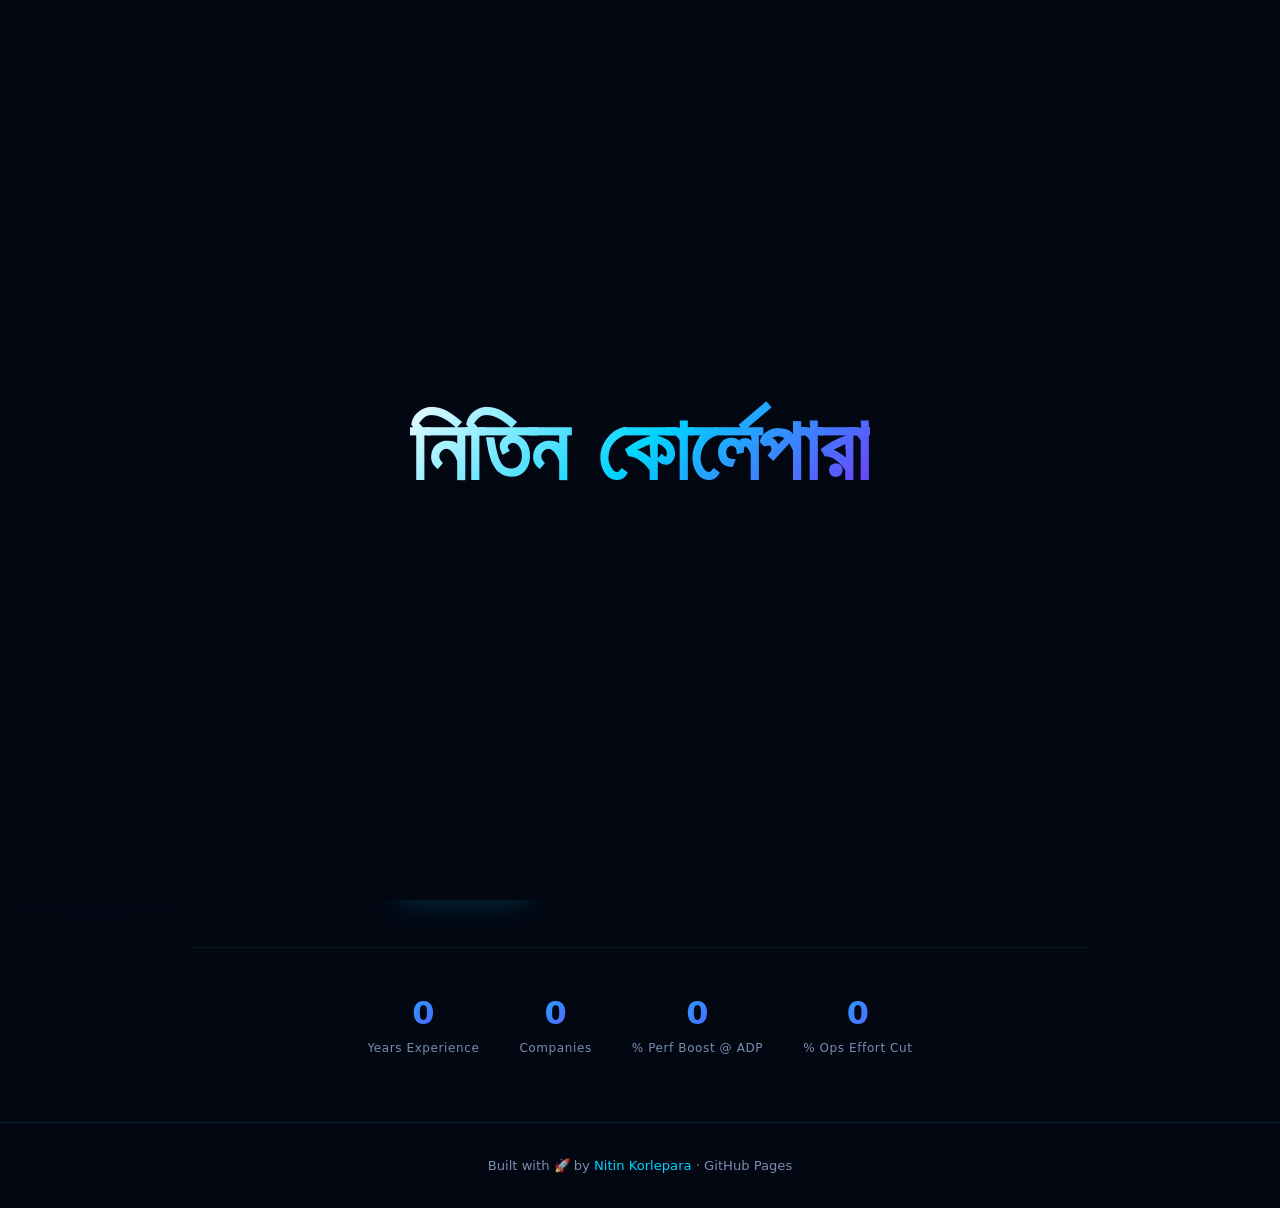
==== commit 2b8149da: "updated index" ====
--- a/index.html
+++ b/index.html
@@ -4,813 +4,115 @@
 <meta charset="UTF-8">
 <meta name="viewport" content="width=device-width, initial-scale=1.0">
 <title>Nitin Korlepara — Software Engineer</title>
+<link rel="stylesheet" href="styles.css">
 <style>
-  :root {
-    --primary: #00d4ff;
-    --secondary: #7b2fff;
-    --accent: #ff6b35;
-    --bg: #020712;
-    --bg2: #060d1f;
-    --bg3: #0a1628;
-    --text: #e0e8ff;
-    --text-dim: #7a8db0;
-    --card-bg: rgba(6, 13, 31, 0.85);
-    --border: rgba(0, 212, 255, 0.15);
-    --glow: 0 0 20px rgba(0, 212, 255, 0.3);
-  }
-
-  * { margin: 0; padding: 0; box-sizing: border-box; }
-
-  html { scroll-behavior: smooth; }
-
-  body {
-    font-family: 'Segoe UI', system-ui, -apple-system, sans-serif;
-    background: var(--bg);
-    color: var(--text);
-    overflow-x: hidden;
-    line-height: 1.6;
-  }
-
-  /* ── CANVAS ── */
-  #starCanvas {
-    position: fixed;
-    top: 0; left: 0;
-    width: 100%; height: 100%;
-    z-index: 0;
-    pointer-events: none;
-  }
-
-  /* ── NAV ── */
-  nav {
-    position: fixed;
-    top: 0; left: 0; right: 0;
-    z-index: 100;
-    display: flex;
-    justify-content: space-between;
-    align-items: center;
-    padding: 1rem 3rem;
-    background: transparent;
-    backdrop-filter: none;
-    border-bottom: none;
-    transition: all 0.3s;
-  }
-  nav.scrolled { box-shadow: none; }
-
-  .nav-logo {
-    font-size: 1.3rem;
-    font-weight: 700;
-    background: linear-gradient(135deg, var(--primary), var(--secondary));
-    -webkit-background-clip: text;
-    -webkit-text-fill-color: transparent;
-    letter-spacing: -0.5px;
-  }
-
-  .nav-links { display: flex; gap: 2rem; list-style: none; }
-  .nav-links a {
-    color: var(--text-dim);
-    text-decoration: none;
-    font-size: 0.875rem;
-    letter-spacing: 0.05em;
-    transition: color 0.2s;
-    position: relative;
-  }
-  .nav-links a::after {
-    content: '';
-    position: absolute;
-    bottom: -4px; left: 0;
-    width: 0; height: 1px;
-    background: var(--primary);
-    transition: width 0.3s;
-  }
-  .nav-links a:hover { color: var(--primary); }
-  .nav-links a:hover::after { width: 100%; }
-
-  /* ── SECTIONS ── */
-  section { position: relative; z-index: 1; }
-
-  /* ── HERO ── */
-  #hero {
-    min-height: 100vh;
-    display: flex;
-    align-items: center;
-    justify-content: center;
-    text-align: center;
-    padding: 6rem 2rem 4rem;
-  }
-
-  .hero-inner { max-width: 900px; }
-
-  .hero-badge {
-    display: inline-flex;
-    align-items: center;
-    gap: 0.5rem;
-    background: rgba(0, 212, 255, 0.08);
-    border: 1px solid rgba(0, 212, 255, 0.25);
-    border-radius: 999px;
-    padding: 0.35rem 1rem;
-    font-size: 0.8rem;
-    color: var(--primary);
-    margin-bottom: 1.5rem;
-    animation: float 3s ease-in-out infinite;
-  }
-
-  @keyframes float {
-    0%, 100% { transform: translateY(0); }
-    50% { transform: translateY(-6px); }
-  }
-
-  .hero-name {
-    font-size: clamp(2.8rem, 7vw, 5.5rem);
-    font-weight: 800;
-    line-height: 1.05;
-    letter-spacing: -2px;
-    background: linear-gradient(135deg, #ffffff 0%, var(--primary) 50%, var(--secondary) 100%);
-    -webkit-background-clip: text;
-    -webkit-text-fill-color: transparent;
-    margin-bottom: 0.75rem;
-  }
-
-  .hero-title {
-    font-size: 1.4rem;
-    color: var(--text-dim);
-    margin-bottom: 1.5rem;
-    min-height: 2rem;
-  }
-
-  .cursor {
-    display: inline-block;
-    width: 2px;
-    height: 1.2em;
-    background: var(--primary);
-    margin-left: 2px;
-    vertical-align: middle;
-    animation: blink 0.8s step-end infinite;
-  }
-  @keyframes blink { 50% { opacity: 0; } }
-
-  .hero-summary {
-    font-size: 1.05rem;
-    color: var(--text-dim);
-    max-width: 680px;
-    margin: 0 auto 2.5rem;
-    line-height: 1.75;
-  }
-
-  .hero-cta {
-    display: flex;
-    gap: 1rem;
-    justify-content: center;
-    flex-wrap: wrap;
-  }
-
-  .btn {
-    display: inline-flex;
-    align-items: center;
-    gap: 0.5rem;
-    padding: 0.8rem 1.8rem;
-    border-radius: 8px;
-    font-size: 0.9rem;
-    font-weight: 600;
-    text-decoration: none;
-    transition: all 0.25s;
-    cursor: pointer;
-    border: none;
-  }
-
-  .btn-primary {
-    background: linear-gradient(135deg, var(--primary), var(--secondary));
-    color: #fff;
-    box-shadow: 0 0 30px rgba(0, 212, 255, 0.25);
-  }
-  .btn-primary:hover {
-    transform: translateY(-2px);
-    box-shadow: 0 0 40px rgba(0, 212, 255, 0.45);
-  }
-
-  .btn-outline {
-    background: transparent;
-    color: var(--primary);
-    border: 1px solid rgba(0, 212, 255, 0.4);
-  }
-  .btn-outline:hover {
-    background: rgba(0, 212, 255, 0.08);
-    transform: translateY(-2px);
-    border-color: var(--primary);
-  }
-
-  /* ── ORBIT RING ── */
-  .orbit-container {
-    position: relative;
-    width: 340px;
-    height: 340px;
-    margin: 0 auto 7rem;
-    overflow: visible;
-  }
-  .orbit-ring {
-    position: absolute;
-    top: 50%; left: 50%;
-    transform: translate(-50%, -50%);
-    border-radius: 50%;
-    border: 1px solid rgba(0, 212, 255, 0.18);
-    animation: spin linear infinite;
-  }
-  .orbit-ring:nth-child(1) { width: 240px; height: 240px; animation-duration: 7s; }
-  .orbit-ring:nth-child(2) { width: 290px; height: 290px; animation-duration: 12s; animation-direction: reverse; }
-  .orbit-ring:nth-child(3) { width: 335px; height: 335px; animation-duration: 18s; }
-  .orbit-dot {
-    position: absolute;
-    width: 7px; height: 7px;
-    border-radius: 50%;
-    background: var(--primary);
-    top: -3.5px; left: 50%;
-    transform: translateX(-50%);
-    box-shadow: 0 0 10px var(--primary);
-  }
-  .orbit-dot.purple { background: var(--secondary); box-shadow: 0 0 10px var(--secondary); }
-  .orbit-dot.orange { background: var(--accent); box-shadow: 0 0 10px var(--accent); }
-  .orbit-center {
-    position: absolute;
-    top: 50%; left: 50%;
-    transform: translate(-50%, -50%);
-    width: 210px; height: 210px;
-    border-radius: 50%;
-    background: transparent;
-    display: flex; align-items: center; justify-content: center;
-    overflow: hidden;
-  }
-
-  /* ── HUB NAV ── */
-  .hub-nav {
-    position: absolute;
-    top: 50%; left: 50%;
-    background: rgba(0, 212, 255, 0.08);
-    border: 1px solid rgba(0, 212, 255, 0.3);
-    color: var(--primary);
-    padding: 0.45rem 1rem;
-    border-radius: 999px;
-    font-size: 0.78rem;
-    font-weight: 600;
-    text-decoration: none;
-    white-space: nowrap;
-    letter-spacing: 0.05em;
-    backdrop-filter: blur(8px);
-    opacity: 0;
-    pointer-events: none;
-    transition: opacity 0.3s ease, transform 0.35s cubic-bezier(0.34,1.56,0.64,1), background 0.2s;
-    z-index: 20;
-  }
-  .hub-nav:hover { background: rgba(0, 212, 255, 0.2); color: #fff; }
-
-  /* Collapsed: all at center */
-  .hub-nav-about        { transform: translate(-50%, -50%); }
-  .hub-nav-projects     { transform: translate(-50%, -50%); }
-  .hub-nav-skills       { transform: translate(-50%, -50%); }
-  .hub-nav-experience   { transform: translate(-50%, -50%); }
-  .hub-nav-education    { transform: translate(-50%, -50%); }
-  .hub-nav-certs        { transform: translate(-50%, -50%); }
-  .hub-nav-contact      { transform: translate(-50%, -50%); }
-
-  /* Expanded: fan out radially (r = 215px, 7 items at 51.4deg intervals) */
-  .orbit-container:hover .hub-nav { opacity: 1; pointer-events: auto; }
-  .orbit-container:hover .hub-nav-about      { transform: translate(calc(-50% +   0px), calc(-50% - 215px)); }
-  .orbit-container:hover .hub-nav-projects   { transform: translate(calc(-50% + 168px), calc(-50% - 134px)); }
-  .orbit-container:hover .hub-nav-skills     { transform: translate(calc(-50% + 210px), calc(-50% +  48px)); }
-  .orbit-container:hover .hub-nav-experience { transform: translate(calc(-50% +  93px), calc(-50% + 193px)); }
-  .orbit-container:hover .hub-nav-education  { transform: translate(calc(-50% -  93px), calc(-50% + 193px)); }
-  .orbit-container:hover .hub-nav-certs      { transform: translate(calc(-50% - 210px), calc(-50% +  48px)); }
-  .orbit-container:hover .hub-nav-contact    { transform: translate(calc(-50% - 168px), calc(-50% - 134px)); }
-
-  /* Stagger delays */
-  .hub-nav-about      { transition-delay: 0s; }
-  .hub-nav-projects   { transition-delay: 0.03s; }
-  .hub-nav-skills     { transition-delay: 0.06s; }
-  .hub-nav-experience { transition-delay: 0.09s; }
-  .hub-nav-education  { transition-delay: 0.12s; }
-  .hub-nav-certs      { transition-delay: 0.15s; }
-  .hub-nav-contact    { transition-delay: 0.18s; }
-
-  @keyframes spin { from { transform: translate(-50%, -50%) rotate(0deg); } to { transform: translate(-50%, -50%) rotate(360deg); } }
-
-  /* ── SECTION SHARED ── */
-  .section-wrap {
-    max-width: 1100px;
-    margin: 0 auto;
-    padding: 5rem 2rem;
-  }
-
-  .section-header {
-    text-align: center;
-    margin-bottom: 3.5rem;
-  }
-
-  .section-label {
-    font-size: 0.75rem;
-    font-weight: 600;
-    letter-spacing: 0.2em;
-    color: var(--primary);
-    text-transform: uppercase;
-    margin-bottom: 0.75rem;
-  }
-
-  .section-title {
-    font-size: clamp(1.8rem, 3.5vw, 2.8rem);
-    font-weight: 800;
-    letter-spacing: -1px;
-    color: #fff;
-  }
-
-  .section-title span {
-    background: linear-gradient(135deg, var(--primary), var(--secondary));
-    -webkit-background-clip: text;
-    -webkit-text-fill-color: transparent;
-  }
-
-  /* ── STATS BAR ── */
-  .stats-bar {
-    display: flex;
-    justify-content: center;
-    gap: 3rem;
-    flex-wrap: wrap;
-    padding: 2rem;
-    margin-top: -1rem;
-    margin-bottom: 3rem;
-  }
-
-  .stat-item { text-align: center; }
-  .stat-number {
-    font-size: 2.5rem;
-    font-weight: 800;
-    background: linear-gradient(135deg, var(--primary), var(--secondary));
-    -webkit-background-clip: text;
-    -webkit-text-fill-color: transparent;
-  }
-  .stat-label { font-size: 0.8rem; color: var(--text-dim); letter-spacing: 0.05em; }
-
-  /* ── SKILLS ── */
-  #skills { background: var(--bg2); }
-
-  .skills-grid {
-    display: grid;
-    grid-template-columns: repeat(auto-fit, minmax(300px, 1fr));
-    gap: 1.5rem;
-  }
-
-  .skill-category {
-    background: var(--card-bg);
-    border: 1px solid var(--border);
-    border-radius: 16px;
-    padding: 1.75rem;
-    transition: all 0.3s;
-    position: relative;
-    overflow: hidden;
-  }
-  .skill-category::before {
-    content: '';
-    position: absolute;
-    top: 0; left: 0; right: 0;
-    height: 2px;
-    background: linear-gradient(90deg, var(--primary), var(--secondary));
-    opacity: 0;
-    transition: opacity 0.3s;
-  }
-  .skill-category:hover { transform: translateY(-4px); box-shadow: var(--glow); border-color: rgba(0, 212, 255, 0.3); }
-  .skill-category:hover::before { opacity: 1; }
-
-  .skill-cat-header {
-    display: flex;
-    align-items: center;
-    gap: 0.75rem;
-    margin-bottom: 1.25rem;
-  }
-  .skill-cat-icon {
-    width: 38px; height: 38px;
-    border-radius: 10px;
-    display: flex; align-items: center; justify-content: center;
-    font-size: 1.1rem;
-    background: rgba(0, 212, 255, 0.1);
-  }
-  .skill-cat-name { font-weight: 700; font-size: 0.95rem; color: #fff; }
-
-  .skill-tags { display: flex; flex-wrap: wrap; gap: 0.5rem; }
-  .skill-tag {
-    background: rgba(0, 212, 255, 0.08);
-    border: 1px solid rgba(0, 212, 255, 0.15);
-    border-radius: 6px;
-    padding: 0.3rem 0.7rem;
-    font-size: 0.78rem;
-    color: var(--text-dim);
-    transition: all 0.2s;
-    cursor: default;
-  }
-  .skill-tag:hover {
-    background: rgba(0, 212, 255, 0.15);
-    color: var(--primary);
-    border-color: rgba(0, 212, 255, 0.4);
-    transform: translateY(-1px);
-  }
-
-  /* Proficiency bars */
-  .skill-bars { margin-top: 2.5rem; }
-  .skill-bar-item { margin-bottom: 1.2rem; }
-  .skill-bar-header { display: flex; justify-content: space-between; margin-bottom: 0.4rem; }
-  .skill-bar-name { font-size: 0.85rem; color: var(--text); }
-  .skill-bar-pct { font-size: 0.8rem; color: var(--primary); }
-  .skill-bar-track {
-    height: 5px;
-    background: rgba(255,255,255,0.06);
-    border-radius: 999px;
-    overflow: hidden;
-  }
-  .skill-bar-fill {
-    height: 100%;
-    border-radius: 999px;
-    background: linear-gradient(90deg, var(--primary), var(--secondary));
-    width: 0;
-    transition: width 1.2s cubic-bezier(0.4, 0, 0.2, 1);
-    box-shadow: 0 0 8px var(--primary);
-  }
-
-  /* ── EXPERIENCE ── */
-  .timeline { position: relative; padding-left: 2rem; }
-  .timeline::before {
-    content: '';
-    position: absolute;
-    left: 0; top: 8px; bottom: 8px;
-    width: 1px;
-    background: linear-gradient(180deg, var(--primary), var(--secondary), transparent);
-  }
-
-  .timeline-item {
-    position: relative;
-    margin-bottom: 2.5rem;
-    padding-left: 2rem;
-    opacity: 0;
-    transform: translateX(-20px);
-    transition: all 0.5s;
-  }
-  .timeline-item.visible { opacity: 1; transform: translateX(0); }
-
-  .timeline-dot {
-    position: absolute;
-    left: -2rem;
-    top: 8px;
-    width: 13px; height: 13px;
-    border-radius: 50%;
-    background: var(--primary);
-    border: 2px solid var(--bg);
-    box-shadow: 0 0 12px var(--primary);
-    transform: translateX(-6px);
-  }
-
-  .timeline-card {
-    background: var(--card-bg);
-    border: 1px solid var(--border);
-    border-radius: 16px;
-    padding: 1.75rem;
-    transition: all 0.3s;
-  }
-  .timeline-card:hover { border-color: rgba(0, 212, 255, 0.3); box-shadow: var(--glow); transform: translateX(4px); }
-
-  .timeline-meta {
-    display: flex;
-    justify-content: space-between;
-    align-items: flex-start;
-    flex-wrap: wrap;
-    gap: 0.5rem;
-    margin-bottom: 0.5rem;
-  }
-
-  .timeline-company {
-    font-size: 1.1rem;
-    font-weight: 700;
-    color: #fff;
-  }
-
-  .timeline-date {
-    font-size: 0.78rem;
-    color: var(--primary);
-    background: rgba(0, 212, 255, 0.08);
-    border: 1px solid rgba(0, 212, 255, 0.2);
-    padding: 0.2rem 0.7rem;
-    border-radius: 999px;
-  }
-
-  .timeline-role {
-    font-size: 0.875rem;
-    color: var(--secondary);
-    margin-bottom: 0.75rem;
-  }
-
-  .timeline-achievements { list-style: none; padding: 0; }
-  .timeline-achievements li {
-    display: flex;
-    gap: 0.6rem;
-    font-size: 0.85rem;
-    color: var(--text-dim);
-    margin-bottom: 0.5rem;
-    line-height: 1.5;
-  }
-  .timeline-achievements li::before {
-    content: '▸';
-    color: var(--primary);
-    flex-shrink: 0;
-    margin-top: 1px;
-  }
-
-  .timeline-chips { display: flex; flex-wrap: wrap; gap: 0.4rem; margin-top: 1rem; }
-  .chip {
-    background: rgba(123, 47, 255, 0.1);
-    border: 1px solid rgba(123, 47, 255, 0.2);
-    border-radius: 4px;
-    padding: 0.2rem 0.6rem;
-    font-size: 0.72rem;
-    color: #a78bfa;
-  }
-
-  /* ── EDUCATION & CERTS ── */
-  #education { background: var(--bg2); }
-
-  .edu-grid {
-    display: grid;
-    grid-template-columns: repeat(auto-fit, minmax(280px, 1fr));
-    gap: 1.5rem;
-  }
-
-  .edu-card {
-    background: var(--card-bg);
-    border: 1px solid var(--border);
-    border-radius: 16px;
-    padding: 1.75rem;
-    transition: all 0.3s;
-    position: relative;
-    overflow: hidden;
-  }
-  .edu-card::after {
-    content: '';
-    position: absolute;
-    top: -50%; right: -50%;
-    width: 150px; height: 150px;
-    border-radius: 50%;
-    background: radial-gradient(circle, rgba(0,212,255,0.06) 0%, transparent 70%);
-    pointer-events: none;
-  }
-  .edu-card:hover { transform: translateY(-4px); box-shadow: var(--glow); border-color: rgba(0,212,255,0.3); }
-
-  .edu-icon { font-size: 2rem; margin-bottom: 1rem; }
-  .edu-school { font-size: 1.05rem; font-weight: 700; color: #fff; margin-bottom: 0.25rem; }
-  .edu-degree { font-size: 0.85rem; color: var(--primary); margin-bottom: 0.5rem; }
-  .edu-date { font-size: 0.78rem; color: var(--text-dim); margin-bottom: 0.75rem; }
-  .edu-detail { font-size: 0.82rem; color: var(--text-dim); line-height: 1.5; }
-
-  .cert-card {
-    background: var(--card-bg);
-    border: 1px solid var(--border);
-    border-radius: 16px;
-    padding: 1.25rem 1.75rem;
-    display: flex;
-    align-items: center;
-    gap: 1rem;
-    transition: all 0.3s;
-  }
-  .cert-card:hover { transform: translateY(-3px); box-shadow: var(--glow); border-color: rgba(0,212,255,0.3); }
-  .cert-icon {
-    width: 44px; height: 44px;
-    border-radius: 12px;
-    background: linear-gradient(135deg, var(--primary), var(--secondary));
-    display: flex; align-items: center; justify-content: center;
-    font-size: 1.2rem;
-    flex-shrink: 0;
-  }
-  .cert-name { font-size: 0.9rem; font-weight: 600; color: #fff; }
-  .cert-issuer { font-size: 0.78rem; color: var(--text-dim); }
-
-  /* ── CONTACT ── */
-  #contact { background: var(--bg); }
-
-  .contact-inner {
-    text-align: center;
-    padding: 4rem 2rem;
-    background: var(--card-bg);
-    border: 1px solid var(--border);
-    border-radius: 24px;
-    position: relative;
-    overflow: hidden;
-  }
-  .contact-inner::before {
-    content: '';
-    position: absolute;
-    top: 0; left: 50%; transform: translateX(-50%);
-    width: 60%; height: 1px;
-    background: linear-gradient(90deg, transparent, var(--primary), var(--secondary), transparent);
-  }
-
-  .contact-title {
-    font-size: 2.2rem;
-    font-weight: 800;
-    color: #fff;
-    margin-bottom: 1rem;
-    letter-spacing: -1px;
-  }
-
-  .contact-sub {
-    color: var(--text-dim);
-    margin-bottom: 2.5rem;
-    max-width: 480px;
-    margin-left: auto;
-    margin-right: auto;
-  }
-
-  .contact-links {
-    display: flex;
-    justify-content: center;
-    gap: 1rem;
-    flex-wrap: wrap;
-  }
-
-  /* ── NEBULA BG DECORATIONS ── */
-  .nebula {
-    position: fixed;
-    border-radius: 50%;
-    filter: blur(80px);
-    pointer-events: none;
-    z-index: 0;
-    opacity: 0.06;
-  }
-  .nebula-1 { width: 600px; height: 600px; top: -100px; right: -200px; background: var(--primary); }
-  .nebula-2 { width: 500px; height: 500px; bottom: 10%; left: -150px; background: var(--secondary); }
-  .nebula-3 { width: 400px; height: 400px; top: 50%; left: 50%; transform: translate(-50%, -50%); background: var(--accent); opacity: 0.03; }
-
-  /* ── SCROLL INDICATOR ── */
-  .scroll-down {
-    position: absolute;
-    bottom: 2.5rem;
-    left: 50%;
-    transform: translateX(-50%);
-    display: flex;
-    flex-direction: column;
-    align-items: center;
-    gap: 0.4rem;
-    color: var(--text-dim);
-    font-size: 0.75rem;
-    letter-spacing: 0.1em;
-    animation: float 2s ease-in-out infinite;
-  }
-  .scroll-arrow {
-    width: 20px; height: 20px;
-    border-right: 1px solid var(--primary);
-    border-bottom: 1px solid var(--primary);
-    transform: rotate(45deg);
-  }
-
-  /* ── FOOTER ── */
-  footer {
-    position: relative;
-    z-index: 1;
-    text-align: center;
-    padding: 2rem;
-    border-top: 1px solid var(--border);
-    color: var(--text-dim);
-    font-size: 0.82rem;
-  }
-  footer span { color: var(--primary); }
-
-  /* ── REVEAL ANIMATIONS ── */
-  .reveal {
-    opacity: 0;
-    transform: translateY(24px);
-    transition: opacity 0.6s ease, transform 0.6s ease;
-  }
-  .reveal.visible { opacity: 1; transform: translateY(0); }
-
-  /* ── MOBILE ── */
-  @media (max-width: 640px) {
-    nav { padding: 1rem 1.25rem; }
-    .nav-links { gap: 1rem; }
-    .nav-links a { font-size: 0.78rem; }
-    .stats-bar { gap: 1.5rem; }
-  }
-
-  /* ── TERMINAL TYPING BLOCK ── */
-  .terminal-block {
-    background: rgba(2, 7, 18, 0.9);
-    border: 1px solid rgba(0, 212, 255, 0.15);
-    border-radius: 12px;
-    padding: 1.5rem;
-    font-family: 'Fira Code', 'Courier New', monospace;
-    font-size: 0.82rem;
-    color: #7fdbca;
-    margin-top: 2rem;
-    text-align: left;
-    position: relative;
-    max-width: 600px;
-    margin: 2rem auto 0;
-  }
-  .terminal-bar {
-    display: flex;
-    gap: 0.4rem;
-    margin-bottom: 1rem;
-  }
-  .t-dot { width: 10px; height: 10px; border-radius: 50%; }
-  .t-red { background: #ff5f56; }
-  .t-yellow { background: #ffbd2e; }
-  .t-green { background: #27c93f; }
-  .terminal-line { margin-bottom: 0.25rem; }
-  .t-prompt { color: var(--primary); }
-  .t-cmd { color: #e2e8f0; }
-  .t-out { color: var(--text-dim); }
-  .t-val { color: #7b2fff; }
-  .t-str { color: #27c93f; }
-
-  /* ── SECTION DIVIDER ── */
-  .section-divider {
-    height: 1px;
-    background: linear-gradient(90deg, transparent, var(--border), transparent);
-    margin: 0 3rem;
-  }
-  /* ── LOADER ── */
-  #loader {
-    position: fixed;
-    inset: 0;
-    z-index: 9999;
-    background: #020712;
-    display: flex;
-    flex-direction: column;
-    align-items: center;
-    justify-content: center;
-    gap: 1.5rem;
-    transition: opacity 1s ease, visibility 1s ease;
-  }
-  #loader.fade-out {
-    opacity: 0;
-    visibility: hidden;
-    pointer-events: none;
-  }
-
-  .loader-lang {
-    font-size: 0.78rem;
-    letter-spacing: 0.2em;
-    color: var(--primary);
-    text-transform: uppercase;
-    opacity: 0;
-    transition: opacity 0.4s ease;
-    min-height: 1rem;
-  }
-
-  .loader-name {
-    font-size: clamp(2.8rem, 8vw, 5.5rem);
-    font-weight: 800;
-    text-align: center;
-    letter-spacing: -1px;
-    background: linear-gradient(135deg, #ffffff, var(--primary), var(--secondary));
-    -webkit-background-clip: text;
-    -webkit-text-fill-color: transparent;
-    opacity: 0;
-    transform: translateY(12px);
-    transition: opacity 0.5s ease, transform 0.5s ease;
-    min-height: 1.2em;
-  }
-
-  .loader-name.visible {
-    opacity: 1;
-    transform: translateY(0);
-  }
-  .loader-lang.visible { opacity: 1; }
-
-
-  .loader-stars {
-    position: absolute;
-    inset: 0;
-    pointer-events: none;
-    overflow: hidden;
-  }
-  .loader-star {
-    position: absolute;
-    background: white;
-    border-radius: 50%;
-    animation: twinkle 2s ease-in-out infinite;
-  }
-  @keyframes twinkle {
-    0%, 100% { opacity: 0.2; }
-    50% { opacity: 0.9; }
-  }
+/* ── LOADER ── */
+#loader {
+  position:fixed; inset:0; z-index:9999; background:#020712;
+  display:flex; align-items:center; justify-content:center;
+  transition:opacity 0.6s ease;
+}
+#loader.fade-out { opacity:0; pointer-events:none; }
+.loader-name {
+  font-size:clamp(2.8rem,8vw,5.5rem); font-weight:800; text-align:center;
+  letter-spacing:-1px;
+  background:linear-gradient(135deg,#ffffff,var(--primary),var(--secondary));
+  -webkit-background-clip:text; -webkit-text-fill-color:transparent;
+  opacity:0; transform:translateY(12px);
+  transition:opacity 0.5s ease, transform 0.5s ease;
+}
+.loader-name.visible { opacity:1; transform:translateY(0); }
+
+/* ── HERO ── */
+#hero {
+  min-height:100vh; display:flex; align-items:center; justify-content:center;
+  text-align:center; padding:6rem 2rem 4rem; overflow:hidden;
+}
+.hero-inner { max-width:900px; width:100%; }
+
+/* Orbit */
+.orbit-container { position:relative; width:340px; height:340px; margin:0 auto 4rem; overflow:visible; }
+.orbit-ring {
+  position:absolute; top:50%; left:50%; transform:translate(-50%,-50%);
+  border-radius:50%; border:1px solid rgba(0,212,255,0.18);
+  animation:spin linear infinite;
+}
+.orbit-ring:nth-child(1) { width:240px; height:240px; animation-duration:7s; }
+.orbit-ring:nth-child(2) { width:290px; height:290px; animation-duration:12s; animation-direction:reverse; }
+.orbit-ring:nth-child(3) { width:335px; height:335px; animation-duration:18s; }
+.orbit-dot {
+  position:absolute; width:7px; height:7px; border-radius:50%;
+  background:var(--primary); top:-3.5px; left:50%; transform:translateX(-50%);
+  box-shadow:0 0 10px var(--primary);
+}
+.orbit-dot.purple { background:var(--secondary); box-shadow:0 0 10px var(--secondary); }
+.orbit-dot.orange { background:var(--accent); box-shadow:0 0 10px var(--accent); }
+.orbit-center {
+  position:absolute; top:50%; left:50%; transform:translate(-50%,-50%);
+  width:210px; height:210px; border-radius:50%;
+  display:flex; align-items:center; justify-content:center; overflow:hidden;
+}
+@keyframes spin {
+  from { transform:translate(-50%,-50%) rotate(0deg); }
+  to   { transform:translate(-50%,-50%) rotate(360deg); }
+}
+
+/* Hero text */
+.hero-badge {
+  display:inline-flex; align-items:center; gap:0.5rem;
+  background:rgba(0,212,255,0.08); border:1px solid rgba(0,212,255,0.25);
+  border-radius:999px; padding:0.35rem 1rem; font-size:0.8rem; color:var(--primary);
+  margin-bottom:1.5rem; animation:float 3s ease-in-out infinite;
+}
+@keyframes float { 0%,100%{transform:translateY(0)} 50%{transform:translateY(-6px)} }
+
+.hero-name {
+  font-size:clamp(2.8rem,7vw,5.5rem); font-weight:800; line-height:1.05;
+  letter-spacing:-2px;
+  background:linear-gradient(135deg,#ffffff 0%,var(--primary) 50%,var(--secondary) 100%);
+  -webkit-background-clip:text; -webkit-text-fill-color:transparent;
+  margin-bottom:0.75rem;
+}
+.hero-title { font-size:1.4rem; color:var(--text-dim); margin-bottom:1.5rem; min-height:2rem; }
+.cursor {
+  display:inline-block; width:2px; height:1.2em; background:var(--primary);
+  margin-left:2px; vertical-align:middle; animation:blink 0.8s step-end infinite;
+}
+@keyframes blink { 50%{opacity:0} }
+
+.hero-summary {
+  font-size:1.05rem; color:var(--text-dim); max-width:640px;
+  margin:0 auto 2.5rem; line-height:1.75;
+}
+.hero-cta { display:flex; gap:1rem; justify-content:center; flex-wrap:wrap; }
+
+/* Stats strip */
+.stats-strip {
+  display:flex; justify-content:center; gap:2.5rem; flex-wrap:wrap;
+  margin-top:3rem; padding-top:2.5rem;
+  border-top:1px solid rgba(0,212,255,0.08);
+}
+.stat-item { text-align:center; }
+.stat-number {
+  font-size:2rem; font-weight:800;
+  background:linear-gradient(135deg,var(--primary),var(--secondary));
+  -webkit-background-clip:text; -webkit-text-fill-color:transparent;
+}
+.stat-label { font-size:0.75rem; color:var(--text-dim); letter-spacing:0.05em; }
 </style>
 </head>
 <body>
 
-<!-- ── LOADER ── -->
+<!-- LOADER -->
 <div id="loader">
   <div class="loader-name" id="loaderName">Nitin Korlepara</div>
 </div>
 
-<!-- Nebula backgrounds -->
 <div class="nebula nebula-1"></div>
 <div class="nebula nebula-2"></div>
 <div class="nebula nebula-3"></div>
-
-<!-- Star canvas -->
 <canvas id="starCanvas"></canvas>
 
-<!-- ── NAV ── -->
 <nav id="navbar">
   <div class="nav-logo"><a href="index.html"><img src="logo.png" alt="Kortin Logo" style="height:44px;width:auto;display:block;filter:drop-shadow(0 0 8px rgba(0,212,255,0.4));"></a></div>
   <ul class="nav-links">
@@ -823,27 +125,24 @@
   </ul>
 </nav>
 
-<!-- ── HERO ── -->
 <section id="hero">
   <div class="hero-inner">
+
     <div class="orbit-container">
       <div class="orbit-ring"><div class="orbit-dot"></div></div>
       <div class="orbit-ring"><div class="orbit-dot purple"></div></div>
       <div class="orbit-ring"><div class="orbit-dot orange"></div></div>
       <div class="orbit-center">
-        <img src="logo.png" alt="Kortin" style="width:210px; height:210px; object-fit:cover; border-radius:50%; filter: drop-shadow(0 0 20px rgba(0,212,255,0.5)) drop-shadow(0 0 40px rgba(123,47,255,0.3));">
-      </div>
-
+        <img src="logo.png" alt="Kortin"
+          style="width:210px;height:210px;object-fit:cover;border-radius:50%;
+                 filter:drop-shadow(0 0 20px rgba(0,212,255,0.5)) drop-shadow(0 0 40px rgba(123,47,255,0.3));">
+      </div>
     </div>
 
-    <div class="hero-badge">
-      <span>⚡</span> Available for new opportunities
-    </div>
+    <div class="hero-badge"><span>⚡</span> Available for new opportunities</div>
 
     <h1 class="hero-name">Nitin Korlepara</h1>
-    <div class="hero-title">
-      <span id="typeTarget"></span><span class="cursor"></span>
-    </div>
+    <div class="hero-title"><span id="typeTarget"></span><span class="cursor"></span></div>
     <p class="hero-summary">
       Senior Software Engineer specializing in high-performance Java backends,
       event-driven microservices, and AWS cloud architecture.
@@ -853,560 +152,80 @@
     <div class="hero-cta">
       <a href="https://github.com/nitinkorlepara" target="_blank" class="btn btn-primary">
         <svg width="16" height="16" fill="currentColor" viewBox="0 0 24 24"><path d="M12 0C5.37 0 0 5.37 0 12c0 5.31 3.435 9.795 8.205 11.385.6.105.825-.255.825-.57 0-.285-.015-1.23-.015-2.235-3.015.555-3.795-.735-4.035-1.41-.135-.345-.72-1.41-1.23-1.695-.42-.225-1.02-.78-.015-.795.945-.015 1.62.87 1.845 1.23 1.08 1.815 2.805 1.305 3.495.99.105-.78.42-1.305.765-1.605-2.67-.3-5.46-1.335-5.46-5.925 0-1.305.465-2.385 1.23-3.225-.12-.3-.54-1.53.12-3.18 0 0 1.005-.315 3.3 1.23.96-.27 1.98-.405 3-.405s2.04.135 3 .405c2.295-1.56 3.3-1.23 3.3-1.23.66 1.65.24 2.88.12 3.18.765.84 1.23 1.905 1.23 3.225 0 4.605-2.805 5.625-5.475 5.925.435.375.81 1.095.81 2.22 0 1.605-.015 2.895-.015 3.3 0 .315.225.69.825.57A12.02 12.02 0 0024 12c0-6.63-5.37-12-12-12z"/></svg>
-        GitHub Profile
+        GitHub
       </a>
-      <a href="mailto:korleparanaganitin@gmail.com" class="btn btn-outline">
+      <a href="experience.html" class="btn btn-outline">View Experience</a>
+      <a href="contact.html" class="btn btn-outline">
         <svg width="16" height="16" fill="none" stroke="currentColor" stroke-width="2" viewBox="0 0 24 24"><path d="M4 4h16c1.1 0 2 .9 2 2v12c0 1.1-.9 2-2 2H4c-1.1 0-2-.9-2-2V6c0-1.1.9-2 2-2z"/><polyline points="22,6 12,12 2,6"/></svg>
-        Get in Touch
+        Contact
       </a>
     </div>
 
-    <div class="terminal-block">
-      <div class="terminal-bar">
-        <div class="t-dot t-red"></div>
-        <div class="t-dot t-yellow"></div>
-        <div class="t-dot t-green"></div>
-      </div>
-      <div class="terminal-line"><span class="t-prompt">$ </span><span class="t-cmd">whoami</span></div>
-      <div class="terminal-line t-out">> Nitin Korlepara — Senior Software Engineer</div>
-      <div class="terminal-line" style="margin-top:0.5rem"><span class="t-prompt">$ </span><span class="t-cmd">cat skills.json</span></div>
-      <div class="terminal-line t-out">{ <span class="t-val">"primary"</span>: <span class="t-str">"Java (8-21)"</span>, <span class="t-val">"cloud"</span>: <span class="t-str">"AWS"</span>,</div>
-      <div class="terminal-line t-out" style="padding-left:1.5rem"><span class="t-val">"arch"</span>: <span class="t-str">"Microservices, Event-Driven"</span> }</div>
-      <div class="terminal-line" style="margin-top:0.5rem"><span class="t-prompt">$ </span><span class="t-cmd">cat experience.txt</span></div>
-      <div class="terminal-line t-out">> 8+ years | ADP · Verizon · Cognizant</div>
-      <div class="terminal-line" style="margin-top:0.5rem"><span class="t-prompt">$ </span><span class="cursor" style="display:inline-block;width:6px;height:0.9em;background:var(--primary);animation:blink .8s step-end infinite"></span></div>
+    <!-- Quick stats strip -->
+    <div class="stats-strip">
+      <div class="stat-item">
+        <div class="stat-number" data-target="8">0</div>
+        <div class="stat-label">Years Experience</div>
+      </div>
+      <div class="stat-item">
+        <div class="stat-number" data-target="4">0</div>
+        <div class="stat-label">Companies</div>
+      </div>
+      <div class="stat-item">
+        <div class="stat-number" data-target="28">0</div>
+        <div class="stat-label">% Perf Boost @ ADP</div>
+      </div>
+      <div class="stat-item">
+        <div class="stat-number" data-target="75">0</div>
+        <div class="stat-label">% Ops Effort Cut</div>
+      </div>
     </div>
-  </div>
-
-  <div class="scroll-down">
-    <span>SCROLL</span>
-    <div class="scroll-arrow"></div>
+
   </div>
 </section>
 
-<!-- ── STATS ── -->
-<section id="about" style="background: var(--bg2); position: relative; z-index:1;">
-  <div class="section-wrap" style="padding-top: 3rem; padding-bottom: 3rem;">
-    <div class="stats-bar">
-      <div class="stat-item reveal">
-        <div class="stat-number" data-target="8">0</div>
-        <div class="stat-label">Years Experience</div>
-      </div>
-      <div class="stat-item reveal" style="transition-delay:0.1s">
-        <div class="stat-number" data-target="4">0</div>
-        <div class="stat-label">Companies</div>
-      </div>
-      <div class="stat-item reveal" style="transition-delay:0.2s">
-        <div class="stat-number" data-target="28">0</div>
-        <div class="stat-label">% Perf Boost @ ADP</div>
-      </div>
-      <div class="stat-item reveal" style="transition-delay:0.3s">
-        <div class="stat-number" data-target="75">0</div>
-        <div class="stat-label">% Ops Effort Cut</div>
-      </div>
-      <div class="stat-item reveal" style="transition-delay:0.4s">
-        <div class="stat-number" data-target="2">0</div>
-        <div class="stat-label">Certifications</div>
-      </div>
-    </div>
-  </div>
-</section>
-
-<div class="section-divider"></div>
-
-<!-- ── SKILLS ── -->
-<section id="skills">
-  <div class="section-wrap">
-    <div class="section-header reveal">
-      <div class="section-label">Technical Arsenal</div>
-      <h2 class="section-title">Skills &amp; <span>Technologies</span></h2>
-    </div>
-
-    <div class="skills-grid">
-      <div class="skill-category reveal">
-        <div class="skill-cat-header">
-          <div class="skill-cat-icon">☕</div>
-          <div class="skill-cat-name">Languages</div>
-        </div>
-        <div class="skill-tags">
-          <span class="skill-tag">Java 8–21</span>
-          <span class="skill-tag">Reactive Streams</span>
-          <span class="skill-tag">JavaScript</span>
-          <span class="skill-tag">Python</span>
-        </div>
-      </div>
-
-      <div class="skill-category reveal" style="transition-delay:0.05s">
-        <div class="skill-cat-header">
-          <div class="skill-cat-icon">⚙️</div>
-          <div class="skill-cat-name">Frameworks</div>
-        </div>
-        <div class="skill-tags">
-          <span class="skill-tag">Spring Boot</span>
-          <span class="skill-tag">Spring WebFlux</span>
-          <span class="skill-tag">Node.js</span>
-          <span class="skill-tag">Angular</span>
-        </div>
-      </div>
-
-      <div class="skill-category reveal" style="transition-delay:0.1s">
-        <div class="skill-cat-header">
-          <div class="skill-cat-icon">🗄️</div>
-          <div class="skill-cat-name">Databases</div>
-        </div>
-        <div class="skill-tags">
-          <span class="skill-tag">PostgreSQL</span>
-          <span class="skill-tag">MongoDB</span>
-          <span class="skill-tag">Cassandra</span>
-          <span class="skill-tag">Redis</span>
-          <span class="skill-tag">SQL</span>
-        </div>
-      </div>
-
-      <div class="skill-category reveal" style="transition-delay:0.15s">
-        <div class="skill-cat-header">
-          <div class="skill-cat-icon">☁️</div>
-          <div class="skill-cat-name">Cloud &amp; Platforms</div>
-        </div>
-        <div class="skill-tags">
-          <span class="skill-tag">AWS EC2</span>
-          <span class="skill-tag">AWS Lambda</span>
-          <span class="skill-tag">EventBridge</span>
-          <span class="skill-tag">Docker</span>
-          <span class="skill-tag">Kubernetes</span>
-          <span class="skill-tag">Kafka</span>
-          <span class="skill-tag">GraphQL</span>
-        </div>
-      </div>
-
-      <div class="skill-category reveal" style="transition-delay:0.2s">
-        <div class="skill-cat-header">
-          <div class="skill-cat-icon">🔧</div>
-          <div class="skill-cat-name">Tools &amp; Practices</div>
-        </div>
-        <div class="skill-tags">
-          <span class="skill-tag">JUnit</span>
-          <span class="skill-tag">Mockito</span>
-          <span class="skill-tag">TDD</span>
-          <span class="skill-tag">CI/CD</span>
-          <span class="skill-tag">ELK Stack</span>
-          <span class="skill-tag">Swagger/OpenAPI</span>
-          <span class="skill-tag">Git</span>
-          <span class="skill-tag">Maven</span>
-          <span class="skill-tag">JPA/Hibernate</span>
-          <span class="skill-tag">RESTful APIs</span>
-          <span class="skill-tag">DDD</span>
-          <span class="skill-tag">Event-Driven</span>
-        </div>
-      </div>
-
-      <div class="skill-category reveal" style="transition-delay:0.25s">
-        <div class="skill-cat-header">
-          <div class="skill-cat-icon">🤖</div>
-          <div class="skill-cat-name">AI Tools</div>
-        </div>
-        <div class="skill-tags">
-          <span class="skill-tag">GitHub Copilot</span>
-          <span class="skill-tag">Claude Code</span>
-        </div>
-      </div>
-    </div>
-
-    <!-- Proficiency bars -->
-    <div class="skill-bars reveal" style="margin-top: 3rem; max-width: 700px; margin-left: auto; margin-right: auto;">
-      <div class="skill-bar-item">
-        <div class="skill-bar-header"><span class="skill-bar-name">Java / Spring Ecosystem</span><span class="skill-bar-pct">95%</span></div>
-        <div class="skill-bar-track"><div class="skill-bar-fill" data-width="95"></div></div>
-      </div>
-      <div class="skill-bar-item">
-        <div class="skill-bar-header"><span class="skill-bar-name">AWS Cloud (Lambda, EC2, EventBridge)</span><span class="skill-bar-pct">88%</span></div>
-        <div class="skill-bar-track"><div class="skill-bar-fill" data-width="88"></div></div>
-      </div>
-      <div class="skill-bar-item">
-        <div class="skill-bar-header"><span class="skill-bar-name">Microservices &amp; Event-Driven Architecture</span><span class="skill-bar-pct">90%</span></div>
-        <div class="skill-bar-track"><div class="skill-bar-fill" data-width="90"></div></div>
-      </div>
-      <div class="skill-bar-item">
-        <div class="skill-bar-header"><span class="skill-bar-name">Angular / Frontend</span><span class="skill-bar-pct">78%</span></div>
-        <div class="skill-bar-track"><div class="skill-bar-fill" data-width="78"></div></div>
-      </div>
-      <div class="skill-bar-item">
-        <div class="skill-bar-header"><span class="skill-bar-name">Database Design &amp; Optimization</span><span class="skill-bar-pct">85%</span></div>
-        <div class="skill-bar-track"><div class="skill-bar-fill" data-width="85"></div></div>
-      </div>
-    </div>
-  </div>
-</section>
-
-<div class="section-divider"></div>
-
-<!-- ── EXPERIENCE ── -->
-<section id="experience" style="background: var(--bg);">
-  <div class="section-wrap">
-    <div class="section-header reveal">
-      <div class="section-label">Career Journey</div>
-      <h2 class="section-title">Professional <span>Experience</span></h2>
-    </div>
-
-    <div class="timeline">
-
-      <div class="timeline-item">
-        <div class="timeline-dot"></div>
-        <div class="timeline-card">
-          <div class="timeline-meta">
-            <div class="timeline-company">ADP</div>
-            <div class="timeline-date">Aug 2022 – Dec 2023</div>
-          </div>
-          <div class="timeline-role">Senior Software Engineer – Full Stack · India</div>
-          <div class="timeline-chips">
-            <span class="chip">Java</span><span class="chip">AWS Lambda</span><span class="chip">Redis</span>
-            <span class="chip">SQS</span><span class="chip">EventBridge</span><span class="chip">Angular</span>
-            <span class="chip">DDD</span><span class="chip">AWS Textract</span><span class="chip">CloudWatch</span>
-          </div>
-        </div>
-      </div>
-
-      <div class="timeline-item">
-        <div class="timeline-dot" style="background: var(--secondary); box-shadow: 0 0 12px var(--secondary);"></div>
-        <div class="timeline-card">
-          <div class="timeline-meta">
-            <div class="timeline-company">Verizon</div>
-            <div class="timeline-date">May 2021 – Jul 2022</div>
-          </div>
-          <div class="timeline-role">Software Engineer – Full Stack · India</div>
-          <div class="timeline-chips">
-            <span class="chip">Spring WebFlux</span><span class="chip">Reactive Java</span><span class="chip">Angular</span>
-            <span class="chip">Spring Boot</span><span class="chip">CI/CD</span><span class="chip">PostgreSQL</span>
-          </div>
-        </div>
-      </div>
-
-      <div class="timeline-item">
-        <div class="timeline-dot" style="background: var(--accent); box-shadow: 0 0 12px var(--accent);"></div>
-        <div class="timeline-card">
-          <div class="timeline-meta">
-            <div class="timeline-company">Poyo India Services</div>
-            <div class="timeline-date">Sep 2020 – Apr 2021</div>
-          </div>
-          <div class="timeline-role">Software Engineer – Java · India</div>
-          <div class="timeline-chips">
-            <span class="chip">Java 8/11</span><span class="chip">Spring Boot</span><span class="chip">React</span>
-            <span class="chip">GraphQL</span><span class="chip">PostgreSQL</span><span class="chip">MongoDB</span>
-          </div>
-        </div>
-      </div>
-
-      <div class="timeline-item">
-        <div class="timeline-dot" style="background: #4ade80; box-shadow: 0 0 12px #4ade80;"></div>
-        <div class="timeline-card">
-          <div class="timeline-meta">
-            <div class="timeline-company">Cognizant Technologies</div>
-            <div class="timeline-date">Nov 2017 – Sep 2020</div>
-          </div>
-          <div class="timeline-role">Software Engineer · India</div>
-          <div class="timeline-chips">
-            <span class="chip">Java</span><span class="chip">Spring Boot</span><span class="chip">Spring Batch</span>
-            <span class="chip">JUnit</span><span class="chip">Mockito</span><span class="chip">Agile</span>
-          </div>
-        </div>
-      </div>
-
-    </div>
-  </div>
-</section>
-
-<div class="section-divider"></div>
-
-<!-- ── EDUCATION ── -->
-<section id="education">
-  <div class="section-wrap">
-    <div class="section-header reveal">
-      <div class="section-label">Academic Background</div>
-      <h2 class="section-title">My <span>Education</span></h2>
-    </div>
-
-    <div class="edu-grid">
-      <div class="edu-card reveal">
-        <div class="edu-icon">🎓</div>
-        <div class="edu-school">Clark University</div>
-        <div class="edu-degree">Master's, Information Technology (STEM)</div>
-        <div class="edu-date">Jan 2024 – Dec 2025 · Worcester, MA</div>
-        <div class="edu-detail">
-          Member of Alpha Epsilon Lambda honor society.<br>
-          Coursework: System Design, Generative AI, Cloud Computing, Database Management Systems.
-        </div>
-      </div>
-    </div>
-  </div>
-</section>
-
-<div class="section-divider"></div>
-
-<!-- ── CERTIFICATIONS ── -->
-<section id="certifications" style="background: var(--bg);">
-  <div class="section-wrap">
-    <div class="section-header reveal">
-      <div class="section-label">Credentials</div>
-      <h2 class="section-title">My <span>Certifications</span></h2>
-    </div>
-
-    <div style="display: flex; flex-direction: column; gap: 1rem; max-width: 580px; margin: 0 auto;">
-      <div class="cert-card reveal">
-        <div class="cert-icon">☁️</div>
-        <div>
-          <div class="cert-name">AWS Solutions Architect – Associate</div>
-          <div class="cert-issuer">Amazon Web Services</div>
-        </div>
-      </div>
-      <div class="cert-card reveal" style="transition-delay: 0.1s">
-        <div class="cert-icon">📊</div>
-        <div>
-          <div class="cert-name">IBM Data Science Certificate</div>
-          <div class="cert-issuer">IBM</div>
-        </div>
-      </div>
-    </div>
-  </div>
-</section>
-
-<div class="section-divider"></div>
-
-<!-- ── CONTACT ── -->
-<section id="contact">
-  <div class="section-wrap">
-    <div class="contact-inner reveal">
-      <div style="font-size: 3rem; margin-bottom: 1rem;">🛸</div>
-      <div class="contact-title">Let's Build Something Great</div>
-      <p class="contact-sub">Open to senior software engineering roles in fintech, cloud, or high-scale distributed systems.</p>
-      <div class="contact-links">
-        <a href="mailto:korleparanaganitin@gmail.com" class="btn btn-primary">
-          <svg width="16" height="16" fill="none" stroke="currentColor" stroke-width="2" viewBox="0 0 24 24"><path d="M4 4h16c1.1 0 2 .9 2 2v12c0 1.1-.9 2-2 2H4c-1.1 0-2-.9-2-2V6c0-1.1.9-2 2-2z"/><polyline points="22,6 12,12 2,6"/></svg>
-          korleparanaganitin@gmail.com
-        </a>
-        <a href="https://github.com/nitinkorlepara" target="_blank" class="btn btn-outline">
-          <svg width="16" height="16" fill="currentColor" viewBox="0 0 24 24"><path d="M12 0C5.37 0 0 5.37 0 12c0 5.31 3.435 9.795 8.205 11.385.6.105.825-.255.825-.57 0-.285-.015-1.23-.015-2.235-3.015.555-3.795-.735-4.035-1.41-.135-.345-.72-1.41-1.23-1.695-.42-.225-1.02-.78-.015-.795.945-.015 1.62.87 1.845 1.23 1.08 1.815 2.805 1.305 3.495.99.105-.78.42-1.305.765-1.605-2.67-.3-5.46-1.335-5.46-5.925 0-1.305.465-2.385 1.23-3.225-.12-.3-.54-1.53.12-3.18 0 0 1.005-.315 3.3 1.23.96-.27 1.98-.405 3-.405s2.04.135 3 .405c2.295-1.56 3.3-1.23 3.3-1.23.66 1.65.24 2.88.12 3.18.765.84 1.23 1.905 1.23 3.225 0 4.605-2.805 5.625-5.475 5.925.435.375.81 1.095.81 2.22 0 1.605-.015 2.895-.015 3.3 0 .315.225.69.825.57A12.02 12.02 0 0024 12c0-6.63-5.37-12-12-12z"/></svg>
-          GitHub
-        </a>
-      </div>
-    </div>
-  </div>
-</section>
-
-<!-- ── FOOTER ── -->
 <footer>
-  <p>Built with 🚀 by <span>Nitin Korlepara</span> · Deploy on GitHub Pages</p>
-  <p style="margin-top:0.4rem; font-size:0.75rem; color: rgba(120,140,180,0.5);">
-    Java · AWS · Microservices · Spring Boot
-  </p>
+  <p>Built with 🚀 by <span>Nitin Korlepara</span> · GitHub Pages</p>
 </footer>
 
+<script src="starfield.js"></script>
 <script>
-// ── LOADER ──
-(function () {
-  const names = [
-    'Nitin Korlepara',
-    'నితిన్ కొర్లెపర',
-    'नितिन कोर्लेपर',
-    'நிதின் கோர்லேபரா',
-    'ನಿತಿನ್ ಕೊರ್ಲೆಪರ',
-    'നിതിൻ കോർലേപര',
-    'নিতিন কোর্লেপারা',
-    'ニティン コルレパラ',
-    '尼廷·科尔勒帕拉',
-    '니틴 코를레파라',
-    'Нитин Корлепара',
-    'نيتين كورليبارا',
-    'Νιτίν Κορλεπάρα',
-    'นิติน คอร์เลปารา',
-    'ניטין קורלפרה',
-    'Nitin Korlepara',
-  ];
-
-  const nameEl = document.getElementById('loaderName');
-  const loader = document.getElementById('loader');
-  let index = 0;
-
-  function showNext() {
-    if (index >= names.length) {
-      loader.classList.add('fade-out');
-      setTimeout(() => { loader.style.display = 'none'; }, 650);
-      return;
-    }
+// LOADER
+(function(){
+  const names=['Nitin Korlepara','నితిన్ కొర్లెపర','नितिन कोर्लेपर','நிதின் கோர்லேபரா',
+    'ನಿತಿನ್ ಕೊರ್ಲೆಪರ','നിതിൻ കോർലേപര','নিতিন কোর্লেপারা','ニティン コルレパラ',
+    '尼廷·科尔勒帕拉','니틴 코를레파라','Нитин Корлепара','نيتين كورليبارا',
+    'Νιτίν Κορλεπάρα','นิติน คอร์เลปารา','ניטין קורלפרה','Nitin Korlepara'];
+  const nameEl=document.getElementById('loaderName');
+  const loader=document.getElementById('loader');
+  let idx=0;
+  function next(){
+    if(idx>=names.length){ loader.classList.add('fade-out'); setTimeout(()=>{loader.style.display='none'},650); return; }
     nameEl.classList.remove('visible');
-    setTimeout(() => {
-      nameEl.textContent = names[index++];
-      nameEl.classList.add('visible');
-      setTimeout(showNext, 130);
-    }, 70);
+    setTimeout(()=>{ nameEl.textContent=names[idx++]; nameEl.classList.add('visible'); setTimeout(next,130); },70);
   }
-
-  setTimeout(showNext, 150);
+  setTimeout(next,150);
 })();
 
-// ── STARFIELD ──
-const canvas = document.getElementById('starCanvas');
-const ctx = canvas.getContext('2d');
-let stars = [], shootingStars = [], W, H;
-
-function resize() {
-  W = canvas.width = window.innerWidth;
-  H = canvas.height = window.innerHeight;
-}
-
-function initStars() {
-  stars = [];
-  for (let i = 0; i < 280; i++) {
-    stars.push({
-      x: Math.random() * W,
-      y: Math.random() * H,
-      r: Math.random() * 1.4 + 0.2,
-      alpha: Math.random() * 0.6 + 0.2,
-      speed: Math.random() * 0.3 + 0.05,
-      twinkle: Math.random() * Math.PI * 2
-    });
-  }
-}
-
-function spawnShootingStar() {
-  if (Math.random() > 0.008) return;
-  shootingStars.push({
-    x: Math.random() * W * 0.6 + W * 0.2,
-    y: Math.random() * H * 0.3,
-    len: Math.random() * 120 + 60,
-    speed: Math.random() * 8 + 6,
-    alpha: 1,
-    angle: Math.PI / 5
+// TYPING
+const phrases=['Senior Software Engineer','Java Backend Specialist','AWS Certified Architect','Microservices Engineer','Fintech Systems Builder'];
+let pi=0,ci=0,del=false;
+const te=document.getElementById('typeTarget');
+function type(){
+  const p=phrases[pi];
+  if(!del){ te.textContent=p.slice(0,++ci); if(ci===p.length){del=true;setTimeout(type,2200);return;} }
+  else{ te.textContent=p.slice(0,--ci); if(ci===0){del=false;pi=(pi+1)%phrases.length;} }
+  setTimeout(type,del?40:80);
+}
+type();
+
+// COUNTER ANIMATION — runs once after loader fades (~16 names x 200ms + fade)
+setTimeout(function(){
+  document.querySelectorAll('[data-target]').forEach(function(el){
+    var t=+el.dataset.target, c=0, s=t/50;
+    (function tick(){ c=Math.min(c+s,t); el.textContent=Math.floor(c)+'+'; if(c<t)requestAnimationFrame(tick); })();
   });
-}
-
-let frame = 0;
-function animate() {
-  requestAnimationFrame(animate);
-  ctx.clearRect(0, 0, W, H);
-  frame++;
-
-  // Stars
-  stars.forEach(s => {
-    s.twinkle += 0.02;
-    const a = s.alpha * (0.7 + 0.3 * Math.sin(s.twinkle));
-    ctx.beginPath();
-    ctx.arc(s.x, s.y, s.r, 0, Math.PI * 2);
-    ctx.fillStyle = `rgba(200,220,255,${a})`;
-    ctx.fill();
-    s.y -= s.speed * 0.1;
-    if (s.y < -2) s.y = H + 2;
-  });
-
-  // Shooting stars
-  spawnShootingStar();
-  shootingStars = shootingStars.filter(ss => ss.alpha > 0);
-  shootingStars.forEach(ss => {
-    ctx.save();
-    ctx.translate(ss.x, ss.y);
-    ctx.rotate(ss.angle);
-    const grad = ctx.createLinearGradient(0, 0, ss.len, 0);
-    grad.addColorStop(0, `rgba(0, 212, 255, ${ss.alpha})`);
-    grad.addColorStop(1, 'transparent');
-    ctx.strokeStyle = grad;
-    ctx.lineWidth = 1.5;
-    ctx.beginPath();
-    ctx.moveTo(0, 0);
-    ctx.lineTo(ss.len, 0);
-    ctx.stroke();
-    ctx.restore();
-    ss.x += Math.cos(ss.angle) * ss.speed;
-    ss.y += Math.sin(ss.angle) * ss.speed;
-    ss.alpha -= 0.02;
-  });
-
-  // Distant galaxy dust
-  if (frame % 3 === 0) {
-    ctx.save();
-    ctx.globalAlpha = 0.015;
-    const grd = ctx.createRadialGradient(W * 0.3, H * 0.4, 0, W * 0.3, H * 0.4, 400);
-    grd.addColorStop(0, '#7b2fff');
-    grd.addColorStop(1, 'transparent');
-    ctx.fillStyle = grd;
-    ctx.fillRect(0, 0, W, H);
-    ctx.restore();
-  }
-}
-
-resize();
-initStars();
-animate();
-window.addEventListener('resize', () => { resize(); initStars(); });
-
-// ── TYPING EFFECT ──
-const phrases = [
-  'Senior Software Engineer',
-  'Java Backend Specialist',
-  'AWS Certified Architect',
-  'Microservices Engineer',
-  'Fintech Systems Builder'
-];
-let pi = 0, ci = 0, deleting = false;
-const typeEl = document.getElementById('typeTarget');
-
-function type() {
-  const phrase = phrases[pi];
-  if (!deleting) {
-    typeEl.textContent = phrase.slice(0, ++ci);
-    if (ci === phrase.length) { deleting = true; setTimeout(type, 2200); return; }
-  } else {
-    typeEl.textContent = phrase.slice(0, --ci);
-    if (ci === 0) { deleting = false; pi = (pi + 1) % phrases.length; }
-  }
-  setTimeout(type, deleting ? 40 : 80);
-}
-type();
-
-// ── NAVBAR SCROLL ──
-window.addEventListener('scroll', () => {
-  document.getElementById('navbar').classList.toggle('scrolled', window.scrollY > 50);
-});
-
-// ── INTERSECTION OBSERVER ──
-const observer = new IntersectionObserver((entries) => {
-  entries.forEach(e => {
-    if (e.isIntersecting) {
-      e.target.classList.add('visible');
-
-      // Animate skill bars
-      e.target.querySelectorAll('.skill-bar-fill').forEach(bar => {
-        setTimeout(() => { bar.style.width = bar.dataset.width + '%'; }, 100);
-      });
-
-      // Animate counters
-      e.target.querySelectorAll('[data-target]').forEach(el => {
-        const target = +el.dataset.target;
-        let curr = 0;
-        const step = target / 40;
-        const tick = () => {
-          curr = Math.min(curr + step, target);
-          el.textContent = Math.floor(curr) + (target >= 10 ? '+' : '');
-          if (curr < target) requestAnimationFrame(tick);
-        };
-        tick();
-      });
-    }
-  });
-}, { threshold: 0.15 });
-
-document.querySelectorAll('.reveal, .timeline-item').forEach(el => observer.observe(el));
-
-// ── SKILL BAR OBSERVER ──
-const barObserver = new IntersectionObserver((entries) => {
-  entries.forEach(e => {
-    if (e.isIntersecting) {
-      e.target.querySelectorAll('.skill-bar-fill').forEach(bar => {
-        setTimeout(() => { bar.style.width = bar.dataset.width + '%'; }, 200);
-      });
-    }
-  });
-}, { threshold: 0.3 });
-
-document.querySelectorAll('.skill-bars').forEach(el => barObserver.observe(el));
+}, 3800);
 </script>
 </body>
 </html>
--- a/styles.css
+++ b/styles.css
@@ -0,0 +1,81 @@
+:root {
+  --primary: #00d4ff;
+  --secondary: #7b2fff;
+  --accent: #ff6b35;
+  --bg: #020712;
+  --bg2: #060d1f;
+  --text: #e0e8ff;
+  --text-dim: #7a8db0;
+  --card-bg: rgba(6,13,31,0.85);
+  --border: rgba(0,212,255,0.15);
+  --glow: 0 0 20px rgba(0,212,255,0.3);
+}
+* { margin:0; padding:0; box-sizing:border-box; }
+html { scroll-behavior:smooth; }
+body { font-family:'Segoe UI',system-ui,sans-serif; background:var(--bg); color:var(--text); overflow-x:hidden; line-height:1.6; }
+
+/* Canvas */
+#starCanvas { position:fixed; top:0; left:0; width:100%; height:100%; z-index:0; pointer-events:none; }
+
+/* Nebula */
+.nebula { position:fixed; border-radius:50%; filter:blur(80px); pointer-events:none; z-index:0; opacity:0.06; }
+.nebula-1 { width:600px; height:600px; top:-100px; right:-200px; background:var(--primary); }
+.nebula-2 { width:500px; height:500px; bottom:10%; left:-150px; background:var(--secondary); }
+.nebula-3 { width:400px; height:400px; top:50%; left:50%; transform:translate(-50%,-50%); background:var(--accent); opacity:0.03; }
+
+/* Nav */
+nav { position:fixed; top:0; left:0; right:0; z-index:100; display:flex; justify-content:space-between; align-items:center; padding:1rem 2.5rem; background:transparent; transition:all 0.3s; }
+.nav-logo a { display:block; }
+.nav-logo img { height:44px; width:auto; filter:drop-shadow(0 0 8px rgba(0,212,255,0.4)); }
+.nav-links { display:flex; gap:1.5rem; list-style:none; }
+.nav-links a { color:var(--text-dim); text-decoration:none; font-size:0.82rem; letter-spacing:0.05em; transition:color 0.2s; position:relative; }
+.nav-links a::after { content:''; position:absolute; bottom:-3px; left:0; width:0; height:1px; background:var(--primary); transition:width 0.3s; }
+.nav-links a:hover { color:var(--primary); }
+.nav-links a:hover::after { width:100%; }
+.nav-links a.active { color:var(--primary); }
+.nav-links a.active::after { width:100%; }
+
+/* Section */
+section { position:relative; z-index:1; }
+.section-wrap { max-width:1100px; margin:0 auto; padding:7rem 2rem 5rem; }
+.section-header { text-align:center; margin-bottom:3.5rem; }
+.section-label { font-size:0.75rem; font-weight:600; letter-spacing:0.2em; color:var(--primary); text-transform:uppercase; margin-bottom:0.75rem; }
+.section-title { font-size:clamp(1.8rem,3.5vw,2.8rem); font-weight:800; letter-spacing:-1px; color:#fff; }
+.section-title span { background:linear-gradient(135deg,var(--primary),var(--secondary)); -webkit-background-clip:text; -webkit-text-fill-color:transparent; }
+
+/* Reveal */
+.reveal { opacity:0; transform:translateY(24px); transition:opacity 0.6s ease,transform 0.6s ease; }
+.reveal.visible { opacity:1; transform:translateY(0); }
+
+/* Buttons */
+.btn { display:inline-flex; align-items:center; gap:0.5rem; padding:0.75rem 1.6rem; border-radius:8px; font-size:0.88rem; font-weight:600; text-decoration:none; transition:all 0.25s; cursor:pointer; border:none; }
+.btn-primary { background:linear-gradient(135deg,var(--primary),var(--secondary)); color:#fff; box-shadow:0 0 30px rgba(0,212,255,0.25); }
+.btn-primary:hover { transform:translateY(-2px); box-shadow:0 0 40px rgba(0,212,255,0.45); }
+.btn-outline { background:transparent; color:var(--primary); border:1px solid rgba(0,212,255,0.4); }
+.btn-outline:hover { background:rgba(0,212,255,0.08); transform:translateY(-2px); border-color:var(--primary); }
+
+/* Cards */
+.card { background:var(--card-bg); border:1px solid var(--border); border-radius:16px; padding:1.75rem; transition:all 0.3s; position:relative; }
+.card:hover { transform:translateY(-4px); box-shadow:var(--glow); border-color:rgba(0,212,255,0.3); }
+.card::before { content:''; position:absolute; top:0; left:0; right:0; height:2px; background:linear-gradient(90deg,var(--primary),var(--secondary)); opacity:0; transition:opacity 0.3s; border-radius:16px 16px 0 0; }
+.card:hover::before { opacity:1; }
+
+/* Chips */
+.chip { background:rgba(123,47,255,0.1); border:1px solid rgba(123,47,255,0.2); border-radius:4px; padding:0.2rem 0.6rem; font-size:0.72rem; color:#a78bfa; }
+.tag { background:rgba(0,212,255,0.08); border:1px solid rgba(0,212,255,0.15); border-radius:6px; padding:0.3rem 0.7rem; font-size:0.78rem; color:var(--text-dim); transition:all 0.2s; cursor:default; }
+.tag:hover { background:rgba(0,212,255,0.15); color:var(--primary); border-color:rgba(0,212,255,0.4); }
+
+/* Footer */
+footer { position:relative; z-index:1; text-align:center; padding:2rem; border-top:1px solid var(--border); color:var(--text-dim); font-size:0.82rem; }
+footer span { color:var(--primary); }
+
+/* Page hero banner */
+.page-hero { padding:9rem 2rem 3rem; text-align:center; position:relative; z-index:1; }
+.page-hero-label { font-size:0.75rem; font-weight:600; letter-spacing:0.2em; color:var(--primary); text-transform:uppercase; margin-bottom:0.75rem; }
+.page-hero-title { font-size:clamp(2.2rem,5vw,4rem); font-weight:800; letter-spacing:-2px; background:linear-gradient(135deg,#fff,var(--primary),var(--secondary)); -webkit-background-clip:text; -webkit-text-fill-color:transparent; }
+
+/* Back link */
+.back-link { display:inline-flex; align-items:center; gap:0.4rem; color:var(--text-dim); text-decoration:none; font-size:0.82rem; transition:color 0.2s; margin-bottom:1rem; }
+.back-link:hover { color:var(--primary); }
+
+@media(max-width:640px) { nav { padding:1rem 1.25rem; } .section-wrap { padding:6rem 1.25rem 4rem; } }
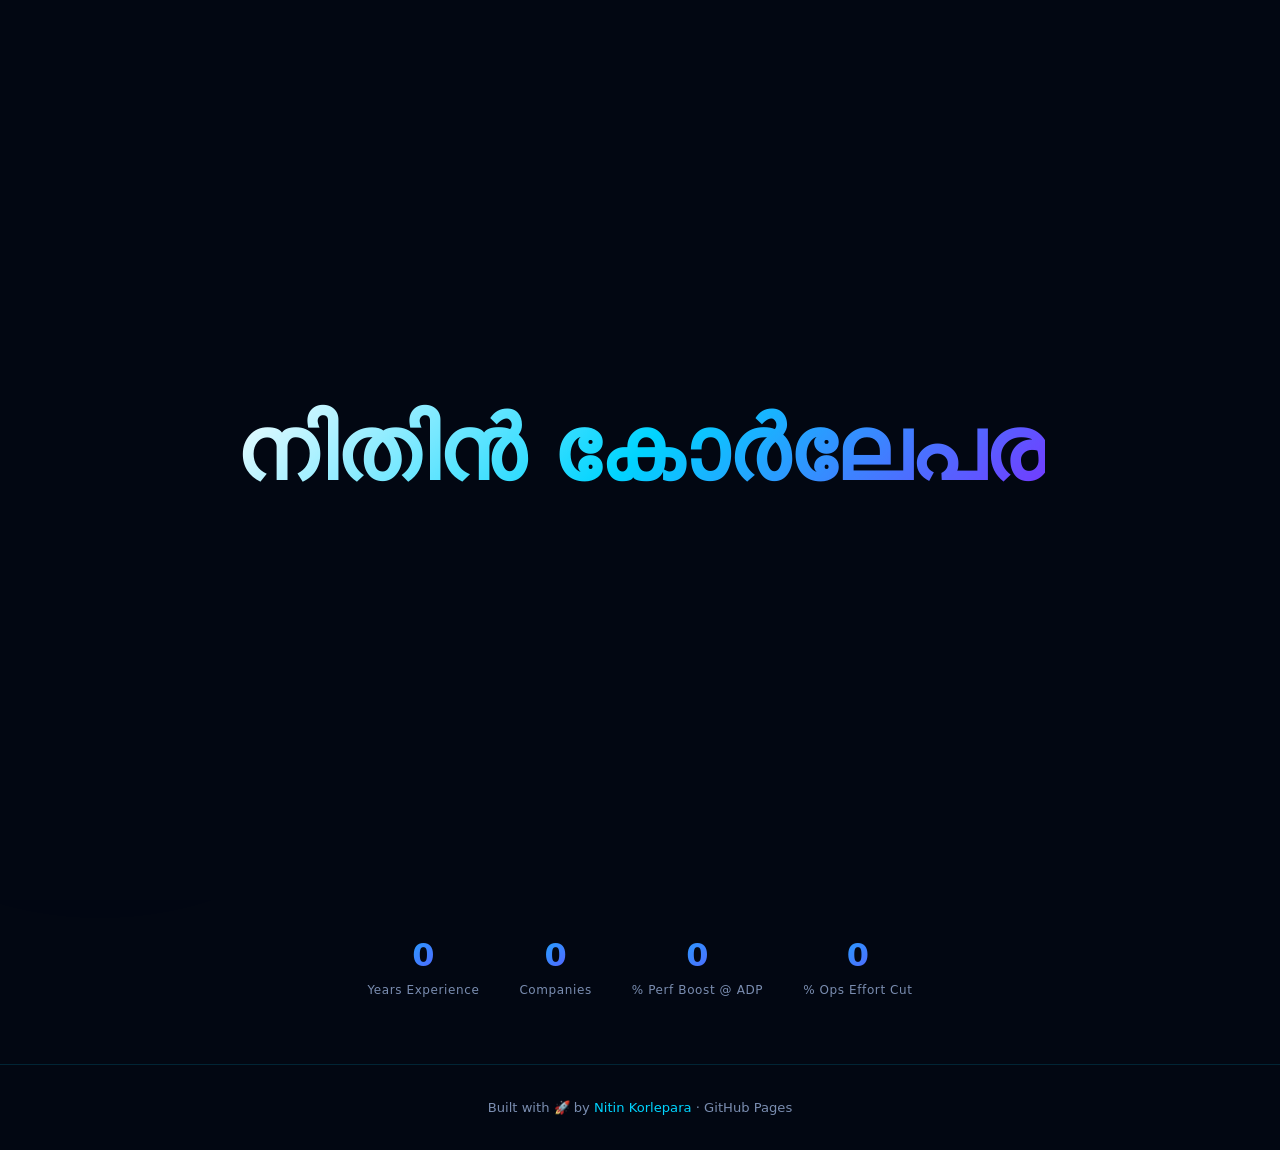
==== commit 0d7fff63: "updated index :removed phrases" ====
--- a/index.html
+++ b/index.html
@@ -1,231 +1,452 @@
-<!DOCTYPE html>
+<!doctype html>
 <html lang="en">
-<head>
-<meta charset="UTF-8">
-<meta name="viewport" content="width=device-width, initial-scale=1.0">
-<title>Nitin Korlepara — Software Engineer</title>
-<link rel="stylesheet" href="styles.css">
-<style>
-/* ── LOADER ── */
-#loader {
-  position:fixed; inset:0; z-index:9999; background:#020712;
-  display:flex; align-items:center; justify-content:center;
-  transition:opacity 0.6s ease;
-}
-#loader.fade-out { opacity:0; pointer-events:none; }
-.loader-name {
-  font-size:clamp(2.8rem,8vw,5.5rem); font-weight:800; text-align:center;
-  letter-spacing:-1px;
-  background:linear-gradient(135deg,#ffffff,var(--primary),var(--secondary));
-  -webkit-background-clip:text; -webkit-text-fill-color:transparent;
-  opacity:0; transform:translateY(12px);
-  transition:opacity 0.5s ease, transform 0.5s ease;
-}
-.loader-name.visible { opacity:1; transform:translateY(0); }
-
-/* ── HERO ── */
-#hero {
-  min-height:100vh; display:flex; align-items:center; justify-content:center;
-  text-align:center; padding:6rem 2rem 4rem; overflow:hidden;
-}
-.hero-inner { max-width:900px; width:100%; }
-
-/* Orbit */
-.orbit-container { position:relative; width:340px; height:340px; margin:0 auto 4rem; overflow:visible; }
-.orbit-ring {
-  position:absolute; top:50%; left:50%; transform:translate(-50%,-50%);
-  border-radius:50%; border:1px solid rgba(0,212,255,0.18);
-  animation:spin linear infinite;
-}
-.orbit-ring:nth-child(1) { width:240px; height:240px; animation-duration:7s; }
-.orbit-ring:nth-child(2) { width:290px; height:290px; animation-duration:12s; animation-direction:reverse; }
-.orbit-ring:nth-child(3) { width:335px; height:335px; animation-duration:18s; }
-.orbit-dot {
-  position:absolute; width:7px; height:7px; border-radius:50%;
-  background:var(--primary); top:-3.5px; left:50%; transform:translateX(-50%);
-  box-shadow:0 0 10px var(--primary);
-}
-.orbit-dot.purple { background:var(--secondary); box-shadow:0 0 10px var(--secondary); }
-.orbit-dot.orange { background:var(--accent); box-shadow:0 0 10px var(--accent); }
-.orbit-center {
-  position:absolute; top:50%; left:50%; transform:translate(-50%,-50%);
-  width:210px; height:210px; border-radius:50%;
-  display:flex; align-items:center; justify-content:center; overflow:hidden;
-}
-@keyframes spin {
-  from { transform:translate(-50%,-50%) rotate(0deg); }
-  to   { transform:translate(-50%,-50%) rotate(360deg); }
-}
-
-/* Hero text */
-.hero-badge {
-  display:inline-flex; align-items:center; gap:0.5rem;
-  background:rgba(0,212,255,0.08); border:1px solid rgba(0,212,255,0.25);
-  border-radius:999px; padding:0.35rem 1rem; font-size:0.8rem; color:var(--primary);
-  margin-bottom:1.5rem; animation:float 3s ease-in-out infinite;
-}
-@keyframes float { 0%,100%{transform:translateY(0)} 50%{transform:translateY(-6px)} }
-
-.hero-name {
-  font-size:clamp(2.8rem,7vw,5.5rem); font-weight:800; line-height:1.05;
-  letter-spacing:-2px;
-  background:linear-gradient(135deg,#ffffff 0%,var(--primary) 50%,var(--secondary) 100%);
-  -webkit-background-clip:text; -webkit-text-fill-color:transparent;
-  margin-bottom:0.75rem;
-}
-.hero-title { font-size:1.4rem; color:var(--text-dim); margin-bottom:1.5rem; min-height:2rem; }
-.cursor {
-  display:inline-block; width:2px; height:1.2em; background:var(--primary);
-  margin-left:2px; vertical-align:middle; animation:blink 0.8s step-end infinite;
-}
-@keyframes blink { 50%{opacity:0} }
-
-.hero-summary {
-  font-size:1.05rem; color:var(--text-dim); max-width:640px;
-  margin:0 auto 2.5rem; line-height:1.75;
-}
-.hero-cta { display:flex; gap:1rem; justify-content:center; flex-wrap:wrap; }
-
-/* Stats strip */
-.stats-strip {
-  display:flex; justify-content:center; gap:2.5rem; flex-wrap:wrap;
-  margin-top:3rem; padding-top:2.5rem;
-  border-top:1px solid rgba(0,212,255,0.08);
-}
-.stat-item { text-align:center; }
-.stat-number {
-  font-size:2rem; font-weight:800;
-  background:linear-gradient(135deg,var(--primary),var(--secondary));
-  -webkit-background-clip:text; -webkit-text-fill-color:transparent;
-}
-.stat-label { font-size:0.75rem; color:var(--text-dim); letter-spacing:0.05em; }
-</style>
-</head>
-<body>
-
-<!-- LOADER -->
-<div id="loader">
-  <div class="loader-name" id="loaderName">Nitin Korlepara</div>
-</div>
-
-<div class="nebula nebula-1"></div>
-<div class="nebula nebula-2"></div>
-<div class="nebula nebula-3"></div>
-<canvas id="starCanvas"></canvas>
-
-<nav id="navbar">
-  <div class="nav-logo"><a href="index.html"><img src="logo.png" alt="Kortin Logo" style="height:44px;width:auto;display:block;filter:drop-shadow(0 0 8px rgba(0,212,255,0.4));"></a></div>
-  <ul class="nav-links">
-    <li><a href="index.html" class="active">Home</a></li>
-    <li><a href="projects.html">Projects</a></li>
-    <li><a href="skills.html">Skills</a></li>
-    <li><a href="experience.html">Experience</a></li>
-    <li><a href="certifications.html">Certifications</a></li>
-    <li><a href="contact.html">Contact</a></li>
-  </ul>
-</nav>
-
-<section id="hero">
-  <div class="hero-inner">
-
-    <div class="orbit-container">
-      <div class="orbit-ring"><div class="orbit-dot"></div></div>
-      <div class="orbit-ring"><div class="orbit-dot purple"></div></div>
-      <div class="orbit-ring"><div class="orbit-dot orange"></div></div>
-      <div class="orbit-center">
-        <img src="logo.png" alt="Kortin"
-          style="width:210px;height:210px;object-fit:cover;border-radius:50%;
-                 filter:drop-shadow(0 0 20px rgba(0,212,255,0.5)) drop-shadow(0 0 40px rgba(123,47,255,0.3));">
+  <head>
+    <meta charset="UTF-8" />
+    <meta name="viewport" content="width=device-width, initial-scale=1.0" />
+    <title>Nitin Korlepara — Software Engineer</title>
+    <link rel="stylesheet" href="styles.css" />
+    <style>
+      /* ── LOADER ── */
+      #loader {
+        position: fixed;
+        inset: 0;
+        z-index: 9999;
+        background: #020712;
+        display: flex;
+        align-items: center;
+        justify-content: center;
+        transition: opacity 0.6s ease;
+      }
+      #loader.fade-out {
+        opacity: 0;
+        pointer-events: none;
+      }
+      .loader-name {
+        font-size: clamp(2.8rem, 8vw, 5.5rem);
+        font-weight: 800;
+        text-align: center;
+        letter-spacing: -1px;
+        background: linear-gradient(
+          135deg,
+          #ffffff,
+          var(--primary),
+          var(--secondary)
+        );
+        -webkit-background-clip: text;
+        -webkit-text-fill-color: transparent;
+        opacity: 0;
+        transform: translateY(12px);
+        transition:
+          opacity 0.5s ease,
+          transform 0.5s ease;
+      }
+      .loader-name.visible {
+        opacity: 1;
+        transform: translateY(0);
+      }
+
+      /* ── HERO ── */
+      #hero {
+        min-height: 100vh;
+        display: flex;
+        align-items: center;
+        justify-content: center;
+        text-align: center;
+        padding: 6rem 2rem 4rem;
+        overflow: hidden;
+      }
+      .hero-inner {
+        max-width: 900px;
+        width: 100%;
+      }
+
+      /* Orbit */
+      .orbit-container {
+        position: relative;
+        width: 340px;
+        height: 340px;
+        margin: 0 auto 4rem;
+        overflow: visible;
+      }
+      .orbit-ring {
+        position: absolute;
+        top: 50%;
+        left: 50%;
+        transform: translate(-50%, -50%);
+        border-radius: 50%;
+        border: 1px solid rgba(0, 212, 255, 0.18);
+        animation: spin linear infinite;
+      }
+      .orbit-ring:nth-child(1) {
+        width: 240px;
+        height: 240px;
+        animation-duration: 7s;
+      }
+      .orbit-ring:nth-child(2) {
+        width: 290px;
+        height: 290px;
+        animation-duration: 12s;
+        animation-direction: reverse;
+      }
+      .orbit-ring:nth-child(3) {
+        width: 335px;
+        height: 335px;
+        animation-duration: 18s;
+      }
+      .orbit-dot {
+        position: absolute;
+        width: 7px;
+        height: 7px;
+        border-radius: 50%;
+        background: var(--primary);
+        top: -3.5px;
+        left: 50%;
+        transform: translateX(-50%);
+        box-shadow: 0 0 10px var(--primary);
+      }
+      .orbit-dot.purple {
+        background: var(--secondary);
+        box-shadow: 0 0 10px var(--secondary);
+      }
+      .orbit-dot.orange {
+        background: var(--accent);
+        box-shadow: 0 0 10px var(--accent);
+      }
+      .orbit-center {
+        position: absolute;
+        top: 50%;
+        left: 50%;
+        transform: translate(-50%, -50%);
+        width: 210px;
+        height: 210px;
+        border-radius: 50%;
+        display: flex;
+        align-items: center;
+        justify-content: center;
+        overflow: hidden;
+      }
+      @keyframes spin {
+        from {
+          transform: translate(-50%, -50%) rotate(0deg);
+        }
+        to {
+          transform: translate(-50%, -50%) rotate(360deg);
+        }
+      }
+
+      /* Hero text */
+      .hero-badge {
+        display: inline-flex;
+        align-items: center;
+        gap: 0.5rem;
+        background: rgba(0, 212, 255, 0.08);
+        border: 1px solid rgba(0, 212, 255, 0.25);
+        border-radius: 999px;
+        padding: 0.35rem 1rem;
+        font-size: 0.8rem;
+        color: var(--primary);
+        margin-bottom: 1.5rem;
+        animation: float 3s ease-in-out infinite;
+      }
+      @keyframes float {
+        0%,
+        100% {
+          transform: translateY(0);
+        }
+        50% {
+          transform: translateY(-6px);
+        }
+      }
+
+      .hero-name {
+        font-size: clamp(2.8rem, 7vw, 5.5rem);
+        font-weight: 800;
+        line-height: 1.05;
+        letter-spacing: -2px;
+        background: linear-gradient(
+          135deg,
+          #ffffff 0%,
+          var(--primary) 50%,
+          var(--secondary) 100%
+        );
+        -webkit-background-clip: text;
+        -webkit-text-fill-color: transparent;
+        margin-bottom: 0.75rem;
+      }
+      .hero-title {
+        font-size: 1.4rem;
+        color: var(--text-dim);
+        margin-bottom: 1.5rem;
+        min-height: 2rem;
+      }
+      .cursor {
+        display: inline-block;
+        width: 2px;
+        height: 1.2em;
+        background: var(--primary);
+        margin-left: 2px;
+        vertical-align: middle;
+        animation: blink 0.8s step-end infinite;
+      }
+      @keyframes blink {
+        50% {
+          opacity: 0;
+        }
+      }
+
+      .hero-summary {
+        font-size: 1.05rem;
+        color: var(--text-dim);
+        max-width: 640px;
+        margin: 0 auto 2.5rem;
+        line-height: 1.75;
+      }
+      .hero-cta {
+        display: flex;
+        gap: 1rem;
+        justify-content: center;
+        flex-wrap: wrap;
+      }
+
+      /* Stats strip */
+      .stats-strip {
+        display: flex;
+        justify-content: center;
+        gap: 2.5rem;
+        flex-wrap: wrap;
+        margin-top: 3rem;
+        padding-top: 2.5rem;
+        border-top: 1px solid rgba(0, 212, 255, 0.08);
+      }
+      .stat-item {
+        text-align: center;
+      }
+      .stat-number {
+        font-size: 2rem;
+        font-weight: 800;
+        background: linear-gradient(135deg, var(--primary), var(--secondary));
+        -webkit-background-clip: text;
+        -webkit-text-fill-color: transparent;
+      }
+      .stat-label {
+        font-size: 0.75rem;
+        color: var(--text-dim);
+        letter-spacing: 0.05em;
+      }
+    </style>
+  </head>
+  <body>
+    <!-- LOADER -->
+    <div id="loader">
+      <div class="loader-name" id="loaderName">Nitin Korlepara</div>
+    </div>
+
+    <div class="nebula nebula-1"></div>
+    <div class="nebula nebula-2"></div>
+    <div class="nebula nebula-3"></div>
+    <canvas id="starCanvas"></canvas>
+
+    <nav id="navbar">
+      <div class="nav-logo">
+        <a href="index.html"
+          ><img
+            src="logo.png"
+            alt="Kortin Logo"
+            style="
+              height: 44px;
+              width: auto;
+              display: block;
+              filter: drop-shadow(0 0 8px rgba(0, 212, 255, 0.4));
+            "
+        /></a>
       </div>
-    </div>
-
-    <div class="hero-badge"><span>⚡</span> Available for new opportunities</div>
-
-    <h1 class="hero-name">Nitin Korlepara</h1>
-    <div class="hero-title"><span id="typeTarget"></span><span class="cursor"></span></div>
-    <p class="hero-summary">
-      Senior Software Engineer specializing in high-performance Java backends,
-      event-driven microservices, and AWS cloud architecture.
-      8+ years building scalable fintech &amp; enterprise systems.
-    </p>
-
-    <div class="hero-cta">
-      <a href="https://github.com/nitinkorlepara" target="_blank" class="btn btn-primary">
-        <svg width="16" height="16" fill="currentColor" viewBox="0 0 24 24"><path d="M12 0C5.37 0 0 5.37 0 12c0 5.31 3.435 9.795 8.205 11.385.6.105.825-.255.825-.57 0-.285-.015-1.23-.015-2.235-3.015.555-3.795-.735-4.035-1.41-.135-.345-.72-1.41-1.23-1.695-.42-.225-1.02-.78-.015-.795.945-.015 1.62.87 1.845 1.23 1.08 1.815 2.805 1.305 3.495.99.105-.78.42-1.305.765-1.605-2.67-.3-5.46-1.335-5.46-5.925 0-1.305.465-2.385 1.23-3.225-.12-.3-.54-1.53.12-3.18 0 0 1.005-.315 3.3 1.23.96-.27 1.98-.405 3-.405s2.04.135 3 .405c2.295-1.56 3.3-1.23 3.3-1.23.66 1.65.24 2.88.12 3.18.765.84 1.23 1.905 1.23 3.225 0 4.605-2.805 5.625-5.475 5.925.435.375.81 1.095.81 2.22 0 1.605-.015 2.895-.015 3.3 0 .315.225.69.825.57A12.02 12.02 0 0024 12c0-6.63-5.37-12-12-12z"/></svg>
-        GitHub
-      </a>
-      <a href="experience.html" class="btn btn-outline">View Experience</a>
-      <a href="contact.html" class="btn btn-outline">
-        <svg width="16" height="16" fill="none" stroke="currentColor" stroke-width="2" viewBox="0 0 24 24"><path d="M4 4h16c1.1 0 2 .9 2 2v12c0 1.1-.9 2-2 2H4c-1.1 0-2-.9-2-2V6c0-1.1.9-2 2-2z"/><polyline points="22,6 12,12 2,6"/></svg>
-        Contact
-      </a>
-    </div>
-
-    <!-- Quick stats strip -->
-    <div class="stats-strip">
-      <div class="stat-item">
-        <div class="stat-number" data-target="8">0</div>
-        <div class="stat-label">Years Experience</div>
+      <ul class="nav-links">
+        <li><a href="index.html" class="active">Home</a></li>
+        <li><a href="projects.html">Projects</a></li>
+        <li><a href="skills.html">Skills</a></li>
+        <li><a href="experience.html">Experience</a></li>
+        <li><a href="certifications.html">Certifications</a></li>
+        <li><a href="contact.html">Contact</a></li>
+      </ul>
+    </nav>
+
+    <section id="hero">
+      <div class="hero-inner">
+        <div class="orbit-container">
+          <div class="orbit-ring"><div class="orbit-dot"></div></div>
+          <div class="orbit-ring"><div class="orbit-dot purple"></div></div>
+          <div class="orbit-ring"><div class="orbit-dot orange"></div></div>
+          <div class="orbit-center">
+            <img
+              src="logo.png"
+              alt="Kortin"
+              style="
+                width: 210px;
+                height: 210px;
+                object-fit: cover;
+                border-radius: 50%;
+                filter: drop-shadow(0 0 20px rgba(0, 212, 255, 0.5))
+                  drop-shadow(0 0 40px rgba(123, 47, 255, 0.3));
+              "
+            />
+          </div>
+        </div>
+
+        <h1 class="hero-name">Nitin Korlepara</h1>
+        <div class="hero-title">
+          <span id="typeTarget"></span><span class="cursor"></span>
+        </div>
+        <p class="hero-summary">
+          Senior Software Engineer specializing in high-performance Java
+          backends, event-driven microservices, and AWS cloud architecture. 8+
+          years building scalable fintech &amp; enterprise systems.
+        </p>
+
+        <div class="hero-cta">
+          <a
+            href="https://github.com/nitinkorlepara"
+            target="_blank"
+            class="btn btn-primary"
+          >
+            <svg width="16" height="16" fill="currentColor" viewBox="0 0 24 24">
+              <path
+                d="M12 0C5.37 0 0 5.37 0 12c0 5.31 3.435 9.795 8.205 11.385.6.105.825-.255.825-.57 0-.285-.015-1.23-.015-2.235-3.015.555-3.795-.735-4.035-1.41-.135-.345-.72-1.41-1.23-1.695-.42-.225-1.02-.78-.015-.795.945-.015 1.62.87 1.845 1.23 1.08 1.815 2.805 1.305 3.495.99.105-.78.42-1.305.765-1.605-2.67-.3-5.46-1.335-5.46-5.925 0-1.305.465-2.385 1.23-3.225-.12-.3-.54-1.53.12-3.18 0 0 1.005-.315 3.3 1.23.96-.27 1.98-.405 3-.405s2.04.135 3 .405c2.295-1.56 3.3-1.23 3.3-1.23.66 1.65.24 2.88.12 3.18.765.84 1.23 1.905 1.23 3.225 0 4.605-2.805 5.625-5.475 5.925.435.375.81 1.095.81 2.22 0 1.605-.015 2.895-.015 3.3 0 .315.225.69.825.57A12.02 12.02 0 0024 12c0-6.63-5.37-12-12-12z"
+              />
+            </svg>
+            GitHub
+          </a>
+          <a href="experience.html" class="btn btn-outline">View Experience</a>
+          <a href="contact.html" class="btn btn-outline">
+            <svg
+              width="16"
+              height="16"
+              fill="none"
+              stroke="currentColor"
+              stroke-width="2"
+              viewBox="0 0 24 24"
+            >
+              <path
+                d="M4 4h16c1.1 0 2 .9 2 2v12c0 1.1-.9 2-2 2H4c-1.1 0-2-.9-2-2V6c0-1.1.9-2 2-2z"
+              />
+              <polyline points="22,6 12,12 2,6" />
+            </svg>
+            Contact
+          </a>
+        </div>
+
+        <!-- Quick stats strip -->
+        <div class="stats-strip">
+          <div class="stat-item">
+            <div class="stat-number" data-target="8">0</div>
+            <div class="stat-label">Years Experience</div>
+          </div>
+          <div class="stat-item">
+            <div class="stat-number" data-target="4">0</div>
+            <div class="stat-label">Companies</div>
+          </div>
+          <div class="stat-item">
+            <div class="stat-number" data-target="28">0</div>
+            <div class="stat-label">% Perf Boost @ ADP</div>
+          </div>
+          <div class="stat-item">
+            <div class="stat-number" data-target="75">0</div>
+            <div class="stat-label">% Ops Effort Cut</div>
+          </div>
+        </div>
       </div>
-      <div class="stat-item">
-        <div class="stat-number" data-target="4">0</div>
-        <div class="stat-label">Companies</div>
-      </div>
-      <div class="stat-item">
-        <div class="stat-number" data-target="28">0</div>
-        <div class="stat-label">% Perf Boost @ ADP</div>
-      </div>
-      <div class="stat-item">
-        <div class="stat-number" data-target="75">0</div>
-        <div class="stat-label">% Ops Effort Cut</div>
-      </div>
-    </div>
-
-  </div>
-</section>
-
-<footer>
-  <p>Built with 🚀 by <span>Nitin Korlepara</span> · GitHub Pages</p>
-</footer>
-
-<script src="starfield.js"></script>
-<script>
-// LOADER
-(function(){
-  const names=['Nitin Korlepara','నితిన్ కొర్లెపర','नितिन कोर्लेपर','நிதின் கோர்லேபரா',
-    'ನಿತಿನ್ ಕೊರ್ಲೆಪರ','നിതിൻ കോർലേപര','নিতিন কোর্লেপারা','ニティン コルレパラ',
-    '尼廷·科尔勒帕拉','니틴 코를레파라','Нитин Корлепара','نيتين كورليبارا',
-    'Νιτίν Κορλεπάρα','นิติน คอร์เลปารา','ניטין קורלפרה','Nitin Korlepara'];
-  const nameEl=document.getElementById('loaderName');
-  const loader=document.getElementById('loader');
-  let idx=0;
-  function next(){
-    if(idx>=names.length){ loader.classList.add('fade-out'); setTimeout(()=>{loader.style.display='none'},650); return; }
-    nameEl.classList.remove('visible');
-    setTimeout(()=>{ nameEl.textContent=names[idx++]; nameEl.classList.add('visible'); setTimeout(next,130); },70);
-  }
-  setTimeout(next,150);
-})();
-
-// TYPING
-const phrases=['Senior Software Engineer','Java Backend Specialist','AWS Certified Architect','Microservices Engineer','Fintech Systems Builder'];
-let pi=0,ci=0,del=false;
-const te=document.getElementById('typeTarget');
-function type(){
-  const p=phrases[pi];
-  if(!del){ te.textContent=p.slice(0,++ci); if(ci===p.length){del=true;setTimeout(type,2200);return;} }
-  else{ te.textContent=p.slice(0,--ci); if(ci===0){del=false;pi=(pi+1)%phrases.length;} }
-  setTimeout(type,del?40:80);
-}
-type();
-
-// COUNTER ANIMATION — runs once after loader fades (~16 names x 200ms + fade)
-setTimeout(function(){
-  document.querySelectorAll('[data-target]').forEach(function(el){
-    var t=+el.dataset.target, c=0, s=t/50;
-    (function tick(){ c=Math.min(c+s,t); el.textContent=Math.floor(c)+'+'; if(c<t)requestAnimationFrame(tick); })();
-  });
-}, 3800);
-</script>
-</body>
+    </section>
+
+    <footer>
+      <p>Built with 🚀 by <span>Nitin Korlepara</span> · GitHub Pages</p>
+    </footer>
+
+    <script src="starfield.js"></script>
+    <script>
+      // LOADER
+      (function () {
+        const names = [
+          "Nitin Korlepara",
+          "నితిన్ కొర్లెపర",
+          "नितिन कोर्लेपर",
+          "நிதின் கோர்லேபரா",
+          "ನಿತಿನ್ ಕೊರ್ಲೆಪರ",
+          "നിതിൻ കോർലേപര",
+          "নিতিন কোর্লেপারা",
+          "ニティン コルレパラ",
+          "尼廷·科尔勒帕拉",
+          "니틴 코를레파라",
+          "Нитин Корлепара",
+          "نيتين كورليبارا",
+          "Νιτίν Κορλεπάρα",
+          "นิติน คอร์เลปารา",
+          "ניטין קורלפרה",
+          "Nitin Korlepara",
+        ];
+        const nameEl = document.getElementById("loaderName");
+        const loader = document.getElementById("loader");
+        let idx = 0;
+        function next() {
+          if (idx >= names.length) {
+            loader.classList.add("fade-out");
+            setTimeout(() => {
+              loader.style.display = "none";
+            }, 650);
+            return;
+          }
+          nameEl.classList.remove("visible");
+          setTimeout(() => {
+            nameEl.textContent = names[idx++];
+            nameEl.classList.add("visible");
+            setTimeout(next, 130);
+          }, 70);
+        }
+        setTimeout(next, 150);
+      })();
+
+      // TYPING
+      const phrases = [
+        "Senior Software Engineer",
+        "Java Backend Specialist",
+        "AWS Certified Architect",
+        "Microservices Engineer",
+      ];
+      let pi = 0,
+        ci = 0,
+        del = false;
+      const te = document.getElementById("typeTarget");
+      function type() {
+        const p = phrases[pi];
+        if (!del) {
+          te.textContent = p.slice(0, ++ci);
+          if (ci === p.length) {
+            del = true;
+            setTimeout(type, 2200);
+            return;
+          }
+        } else {
+          te.textContent = p.slice(0, --ci);
+          if (ci === 0) {
+            del = false;
+            pi = (pi + 1) % phrases.length;
+          }
+        }
+        setTimeout(type, del ? 40 : 80);
+      }
+      type();
+
+      // COUNTER ANIMATION — runs once after loader fades (~16 names x 200ms + fade)
+      setTimeout(function () {
+        document.querySelectorAll("[data-target]").forEach(function (el) {
+          var t = +el.dataset.target,
+            c = 0,
+            s = t / 50;
+          (function tick() {
+            c = Math.min(c + s, t);
+            el.textContent = Math.floor(c) + "+";
+            if (c < t) requestAnimationFrame(tick);
+          })();
+        });
+      }, 3800);
+    </script>
+  </body>
 </html>
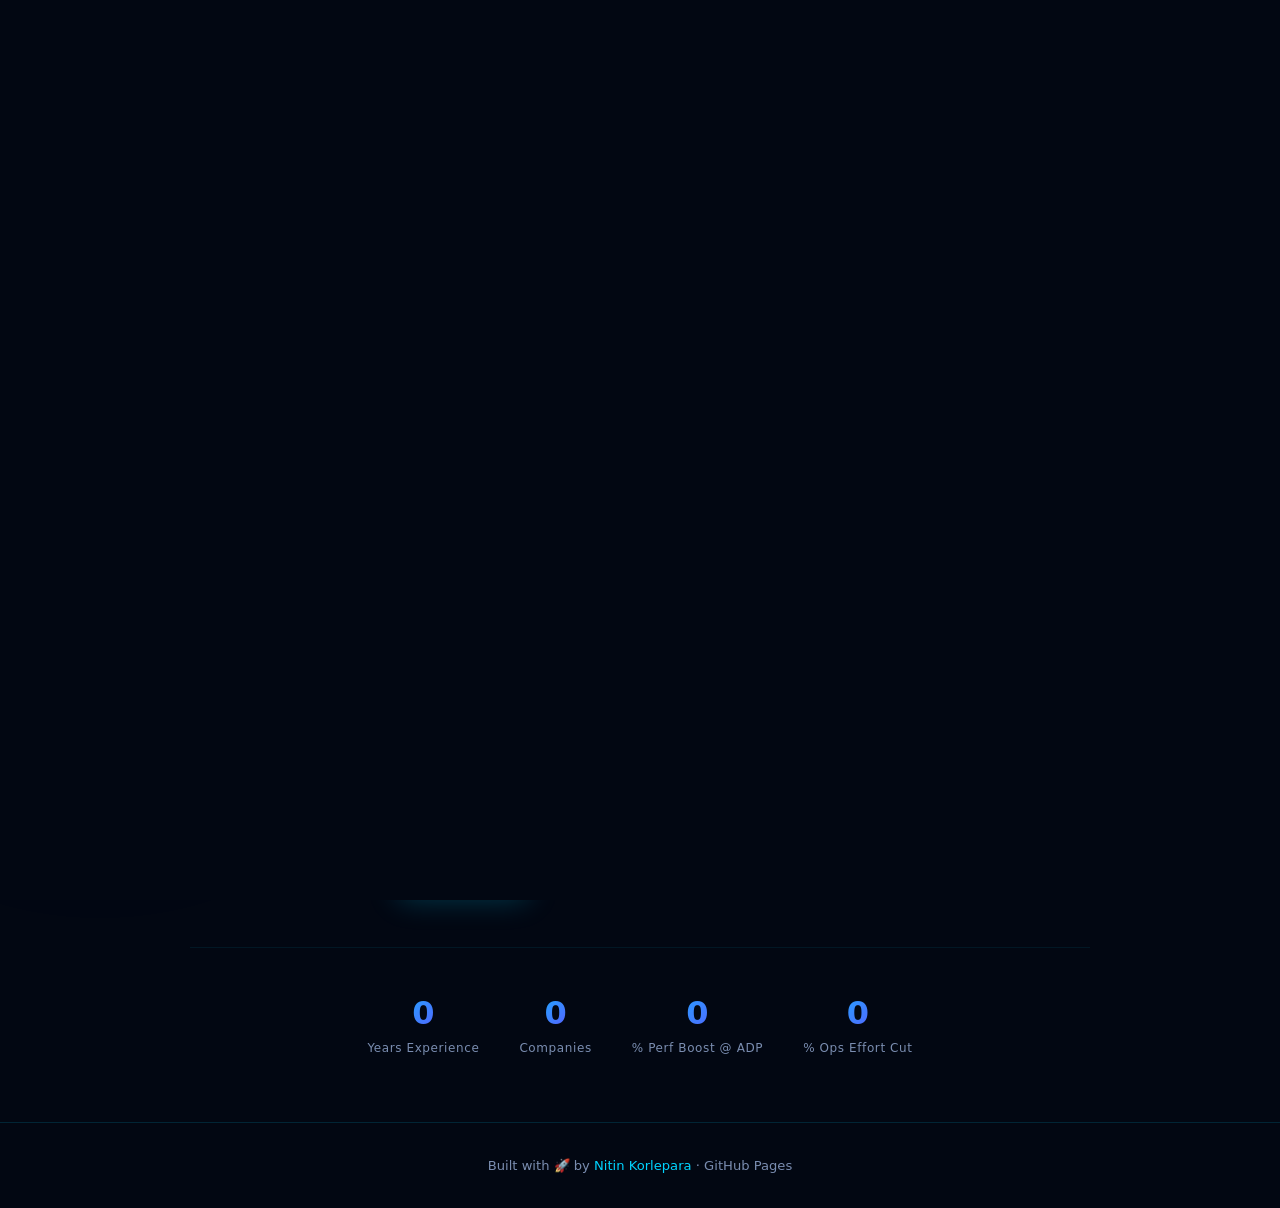
==== commit a24b6050: "updated forms" ====
--- a/index.html
+++ b/index.html
@@ -1,452 +1,231 @@
-<!doctype html>
+<!DOCTYPE html>
 <html lang="en">
-  <head>
-    <meta charset="UTF-8" />
-    <meta name="viewport" content="width=device-width, initial-scale=1.0" />
-    <title>Nitin Korlepara — Software Engineer</title>
-    <link rel="stylesheet" href="styles.css" />
-    <style>
-      /* ── LOADER ── */
-      #loader {
-        position: fixed;
-        inset: 0;
-        z-index: 9999;
-        background: #020712;
-        display: flex;
-        align-items: center;
-        justify-content: center;
-        transition: opacity 0.6s ease;
-      }
-      #loader.fade-out {
-        opacity: 0;
-        pointer-events: none;
-      }
-      .loader-name {
-        font-size: clamp(2.8rem, 8vw, 5.5rem);
-        font-weight: 800;
-        text-align: center;
-        letter-spacing: -1px;
-        background: linear-gradient(
-          135deg,
-          #ffffff,
-          var(--primary),
-          var(--secondary)
-        );
-        -webkit-background-clip: text;
-        -webkit-text-fill-color: transparent;
-        opacity: 0;
-        transform: translateY(12px);
-        transition:
-          opacity 0.5s ease,
-          transform 0.5s ease;
-      }
-      .loader-name.visible {
-        opacity: 1;
-        transform: translateY(0);
-      }
-
-      /* ── HERO ── */
-      #hero {
-        min-height: 100vh;
-        display: flex;
-        align-items: center;
-        justify-content: center;
-        text-align: center;
-        padding: 6rem 2rem 4rem;
-        overflow: hidden;
-      }
-      .hero-inner {
-        max-width: 900px;
-        width: 100%;
-      }
-
-      /* Orbit */
-      .orbit-container {
-        position: relative;
-        width: 340px;
-        height: 340px;
-        margin: 0 auto 4rem;
-        overflow: visible;
-      }
-      .orbit-ring {
-        position: absolute;
-        top: 50%;
-        left: 50%;
-        transform: translate(-50%, -50%);
-        border-radius: 50%;
-        border: 1px solid rgba(0, 212, 255, 0.18);
-        animation: spin linear infinite;
-      }
-      .orbit-ring:nth-child(1) {
-        width: 240px;
-        height: 240px;
-        animation-duration: 7s;
-      }
-      .orbit-ring:nth-child(2) {
-        width: 290px;
-        height: 290px;
-        animation-duration: 12s;
-        animation-direction: reverse;
-      }
-      .orbit-ring:nth-child(3) {
-        width: 335px;
-        height: 335px;
-        animation-duration: 18s;
-      }
-      .orbit-dot {
-        position: absolute;
-        width: 7px;
-        height: 7px;
-        border-radius: 50%;
-        background: var(--primary);
-        top: -3.5px;
-        left: 50%;
-        transform: translateX(-50%);
-        box-shadow: 0 0 10px var(--primary);
-      }
-      .orbit-dot.purple {
-        background: var(--secondary);
-        box-shadow: 0 0 10px var(--secondary);
-      }
-      .orbit-dot.orange {
-        background: var(--accent);
-        box-shadow: 0 0 10px var(--accent);
-      }
-      .orbit-center {
-        position: absolute;
-        top: 50%;
-        left: 50%;
-        transform: translate(-50%, -50%);
-        width: 210px;
-        height: 210px;
-        border-radius: 50%;
-        display: flex;
-        align-items: center;
-        justify-content: center;
-        overflow: hidden;
-      }
-      @keyframes spin {
-        from {
-          transform: translate(-50%, -50%) rotate(0deg);
-        }
-        to {
-          transform: translate(-50%, -50%) rotate(360deg);
-        }
-      }
-
-      /* Hero text */
-      .hero-badge {
-        display: inline-flex;
-        align-items: center;
-        gap: 0.5rem;
-        background: rgba(0, 212, 255, 0.08);
-        border: 1px solid rgba(0, 212, 255, 0.25);
-        border-radius: 999px;
-        padding: 0.35rem 1rem;
-        font-size: 0.8rem;
-        color: var(--primary);
-        margin-bottom: 1.5rem;
-        animation: float 3s ease-in-out infinite;
-      }
-      @keyframes float {
-        0%,
-        100% {
-          transform: translateY(0);
-        }
-        50% {
-          transform: translateY(-6px);
-        }
-      }
-
-      .hero-name {
-        font-size: clamp(2.8rem, 7vw, 5.5rem);
-        font-weight: 800;
-        line-height: 1.05;
-        letter-spacing: -2px;
-        background: linear-gradient(
-          135deg,
-          #ffffff 0%,
-          var(--primary) 50%,
-          var(--secondary) 100%
-        );
-        -webkit-background-clip: text;
-        -webkit-text-fill-color: transparent;
-        margin-bottom: 0.75rem;
-      }
-      .hero-title {
-        font-size: 1.4rem;
-        color: var(--text-dim);
-        margin-bottom: 1.5rem;
-        min-height: 2rem;
-      }
-      .cursor {
-        display: inline-block;
-        width: 2px;
-        height: 1.2em;
-        background: var(--primary);
-        margin-left: 2px;
-        vertical-align: middle;
-        animation: blink 0.8s step-end infinite;
-      }
-      @keyframes blink {
-        50% {
-          opacity: 0;
-        }
-      }
-
-      .hero-summary {
-        font-size: 1.05rem;
-        color: var(--text-dim);
-        max-width: 640px;
-        margin: 0 auto 2.5rem;
-        line-height: 1.75;
-      }
-      .hero-cta {
-        display: flex;
-        gap: 1rem;
-        justify-content: center;
-        flex-wrap: wrap;
-      }
-
-      /* Stats strip */
-      .stats-strip {
-        display: flex;
-        justify-content: center;
-        gap: 2.5rem;
-        flex-wrap: wrap;
-        margin-top: 3rem;
-        padding-top: 2.5rem;
-        border-top: 1px solid rgba(0, 212, 255, 0.08);
-      }
-      .stat-item {
-        text-align: center;
-      }
-      .stat-number {
-        font-size: 2rem;
-        font-weight: 800;
-        background: linear-gradient(135deg, var(--primary), var(--secondary));
-        -webkit-background-clip: text;
-        -webkit-text-fill-color: transparent;
-      }
-      .stat-label {
-        font-size: 0.75rem;
-        color: var(--text-dim);
-        letter-spacing: 0.05em;
-      }
-    </style>
-  </head>
-  <body>
-    <!-- LOADER -->
-    <div id="loader">
-      <div class="loader-name" id="loaderName">Nitin Korlepara</div>
+<head>
+<meta charset="UTF-8">
+<meta name="viewport" content="width=device-width, initial-scale=1.0">
+<title>Nitin Korlepara — Software Engineer</title>
+<link rel="stylesheet" href="styles.css">
+<style>
+/* ── LOADER ── */
+#loader {
+  position:fixed; inset:0; z-index:9999; background:#020712;
+  display:flex; align-items:center; justify-content:center;
+  transition:opacity 0.6s ease;
+}
+#loader.fade-out { opacity:0; pointer-events:none; }
+.loader-name {
+  font-size:clamp(2.8rem,8vw,5.5rem); font-weight:800; text-align:center;
+  letter-spacing:-1px;
+  background:linear-gradient(135deg,#ffffff,var(--primary),var(--secondary));
+  -webkit-background-clip:text; -webkit-text-fill-color:transparent;
+  opacity:0; transform:translateY(12px);
+  transition:opacity 0.5s ease, transform 0.5s ease;
+}
+.loader-name.visible { opacity:1; transform:translateY(0); }
+
+/* ── HERO ── */
+#hero {
+  min-height:100vh; display:flex; align-items:center; justify-content:center;
+  text-align:center; padding:6rem 2rem 4rem; overflow:hidden;
+}
+.hero-inner { max-width:900px; width:100%; }
+
+/* Orbit */
+.orbit-container { position:relative; width:340px; height:340px; margin:0 auto 4rem; overflow:visible; }
+.orbit-ring {
+  position:absolute; top:50%; left:50%; transform:translate(-50%,-50%);
+  border-radius:50%; border:1px solid rgba(0,212,255,0.18);
+  animation:spin linear infinite;
+}
+.orbit-ring:nth-child(1) { width:240px; height:240px; animation-duration:7s; }
+.orbit-ring:nth-child(2) { width:290px; height:290px; animation-duration:12s; animation-direction:reverse; }
+.orbit-ring:nth-child(3) { width:335px; height:335px; animation-duration:18s; }
+.orbit-dot {
+  position:absolute; width:7px; height:7px; border-radius:50%;
+  background:var(--primary); top:-3.5px; left:50%; transform:translateX(-50%);
+  box-shadow:0 0 10px var(--primary);
+}
+.orbit-dot.purple { background:var(--secondary); box-shadow:0 0 10px var(--secondary); }
+.orbit-dot.orange { background:var(--accent); box-shadow:0 0 10px var(--accent); }
+.orbit-center {
+  position:absolute; top:50%; left:50%; transform:translate(-50%,-50%);
+  width:210px; height:210px; border-radius:50%;
+  display:flex; align-items:center; justify-content:center; overflow:hidden;
+}
+@keyframes spin {
+  from { transform:translate(-50%,-50%) rotate(0deg); }
+  to   { transform:translate(-50%,-50%) rotate(360deg); }
+}
+
+/* Hero text */
+.hero-badge {
+  display:inline-flex; align-items:center; gap:0.5rem;
+  background:rgba(0,212,255,0.08); border:1px solid rgba(0,212,255,0.25);
+  border-radius:999px; padding:0.35rem 1rem; font-size:0.8rem; color:var(--primary);
+  margin-bottom:1.5rem; animation:float 3s ease-in-out infinite;
+}
+@keyframes float { 0%,100%{transform:translateY(0)} 50%{transform:translateY(-6px)} }
+
+.hero-name {
+  font-size:clamp(2.8rem,7vw,5.5rem); font-weight:800; line-height:1.05;
+  letter-spacing:-2px;
+  background:linear-gradient(135deg,#ffffff 0%,var(--primary) 50%,var(--secondary) 100%);
+  -webkit-background-clip:text; -webkit-text-fill-color:transparent;
+  margin-bottom:0.75rem;
+}
+.hero-title { font-size:1.4rem; color:var(--text-dim); margin-bottom:1.5rem; min-height:2rem; }
+.cursor {
+  display:inline-block; width:2px; height:1.2em; background:var(--primary);
+  margin-left:2px; vertical-align:middle; animation:blink 0.8s step-end infinite;
+}
+@keyframes blink { 50%{opacity:0} }
+
+.hero-summary {
+  font-size:1.05rem; color:var(--text-dim); max-width:640px;
+  margin:0 auto 2.5rem; line-height:1.75;
+}
+.hero-cta { display:flex; gap:1rem; justify-content:center; flex-wrap:wrap; }
+
+/* Stats strip */
+.stats-strip {
+  display:flex; justify-content:center; gap:2.5rem; flex-wrap:wrap;
+  margin-top:3rem; padding-top:2.5rem;
+  border-top:1px solid rgba(0,212,255,0.08);
+}
+.stat-item { text-align:center; }
+.stat-number {
+  font-size:2rem; font-weight:800;
+  background:linear-gradient(135deg,var(--primary),var(--secondary));
+  -webkit-background-clip:text; -webkit-text-fill-color:transparent;
+}
+.stat-label { font-size:0.75rem; color:var(--text-dim); letter-spacing:0.05em; }
+</style>
+</head>
+<body>
+
+<!-- LOADER -->
+<div id="loader">
+  <div class="loader-name" id="loaderName">Nitin Korlepara</div>
+</div>
+
+<div class="nebula nebula-1"></div>
+<div class="nebula nebula-2"></div>
+<div class="nebula nebula-3"></div>
+<canvas id="starCanvas"></canvas>
+
+<nav id="navbar">
+  <div class="nav-logo"><a href="index.html"><img src="logo.png" alt="Kortin Logo" style="height:44px;width:auto;display:block;filter:drop-shadow(0 0 8px rgba(0,212,255,0.4));"></a></div>
+  <ul class="nav-links">
+    <li><a href="index.html" class="active">Home</a></li>
+    <li><a href="projects.html">Projects</a></li>
+    <li><a href="skills.html">Skills</a></li>
+    <li><a href="experience.html">Experience</a></li>
+    <li><a href="certifications.html">Certifications</a></li>
+    <li><a href="contact.html">Contact</a></li>
+  </ul>
+</nav>
+
+<section id="hero">
+  <div class="hero-inner">
+
+    <div class="orbit-container">
+      <div class="orbit-ring"><div class="orbit-dot"></div></div>
+      <div class="orbit-ring"><div class="orbit-dot purple"></div></div>
+      <div class="orbit-ring"><div class="orbit-dot orange"></div></div>
+      <div class="orbit-center">
+        <img src="logo.png" alt="Kortin"
+          style="width:210px;height:210px;object-fit:cover;border-radius:50%;
+                 filter:drop-shadow(0 0 20px rgba(0,212,255,0.5)) drop-shadow(0 0 40px rgba(123,47,255,0.3));">
+      </div>
     </div>
 
-    <div class="nebula nebula-1"></div>
-    <div class="nebula nebula-2"></div>
-    <div class="nebula nebula-3"></div>
-    <canvas id="starCanvas"></canvas>
-
-    <nav id="navbar">
-      <div class="nav-logo">
-        <a href="index.html"
-          ><img
-            src="logo.png"
-            alt="Kortin Logo"
-            style="
-              height: 44px;
-              width: auto;
-              display: block;
-              filter: drop-shadow(0 0 8px rgba(0, 212, 255, 0.4));
-            "
-        /></a>
-      </div>
-      <ul class="nav-links">
-        <li><a href="index.html" class="active">Home</a></li>
-        <li><a href="projects.html">Projects</a></li>
-        <li><a href="skills.html">Skills</a></li>
-        <li><a href="experience.html">Experience</a></li>
-        <li><a href="certifications.html">Certifications</a></li>
-        <li><a href="contact.html">Contact</a></li>
-      </ul>
-    </nav>
-
-    <section id="hero">
-      <div class="hero-inner">
-        <div class="orbit-container">
-          <div class="orbit-ring"><div class="orbit-dot"></div></div>
-          <div class="orbit-ring"><div class="orbit-dot purple"></div></div>
-          <div class="orbit-ring"><div class="orbit-dot orange"></div></div>
-          <div class="orbit-center">
-            <img
-              src="logo.png"
-              alt="Kortin"
-              style="
-                width: 210px;
-                height: 210px;
-                object-fit: cover;
-                border-radius: 50%;
-                filter: drop-shadow(0 0 20px rgba(0, 212, 255, 0.5))
-                  drop-shadow(0 0 40px rgba(123, 47, 255, 0.3));
-              "
-            />
-          </div>
-        </div>
-
-        <h1 class="hero-name">Nitin Korlepara</h1>
-        <div class="hero-title">
-          <span id="typeTarget"></span><span class="cursor"></span>
-        </div>
-        <p class="hero-summary">
-          Senior Software Engineer specializing in high-performance Java
-          backends, event-driven microservices, and AWS cloud architecture. 8+
-          years building scalable fintech &amp; enterprise systems.
-        </p>
-
-        <div class="hero-cta">
-          <a
-            href="https://github.com/nitinkorlepara"
-            target="_blank"
-            class="btn btn-primary"
-          >
-            <svg width="16" height="16" fill="currentColor" viewBox="0 0 24 24">
-              <path
-                d="M12 0C5.37 0 0 5.37 0 12c0 5.31 3.435 9.795 8.205 11.385.6.105.825-.255.825-.57 0-.285-.015-1.23-.015-2.235-3.015.555-3.795-.735-4.035-1.41-.135-.345-.72-1.41-1.23-1.695-.42-.225-1.02-.78-.015-.795.945-.015 1.62.87 1.845 1.23 1.08 1.815 2.805 1.305 3.495.99.105-.78.42-1.305.765-1.605-2.67-.3-5.46-1.335-5.46-5.925 0-1.305.465-2.385 1.23-3.225-.12-.3-.54-1.53.12-3.18 0 0 1.005-.315 3.3 1.23.96-.27 1.98-.405 3-.405s2.04.135 3 .405c2.295-1.56 3.3-1.23 3.3-1.23.66 1.65.24 2.88.12 3.18.765.84 1.23 1.905 1.23 3.225 0 4.605-2.805 5.625-5.475 5.925.435.375.81 1.095.81 2.22 0 1.605-.015 2.895-.015 3.3 0 .315.225.69.825.57A12.02 12.02 0 0024 12c0-6.63-5.37-12-12-12z"
-              />
-            </svg>
-            GitHub
-          </a>
-          <a href="experience.html" class="btn btn-outline">View Experience</a>
-          <a href="contact.html" class="btn btn-outline">
-            <svg
-              width="16"
-              height="16"
-              fill="none"
-              stroke="currentColor"
-              stroke-width="2"
-              viewBox="0 0 24 24"
-            >
-              <path
-                d="M4 4h16c1.1 0 2 .9 2 2v12c0 1.1-.9 2-2 2H4c-1.1 0-2-.9-2-2V6c0-1.1.9-2 2-2z"
-              />
-              <polyline points="22,6 12,12 2,6" />
-            </svg>
-            Contact
-          </a>
-        </div>
-
-        <!-- Quick stats strip -->
-        <div class="stats-strip">
-          <div class="stat-item">
-            <div class="stat-number" data-target="8">0</div>
-            <div class="stat-label">Years Experience</div>
-          </div>
-          <div class="stat-item">
-            <div class="stat-number" data-target="4">0</div>
-            <div class="stat-label">Companies</div>
-          </div>
-          <div class="stat-item">
-            <div class="stat-number" data-target="28">0</div>
-            <div class="stat-label">% Perf Boost @ ADP</div>
-          </div>
-          <div class="stat-item">
-            <div class="stat-number" data-target="75">0</div>
-            <div class="stat-label">% Ops Effort Cut</div>
-          </div>
-        </div>
-      </div>
-    </section>
-
-    <footer>
-      <p>Built with 🚀 by <span>Nitin Korlepara</span> · GitHub Pages</p>
-    </footer>
-
-    <script src="starfield.js"></script>
-    <script>
-      // LOADER
-      (function () {
-        const names = [
-          "Nitin Korlepara",
-          "నితిన్ కొర్లెపర",
-          "नितिन कोर्लेपर",
-          "நிதின் கோர்லேபரா",
-          "ನಿತಿನ್ ಕೊರ್ಲೆಪರ",
-          "നിതിൻ കോർലേപര",
-          "নিতিন কোর্লেপারা",
-          "ニティン コルレパラ",
-          "尼廷·科尔勒帕拉",
-          "니틴 코를레파라",
-          "Нитин Корлепара",
-          "نيتين كورليبارا",
-          "Νιτίν Κορλεπάρα",
-          "นิติน คอร์เลปารา",
-          "ניטין קורלפרה",
-          "Nitin Korlepara",
-        ];
-        const nameEl = document.getElementById("loaderName");
-        const loader = document.getElementById("loader");
-        let idx = 0;
-        function next() {
-          if (idx >= names.length) {
-            loader.classList.add("fade-out");
-            setTimeout(() => {
-              loader.style.display = "none";
-            }, 650);
-            return;
-          }
-          nameEl.classList.remove("visible");
-          setTimeout(() => {
-            nameEl.textContent = names[idx++];
-            nameEl.classList.add("visible");
-            setTimeout(next, 130);
-          }, 70);
-        }
-        setTimeout(next, 150);
-      })();
-
-      // TYPING
-      const phrases = [
-        "Senior Software Engineer",
-        "Java Backend Specialist",
-        "AWS Certified Architect",
-        "Microservices Engineer",
-      ];
-      let pi = 0,
-        ci = 0,
-        del = false;
-      const te = document.getElementById("typeTarget");
-      function type() {
-        const p = phrases[pi];
-        if (!del) {
-          te.textContent = p.slice(0, ++ci);
-          if (ci === p.length) {
-            del = true;
-            setTimeout(type, 2200);
-            return;
-          }
-        } else {
-          te.textContent = p.slice(0, --ci);
-          if (ci === 0) {
-            del = false;
-            pi = (pi + 1) % phrases.length;
-          }
-        }
-        setTimeout(type, del ? 40 : 80);
-      }
-      type();
-
-      // COUNTER ANIMATION — runs once after loader fades (~16 names x 200ms + fade)
-      setTimeout(function () {
-        document.querySelectorAll("[data-target]").forEach(function (el) {
-          var t = +el.dataset.target,
-            c = 0,
-            s = t / 50;
-          (function tick() {
-            c = Math.min(c + s, t);
-            el.textContent = Math.floor(c) + "+";
-            if (c < t) requestAnimationFrame(tick);
-          })();
-        });
-      }, 3800);
-    </script>
-  </body>
+    <div class="hero-badge"><span>⚡</span> Available for new opportunities</div>
+
+    <h1 class="hero-name">Nitin Korlepara</h1>
+    <div class="hero-title"><span id="typeTarget"></span><span class="cursor"></span></div>
+    <p class="hero-summary">
+      Senior Software Engineer specializing in high-performance Java backends,
+      event-driven microservices, and AWS cloud architecture.
+      8+ years building scalable fintech &amp; enterprise systems.
+    </p>
+
+    <div class="hero-cta">
+      <a href="https://github.com/nitinkorlepara" target="_blank" class="btn btn-primary">
+        <svg width="16" height="16" fill="currentColor" viewBox="0 0 24 24"><path d="M12 0C5.37 0 0 5.37 0 12c0 5.31 3.435 9.795 8.205 11.385.6.105.825-.255.825-.57 0-.285-.015-1.23-.015-2.235-3.015.555-3.795-.735-4.035-1.41-.135-.345-.72-1.41-1.23-1.695-.42-.225-1.02-.78-.015-.795.945-.015 1.62.87 1.845 1.23 1.08 1.815 2.805 1.305 3.495.99.105-.78.42-1.305.765-1.605-2.67-.3-5.46-1.335-5.46-5.925 0-1.305.465-2.385 1.23-3.225-.12-.3-.54-1.53.12-3.18 0 0 1.005-.315 3.3 1.23.96-.27 1.98-.405 3-.405s2.04.135 3 .405c2.295-1.56 3.3-1.23 3.3-1.23.66 1.65.24 2.88.12 3.18.765.84 1.23 1.905 1.23 3.225 0 4.605-2.805 5.625-5.475 5.925.435.375.81 1.095.81 2.22 0 1.605-.015 2.895-.015 3.3 0 .315.225.69.825.57A12.02 12.02 0 0024 12c0-6.63-5.37-12-12-12z"/></svg>
+        GitHub
+      </a>
+      <a href="experience.html" class="btn btn-outline">View Experience</a>
+      <a href="contact.html" class="btn btn-outline">
+        <svg width="16" height="16" fill="none" stroke="currentColor" stroke-width="2" viewBox="0 0 24 24"><path d="M4 4h16c1.1 0 2 .9 2 2v12c0 1.1-.9 2-2 2H4c-1.1 0-2-.9-2-2V6c0-1.1.9-2 2-2z"/><polyline points="22,6 12,12 2,6"/></svg>
+        Contact
+      </a>
+    </div>
+
+    <!-- Quick stats strip -->
+    <div class="stats-strip">
+      <div class="stat-item">
+        <div class="stat-number" data-target="8">0</div>
+        <div class="stat-label">Years Experience</div>
+      </div>
+      <div class="stat-item">
+        <div class="stat-number" data-target="4">0</div>
+        <div class="stat-label">Companies</div>
+      </div>
+      <div class="stat-item">
+        <div class="stat-number" data-target="28">0</div>
+        <div class="stat-label">% Perf Boost @ ADP</div>
+      </div>
+      <div class="stat-item">
+        <div class="stat-number" data-target="75">0</div>
+        <div class="stat-label">% Ops Effort Cut</div>
+      </div>
+    </div>
+
+  </div>
+</section>
+
+<footer>
+  <p>Built with 🚀 by <span>Nitin Korlepara</span> · GitHub Pages</p>
+</footer>
+
+<script src="starfield.js"></script>
+<script>
+// LOADER
+(function(){
+  const names=['Nitin Korlepara','నితిన్ కొర్లెపర','नितिन कोर्लेपर','நிதின் கோர்லேபரா',
+    'ನಿತಿನ್ ಕೊರ್ಲೆಪರ','നിതിൻ കോർലേപര','নিতিন কোর্লেপারা','ニティン コルレパラ',
+    '尼廷·科尔勒帕拉','니틴 코를레파라','Нитин Корлепара','نيتين كورليبارا',
+    'Νιτίν Κορλεπάρα','นิติน คอร์เลปารา','ניטין קורלפרה','Nitin Korlepara'];
+  const nameEl=document.getElementById('loaderName');
+  const loader=document.getElementById('loader');
+  let idx=0;
+  function next(){
+    if(idx>=names.length){ loader.classList.add('fade-out'); setTimeout(()=>{loader.style.display='none'},650); return; }
+    nameEl.classList.remove('visible');
+    setTimeout(()=>{ nameEl.textContent=names[idx++]; nameEl.classList.add('visible'); setTimeout(next,130); },70);
+  }
+  setTimeout(next,150);
+})();
+
+// TYPING
+const phrases=['Senior Software Engineer','Java Backend Specialist','AWS Certified Architect','Microservices Engineer','Fintech Systems Builder'];
+let pi=0,ci=0,del=false;
+const te=document.getElementById('typeTarget');
+function type(){
+  const p=phrases[pi];
+  if(!del){ te.textContent=p.slice(0,++ci); if(ci===p.length){del=true;setTimeout(type,2200);return;} }
+  else{ te.textContent=p.slice(0,--ci); if(ci===0){del=false;pi=(pi+1)%phrases.length;} }
+  setTimeout(type,del?40:80);
+}
+type();
+
+// COUNTER ANIMATION — runs once after loader fades (~16 names x 200ms + fade)
+setTimeout(function(){
+  document.querySelectorAll('[data-target]').forEach(function(el){
+    var t=+el.dataset.target, c=0, s=t/50;
+    (function tick(){ c=Math.min(c+s,t); el.textContent=Math.floor(c)+'+'; if(c<t)requestAnimationFrame(tick); })();
+  });
+}, 3800);
+</script>
+</body>
 </html>
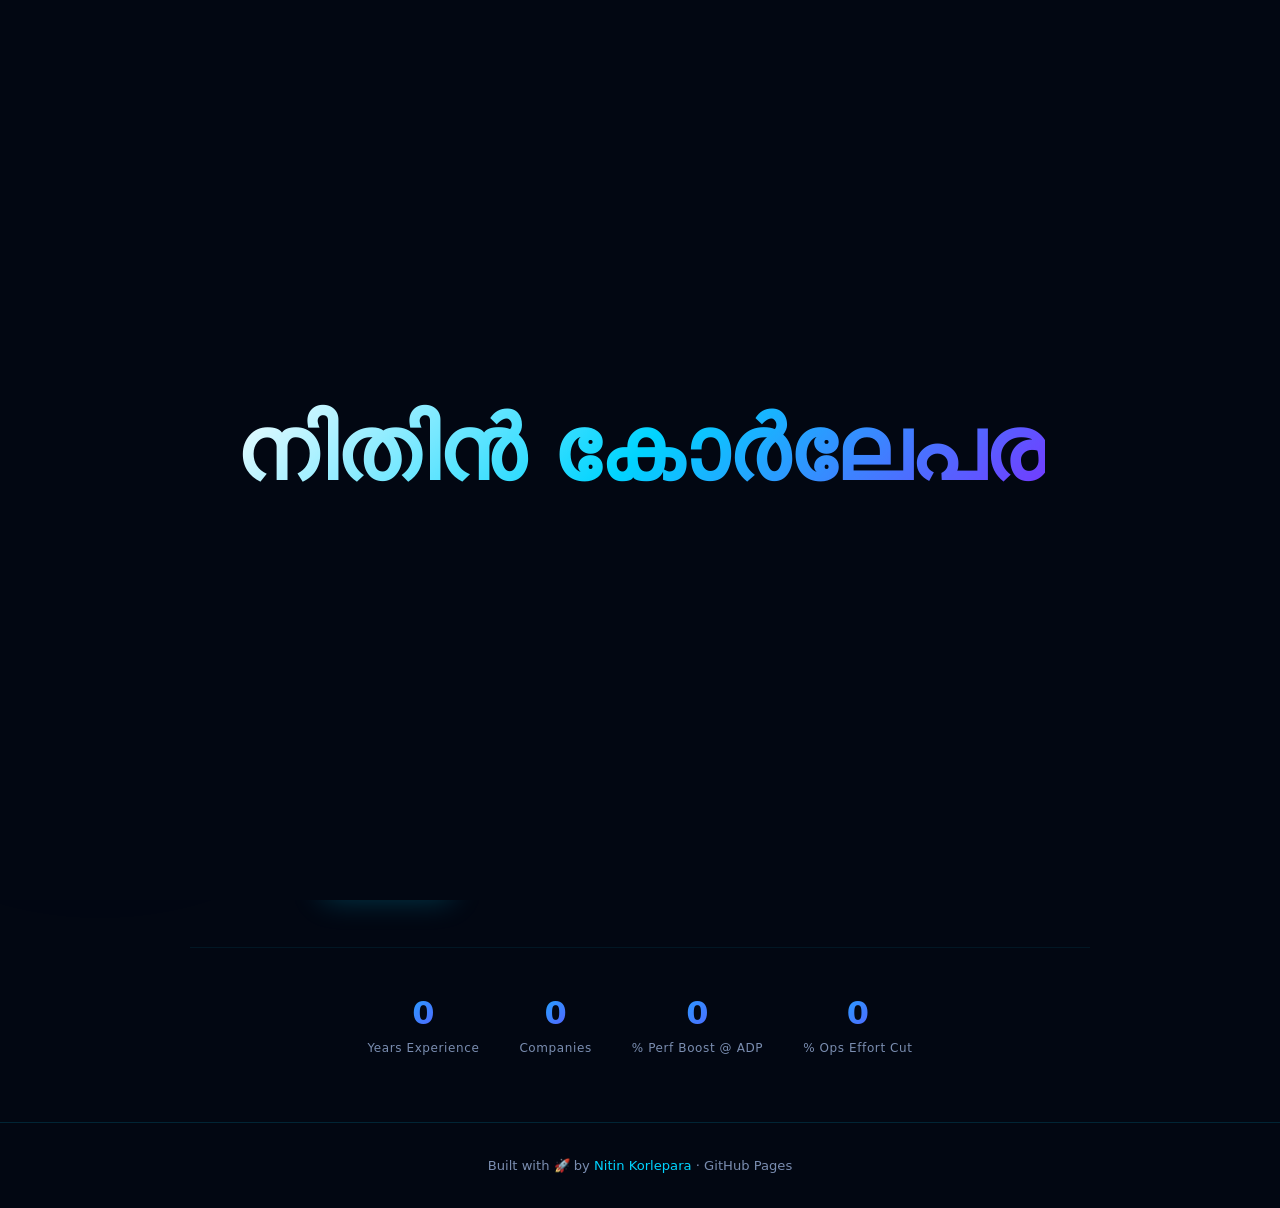
==== commit 6fd872b7: "updated the code" ====
--- a/index.html
+++ b/index.html
@@ -155,6 +155,7 @@
         GitHub
       </a>
       <a href="experience.html" class="btn btn-outline">View Experience</a>
+      <a href="bucketList.html" class="btn btn-outline">BucketList</a>
       <a href="contact.html" class="btn btn-outline">
         <svg width="16" height="16" fill="none" stroke="currentColor" stroke-width="2" viewBox="0 0 24 24"><path d="M4 4h16c1.1 0 2 .9 2 2v12c0 1.1-.9 2-2 2H4c-1.1 0-2-.9-2-2V6c0-1.1.9-2 2-2z"/><polyline points="22,6 12,12 2,6"/></svg>
         Contact
@@ -200,7 +201,7 @@
   const loader=document.getElementById('loader');
   let idx=0;
   function next(){
-    if(idx>=names.length){ loader.classList.add('fade-out'); setTimeout(()=>{loader.style.display='none'},650); return; }
+    if(idx>=names.length-5){ loader.classList.add('fade-out'); setTimeout(()=>{loader.style.display='none'},650); return; }
     nameEl.classList.remove('visible');
     setTimeout(()=>{ nameEl.textContent=names[idx++]; nameEl.classList.add('visible'); setTimeout(next,130); },70);
   }
